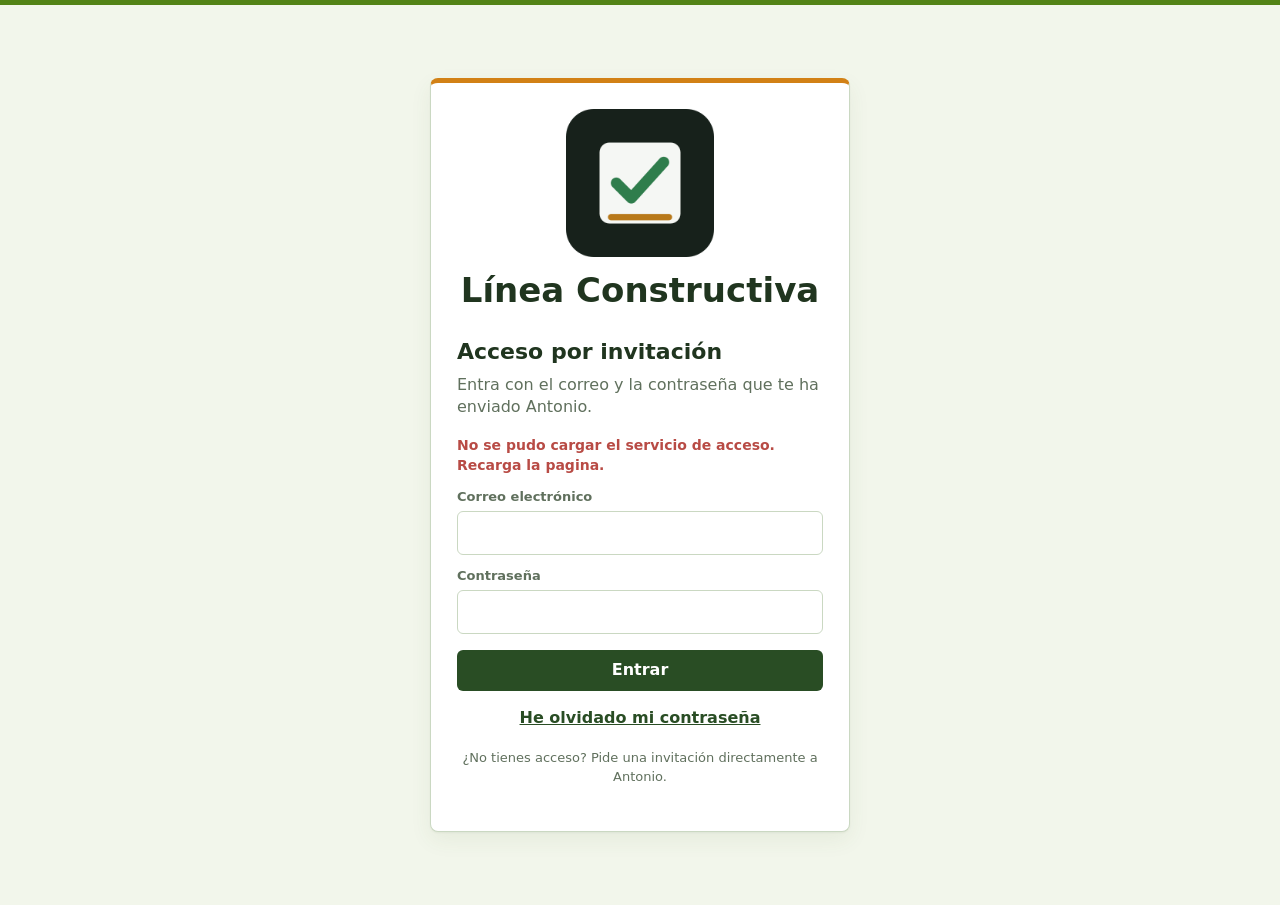
==== index.html @ 1e870749 "Respect custom minimums in area actions" ====
<!doctype html>
<html lang="es">
<head>
  <meta charset="utf-8">
  <meta name="viewport" content="width=device-width, initial-scale=1">
  <meta name="theme-color" content="#2a3a22">
  <meta name="apple-mobile-web-app-capable" content="yes">
  <meta name="apple-mobile-web-app-title" content="Disciplina">
  <link rel="manifest" href="manifest.webmanifest">
  <link rel="icon" href="icon.svg" type="image/svg+xml">
  <link rel="apple-touch-icon" href="apple-touch-icon.png">
  <script src="https://cdn.jsdelivr.net/npm/@supabase/supabase-js@2"></script>
  <script src="./supabase-config.js"></script>
  <title>Panel de Disciplina Personal</title>
  <style>
    :root {
      color-scheme: light;
      --bg: #f2f6eb;
      --ink: #20351f;
      --muted: #60705d;
      --line: #cad8c2;
      --panel: #ffffff;
      --soft: #edf4e5;
      --green: #538316;
      --green-deep: #294d24;
      --green-2: #e0efd0;
      --amber: #d28116;
      --amber-2: #fce5c5;
      --red: #b84b45;
      --red-2: #f4deda;
      --blue: #35654b;
      --blue-2: #e1eee1;
      --shadow: 0 1px 2px rgba(31, 60, 27, 0.05), 0 8px 22px rgba(65, 98, 45, 0.07);
      font-family: "Segoe UI Variable", "Segoe UI", ui-sans-serif, system-ui, -apple-system, BlinkMacSystemFont, sans-serif;
    }

    * {
      box-sizing: border-box;
    }

    body {
      margin: 0;
      overflow-x: hidden;
      background: var(--bg);
      color: var(--ink);
      line-height: 1.4;
      border-top: 5px solid var(--green);
    }

    button,
    input,
    textarea,
    select {
      font: inherit;
    }

    button {
      border: 0;
      cursor: pointer;
    }

    button,
    input,
    textarea,
    select {
      transition: border-color 150ms ease, background-color 150ms ease, color 150ms ease, box-shadow 150ms ease;
    }

    button:focus-visible,
    input:focus-visible,
    textarea:focus-visible,
    select:focus-visible,
    summary:focus-visible {
      outline: 3px solid rgba(49, 95, 143, 0.2);
      outline-offset: 2px;
    }

    .app {
      width: min(1120px, calc(100% - 32px));
      margin: 0 auto;
      padding: 28px 0 56px;
    }

    .auth-shell {
      display: grid;
      min-height: 100vh;
      place-items: center;
      padding: 24px 16px;
      background: var(--bg);
    }

    .auth-shell[hidden],
    .app[hidden] {
      display: none;
    }

    .auth-card {
      width: min(420px, 100%);
      padding: 26px;
      border: 1px solid var(--line);
      border-top: 5px solid var(--amber);
      border-radius: 8px;
      background: var(--panel);
      box-shadow: var(--shadow);
    }

    .auth-brand {
      display: grid;
      justify-items: center;
      gap: 10px;
      margin-bottom: 22px;
      text-align: center;
    }

    .auth-brand img {
      display: none;
    }

    .auth-brand img.auth-brand-logo {
      display: block;
      width: 148px;
      height: auto;
    }

    .auth-brand h1 {
      margin: 0;
      font-size: clamp(24px, 7vw, 34px);
    }

    .auth-card h2 {
      margin: 0 0 6px;
      font-size: 22px;
    }

    .auth-card p {
      margin: 0 0 18px;
      color: var(--muted);
    }

    .auth-form {
      display: grid;
      gap: 12px;
    }

    .auth-form[hidden] {
      display: none;
    }

    .auth-form label {
      color: var(--muted);
      font-size: 13px;
      font-weight: 800;
    }

    .auth-form input {
      width: 100%;
      margin-top: 5px;
      padding: 12px;
      border: 1px solid var(--line);
      border-radius: 6px;
      background: var(--panel);
      color: var(--ink);
    }

    .auth-actions {
      display: grid;
      gap: 8px;
      margin-top: 4px;
    }

    .auth-link {
      padding: 8px;
      background: transparent;
      color: var(--green-deep);
      font-weight: 800;
      text-decoration: underline;
    }

    .auth-help {
      margin: 2px 0 0;
      color: var(--muted);
      font-size: 13px;
      line-height: 1.45;
      text-align: center;
    }

    .auth-status {
      min-height: 22px;
      margin: 0 0 12px;
      color: var(--muted);
      font-size: 14px;
    }

    .auth-status.error {
      color: var(--red);
      font-weight: 700;
    }

    .auth-status.success {
      color: var(--green-deep);
      font-weight: 700;
    }

    .topbar {
      position: relative;
      display: grid;
      grid-template-columns: auto minmax(0, 1fr) auto;
      align-items: center;
      gap: 14px;
      margin-bottom: 18px;
      padding: 10px 12px;
      border: 1px solid var(--line);
      border-bottom: 4px solid var(--amber);
      border-radius: 8px;
      background: #fffdf8;
      box-shadow: var(--shadow);
    }

    .topbar-logo {
      display: grid;
      place-items: center;
      border-radius: 8px;
      text-decoration: none;
      transition: background-color 150ms ease, transform 150ms ease;
    }

    .topbar-logo:hover {
      background: #f3f7ed;
      transform: translateY(-1px);
    }

    .topbar-logo:focus-visible {
      outline: 3px solid rgba(47, 125, 76, 0.22);
      outline-offset: 3px;
    }

    .topbar-logo img {
      width: 120px;
      height: auto;
      object-fit: contain;
    }

    .topbar-left {
      display: flex;
      flex-direction: row;
      align-items: flex-start;
      align-self: start;
      gap: 8px;
      flex-wrap: wrap;
      min-width: 0;
    }

    .sync-status {
      display: inline-flex;
      align-items: center;
      gap: 6px;
      min-height: 30px;
      padding: 5px 9px;
      border: 1px solid var(--line);
      border-radius: 999px;
      background: #f8faf6;
      color: var(--muted);
      font-size: 11px;
      font-weight: 800;
      line-height: 1.2;
      white-space: nowrap;
    }

    .sync-status::before {
      content: "";
      width: 7px;
      height: 7px;
      flex: 0 0 7px;
      border-radius: 50%;
      background: currentColor;
    }

    .sync-status[data-state="saved"] {
      border-color: #b9d2ae;
      background: #edf6e8;
      color: var(--green-deep);
    }

    .sync-status[data-state="pending"] {
      border-color: #e5c46e;
      background: #fff8e5;
      color: #735600;
    }

    .sync-status[data-state="offline"],
    .sync-status[data-state="error"] {
      border-color: #d7a69e;
      background: #fff0ed;
      color: #9f3527;
    }

    .menu-trigger {
      min-width: 58px;
      min-height: 38px;
      margin-top: 1px;
      border: 1px solid var(--line);
      border-radius: 6px;
      background: var(--green-deep);
      color: #fff;
      font-size: 13px;
      font-weight: 900;
    }

    .menu-trigger:hover,
    .menu-trigger[aria-expanded="true"] {
      background: var(--green);
    }

    .app-menu {
      position: absolute;
      top: calc(100% + 7px);
      left: 0;
      z-index: 50;
      display: none;
      grid-template-columns: repeat(2, minmax(0, 1fr));
      width: min(336px, 100%);
      gap: 6px;
      padding: 8px;
      border: 1px solid var(--line);
      border-radius: 8px;
      background: var(--panel);
      box-shadow: 0 10px 26px rgba(23, 33, 27, 0.16);
    }

    .menu-group {
      display: grid;
      grid-template-columns: repeat(2, minmax(0, 1fr));
      grid-column: 1 / -1;
      gap: 6px;
    }

    .menu-group + .menu-group {
      padding-top: 7px;
      border-top: 1px solid var(--line);
    }

    .menu-group-label {
      grid-column: 1 / -1;
      color: var(--muted);
      font-size: 10px;
      font-weight: 900;
      text-transform: uppercase;
    }

    .app-menu.open {
      display: grid;
    }

    .app-menu button {
      min-height: 40px;
      padding: 8px 10px;
      border: 1px solid var(--line);
      border-radius: 6px;
      background: var(--soft);
      color: var(--ink);
      font-size: 13px;
      font-weight: 800;
      text-align: left;
    }

    .app-menu button:hover,
    .app-menu button.active {
      border-color: var(--ink);
      background: var(--ink);
      color: #fff;
    }

    .date-card {
      position: relative;
      align-self: start;
      justify-self: end;
      width: 62px;
      min-width: 62px;
      background: var(--panel);
      border: 1px solid var(--amber);
      border-radius: 8px;
      box-shadow: 0 1px 2px rgba(23, 33, 27, 0.04);
      overflow: hidden;
    }

    .date-calendar {
      width: 100%;
      border: 0;
      padding: 0;
      background: transparent;
      color: var(--ink);
      cursor: pointer;
    }

    .date-month {
      display: block;
      padding: 5px 4px;
      background: var(--green-deep);
      color: #fff;
      font-size: 10px;
      font-weight: 900;
      letter-spacing: 0.08em;
      text-align: center;
    }

    .date-number {
      display: block;
      padding: 7px 4px 5px;
      font-size: 29px;
      font-weight: 900;
      line-height: 1;
      text-align: center;
    }

    .date-picker-input {
      position: absolute;
      width: 1px;
      height: 1px;
      opacity: 0;
      pointer-events: none;
    }

    .date-actions {
      display: grid;
      grid-template-columns: repeat(3, 1fr);
      border-top: 1px solid var(--line);
    }

    .date-actions button {
      min-height: 23px;
      border: 0;
      border-right: 1px solid var(--line);
      border-radius: 0;
      background: var(--soft);
      color: var(--ink);
      font-size: 11px;
      font-weight: 800;
    }

    .date-actions button:last-child {
      border-right: 0;
    }

    .date-actions button:hover {
      border-color: #b8c1ba;
      background: #e9ede9;
    }

    .hero-grid {
      display: grid;
      grid-template-columns: 1.1fr 0.9fr;
      gap: 16px;
      margin-bottom: 16px;
    }

    .panel.dashboard-command {
      margin-bottom: 18px;
      padding: 0;
      border: 0;
      background: transparent;
      box-shadow: none;
    }

    .dashboard-heading {
      display: flex;
      align-items: flex-start;
      justify-content: space-between;
      gap: 16px;
      margin-bottom: 12px;
      padding: 15px 16px;
      border-bottom: 4px solid var(--amber);
      border-radius: 8px;
      background: var(--green-deep);
      color: #fff;
      box-shadow: var(--shadow);
    }

    .dashboard-heading h2,
    .dashboard-heading p {
      margin: 0;
    }

    .dashboard-heading p {
      margin-top: 5px;
      color: #e3ecd8;
      line-height: 1.4;
    }

    .eyebrow {
      display: block;
      margin-bottom: 5px;
      color: #f5c15c;
      font-size: 12px;
      font-weight: 900;
      letter-spacing: 0.08em;
      text-transform: uppercase;
    }

    .dashboard-overview {
      display: grid;
      grid-template-columns: 1.25fr repeat(2, minmax(0, 0.8fr));
      gap: 10px;
      margin-bottom: 12px;
    }

    .dashboard-pillars {
      margin-bottom: 12px;
      padding: 14px;
      border: 1px solid #c4d9b5;
      border-top: 4px solid var(--green);
      border-radius: 8px;
      background: var(--soft);
    }

    .dashboard-pillars-head {
      display: flex;
      align-items: center;
      justify-content: space-between;
      gap: 12px;
      margin-bottom: 10px;
    }

    .dashboard-pillars-head h3,
    .dashboard-pillars-head p {
      margin: 0;
    }

    .dashboard-pillars-head p {
      margin-top: 2px;
      color: var(--muted);
      font-size: 12px;
    }

    .pillar-glance-grid {
      display: grid;
      grid-template-columns: repeat(6, minmax(0, 1fr));
      gap: 7px;
    }

    .pillar-glance {
      display: grid;
      gap: 3px;
      min-height: 72px;
      padding: 8px;
      border: 1px solid #c9dbbf;
      border-radius: 6px;
      background: var(--panel);
      color: var(--ink);
      text-align: left;
    }

    .pillar-glance:hover {
      border-color: var(--green);
      background: #f7fbf1;
    }

    .pillar-glance-label {
      overflow: hidden;
      color: var(--muted);
      font-size: 11px;
      font-weight: 800;
      text-overflow: ellipsis;
      white-space: nowrap;
    }

    .pillar-glance strong {
      font-size: 20px;
      line-height: 1;
    }

    .pillar-glance small {
      color: var(--muted);
      font-size: 11px;
    }

    .pillar-glance-bar {
      height: 5px;
      overflow: hidden;
      border-radius: 4px;
      background: #e1e6e2;
    }

    .pillar-glance-bar span {
      display: block;
      height: 100%;
      background: var(--green);
    }

    .dashboard-focus {
      display: grid;
      grid-template-columns: repeat(2, minmax(0, 1fr));
      gap: 12px;
      margin: 12px 0;
      padding: 14px;
      border: 1px solid #c4d9b5;
      border-left: 4px solid var(--green);
      border-radius: 8px;
      background: #f8fbf3;
    }

    .dashboard-focus-heading {
      grid-column: 1 / -1;
    }

    .dashboard-focus-heading h3,
    .dashboard-focus-heading p {
      margin: 0;
    }

    .dashboard-focus-heading h3 {
      font-size: 16px;
    }

    .dashboard-focus-heading p {
      margin-top: 3px;
      color: var(--muted);
      font-size: 13px;
    }

    .dashboard-actions {
      justify-content: flex-start;
      margin-top: 12px;
    }

    .dashboard-secondary-actions {
      margin-top: 8px;
    }

    .day-tools {
      margin-top: 12px;
      border-top: 1px solid var(--line);
    }

    .day-tools summary {
      padding: 10px 0 2px;
      color: var(--muted);
      font-size: 13px;
      font-weight: 800;
      cursor: pointer;
    }

    .dashboard-agenda {
      margin-top: 12px;
      padding: 14px;
      border: 1px solid var(--line);
      border-top: 4px solid var(--amber);
      border-radius: 8px;
      background: var(--panel);
      box-shadow: var(--shadow);
    }

    .dashboard-agenda-head {
      display: flex;
      align-items: center;
      justify-content: space-between;
      gap: 12px;
      margin-bottom: 10px;
    }

    .dashboard-agenda-head h3,
    .dashboard-agenda-head p {
      margin: 0;
    }

    .dashboard-agenda-head p {
      margin-top: 3px;
      color: var(--muted);
      font-size: 13px;
    }

    .dashboard-agenda-list {
      display: grid;
      gap: 7px;
    }

    .dashboard-agenda-row {
      display: grid;
      grid-template-columns: auto auto minmax(0, 1fr);
      align-items: center;
      gap: 9px;
      padding: 8px 10px;
      border: 1px solid var(--line);
      border-radius: 6px;
      background: #fff;
    }

    .dashboard-agenda-row input {
      width: 17px;
      height: 17px;
    }

    .dashboard-agenda-row.done .dashboard-agenda-text {
      color: var(--muted);
      text-decoration: line-through;
    }

    .dashboard-agenda-time {
      min-width: 42px;
      color: var(--blue);
      font-size: 12px;
      font-weight: 900;
      text-align: center;
    }

    .dashboard-agenda-text {
      overflow: hidden;
      font-weight: 800;
      text-overflow: ellipsis;
      white-space: nowrap;
    }

    .dashboard-agenda-empty {
      padding: 10px 12px;
      border: 1px dashed var(--line);
      border-radius: 6px;
      color: var(--muted);
      font-size: 14px;
    }

    .panel {
      background: var(--panel);
      border: 1px solid var(--line);
      border-top: 3px solid var(--green);
      border-radius: 8px;
      box-shadow: var(--shadow);
      padding: 20px;
    }

    .panel h2 {
      margin: 0 0 12px;
      font-size: 20px;
      letter-spacing: 0;
    }

    .panel h3 {
      margin: 0 0 10px;
      font-size: 15px;
      letter-spacing: 0;
    }

    .scoreboard {
      display: grid;
      grid-template-columns: repeat(3, minmax(0, 1fr));
      gap: 10px;
    }

    .metric {
      background: #f8faf8;
      border: 1px solid var(--line);
      border-radius: 6px;
      padding: 13px;
      min-height: 96px;
    }

    .dashboard-metric {
      width: 100%;
      color: var(--ink);
      font: inherit;
      text-align: left;
      cursor: pointer;
    }

    .dashboard-metric:hover {
      border-color: var(--green);
      background: #f3f8ef;
    }

    .dashboard-metric:focus-visible {
      outline: 3px solid rgba(49, 95, 143, 0.2);
      outline-offset: 2px;
    }

    .dashboard-detail {
      display: grid;
      gap: 12px;
      margin: 0 0 12px;
      padding: 14px;
      border: 1px solid #c4d9b5;
      border-left: 4px solid var(--amber);
      border-radius: 8px;
      background: #fffdf8;
    }

    .dashboard-detail[hidden] {
      display: none;
    }

    .dashboard-detail-head,
    .dashboard-detail-row {
      display: flex;
      align-items: center;
      justify-content: space-between;
      gap: 10px;
    }

    .dashboard-detail-head h3,
    .dashboard-detail-head p {
      margin: 0;
    }

    .dashboard-detail-head p {
      margin-top: 3px;
      color: var(--muted);
      font-size: 13px;
    }

    .dashboard-detail-list {
      display: grid;
      gap: 10px;
    }

    .dashboard-detail-group {
      display: grid;
      gap: 6px;
    }

    .dashboard-detail-group > strong {
      font-size: 13px;
    }

    .dashboard-detail-row {
      min-height: 36px;
      padding: 8px 10px;
      border: 1px solid var(--line);
      border-radius: 6px;
      background: #fff;
    }

    .dashboard-detail-row span:first-child {
      min-width: 0;
      overflow: hidden;
      text-overflow: ellipsis;
      white-space: nowrap;
    }

    .dashboard-detail-status {
      flex-shrink: 0;
      color: var(--muted);
      font-size: 12px;
      font-weight: 800;
    }

    .metric span {
      display: block;
      color: var(--muted);
      font-size: 12px;
      font-weight: 700;
      text-transform: uppercase;
    }

    .metric strong {
      display: block;
      margin-top: 8px;
      font-size: 28px;
      line-height: 1;
    }

    .metric small {
      display: block;
      margin-top: 8px;
      color: var(--muted);
      line-height: 1.3;
    }

    .status {
      border-left: 6px solid var(--amber);
    }

    .status.green {
      border-left-color: var(--green);
      background: var(--green-2);
    }

    .status.yellow {
      border-left-color: var(--amber);
      background: var(--amber-2);
    }

    .status.red {
      border-left-color: var(--red);
      background: var(--red-2);
    }

    .focus-box {
      display: grid;
      gap: 12px;
    }

    .field label {
      display: block;
      margin-bottom: 6px;
      color: var(--muted);
      font-size: 13px;
      font-weight: 700;
    }

    .field input,
    .field textarea {
      width: 100%;
      border: 1px solid var(--line);
      border-radius: 6px;
      background: #fff;
      color: var(--ink);
      padding: 11px 12px;
      line-height: 1.35;
    }

    .field input:hover,
    .field textarea:hover,
    .task-form input:hover,
    .task-form select:hover {
      border-color: #b8c1ba;
    }

    .field input:focus,
    .field textarea:focus,
    .task-form input:focus,
    .task-form select:focus {
      border-color: var(--blue);
      box-shadow: 0 0 0 3px rgba(49, 95, 143, 0.1);
    }

    .field textarea {
      min-height: 92px;
      resize: vertical;
    }

    .actions {
      display: flex;
      gap: 8px;
      flex-wrap: wrap;
    }

    .btn {
      min-height: 38px;
      border-radius: 6px;
      padding: 9px 14px;
      background: var(--green-deep);
      color: #fff;
      font-weight: 800;
    }

    .btn:hover {
      background: var(--green);
    }

    .btn.secondary:hover {
      background: #e9ede9;
    }

    .btn.secondary {
      background: var(--soft);
      color: var(--ink);
      border: 1px solid var(--line);
    }

    .btn.danger {
      background: var(--red-2);
      color: #7d2621;
      border: 1px solid #e4bbb6;
    }

    .tabs {
      display: grid;
      grid-template-columns: repeat(8, minmax(0, 1fr));
      width: 100%;
      gap: 3px;
      margin: 16px 0 18px;
      position: sticky;
      top: 8px;
      z-index: 8;
      padding: 4px;
      overflow-x: auto;
      border: 1px solid var(--line);
      border-radius: 8px;
      background: rgba(255, 255, 255, 0.96);
      box-shadow: 0 4px 16px rgba(23, 33, 27, 0.07);
      backdrop-filter: blur(12px);
    }

    .mobile-nav,
    .mobile-menu-panel {
      display: none;
    }

    .dashboard-links {
      display: grid;
      grid-template-columns: repeat(4, minmax(0, 1fr));
      gap: 10px;
      margin: 18px 0;
    }

    .pillar-section {
      margin-top: 20px;
    }

    .pillar-section-head {
      display: flex;
      align-items: flex-end;
      justify-content: space-between;
      gap: 12px;
      margin: 12px 0;
      padding: 14px;
      border: 1px solid #c4d9b5;
      border-left: 4px solid var(--green);
      border-radius: 8px;
      background: #f8fbf3;
    }

    .pillar-section-head h2,
    .pillar-section-head p {
      margin: 0;
    }

    .pillar-section-head p {
      color: var(--muted);
      font-size: 13px;
    }

    .pillar-grid {
      display: grid;
      grid-template-columns: repeat(3, minmax(0, 1fr));
      gap: 12px;
    }

    .pillar-card {
      display: grid;
      gap: 8px;
      min-height: 142px;
      padding: 13px;
      border: 1px solid var(--line);
      border-top: 3px solid var(--green);
      border-radius: 8px;
      background: var(--panel);
      color: var(--ink);
      text-align: left;
      box-shadow: var(--shadow);
    }

    .pillar-card:hover {
      border-color: #aeb8b0;
      border-top-color: var(--green);
      background: #fbfcfb;
    }

    .pillar-card-head,
    .pillar-metric {
      display: flex;
      align-items: center;
      justify-content: space-between;
      gap: 10px;
    }

    .pillar-card-head strong {
      font-size: 15px;
    }

    .pillar-card .pill {
      min-height: 24px;
      padding: 4px 7px;
      font-size: 11px;
    }

    .pillar-objective,
    .pillar-minimum {
      color: var(--muted);
      font-size: 12px;
      line-height: 1.4;
    }

    .pillar-today {
      color: var(--muted);
      font-size: 12px;
    }

    .pillar-metric strong {
      font-size: 21px;
    }

    .pillar-progress {
      height: 8px;
      overflow: hidden;
      border-radius: 4px;
      background: var(--soft);
    }

    .pillar-progress span {
      display: block;
      height: 100%;
      background: var(--green);
    }

    .nutrition-metrics {
      grid-template-columns: repeat(4, minmax(0, 1fr));
      margin-bottom: 16px;
    }

    .nutrition-layout {
      align-items: start;
    }

    .nutrition-shopping-row,
    .meal-row {
      display: grid;
      grid-template-columns: minmax(0, 1fr) auto auto auto;
      align-items: center;
      gap: 9px;
      padding: 10px 11px;
      border: 1px solid var(--line);
      border-radius: 6px;
      background: #fff;
    }

    .nutrition-shopping-row label {
      display: flex;
      align-items: center;
      gap: 7px;
      color: var(--muted);
      font-size: 12px;
      font-weight: 700;
    }

    .meal-check-row {
      grid-template-columns: minmax(0, 1fr) auto auto;
    }

    .nutrition-shopping-row input {
      width: 17px;
      height: 17px;
    }

    .nutrition-objective {
      margin-bottom: 16px;
      padding: 12px 14px;
      border-left: 4px solid var(--green);
      background: var(--green-2);
    }

    .nutrition-objective strong,
    .nutrition-objective span {
      display: block;
    }

    .nutrition-objective span {
      margin-top: 3px;
      color: var(--muted);
      font-size: 13px;
    }

    .dashboard-link {
      min-height: 86px;
      padding: 14px;
      border: 1px solid var(--line);
      border-radius: 8px;
      background: var(--panel);
      color: var(--ink);
      text-align: left;
      box-shadow: 0 1px 2px rgba(23, 33, 27, 0.03);
    }

    .dashboard-link:hover {
      border-color: #aeb8b0;
      background: #fbfcfb;
    }

    .dashboard-link strong,
    .dashboard-link span {
      display: block;
    }

    .dashboard-link strong {
      font-size: 16px;
    }

    .dashboard-link span {
      margin-top: 5px;
      color: var(--muted);
      font-size: 12px;
      line-height: 1.35;
    }

    .area-nav {
      display: grid;
      grid-template-columns: repeat(7, minmax(0, 1fr));
      gap: 6px;
      margin-bottom: 14px;
    }

    .area-nav button {
      min-height: 42px;
      padding: 8px;
      border: 1px solid var(--line);
      border-radius: 6px;
      background: var(--panel);
      color: var(--ink);
      font-size: 12px;
      font-weight: 800;
    }

    .area-nav button:hover {
      border-color: var(--green);
      background: var(--green-2);
      color: var(--green);
    }

    .area-nav button.active {
      border-color: var(--green-deep);
      background: var(--green-deep);
      color: #fff;
    }

    .tab {
      border: 0;
      background: transparent;
      color: var(--ink);
      border-radius: 6px;
      padding: 9px 13px;
      font-weight: 800;
      white-space: nowrap;
    }

    .tab:hover {
      background: var(--soft);
    }

    .tab.active {
      background: var(--ink);
      color: #fff;
      border-color: var(--ink);
    }

    .view {
      display: none;
    }

    .view.active {
      display: block;
    }

    .section-intro {
      margin: 2px 0 14px;
    }

    .section-intro h2 {
      margin: 0;
      font-size: 22px;
    }

    .section-intro p,
    .panel-copy {
      margin: 6px 0 0;
      color: var(--muted);
      line-height: 1.45;
    }

    .panel-copy {
      margin-bottom: 14px;
    }

    .grid {
      display: grid;
      grid-template-columns: repeat(2, minmax(0, 1fr));
      gap: 16px;
    }

    .check-list {
      display: grid;
      gap: 9px;
    }

    .check-row {
      display: grid;
      grid-template-columns: 1fr auto;
      align-items: center;
      gap: 10px;
      border: 1px solid var(--line);
      border-radius: 6px;
      padding: 11px 12px;
      background: #fff;
      min-height: 60px;
    }

    .check-row:hover {
      border-color: #bcc5be;
      background: #fbfcfb;
    }

    .check-row .name {
      font-weight: 800;
    }

    .check-row .hint {
      display: block;
      color: var(--muted);
      font-size: 12px;
      line-height: 1.3;
      margin-top: 2px;
    }

    .state-buttons {
      display: grid;
      grid-template-columns: repeat(3, 34px);
      gap: 5px;
    }

    .state-buttons button {
      width: 34px;
      height: 34px;
      border-radius: 6px;
      border: 1px solid var(--line);
      background: var(--soft);
      color: var(--muted);
      font-weight: 900;
    }

    .state-buttons button:hover {
      border-color: #aeb8b0;
      color: var(--ink);
    }

    .state-buttons button.active.done {
      background: var(--green);
      color: #fff;
      border-color: var(--green);
    }

    .state-buttons button.active.mid {
      background: var(--amber);
      color: #fff;
      border-color: var(--amber);
    }

    .state-buttons button.active.no {
      background: var(--red);
      color: #fff;
      border-color: var(--red);
    }

    .area-card {
      border: 1px solid var(--line);
      border-radius: 8px;
      background: #fff;
      overflow: hidden;
      box-shadow: 0 1px 2px rgba(23, 33, 27, 0.03);
    }

    #areasGrid .area-card:nth-child(1) { border-top: 3px solid #8b7457; }
    #areasGrid .area-card:nth-child(2) { border-top: 3px solid #527e64; }
    #areasGrid .area-card:nth-child(3) { border-top: 3px solid #5d7f8a; }
    #areasGrid .area-card:nth-child(4) { border-top: 3px solid #8a6c62; }
    #areasGrid .area-card:nth-child(5) { border-top: 3px solid #637596; }
    #areasGrid .area-card:nth-child(6) { border-top: 3px solid #77766f; }

    .area-head {
      display: flex;
      justify-content: space-between;
      gap: 12px;
      align-items: center;
      padding: 13px 14px;
      background: #f7f9f7;
      border-bottom: 1px solid var(--line);
    }

    .area-head strong {
      font-size: 16px;
    }

    .area-head-copy {
      display: grid;
      gap: 3px;
    }

    .area-head-copy small {
      color: var(--muted);
    }

    .pill {
      display: inline-flex;
      align-items: center;
      justify-content: center;
      min-height: 28px;
      border-radius: 999px;
      padding: 5px 9px;
      font-size: 12px;
      font-weight: 900;
      background: var(--blue-2);
      color: var(--blue);
      white-space: nowrap;
    }

    .area-body {
      padding: 10px;
    }

    .area-guidance {
      display: grid;
      gap: 7px;
      padding: 12px 14px;
      border-bottom: 1px solid var(--line);
      background: #fcfdf9;
    }

    .area-guidance-head,
    .area-guidance-actions {
      display: flex;
      align-items: center;
      justify-content: space-between;
      gap: 8px;
    }

    .area-guidance-head strong {
      font-size: 13px;
    }

    .area-weekly-progress {
      color: var(--green);
      font-size: 12px;
      font-weight: 800;
    }

    .area-focus {
      margin: 0;
      color: var(--ink);
      font-size: 13px;
      font-weight: 800;
      line-height: 1.35;
    }

    .area-starter {
      color: var(--muted);
      line-height: 1.4;
    }

    .area-guidance-bar {
      height: 6px;
      overflow: hidden;
      border-radius: 3px;
      background: var(--soft);
    }

    .area-guidance-bar span {
      display: block;
      height: 100%;
      background: var(--green);
    }

    .area-guidance-actions {
      justify-content: flex-start;
      flex-wrap: wrap;
    }

    .area-guidance-actions .secondary {
      background: #fff;
    }

    .task-form {
      display: grid;
      grid-template-columns: minmax(0, 1fr) auto;
      gap: 8px;
      margin-bottom: 12px;
    }

    .task-form #taskInput {
      grid-column: 1 / -1;
    }

    .task-task-options {
      display: grid;
      grid-template-columns: 94px minmax(0, 1fr) auto;
      gap: 8px;
      min-width: 0;
    }

    .simple-form {
      grid-template-columns: minmax(0, 1fr) auto;
    }

    .task-form input:not([type="checkbox"]),
    .task-form select {
      border: 1px solid var(--line);
      border-radius: 6px;
      padding: 10px;
      background: #fff;
      color: var(--ink);
    }

    .task-primary-toggle {
      display: inline-flex;
      align-items: center;
      gap: 7px;
      min-height: 42px;
      padding: 8px 10px;
      border: 1px solid var(--line);
      border-radius: 6px;
      background: var(--soft);
      color: var(--ink);
      font-size: 13px;
      font-weight: 800;
      white-space: nowrap;
    }

    .task-primary-toggle input {
      width: 16px;
      height: 16px;
      margin: 0;
    }

    .task-list {
      display: grid;
      gap: 8px;
    }

    .agenda-groups {
      display: grid;
      gap: 16px;
    }

    .agenda-group {
      padding-top: 14px;
      border-top: 1px solid var(--line);
    }

    .agenda-group-head {
      display: flex;
      align-items: baseline;
      justify-content: space-between;
      gap: 10px;
      margin-bottom: 8px;
    }

    .agenda-group-head h3,
    .agenda-group-head p {
      margin: 0;
    }

    .agenda-group-head h3 {
      font-size: 15px;
    }

    .agenda-group-head p {
      color: var(--muted);
      font-size: 12px;
    }

    .agenda-group .empty {
      padding: 10px 12px;
      font-size: 13px;
    }

    .task-row {
      display: grid;
      grid-template-columns: auto minmax(0, 1fr) auto auto auto;
      align-items: center;
      gap: 10px;
      border: 1px solid var(--line);
      border-radius: 6px;
      padding: 10px 11px;
      background: #fff;
    }

    .task-row:hover {
      border-color: #bcc5be;
    }

    .task-row input[type="checkbox"] {
      width: 18px;
      height: 18px;
    }

    .task-row.done .task-text {
      text-decoration: line-through;
      color: var(--muted);
    }

    .task-main {
      display: grid;
      min-width: 0;
      gap: 5px;
    }

    .task-meta {
      display: flex;
      align-items: center;
      gap: 7px;
    }

    .task-time-input {
      width: 82px;
      border: 0;
      padding: 1px 3px;
      background: transparent;
      color: var(--blue);
      font-size: 12px;
      font-weight: 800;
    }

    .task-area-select {
      width: max-content;
      max-width: 100%;
      border: 0;
      padding: 2px 22px 2px 0;
      background: transparent;
      color: var(--blue);
      font-size: 12px;
      font-weight: 800;
    }

    .task-row.editing .task-text {
      text-decoration: none;
    }

    .task-edit-input {
      width: 100%;
      min-width: 0;
      border: 1px solid var(--green);
      border-radius: 6px;
      padding: 7px 8px;
      color: var(--ink);
      background: #fff;
    }

    .edit {
      min-height: 30px;
      border-radius: 6px;
      padding: 5px 9px;
      background: var(--blue-2);
      color: var(--blue);
      font-size: 13px;
      font-weight: 800;
    }

    .task-primary {
      min-height: 30px;
      border-radius: 6px;
      padding: 5px 8px;
      background: var(--soft);
      color: var(--muted);
      font-size: 12px;
      font-weight: 900;
    }

    .task-primary.active {
      background: var(--amber-2);
      color: #8b6410;
    }

    .remove {
      width: 30px;
      height: 30px;
      border-radius: 6px;
      background: var(--red-2);
      color: #8f2f2a;
      font-weight: 900;
    }

    .journal-grid {
      display: grid;
      grid-template-columns: repeat(2, minmax(0, 1fr));
      gap: 12px;
    }

    .primary-journal {
      grid-template-columns: 1fr;
    }

    .daily-checkin {
      margin: 14px 0;
      padding: 14px;
      border: 1px solid var(--line);
      border-left: 4px solid var(--green);
      border-radius: 7px;
      background: var(--soft);
    }

    .daily-checkin h3 {
      margin-bottom: 4px;
    }

    .daily-checkin p {
      margin: 0 0 12px;
      color: var(--muted);
      font-size: 13px;
    }

    .checkin-grid {
      display: grid;
      grid-template-columns: repeat(3, minmax(0, 1fr));
      gap: 10px;
    }

    .checkin-grid label {
      display: grid;
      gap: 5px;
      color: var(--muted);
      font-size: 12px;
      font-weight: 800;
    }

    .checkin-grid .checkin-reason {
      grid-column: 1 / -1;
    }

    .checkin-grid select {
      width: 100%;
      min-height: 42px;
      border: 1px solid var(--line);
      border-radius: 6px;
      padding: 8px 10px;
      background: #fff;
      color: var(--ink);
      font: inherit;
    }

    .history-list {
      display: grid;
      gap: 10px;
    }

    .history-row {
      display: grid;
      grid-template-columns: 120px 1fr auto;
      gap: 12px;
      align-items: center;
      border: 1px solid var(--line);
      border-radius: 6px;
      padding: 12px;
      background: #fff;
    }

    .bar {
      height: 10px;
      border-radius: 999px;
      background: var(--soft);
      overflow: hidden;
    }

    .bar span {
      display: block;
      height: 100%;
      width: 0;
      background: var(--green);
    }

    .empty {
      color: var(--muted);
      border: 1px dashed var(--line);
      border-radius: 8px;
      padding: 16px;
      background: #fff;
    }

    .footer-note {
      margin-top: 16px;
      color: var(--muted);
      font-size: 13px;
      line-height: 1.45;
    }

    .daily-command {
      display: grid;
      gap: 10px;
      margin-top: 12px;
      margin-bottom: 12px;
      padding: 12px;
      border: 1px solid var(--line);
      border-radius: 6px;
      background: #f8faf8;
    }

    .daily-command strong {
      font-size: 14px;
    }

    .daily-command p {
      margin: 0;
      color: var(--muted);
      line-height: 1.42;
    }

    .minimum-panel.active {
      border-color: var(--amber);
      background: var(--amber-2);
    }

    .minimum-panel summary,
    .optional-journal summary {
      cursor: pointer;
      font-weight: 900;
      list-style-position: inside;
    }

    .minimum-panel details[open] summary,
    .optional-journal[open] summary {
      margin-bottom: 12px;
    }

    .optional-journal {
      margin-top: 14px;
      padding-top: 12px;
      border-top: 1px solid var(--line);
    }

    .close-state {
      margin-bottom: 14px;
      padding: 10px 12px;
      border: 1px solid var(--line);
      border-radius: 8px;
      background: var(--soft);
      color: var(--muted);
      font-weight: 700;
    }

    .close-state.closed {
      border-color: #b9d8c4;
      background: var(--green-2);
      color: var(--green);
    }

    .selected-day {
      display: flex;
      align-items: center;
      justify-content: space-between;
      gap: 12px;
      margin-bottom: 14px;
      padding: 12px 14px;
      border: 1px solid var(--line);
      border-left: 4px solid var(--green);
      border-bottom: 3px solid var(--amber);
      border-radius: 6px;
      background: #f8faf8;
    }

    .selected-day strong,
    .selected-day span {
      display: block;
    }

    .selected-day span {
      margin-top: 2px;
      color: var(--muted);
      font-size: 13px;
    }

    .selected-day time {
      flex: 0 0 auto;
      font-weight: 800;
    }

    .toast {
      position: fixed;
      left: 50%;
      bottom: 22px;
      z-index: 20;
      max-width: calc(100% - 28px);
      padding: 12px 16px;
      border-radius: 8px;
      background: var(--ink);
      color: #fff;
      box-shadow: var(--shadow);
      font-weight: 800;
      opacity: 0;
      transform: translate(-50%, 16px);
      pointer-events: none;
      transition: opacity 180ms ease, transform 180ms ease;
    }

    .toast.show {
      opacity: 1;
      transform: translate(-50%, 0);
    }

    .weekly-stats {
      grid-template-columns: repeat(4, minmax(0, 1fr));
      margin-bottom: 16px;
    }

    .balance-intro {
      display: flex;
      align-items: end;
      justify-content: space-between;
      gap: 16px;
    }

    .balance-period-switch {
      display: inline-flex;
      gap: 4px;
      padding: 4px;
      border: 1px solid var(--line);
      border-radius: 8px;
      background: #fff;
      flex-shrink: 0;
    }

    .balance-period-button {
      min-height: 34px;
      padding: 7px 12px;
      border-radius: 6px;
      color: var(--muted);
      font-size: 13px;
      font-weight: 900;
    }

    .balance-period-button.active {
      background: var(--ink);
      color: #fff;
    }

    .weekly-layout {
      align-items: start;
    }

    .balance-recommendation {
      display: grid;
      grid-template-columns: minmax(0, 1fr) auto;
      align-items: center;
      gap: 20px;
      margin-bottom: 16px;
      padding: 18px 20px;
      border: 1px solid var(--line);
      border-left: 5px solid var(--gold);
      border-radius: 8px;
      background: #fffef8;
      box-shadow: var(--shadow);
    }

    .balance-recommendation-copy {
      min-width: 0;
    }

    .balance-recommendation-copy h2 {
      margin: 3px 0 6px;
      font-size: 21px;
    }

    .balance-recommendation-copy p {
      margin: 0;
      color: var(--muted);
    }

    .balance-recommendation-eyebrow {
      color: var(--green);
      font-size: 12px;
      font-weight: 900;
      text-transform: uppercase;
    }

    .balance-recommendation-evidence {
      display: flex;
      flex-wrap: wrap;
      gap: 8px 16px;
      margin-top: 12px;
      color: var(--ink);
      font-size: 13px;
      font-weight: 800;
    }

    .balance-recommendation-action {
      display: grid;
      gap: 8px;
      width: min(100%, 280px);
      padding: 14px;
      border: 1px solid var(--line);
      border-radius: 8px;
      background: #fff;
    }

    .balance-recommendation-action strong {
      font-size: 13px;
    }

    .balance-recommendation-action span {
      color: var(--muted);
      font-size: 13px;
    }

    .balance-recommendation-buttons {
      display: flex;
      flex-wrap: wrap;
      gap: 8px;
      margin-top: 3px;
    }

    .balance-recommendation-buttons .btn {
      min-height: 36px;
      padding: 8px 11px;
      font-size: 12px;
    }

    .weekly-area-list {
      display: grid;
      gap: 12px;
    }

    .weekly-area-row {
      display: grid;
      grid-template-columns: minmax(120px, 0.8fr) minmax(140px, 1.4fr) auto;
      align-items: center;
      gap: 12px;
    }

    .weekly-area-row strong,
    .weekly-area-row small {
      display: block;
    }

    .weekly-area-row small {
      margin-top: 3px;
      color: var(--muted);
    }

    .weekly-progress {
      height: 9px;
      overflow: hidden;
      border-radius: 5px;
      background: var(--soft);
    }

    .weekly-progress span {
      display: block;
      height: 100%;
      background: var(--green);
    }

    .target-field {
      display: grid;
      grid-template-columns: 1fr 90px;
      align-items: center;
      gap: 10px;
      margin-top: 8px;
    }

    .target-field label {
      margin: 0;
    }

    .target-field input {
      width: 100%;
      border: 1px solid var(--line);
      border-radius: 6px;
      padding: 8px;
    }

    .file-button {
      display: inline-flex;
      align-items: center;
      cursor: pointer;
    }

    .habit-plan-panel {
      margin-top: 16px;
    }

    .habit-plan-grid {
      display: grid;
      grid-template-columns: repeat(2, minmax(0, 1fr));
      gap: 14px;
    }

    .habit-config-area {
      border: 1px solid var(--line);
      border-radius: 8px;
      padding: 12px;
      background: #fbfcfb;
    }

    .habit-config-head {
      display: flex;
      align-items: center;
      justify-content: space-between;
      gap: 10px;
      margin-bottom: 10px;
    }

    .habit-config-head h3 {
      margin: 0;
    }

    .small-button {
      min-height: 30px;
      border: 1px solid var(--line);
      border-radius: 6px;
      padding: 5px 9px;
      background: #fff8e9;
      color: var(--ink);
      font-size: 13px;
      font-weight: 800;
    }

    .small-button:hover {
      border-color: var(--amber);
      background: var(--amber-2);
    }

    .small-button:disabled {
      cursor: default;
      opacity: 0.35;
    }

    .habit-config-list,
    .pending-list {
      display: grid;
      gap: 8px;
    }

    .habit-config-row {
      display: grid;
      grid-template-columns: minmax(0, 1fr) auto;
      align-items: center;
      gap: 10px;
      padding: 9px;
      border: 1px solid var(--line);
      border-radius: 8px;
      background: #fff;
    }

    .habit-config-row.paused {
      opacity: 0.62;
    }

    .habit-config-copy strong,
    .habit-config-copy small {
      display: block;
    }

    .habit-config-copy small {
      margin-top: 3px;
      color: var(--muted);
      line-height: 1.35;
    }

    .habit-config-actions {
      display: flex;
      flex-wrap: wrap;
      justify-content: flex-end;
      gap: 5px;
    }

    .pending-row {
      display: grid;
      grid-template-columns: minmax(0, 1fr) auto;
      align-items: center;
      gap: 10px;
      padding: 10px;
      border: 1px solid var(--line);
      border-radius: 8px;
      background: #fff;
    }

    .pending-row.carried {
      color: var(--muted);
      background: var(--soft);
    }

    dialog {
      width: min(560px, calc(100% - 24px));
      max-height: calc(100vh - 40px);
      overflow: auto;
      border: 1px solid var(--line);
      border-radius: 8px;
      padding: 0;
      color: var(--ink);
      background: #fff;
      box-shadow: 0 24px 70px rgba(23, 33, 27, 0.24);
    }

    dialog::backdrop {
      background: rgba(23, 33, 27, 0.56);
    }

    #habitForm {
      display: grid;
      gap: 14px;
      padding: 18px;
    }

    .dialog-head {
      display: flex;
      align-items: flex-start;
      justify-content: space-between;
      gap: 14px;
    }

    .dialog-head h2 {
      margin: 3px 0 0;
      font-size: 22px;
    }

    .eyebrow {
      color: var(--muted);
      font-size: 12px;
      font-weight: 800;
      text-transform: uppercase;
    }

    .dialog-close {
      width: 34px;
      height: 34px;
      border-radius: 6px;
      background: var(--soft);
      color: var(--ink);
      font-size: 23px;
      line-height: 1;
    }

    .day-selector {
      margin: 0;
      border: 1px solid var(--line);
      border-radius: 8px;
      padding: 12px;
    }

    .day-selector legend {
      padding: 0 5px;
      color: var(--muted);
      font-size: 13px;
      font-weight: 800;
    }

    #habitDays {
      display: grid;
      grid-template-columns: repeat(7, minmax(0, 1fr));
      gap: 5px;
    }

    #habitDays label {
      display: grid;
      place-items: center;
      min-height: 40px;
      border: 1px solid var(--line);
      border-radius: 6px;
      background: var(--soft);
      font-size: 12px;
      font-weight: 900;
      cursor: pointer;
    }

    #habitDays label:has(input:checked) {
      border-color: var(--green);
      background: var(--green-2);
      color: var(--green);
    }

    #habitDays input {
      position: absolute;
      opacity: 0;
      pointer-events: none;
    }

    .dialog-actions {
      display: flex;
      justify-content: flex-end;
      gap: 8px;
    }

    .guide-list {
      display: grid;
      gap: 10px;
    }

    .guide-item {
      border: 1px solid var(--line);
      border-radius: 6px;
      background: #fbfcfb;
      padding: 12px;
    }

    .guide-item strong {
      display: block;
      margin-bottom: 4px;
    }

    .guide-item span {
      color: var(--muted);
      line-height: 1.4;
    }

    @media (max-width: 900px) {
      .hero-grid,
      .grid,
      .journal-grid,
      .habit-plan-grid {
        grid-template-columns: 1fr;
      }

      .topbar {
        display: grid;
        grid-template-columns: auto minmax(0, 1fr) auto;
        align-items: center;
        gap: 10px;
        margin-bottom: 14px;
      }

      .scoreboard {
        grid-template-columns: repeat(2, minmax(0, 1fr));
      }

      .dashboard-overview {
        grid-template-columns: 1fr repeat(2, minmax(0, 1fr));
      }

      .weekly-stats {
        grid-template-columns: repeat(2, minmax(0, 1fr));
      }

      .date-card {
        min-width: 62px;
      }

      .dashboard-links {
        grid-template-columns: repeat(2, minmax(0, 1fr));
      }

      .pillar-grid {
        grid-template-columns: repeat(2, minmax(0, 1fr));
      }

      .pillar-glance-grid {
        grid-template-columns: repeat(3, minmax(0, 1fr));
      }

      .nutrition-metrics {
        grid-template-columns: repeat(2, minmax(0, 1fr));
      }

      .area-nav {
        grid-template-columns: repeat(3, minmax(0, 1fr));
      }
    }

    @media (max-width: 560px) {
      .app {
        width: calc(100% - 20px);
        padding-top: 16px;
        padding-bottom: 96px;
      }

    .panel {
        padding: 15px;
      }

      .topbar-left {
        gap: 8px;
      }

      .menu-trigger {
        min-width: 54px;
        min-height: 36px;
        font-size: 12px;
      }

      .topbar-logo img {
        width: 108px;
        height: auto;
      }

      .app-menu {
        width: min(320px, 100%);
      }

      .date-card {
        width: 54px;
        min-width: 54px;
      }

      .date-number {
        padding: 6px 3px 7px;
        font-size: 25px;
      }

      .date-actions {
        display: none;
      }

      .sync-status {
        max-width: 84px;
        overflow: hidden;
        text-overflow: ellipsis;
      }

      .checkin-grid {
        grid-template-columns: 1fr;
      }

      .checkin-grid .checkin-reason {
        grid-column: auto;
      }

      .scoreboard,
      .weekly-stats,
      .history-row {
        grid-template-columns: 1fr;
      }

      .balance-intro {
        align-items: stretch;
        flex-direction: column;
      }

      .balance-recommendation {
        grid-template-columns: 1fr;
        gap: 14px;
        padding: 16px;
      }

      .balance-recommendation-action {
        width: 100%;
      }

      .balance-period-switch {
        align-self: flex-start;
      }

      .dashboard-heading,
      .dashboard-focus {
        grid-template-columns: 1fr;
      }

      .dashboard-heading {
        display: grid;
        gap: 8px;
      }

      .dashboard-overview {
        grid-template-columns: repeat(2, minmax(0, 1fr));
      }

      .dashboard-overview .metric.status {
        grid-column: 1 / -1;
      }

      .dashboard-overview .metric {
        min-height: 78px;
        padding: 11px;
      }

      .dashboard-overview .metric strong {
        margin-top: 5px;
        font-size: 23px;
      }

      .dashboard-overview .metric small {
        margin-top: 5px;
      }

      .dashboard-pillars {
        padding: 12px;
      }

      .dashboard-pillars-head {
        align-items: flex-start;
      }

      .pillar-glance {
        min-height: 74px;
        padding: 8px;
      }

      .pillar-glance strong {
        font-size: 18px;
      }

      .pillar-glance-grid {
        grid-template-columns: repeat(2, minmax(0, 1fr));
        gap: 8px;
      }

      .dashboard-agenda {
        padding: 12px;
      }

      .check-row {
        grid-template-columns: 1fr;
      }

      .state-buttons {
        grid-template-columns: repeat(3, minmax(0, 1fr));
      }

      .state-buttons button {
        width: 100%;
        height: 40px;
      }

      .task-form {
        grid-template-columns: minmax(0, 1fr) auto;
      }

      .task-form #taskInput {
        grid-column: 1 / -1;
      }

      .task-task-options {
        grid-template-columns: 86px minmax(0, 1fr);
      }

      .task-task-options .task-primary-toggle {
        grid-column: 1 / -1;
      }

      .dashboard-agenda-head {
        align-items: flex-start;
      }

      .tabs {
        display: none;
      }

      .mobile-nav {
        position: sticky;
        top: 0;
        z-index: 30;
        display: grid;
        grid-template-columns: repeat(5, minmax(0, 1fr));
        gap: 4px;
        margin: 0 -10px 16px;
        padding: 7px 10px;
        border-bottom: 1px solid var(--line);
        background: rgba(242, 244, 241, 0.97);
        box-shadow: 0 5px 14px rgba(23, 33, 27, 0.07);
        backdrop-filter: blur(12px);
      }

      .mobile-nav button {
        min-width: 0;
        min-height: 42px;
        padding: 7px 3px;
      border: 1px solid var(--line);
      border-top: 3px solid var(--green);
        border-radius: 6px;
        background: var(--panel);
        color: var(--ink);
        font-size: 11px;
        font-weight: 800;
        white-space: nowrap;
      }

      .mobile-nav button.active,
      .mobile-nav button[aria-expanded="true"] {
        border-color: var(--ink);
        background: var(--ink);
        color: #fff;
      }

      .mobile-menu-panel {
        position: sticky;
        top: 58px;
        z-index: 29;
        margin: -10px -10px 16px;
        padding: 10px;
        border-bottom: 1px solid var(--line);
        background: rgba(242, 244, 241, 0.98);
        box-shadow: 0 7px 16px rgba(23, 33, 27, 0.08);
      }

      .mobile-menu-panel.open {
        display: grid;
        grid-template-columns: repeat(2, minmax(0, 1fr));
        gap: 7px;
      }

      .mobile-menu-panel button {
        min-height: 44px;
        padding: 8px 10px;
        border: 1px solid var(--line);
        border-radius: 6px;
        background: var(--panel);
        color: var(--ink);
        font-weight: 800;
        text-align: left;
      }

      .dashboard-links {
        gap: 8px;
      }

      .dashboard-link {
        min-height: 78px;
        padding: 12px;
      }

      .pillar-section-head {
        align-items: flex-start;
        flex-direction: column;
      }

      .pillar-grid,
      .nutrition-metrics {
        grid-template-columns: 1fr;
      }

      .pillar-card {
        min-height: 176px;
      }

      .nutrition-shopping-row,
      .meal-row {
        grid-template-columns: 1fr auto;
      }

      .nutrition-shopping-row label {
        grid-row: 2;
      }

      .area-nav {
        grid-template-columns: repeat(2, minmax(0, 1fr));
      }

      .toast {
        bottom: 78px;
      }

      .selected-day {
        align-items: flex-start;
        flex-direction: column;
      }

      .weekly-area-row {
        grid-template-columns: 1fr auto;
      }

      .weekly-progress {
        grid-column: 1 / -1;
        grid-row: 2;
      }

      .habit-config-row,
      .pending-row {
        grid-template-columns: 1fr;
      }

      .habit-config-actions {
        justify-content: flex-start;
      }

      #habitDays {
        grid-template-columns: repeat(4, minmax(0, 1fr));
      }
    }
  </style>
</head>
<body>
  <section class="auth-shell" id="authShell">
    <div class="auth-card">
      <div class="auth-brand">
        <img class="auth-brand-logo" src="icon-192.png" alt="Linea Constructiva">
        <img src="[data-uri]? "/>
        <h1>Línea Constructiva</h1>
      </div>
      <h2 id="authTitle">Acceso por invitación</h2>
      <p id="authDescription">Entra con el correo y la contraseña que te ha enviado Antonio.</p>
      <div class="auth-status" id="authStatus" role="status" aria-live="polite"></div>
      <form class="auth-form" id="authForm">
        <label for="authEmail">Correo electrónico
          <input id="authEmail" type="email" autocomplete="username" required>
        </label>
        <label for="authPassword">Contraseña
          <input id="authPassword" type="password" autocomplete="current-password" minlength="8" required>
        </label>
        <div class="auth-actions">
          <button class="btn" id="authSubmit" type="submit">Entrar</button>
          <button class="auth-link" id="authReset" type="button">He olvidado mi contraseña</button>
        </div>
        <p class="auth-help">¿No tienes acceso? Pide una invitación directamente a Antonio.</p>
      </form>
      <form class="auth-form" id="passwordUpdateForm" hidden>
        <label for="authNewPassword">Nueva contraseña
          <input id="authNewPassword" type="password" autocomplete="new-password" minlength="8" required>
        </label>
        <label for="authNewPasswordConfirm">Repite la nueva contraseña
          <input id="authNewPasswordConfirm" type="password" autocomplete="new-password" minlength="8" required>
        </label>
        <div class="auth-actions">
          <button class="btn" id="authPasswordUpdate" type="submit">Guardar contraseña y entrar</button>
        </div>
      </form>
    </div>
  </section>

  <main class="app" id="appShell" hidden>
    <section class="topbar">
      <div class="topbar-left">
        <button class="menu-trigger" id="appMenuBtn" type="button" aria-expanded="false" aria-controls="appMenuPanel">Menú</button>
        <button class="sync-status" id="syncStatusBtn" type="button" data-state="pending" title="Comprobar guardado">Comprobando...</button>
      </div>
      <a class="topbar-logo" href="#inicio" aria-label="Volver al resumen de hoy" title="Volver al resumen de hoy">
        <img src="[data-uri]" alt="">
      </a>
      <div class="date-card">
        <button class="date-calendar" id="datePickerButton" type="button" aria-label="Elegir dia de trabajo" title="Elegir otro dia">
          <span class="date-month" id="headerDateMonth">JUL</span>
          <strong class="date-number" id="headerDateNumber">30</strong>
        </button>
        <input class="date-picker-input" id="dayPicker" type="date" aria-label="Dia de trabajo">
        <div class="date-actions">
          <button type="button" id="prevDayBtn" aria-label="Dia anterior" title="Dia anterior">&larr;</button>
          <button type="button" id="todayBtn" aria-label="Ir a hoy" title="Ir a hoy">Hoy</button>
          <button type="button" id="nextDayBtn" aria-label="Dia siguiente" title="Dia siguiente">&rarr;</button>
        </div>
      </div>
      <nav class="app-menu" id="appMenuPanel" aria-label="Secciones">
        <div class="menu-group">
          <span class="menu-group-label">Hoy</span>
          <button class="active" data-go="inicio">Resumen</button>
          <button data-go="agenda">Agenda</button>
          <button data-go="habitos">Rutina</button>
          <button data-go="cierre">Cierre</button>
        </div>
        <div class="menu-group">
          <span class="menu-group-label">Progreso</span>
          <button data-go="areas">6 pilares</button>
          <button data-go="semana">Balances</button>
        </div>
        <div class="menu-group">
          <span class="menu-group-label">Plan y cuenta</span>
          <button data-go="plan">Plan personal</button>
          <button data-go="ajustes">Ajustes</button>
          <button id="signOutBtn" type="button">Cerrar sesión</button>
        </div>
      </nav>
    </section>

    <section class="view active" id="inicio">
      <div class="panel dashboard-command">
        <div class="dashboard-overview">
          <div class="metric status" id="dayStatus">
            <span>Semáforo</span>
            <strong id="statusLabel">Sin evaluar</strong>
            <small id="statusText">El día aún no tiene resultados registrados.</small>
          </div>
          <button class="metric dashboard-metric" id="dashboardScoreMetric" type="button" aria-controls="dashboardMetricDetails" aria-expanded="false">
            <span>Cumplimiento</span>
            <strong id="scorePercent">0%</strong>
            <small>Rutina y agenda.</small>
          </button>
          <button class="metric dashboard-metric" id="dashboardTaskMetric" type="button" aria-controls="dashboardMetricDetails" aria-expanded="false">
            <span>Tareas</span>
            <strong id="taskScore">0/0</strong>
            <small>Lo previsto frente a lo hecho.</small>
          </button>
        </div>

        <section class="dashboard-detail" id="dashboardMetricDetails" hidden aria-live="polite" aria-labelledby="dashboardMetricDetailsTitle">
          <div class="dashboard-detail-head">
            <div>
              <h3 id="dashboardMetricDetailsTitle"></h3>
              <p id="dashboardMetricDetailsText"></p>
            </div>
            <button class="small-button" id="dashboardMetricDetailsClose" type="button">Cerrar</button>
          </div>
          <div class="dashboard-detail-list" id="dashboardMetricDetailsList"></div>
          <div class="actions" id="dashboardMetricDetailsActions"></div>
        </section>

        <section class="dashboard-pillars" aria-labelledby="dashboardPillarsTitle">
          <div class="dashboard-pillars-head">
            <div>
              <h3 id="dashboardPillarsTitle">Tus 6 pilares</h3>
              <p>Toca uno para registrar o revisar lo que falta.</p>
            </div>
            <button class="small-button" id="dashboardPillarsBtn" type="button">Ver áreas</button>
          </div>
          <div class="pillar-glance-grid" id="pillarGlanceGrid"></div>
        </section>

        <section class="dashboard-agenda" aria-labelledby="dashboardAgendaTitle">
          <div class="dashboard-agenda-head">
            <div>
              <h3 id="dashboardAgendaTitle">Agenda principal</h3>
              <p>Las tres tareas que no se pueden escapar hoy.</p>
            </div>
            <button class="small-button" id="dashboardAgendaBtn" type="button">Editar agenda</button>
          </div>
          <div class="dashboard-agenda-list" id="dashboardAgendaList"></div>
        </section>

        <div class="dashboard-focus">
          <div class="dashboard-focus-heading">
            <h3>Deja claro el día</h3>
            <p>Se guarda automáticamente mientras escribes.</p>
          </div>
          <div class="field">
            <label for="priority">Prioridad real del día</label>
            <input id="priority" placeholder="Ejemplo: terminar una tarea importante">
          </div>
          <div class="field">
            <label for="nextStep">Siguiente paso de 15 minutos</label>
            <input id="nextStep" placeholder="Ejemplo: empezar el primer bloque de trabajo">
          </div>
        </div>

        <div class="actions dashboard-actions">
          <button class="btn" id="startTodayBtn">Abrir rutina</button>
          <button class="btn secondary" id="goCloseBtn">Ir al cierre del día</button>
        </div>
        <details class="day-tools">
          <summary>Herramientas del día</summary>
          <div class="actions dashboard-secondary-actions">
            <button class="small-button" id="badDayBtn">Modo día malo</button>
            <button class="small-button" id="startTemplateBtn">Planificar mañana</button>
            <button class="small-button" id="resetTodayBtn">Limpiar este día</button>
          </div>
        </details>
      </div>

    </section>

    <section class="view" id="agenda">
      <div class="selected-day" id="selectedDayBanner">
        <div>
          <strong id="selectedDayLabel">Estas viendo hoy</strong>
          <span>Todo lo que marques se guardara en este dia.</span>
        </div>
        <time id="selectedDayDate"></time>
      </div>
      <div class="grid">
        <div class="panel" id="agendaPanel">
          <h2 id="agendaTitle">Agenda prevista para hoy</h2>
          <form class="task-form" id="taskForm">
            <input id="taskInput" placeholder="Añade una tarea prevista para este día">
            <div class="task-task-options">
              <input id="taskTime" type="time" aria-label="Hora de la tarea">
              <select id="taskArea" aria-label="Area de la tarea">
                <option value="">Sin area</option>
              </select>
              <label class="task-primary-toggle" for="taskPrimary">
                <input id="taskPrimary" type="checkbox">
                Principal
              </label>
            </div>
            <button class="btn" type="submit">Añadir</button>
          </form>
          <div class="agenda-groups">
            <section class="agenda-group" aria-labelledby="agendaNowTitle">
              <div class="agenda-group-head">
                <h3 id="agendaNowTitle">Ahora</h3>
                <p>Lo principal del dia.</p>
              </div>
              <div class="task-list" id="taskListNow"></div>
            </section>
            <section class="agenda-group" aria-labelledby="agendaLaterTitle">
              <div class="agenda-group-head">
                <h3 id="agendaLaterTitle">Despues</h3>
                <p>Importante, pero no es lo primero.</p>
              </div>
              <div class="task-list" id="taskListLater"></div>
            </section>
            <section class="agenda-group" aria-labelledby="agendaDoneTitle">
              <div class="agenda-group-head">
                <h3 id="agendaDoneTitle">Hecho</h3>
                <p>Lo que ya esta cerrado.</p>
              </div>
              <div class="task-list" id="taskListDone"></div>
            </section>
          </div>
        </div>
        <div class="panel">
          <h2>Ideas o fugas para aparcar</h2>
          <div class="field">
            <label for="parking">Lo que aparece pero no toca ahora</label>
            <textarea id="parking" placeholder="Ejemplo: mirar otra herramienta, abrir otro frente, cambiar de plan..."></textarea>
          </div>
          <p class="footer-note">No se borra la idea. Se aparca para que no mande sobre el dia.</p>
        </div>
      </div>
    </section>

    <section class="view" id="habitos">
      <div class="section-intro">
        <h2>Rutina del dia</h2>
        <p>Empieza por cuerpo y calma. Usa los minimos solo cuando necesites salvar un dia dificil.</p>
      </div>
      <div class="grid">
        <div class="panel">
          <h2>Inicio del dia</h2>
          <div class="daily-command" id="dailyCommand">
            <strong>Orden del dia</strong>
            <p>Primero cuerpo y calma. Despues agenda. Despues una tarea real.</p>
          </div>
          <div class="check-list" id="morningList"></div>
        </div>
        <div class="panel minimum-panel" id="minimumPanel">
          <details id="minimumDetails">
            <summary>Minimos para salvar el dia</summary>
            <div class="daily-command">
              <strong id="minimumModeLabel">Solo cuentan al activar el modo dia malo</strong>
              <p>Sirven para volver al movimiento cuando el plan normal se ha roto.</p>
            </div>
            <div class="check-list" id="minimumList"></div>
          </details>
        </div>
      </div>
    </section>

    <div class="toast" id="toast" role="status" aria-live="polite"></div>

    <section class="view" id="areas">
      <div class="section-intro">
        <h2>Verificacion por areas</h2>
        <p>Marca solo lo que corresponda a este dia. Lo que dejes sin marcar no baja el resultado.</p>
      </div>
      <div class="area-nav" aria-label="Elegir area">
        <button data-area="all" class="active">Todas</button>
        <button data-area="alimentacion">Alimentacion</button>
        <button data-area="deporte">Deporte</button>
        <button data-area="estres">Estres</button>
        <button data-area="actitud">Actitud</button>
        <button data-area="habitos">Habitos</button>
        <button data-area="descanso">Descanso</button>
      </div>
      <div class="grid" id="areasGrid"></div>
    </section>

    <section class="view" id="alimentacion">
      <div class="section-intro">
        <div class="actions">
          <button class="small-button" id="nutritionBackBtn">&larr; Volver a las areas</button>
        </div>
        <h2 style="margin-top: 12px;">Alimentacion</h2>
        <p>Prepara el entorno, verifica las comidas y detecta por que se cumple o se rompe el plan.</p>
      </div>

      <div class="nutrition-objective" id="nutritionObjectiveSummary"></div>
      <div class="scoreboard nutrition-metrics">
        <div class="metric">
          <span>Preparacion</span>
          <strong id="nutritionReadinessMetric">0%</strong>
          <small>Plan, lista y compra.</small>
        </div>
        <div class="metric">
          <span>Productos disponibles</span>
          <strong id="nutritionStockMetric">0/0</strong>
          <small>Lo necesario que ya esta en casa.</small>
        </div>
        <div class="metric">
          <span>Comidas de hoy</span>
          <strong id="nutritionMealsMetric">Sin datos</strong>
          <small>Cumplimiento del plan diario.</small>
        </div>
        <div class="metric">
          <span>Objetivo semanal</span>
          <strong id="nutritionWeeklyMetric">0/0</strong>
          <small>Dias cumplidos frente al objetivo.</small>
        </div>
      </div>

      <div class="grid nutrition-layout">
        <div class="panel">
          <h2>Preparacion</h2>
          <p class="panel-copy">Comprueba si el plan esta listo antes de depender de la fuerza de voluntad.</p>
          <div class="check-list" id="nutritionReadinessList"></div>
        </div>

        <div class="panel">
          <h2>Compra y frigorifico</h2>
          <form class="task-form simple-form" id="nutritionShoppingForm">
            <input id="nutritionShoppingInput" placeholder="Añade un producto necesario">
            <button class="btn" type="submit">Añadir</button>
          </form>
          <div class="check-list" id="nutritionShoppingList"></div>
        </div>

        <div class="panel">
          <h2>Comidas previstas para hoy</h2>
          <form class="task-form simple-form" id="nutritionMealForm">
            <input id="nutritionMealInput" placeholder="Ejemplo: comida - arroz, pollo y verduras">
            <button class="btn" type="submit">Añadir</button>
          </form>
          <div class="check-list" id="nutritionMealList"></div>
        </div>

        <div class="panel">
          <h2>Salvar el dia</h2>
          <div class="field">
            <label for="nutritionRescueAction">Alternativa minima disponible</label>
            <input id="nutritionRescueAction" placeholder="Ejemplo: tortilla, ensalada y fruta">
          </div>
          <div class="check-list" id="nutritionRescueCheck" style="margin-top: 12px;"></div>
        </div>
      </div>
    </section>

    <section class="view" id="cierre">
      <div class="grid">
        <div class="panel">
          <h2>Diario de cierre</h2>
          <div class="close-state" id="closeState">Este dia todavia esta abierto.</div>
          <section class="daily-checkin" aria-labelledby="dailyCheckinTitle">
            <h3 id="dailyCheckinTitle">Cómo terminas el día</h3>
            <p>Una medida rápida para entender qué ayuda o bloquea tu progreso.</p>
            <div class="checkin-grid">
              <label for="checkinMood">Ánimo
                <select id="checkinMood">
                  <option value="">Sin registrar</option>
                  <option value="1">1 - Muy bajo</option>
                  <option value="2">2 - Bajo</option>
                  <option value="3">3 - Normal</option>
                  <option value="4">4 - Bueno</option>
                  <option value="5">5 - Muy bueno</option>
                </select>
              </label>
              <label for="checkinEnergy">Energía
                <select id="checkinEnergy">
                  <option value="">Sin registrar</option>
                  <option value="1">1 - Muy baja</option>
                  <option value="2">2 - Baja</option>
                  <option value="3">3 - Normal</option>
                  <option value="4">4 - Buena</option>
                  <option value="5">5 - Muy buena</option>
                </select>
              </label>
              <label for="checkinSleep">Descanso
                <select id="checkinSleep">
                  <option value="">Sin registrar</option>
                  <option value="1">1 - Muy malo</option>
                  <option value="2">2 - Malo</option>
                  <option value="3">3 - Normal</option>
                  <option value="4">4 - Bueno</option>
                  <option value="5">5 - Muy bueno</option>
                </select>
              </label>
              <label class="checkin-reason" for="checkinReason">Principal freno del día
                <select id="checkinReason">
                  <option value="">Sin registrar</option>
                  <option value="none">Ninguno importante</option>
                  <option value="time">Falta de tiempo</option>
                  <option value="forgot">Olvido o desorganización</option>
                  <option value="energy">Energía baja</option>
                  <option value="health">Malestar físico o mental</option>
                  <option value="plan">Plan poco realista</option>
                  <option value="unexpected">Imprevisto</option>
                  <option value="other">Otro</option>
                </select>
              </label>
            </div>
          </section>
          <div class="journal-grid primary-journal" id="journalGrid"></div>
          <details class="optional-journal">
            <summary>Reflexion adicional</summary>
            <div class="journal-grid" id="journalOptional"></div>
          </details>
          <div class="field" style="margin-top: 12px;">
            <label for="tomorrowFirst">Primer paso de mañana</label>
            <input id="tomorrowFirst" placeholder="Déjalo tan claro que mañana no haya que pensar">
          </div>
          <div class="actions" style="margin-top: 12px;">
            <button class="btn" id="closeDayBtn">Cerrar dia</button>
            <button class="btn secondary" id="copySummaryBtn">Copiar resumen para Kiwi</button>
            <button class="btn secondary" id="exportBtn">Exportar balance</button>
          </div>
        </div>
        <div class="panel">
          <h2>Pendientes del dia</h2>
          <p class="panel-copy">Decide conscientemente que pasa con lo que no terminaste.</p>
          <div class="pending-list" id="pendingCarryList"></div>
        </div>
      </div>
    </section>

    <section class="view" id="semana">
      <div class="section-intro balance-intro">
        <div>
          <h2 id="balanceTitle">Balance semanal</h2>
          <p id="weeklyPeriod"></p>
        </div>
        <div class="balance-period-switch" role="tablist" aria-label="Periodo del balance">
          <button class="balance-period-button active" id="weeklyPeriodBtn" data-balance-period="week" type="button" role="tab" aria-selected="true">7 dias</button>
          <button class="balance-period-button" id="monthlyPeriodBtn" data-balance-period="month" type="button" role="tab" aria-selected="false">Mes actual</button>
        </div>
      </div>
      <div class="scoreboard weekly-stats" id="weeklyStats"></div>
      <section class="balance-recommendation" id="weeklyRecommendation" aria-live="polite">
        <div class="balance-recommendation-copy">
          <span class="balance-recommendation-eyebrow">Siguiente ajuste</span>
          <h2 id="weeklyRecommendationTitle">Analizando tu período</h2>
          <p id="weeklyRecommendationText">La recomendación aparecerá cuando haya datos suficientes.</p>
          <div class="balance-recommendation-evidence">
            <span id="weeklyRecommendationEvidence"></span>
            <span id="weeklyRecommendationConfidence"></span>
          </div>
        </div>
        <div class="balance-recommendation-action">
          <strong>Acción mínima recomendada</strong>
          <span id="weeklyRecommendationActionText">Registra al menos dos días para obtener una propuesta.</span>
          <div class="balance-recommendation-buttons">
            <button class="btn" id="weeklyRecommendationAdd" type="button" hidden>Añadir a mañana</button>
            <button class="btn secondary" id="weeklyRecommendationOpen" type="button" hidden>Revisar pilar</button>
          </div>
        </div>
      </section>
      <div class="grid weekly-layout">
        <div class="panel">
          <h2>Ritmo por areas</h2>
          <div class="weekly-area-list" id="weeklyAreas"></div>
        </div>
        <div class="panel">
          <h2>Historial diario</h2>
          <div class="history-list" id="historyList"></div>
        </div>
      </div>
    </section>

    <section class="view" id="plan">
      <div class="grid">
        <div class="panel">
          <h2>Reglas del sistema</h2>
          <div class="guide-list">
            <div class="guide-item">
              <strong>Plan normal</strong>
              <span>Rutina de inicio, agenda realista y verificacion de las areas que toquen.</span>
            </div>
            <div class="guide-item">
              <strong>Dia malo</strong>
              <span>Los minimos sustituyen al plan normal. Salvar el dia tambien es disciplina.</span>
            </div>
            <div class="guide-item">
              <strong>Semana</strong>
              <span>El objetivo es repetir lo importante, no completar las seis areas todos los dias.</span>
            </div>
          </div>
        </div>
        <div class="panel">
          <h2>Plan personal por areas</h2>
          <p class="panel-copy">Define que significa avanzar y cuantos dias por semana quieres tocar cada area.</p>
          <div class="check-list" id="lifePlanGrid"></div>
        </div>
      </div>
      <div class="panel habit-plan-panel">
        <h2>Habitos configurables</h2>
        <p class="panel-copy">Elige el nombre, la version minima y los dias en los que corresponde cada habito.</p>
        <div class="habit-plan-grid" id="habitPlanGrid"></div>
      </div>
    </section>

    <section class="view" id="ajustes">
      <div class="grid">
        <div class="panel">
          <h2>Proteccion de datos</h2>
          <p class="panel-copy" id="dataSummary">Tus datos se guardan en este navegador.</p>
          <div class="actions">
            <button class="btn" id="backupBtn">Crear copia de seguridad</button>
            <label class="btn secondary file-button" for="restoreInput">Restaurar copia</label>
            <input id="restoreInput" type="file" accept="application/json,.json" hidden>
          </div>
          <p class="footer-note">La restauracion sustituye los datos actuales solo despues de pedir confirmacion.</p>
        </div>
        <div class="panel">
          <h2>Uso diario</h2>
          <div class="guide-list">
            <div class="guide-item">
              <strong>Mañana</strong>
              <span>Abre Hoy, revisa la prioridad y completa la rutina de inicio.</span>
            </div>
            <div class="guide-item">
              <strong>Durante el dia</strong>
              <span>Verifica tareas y areas sin maquillar el resultado.</span>
            </div>
            <div class="guide-item">
              <strong>Noche</strong>
              <span>Cierra el día y deja escrito el primer paso de mañana.</span>
            </div>
          </div>
        </div>
      </div>
    </section>
  </main>

  <dialog id="habitDialog">
    <form method="dialog" id="habitForm">
      <div class="dialog-head">
        <div>
          <span class="eyebrow" id="habitDialogArea"></span>
          <h2 id="habitDialogTitle">Editar habito</h2>
        </div>
        <button type="button" class="dialog-close" id="habitCancelBtn" aria-label="Cerrar">&times;</button>
      </div>
      <input type="hidden" id="habitAreaId">
      <input type="hidden" id="habitId">
      <div class="field">
        <label for="habitName">Nombre del habito</label>
        <input id="habitName" required maxlength="80">
      </div>
      <div class="field">
        <label for="habitMinimum">Version minima</label>
        <input id="habitMinimum" maxlength="100" placeholder="Ejemplo: caminar 10 minutos">
      </div>
      <fieldset class="day-selector">
        <legend>Dias en los que corresponde</legend>
        <div id="habitDays"></div>
      </fieldset>
      <div class="dialog-actions">
        <button type="button" class="btn secondary" id="habitCancelSecondary">Cancelar</button>
        <button type="submit" class="btn">Guardar habito</button>
      </div>
    </form>
  </dialog>

  <script>
    const legacyStorageKey = "panel-disciplina-personal-v1";
    let storageKey = legacyStorageKey;
    const storeSchemaVersion = 5;
    const backupFormatVersion = 4;

    const supabaseConfig = window.DISCIPLINA_SUPABASE_CONFIG || {};
    const authClient = window.supabase?.createClient
      ? window.supabase.createClient(supabaseConfig.url, supabaseConfig.publishableKey)
      : null;

    const morningItems = [
      ["agua", "Beber agua", "Arrancar el cuerpo antes que el movil"],
      ["estirar", "Estiramiento", "5 a 10 minutos cuentan"],
      ["respirar", "Respiracion o meditacion", "Bajar ruido antes de entrar al dia"],
      ["agenda", "Revisar agenda", "Ver que toca de verdad"],
      ["prioridad", "Elegir prioridad", "Una cosa importante primero"]
    ];

    const minimumItems = [
      ["min-orden", "Orden minimo", "Recoger una cosa o dejar listo el escritorio"],
      ["min-cuerpo", "Mover el cuerpo", "Caminar, estirar o hacer una serie corta"],
      ["min-tarea", "Una tarea real", "15 minutos de algo que construya"],
      ["min-cierre", "Cerrar el dia", "Escribir dos lineas aunque haya ido mal"]
    ];

    const areas = [
      {
        id: "alimentacion",
        name: "Alimentacion",
        habits: [
          ["comida-real", "Comida decente", "No vivir de cualquier cosa"],
          ["agua-dia", "Agua suficiente", "Mantener energia basica"],
          ["sin-atracon", "Sin atracon o exceso fuerte", "Cuidar el control"]
        ]
      },
      {
        id: "deporte",
        name: "Deporte",
        habits: [
          ["entreno", "Ejercicio hecho", "Entreno, paseo fuerte o rutina corta"],
          ["movimiento", "Movimiento durante el dia", "No quedar bloqueado en silla"],
          ["estiramiento-dia", "Estiramiento cumplido", "Cuerpo menos cerrado"]
        ]
      },
      {
        id: "estres",
        name: "Estres y respiracion",
        habits: [
          ["meditacion", "Meditacion o respiracion", "Aunque sean 5 minutos"],
          ["pausa", "Pausa consciente", "Parar antes de entrar en bucle"],
          ["sin-bucle", "Corte de ansiedad", "Detectar y cortar una fuga"]
        ]
      },
      {
        id: "actitud",
        name: "Actitud",
        habits: [
          ["verdad", "Me dije la verdad", "Sin excusas largas"],
          ["firmeza", "Actue con firmeza", "Hice algo aunque no apetecia"],
          ["sin-rendirme", "No tire el dia", "Si fallo, vuelvo al minimo"]
        ]
      },
      {
        id: "habitos",
        name: "Habitos",
        habits: [
          ["bloque-real", "Bloque de trabajo real", "Construir antes que mirar"],
          ["agenda-cumplida", "Agenda respetada", "Cumplir lo previsto"],
          ["movil-control", "Movil controlado", "Sin perder el mando del dia"]
        ]
      },
      {
        id: "descanso",
        name: "Descanso",
        habits: [
          ["hora-cierre", "Hora de cierre razonable", "Preparar dormir"],
          ["pantallas", "Pantallas controladas", "Bajar estimulo al final"],
          ["sueno", "Sueno cuidado", "Priorizar recuperacion"]
        ]
      }
    ];

    const habitMinimumDefaults = {
      "comida-real": "Hacer al menos una comida decente",
      "agua-dia": "Beber un vaso de agua ahora",
      "sin-atracon": "Parar y esperar 10 minutos antes de seguir",
      "entreno": "Mover el cuerpo durante 10 minutos",
      "movimiento": "Dar un paseo corto",
      "estiramiento-dia": "Estirar durante 3 minutos",
      "meditacion": "Respirar conscientemente durante 2 minutos",
      "pausa": "Parar y hacer 5 respiraciones",
      "sin-bucle": "Alejarme 5 minutos de lo que alimenta el bucle",
      "verdad": "Escribir una frase honesta",
      "firmeza": "Hacer una accion aunque no apetezca",
      "sin-rendirme": "Volver con una accion pequena",
      "bloque-real": "Trabajar 15 minutos sin cambiar de frente",
      "agenda-cumplida": "Completar una tarea prevista",
      "movil-control": "Dejar el movil fuera 15 minutos",
      "hora-cierre": "Decidir una hora de cierre",
      "pantallas": "Apagar una pantalla 15 minutos antes",
      "sueno": "Preparar la cama y bajar el ritmo"
    };

    const journalQuestions = [
      ["real", "Que he hecho hoy que cuenta de verdad?"],
      ["fallo", "Donde me he fallado?"],
      ["foco", "Que me saco del foco?"],
      ["aprendizaje", "Que aprendi o entendi hoy?"],
      ["corregir", "¿Qué corrijo mañana?"]
    ];

    const primaryJournalIds = ["real", "fallo", "corregir"];
    const checkinReasonLabels = {
      none: "Ninguno importante",
      time: "Falta de tiempo",
      forgot: "Olvido o desorganización",
      energy: "Energía baja",
      health: "Malestar físico o mental",
      plan: "Plan poco realista",
      unexpected: "Imprevisto",
      other: "Otro"
    };
    const checkinReasonAdvice = {
      time: "Protege un hueco corto y concreto antes de llenar el resto del día.",
      forgot: "Deja la acción visible en la agenda y marcada como principal.",
      energy: "Usa la versión mínima: mantener la cadena importa más que la intensidad.",
      health: "Reduce la exigencia y conserva solo una acción segura y realista.",
      plan: "Baja el plan hasta que pueda cumplirse en un dia normal.",
      unexpected: "Prepara una alternativa corta que sobreviva a los imprevistos.",
      other: "Observa el contexto y prueba un cambio pequeño durante varios días."
    };
    const dayOptions = [
      [1, "L"],
      [2, "M"],
      [3, "X"],
      [4, "J"],
      [5, "V"],
      [6, "S"],
      [0, "D"]
    ];

    const lifePlanFields = [
      ["alimentacion", "Alimentacion", "Ejemplo: comer simple, beber agua y evitar atracones"],
      ["deporte", "Deporte", "Ejemplo: moverme todos los dias y entrenar 3 veces por semana"],
      ["estres", "Estres y respiracion", "Ejemplo: 5 minutos de respiracion cuando note ruido mental"],
      ["actitud", "Actitud", "Ejemplo: decirme la verdad y no tirar el dia por un fallo"],
      ["habitos", "Habitos", "Ejemplo: cumplir agenda y hacer un bloque real antes de mirar tonterias"],
      ["descanso", "Descanso", "Ejemplo: cerrar pantallas antes y dormir con horario mas estable"]
    ];

    const objectiveDefaults = {
      alimentacion: {
        statement: "Preparar y cumplir una alimentacion sostenible",
        weeklyTarget: 5,
        minimum: "Hacer una comida sencilla con productos disponibles"
      },
      deporte: {
        statement: "Entrenar y mantener movimiento durante la semana",
        weeklyTarget: 3,
        minimum: "Mover el cuerpo durante 10 minutos"
      },
      estres: {
        statement: "Reducir el ruido con respiracion o meditacion",
        weeklyTarget: 5,
        minimum: "Respirar conscientemente durante 2 minutos"
      },
      actitud: {
        statement: "Actuar de acuerdo con lo decidido aunque no apetezca",
        weeklyTarget: 5,
        minimum: "Hacer una accion pequena pero firme"
      },
      habitos: {
        statement: "Cumplir los habitos clave que estaban previstos",
        weeklyTarget: 5,
        minimum: "Completar un habito importante"
      },
      descanso: {
        statement: "Proteger el horario y la calidad del descanso",
        weeklyTarget: 5,
        minimum: "Apagar una pantalla y preparar el descanso"
      }
    };

    const areaGuidance = {
      alimentacion: {
        focus: "Deja preparado el entorno que hace posible comer mejor.",
        rescue: "Preparar una comida sencilla con lo que haya disponible",
        starter: "Comprueba que tienes una comida real y los productos basicos antes de improvisar.",
        review: "Revisa si fallo la compra, la preparacion o la decision del momento."
      },
      deporte: {
        focus: "Mover el cuerpo con una sesion que puedas cumplir hoy.",
        rescue: "Mover el cuerpo durante 10 minutos",
        starter: "Empieza con movilidad, un paseo fuerte o una vuelta con tus pesas.",
        review: "Distingue si el freno fue tiempo, energia o un plan demasiado exigente."
      },
      estres: {
        focus: "Bajar el ruido antes de reaccionar o escapar del momento.",
        rescue: "Hacer 5 respiraciones lentas",
        starter: "Inhala 4 segundos y exhala 6 durante cinco ciclos, sin buscar hacerlo perfecto.",
        review: "Anota cuando aparece el bucle y que accion te ayuda a cortarlo."
      },
      actitud: {
        focus: "Elegir una accion firme aunque hoy no apetezca.",
        rescue: "Escribir una frase honesta y hacer una accion pequena",
        starter: "Di la verdad sobre el momento y decide el siguiente paso que si depende de ti.",
        review: "Compara lo que dijiste que harias con la accion que finalmente hiciste."
      },
      habitos: {
        focus: "Proteger un bloque real y respetar la agenda que has elegido.",
        rescue: "Trabajar 15 minutos sin cambiar de frente",
        starter: "Aparta el movil y termina un bloque antes de abrir otra herramienta o tarea.",
        review: "Reduce la agenda si acumulas tareas trasladadas varios dias seguidos."
      },
      descanso: {
        focus: "Preparar la recuperacion antes de estar completamente agotado.",
        rescue: "Apagar una pantalla y bajar el ritmo durante 15 minutos",
        starter: "Empieza el cierre antes de la ultima hora: menos pantalla, menos estimulo y cama preparada.",
        review: "Mira la relacion entre descanso, energia y cumplimiento al dia siguiente."
      }
    };

    const nutritionReadinessItems = [
      ["plan", "Plan de comidas preparado", "Saber que vas a comer evita improvisar"],
      ["list", "Lista de la compra preparada", "Comprar segun el plan y no por impulso"],
      ["shopping", "Compra realizada", "Tener en casa lo que el objetivo necesita"]
    ];

    const state = {
      store: null,
      date: todayKey(),
      user: null,
      profile: null
    };

    let balancePeriod = "week";
    let currentBalanceRecommendation = null;
    let dashboardDetailMode = null;
    let selectedAreaId = null;
    let appStarted = false;
    let remoteSyncTimer = null;
    let lastKnownRemoteUpdatedAt = "";
    let syncInProgress = false;
    let hasUnsyncedChanges = false;
    let isPasswordRecovery = typeof location !== "undefined"
      && (location.hash.includes("type=recovery") || location.hash.includes("type=invite"));

    const dayPicker = document.getElementById("dayPicker");
    const priority = document.getElementById("priority");
    const nextStep = document.getElementById("nextStep");
    const parking = document.getElementById("parking");
    const tomorrowFirst = document.getElementById("tomorrowFirst");
    const nutritionRescueAction = document.getElementById("nutritionRescueAction");
    const headerDateMonth = document.getElementById("headerDateMonth");
    const headerDateNumber = document.getElementById("headerDateNumber");

    startAuth();

    async function startAuth() {
      bindAuthEvents();
      if (!authClient) {
        showAuthMessage("No se pudo cargar el servicio de acceso. Recarga la pagina.", "error");
        return;
      }
      const { data, error } = await authClient.auth.getSession();
      if (error) {
        showAuthMessage("No se pudo comprobar la sesion. Intentalo de nuevo.", "error");
        return;
      }
      if (isPasswordRecovery && data.session) {
        showPasswordRecovery();
      } else {
        await handleSession(data.session);
      }
      authClient.auth.onAuthStateChange((event, session) => {
        if (event === "PASSWORD_RECOVERY") {
          isPasswordRecovery = true;
          window.setTimeout(showPasswordRecovery, 0);
          return;
        }
        if (isPasswordRecovery) return;
        window.setTimeout(() => handleSession(session), 0);
      });
    }

    async function handleSession(session) {
      if (!session?.user) {
        state.user = null;
        state.profile = null;
        showLogin();
        return;
      }

      try {
        const { data: profile, error } = await authClient
          .from("profiles")
          .select("id, email, display_name, status, role")
          .eq("id", session.user.id)
          .maybeSingle();
        if (error) throw error;
        if (!profile || profile.status !== "active") {
          await authClient.auth.signOut();
          showAuthMessage(
            "La cuenta existe, pero todavia no esta autorizada. Antonio debe aprobarla.",
            "error"
          );
          return;
        }

        state.user = session.user;
        state.profile = profile;
        storageKey = `${legacyStorageKey}-${session.user.id}`;
        migrateLegacyLocalStore();
        const localStore = loadStore();
        const remoteRecord = await loadRemoteStore();
        if (remoteRecord) {
          lastKnownRemoteUpdatedAt = remoteRecord.updatedAt || "";
          state.store = resolveInitialStore(localStore, remoteRecord.store);
          persistLocalStore();
          if (storeFingerprint(state.store) !== storeFingerprint(remoteRecord.store)) {
            hasUnsyncedChanges = true;
            await syncRemoteStore();
          } else {
            setSyncStatus("saved", "Guardado");
          }
        } else {
          state.store = localStore;
          hasUnsyncedChanges = true;
          await syncRemoteStore();
        }
        document.getElementById("authShell").hidden = true;
        document.getElementById("appShell").hidden = false;
        if (!appStarted) {
          appStarted = true;
          init();
        } else {
          renderAll();
        }
      } catch (error) {
        console.warn("No se pudo comprobar el perfil", error);
        showAuthMessage(
          "Falta preparar las tablas de acceso en Supabase. Todavia no se ha abierto la aplicacion.",
          "error"
        );
      }
    }

    function init() {
      dayPicker.value = state.date;
      ensureDay(state.date);
      populateAreaSelect(document.getElementById("taskArea"), "");
      renderHabitDayOptions();
      renderAll();
      bindEvents();
      activateTab(getInitialTab(), false);
    }

    function bindAuthEvents() {
      document.getElementById("authForm").addEventListener("submit", async (event) => {
        event.preventDefault();
        const email = document.getElementById("authEmail").value.trim();
        const password = document.getElementById("authPassword").value;
        const submit = document.getElementById("authSubmit");
        submit.disabled = true;
        showAuthMessage("Comprobando acceso...", "");
        try {
          const { error } = await authClient.auth.signInWithPassword({ email, password });
          if (error) throw error;
        } catch (error) {
          showAuthMessage(authErrorMessage(error), "error");
        } finally {
          submit.disabled = false;
        }
      });

      document.getElementById("authReset").addEventListener("click", async () => {
        const email = document.getElementById("authEmail").value.trim();
        if (!email) {
          showAuthMessage("Escribe primero tu correo.", "error");
          return;
        }
        const { error } = await authClient.auth.resetPasswordForEmail(email, {
          redirectTo: `${location.origin}${location.pathname}`
        });
        showAuthMessage(error ? authErrorMessage(error) : "Te hemos enviado un enlace para cambiar la contraseña.", error ? "error" : "success");
      });

      document.getElementById("passwordUpdateForm").addEventListener("submit", async (event) => {
        event.preventDefault();
        const password = document.getElementById("authNewPassword").value;
        const confirmation = document.getElementById("authNewPasswordConfirm").value;
        const submit = document.getElementById("authPasswordUpdate");
        if (password.length < 8) {
          showAuthMessage("La contraseña debe tener al menos 8 caracteres.", "error");
          return;
        }
        if (password !== confirmation) {
          showAuthMessage("Las contraseñas no coinciden.", "error");
          return;
        }
        submit.disabled = true;
        showAuthMessage("Guardando contraseña...", "");
        try {
          const { error } = await authClient.auth.updateUser({ password });
          if (error) throw error;
          isPasswordRecovery = false;
          history.replaceState(null, "", `${location.pathname}${location.search}`);
          const { data } = await authClient.auth.getSession();
          await handleSession(data.session);
        } catch (error) {
          showAuthMessage(authErrorMessage(error), "error");
        } finally {
          submit.disabled = false;
        }
      });
    }

    function showLogin() {
      document.getElementById("authTitle").textContent = "Acceso por invitación";
      document.getElementById("authDescription").textContent =
        "Entra con el correo y la contraseña que te ha enviado Antonio.";
      document.getElementById("authForm").hidden = false;
      document.getElementById("passwordUpdateForm").hidden = true;
      document.getElementById("authShell").hidden = false;
      document.getElementById("appShell").hidden = true;
    }

    function showPasswordRecovery() {
      document.getElementById("authTitle").textContent = "Crea tu contraseña";
      document.getElementById("authDescription").textContent =
        "Elige una contraseña nueva para acceder a Línea Constructiva.";
      document.getElementById("authForm").hidden = true;
      document.getElementById("passwordUpdateForm").hidden = false;
      document.getElementById("authShell").hidden = false;
      document.getElementById("appShell").hidden = true;
      showAuthMessage("", "");
      document.getElementById("authNewPassword").focus();
    }

    function showAuthMessage(message, type) {
      const element = document.getElementById("authStatus");
      element.textContent = message;
      element.className = `auth-status${type ? ` ${type}` : ""}`;
    }

    function authErrorMessage(error) {
      const message = String(error?.message || "");
      const normalized = message.toLowerCase();
      if (normalized.includes("invalid login credentials")) return "Correo o contraseña incorrectos.";
      if (normalized.includes("email not confirmed")) return "Confirma primero tu correo desde el enlace recibido.";
      if (normalized.includes("user already registered")) return "Ese correo ya tiene una cuenta. Entra con tu contraseña.";
      if (normalized.includes("email rate limit exceeded") || normalized.includes("rate limit exceeded")) {
        return "Se ha alcanzado el límite temporal de correos. Espera aproximadamente una hora y vuelve a intentarlo una sola vez.";
      }
      if (normalized.includes("too many requests")) return "Se han hecho demasiados intentos. Espera unos minutos antes de volver a intentarlo.";
      return message || "No se pudo completar la operacion.";
    }

    function bindEvents() {
      dayPicker.addEventListener("change", () => {
        state.date = dayPicker.value || todayKey();
        ensureDay(state.date);
        renderAll();
      });

      document.getElementById("datePickerButton").addEventListener("click", () => {
        if (typeof dayPicker.showPicker === "function") {
          dayPicker.showPicker();
          return;
        }
        dayPicker.focus();
        dayPicker.click();
      });
      document.getElementById("prevDayBtn").addEventListener("click", () => selectDate(shiftDate(state.date, -1)));
      document.getElementById("todayBtn").addEventListener("click", () => selectDate(todayKey()));
      document.getElementById("nextDayBtn").addEventListener("click", () => selectDate(shiftDate(state.date, 1)));

      document.querySelectorAll("[data-go]").forEach((button) => {
        button.addEventListener("click", () => {
          if (button.dataset.go === "areas") selectedAreaId = null;
          activateTab(button.dataset.go);
        });
      });

      document.querySelectorAll("[data-balance-period]").forEach((button) => {
        button.addEventListener("click", () => {
          balancePeriod = button.dataset.balancePeriod;
          document.querySelectorAll("[data-balance-period]").forEach((item) => {
            const active = item.dataset.balancePeriod === balancePeriod;
            item.classList.toggle("active", active);
            item.setAttribute("aria-selected", String(active));
          });
          renderWeekly();
        });
      });

      document.getElementById("weeklyRecommendationAdd").addEventListener("click", () => {
        if (currentBalanceRecommendation?.ready) {
          addBalanceRecommendationToTomorrow(currentBalanceRecommendation);
        }
      });
      document.getElementById("weeklyRecommendationOpen").addEventListener("click", () => {
        if (currentBalanceRecommendation?.ready) {
          openBalanceRecommendationArea(currentBalanceRecommendation.areaId);
        }
      });

      document.getElementById("dashboardScoreMetric").addEventListener("click", () => {
        toggleDashboardMetricDetails("score");
      });
      document.getElementById("dashboardTaskMetric").addEventListener("click", () => {
        toggleDashboardMetricDetails("tasks");
      });
      document.getElementById("dashboardMetricDetailsClose").addEventListener("click", () => {
        dashboardDetailMode = null;
        renderDashboardMetricDetails();
      });

      document.getElementById("appMenuBtn").addEventListener("click", toggleAppMenu);
      document.getElementById("syncStatusBtn").addEventListener("click", () => {
        void syncRemoteStore(true);
      });
      document.getElementById("signOutBtn").addEventListener("click", () => {
        authClient?.auth.signOut();
      });
      document.querySelectorAll("#appMenuPanel [data-go]").forEach((button) => {
        button.addEventListener("click", closeAppMenu);
      });

      document.querySelectorAll("[data-area]").forEach((button) => {
        button.addEventListener("click", () => {
          selectedAreaId = button.dataset.area === "all" ? null : button.dataset.area;
          if (button.dataset.area === "alimentacion") {
            activateTab("alimentacion");
            return;
          }
          activateTab("areas");
        });
      });

      window.addEventListener("hashchange", () => {
        activateTab(getInitialTab(), false);
      });

      document.getElementById("nutritionBackBtn").addEventListener("click", () => {
        selectedAreaId = null;
        activateTab("areas");
      });

      document.getElementById("startTodayBtn").addEventListener("click", () => {
        activateTab("habitos");
        requestAnimationFrame(() => document.getElementById("dailyCommand")
          ?.scrollIntoView({ behavior: "smooth", block: "start" }));
      });

      document.getElementById("dashboardAgendaBtn").addEventListener("click", () => {
        activateTab("agenda");
        requestAnimationFrame(() => document.getElementById("taskInput")?.focus({ preventScroll: true }));
      });

      document.getElementById("dashboardPillarsBtn").addEventListener("click", () => {
        selectedAreaId = null;
        activateTab("areas");
      });

      document.getElementById("goCloseBtn").addEventListener("click", () => {
        activateTab("cierre");
        requestAnimationFrame(() => document.getElementById("journalGrid")
          ?.scrollIntoView({ behavior: "smooth", block: "start" }));
      });

      document.getElementById("nutritionShoppingForm").addEventListener("submit", (event) => {
        event.preventDefault();
        const input = document.getElementById("nutritionShoppingInput");
        const name = input.value.trim();
        if (!name) return;
        state.store.nutrition.shoppingItems.push({
          id: crypto.randomUUID(),
          name,
          bought: false,
          available: false
        });
        input.value = "";
        save();
        renderNutrition();
        renderPillarDashboard();
      });

      document.getElementById("nutritionMealForm").addEventListener("submit", (event) => {
        event.preventDefault();
        const input = document.getElementById("nutritionMealInput");
        const name = input.value.trim();
        if (!name) return;
        getDay().nutrition.meals.push({
          id: crypto.randomUUID(),
          name,
          status: "none"
        });
        input.value = "";
        save();
        renderNutrition();
        renderPillarDashboard();
        renderWeekly();
      });

      nutritionRescueAction.addEventListener("input", () => {
        state.store.nutrition.rescueAction = nutritionRescueAction.value;
        save();
        renderPillarDashboard();
      });

      [priority, nextStep, parking, tomorrowFirst].forEach((input) => {
        input.addEventListener("input", () => {
          const day = getDay();
          day[input.id] = input.value;
          save();
          renderDashboardCommand();
          updateScore();
        });
      });

      ["Mood", "Energy", "Sleep", "Reason"].forEach((name) => {
        document.getElementById(`checkin${name}`).addEventListener("change", (event) => {
          const key = name.toLowerCase();
          getDay().checkin[key] = event.target.value;
          save();
          renderWeekly();
        });
      });

      window.addEventListener("online", () => {
        setSyncStatus("pending", "Sincronizando...");
        void syncRemoteStore(true);
      });
      window.addEventListener("offline", () => {
        setSyncStatus("offline", "Sin conexión");
      });

      document.getElementById("taskForm").addEventListener("submit", (event) => {
        event.preventDefault();
        const taskInput = document.getElementById("taskInput");
        const taskArea = document.getElementById("taskArea");
        const taskTime = document.getElementById("taskTime");
        const taskPrimary = document.getElementById("taskPrimary");
        const text = taskInput.value.trim();
        if (!text) return;
        getDay().tasks.push({
          id: crypto.randomUUID(),
          text,
          done: false,
          area: taskArea.value,
          time: taskTime.value,
          important: taskPrimary.checked
        });
        taskInput.value = "";
        taskTime.value = "";
        taskArea.value = "";
        taskPrimary.checked = false;
        save();
        renderTasks();
        renderDashboardAgenda();
        renderPendingTasks();
        renderCloseState();
        renderAreas();
        updateScore();
        renderDashboardMetricDetails();
      });

      document.getElementById("badDayBtn").addEventListener("click", () => {
        const day = getDay();
        day.badDay = !day.badDay;
        if (day.badDay) {
          if (!day.priority) day.priority = "Salvar el dia con minimos";
          if (!day.nextStep) day.nextStep = "Hacer el primer minimo posible";
        }
        save();
        renderAll();
        showToast(day.badDay ? "Modo dia malo activado" : "Plan normal recuperado");
      });

      document.getElementById("startTemplateBtn").addEventListener("click", () => {
        const sourceDay = state.store.days[todayKey()];
        state.date = shiftDate(todayKey(), 1);
        dayPicker.value = state.date;
        ensureDay(state.date);
        const day = getDay();
        if (!day.priority) day.priority = sourceDay?.tomorrowFirst || "Cumplir una prioridad real";
        if (!day.nextStep) day.nextStep = sourceDay?.tomorrowFirst || "Hacer el primer bloque de 15 minutos";
        if (!day.tasks.length) {
          day.tasks = [
            { id: crypto.randomUUID(), text: "Hacer rutina de inicio", done: false, area: "habitos", time: "08:00", important: true },
            { id: crypto.randomUUID(), text: "Completar un bloque de trabajo real", done: false, area: "habitos", time: "10:00", important: true },
            { id: crypto.randomUUID(), text: "Cerrar el dia con diario", done: false, area: "actitud", time: "22:00", important: true }
          ];
        }
        save();
        renderAll();
        activateTab("agenda");
        showToast(`Mañana preparado: ${formatLongDate(state.date)}`);
        requestAnimationFrame(() => {
          document.getElementById("agendaPanel").scrollIntoView({ behavior: "smooth", block: "start" });
          document.getElementById("taskInput").focus({ preventScroll: true });
        });
      });

      document.getElementById("resetTodayBtn").addEventListener("click", () => {
        if (!confirm("Esto limpia solo el dia seleccionado. ¿Seguro?")) return;
        state.store.days[state.date] = freshDay(state.store.habitConfig);
        save();
        renderAll();
      });

      document.getElementById("closeDayBtn").addEventListener("click", () => {
        const day = getDay();
        day.closed = !day.closed;
        day.closedAt = day.closed ? new Date().toISOString() : null;
        save();
        renderAll();
        const unresolved = day.tasks.filter((task) => !task.done && !task.carriedTo && !task.dismissed).length;
        const message = day.closed && unresolved
          ? `Dia cerrado. Quedan ${unresolved} pendientes por decidir`
          : day.closed
            ? "Dia cerrado y guardado"
            : "Dia abierto de nuevo";
        showToast(message);
      });

      document.getElementById("copySummaryBtn").addEventListener("click", copyDaySummary);
      document.getElementById("exportBtn").addEventListener("click", exportDay);
      document.getElementById("backupBtn").addEventListener("click", exportBackup);
      document.getElementById("restoreInput").addEventListener("change", restoreBackup);
      document.getElementById("habitForm").addEventListener("submit", saveHabitFromDialog);
      document.getElementById("habitCancelBtn").addEventListener("click", closeHabitDialog);
      document.getElementById("habitCancelSecondary").addEventListener("click", closeHabitDialog);
    }

    function renderAll() {
      const day = getDay();
      priority.value = day.priority || "";
      nextStep.value = day.nextStep || "";
      parking.value = day.parking || "";
      tomorrowFirst.value = day.tomorrowFirst || "";
      renderChecks("morningList", morningItems, "morning");
      renderChecks("minimumList", minimumItems, "minimums");
      renderLifePlan();
      renderHabitPlan();
      renderTasks();
      renderAreas();
      renderJournal();
      renderCheckin();
      renderPendingTasks();
      renderHistory();
      renderWeekly();
      renderSelectedDay();
      renderHeaderDate();
      renderDayMode();
      renderDashboardAgenda();
      renderCloseState();
      renderDataSummary();
      updateScore();
      renderDashboardMetricDetails();
      renderPillarDashboard();
      renderNutrition();
    }

    function toggleDashboardMetricDetails(mode) {
      dashboardDetailMode = dashboardDetailMode === mode ? null : mode;
      renderDashboardMetricDetails();
      if (dashboardDetailMode) {
        requestAnimationFrame(() => document.getElementById("dashboardMetricDetails")
          ?.scrollIntoView({ behavior: "smooth", block: "nearest" }));
      }
    }

    function renderDashboardMetricDetails() {
      const panel = document.getElementById("dashboardMetricDetails");
      const list = document.getElementById("dashboardMetricDetailsList");
      const actions = document.getElementById("dashboardMetricDetailsActions");
      const title = document.getElementById("dashboardMetricDetailsTitle");
      const text = document.getElementById("dashboardMetricDetailsText");
      const scoreButton = document.getElementById("dashboardScoreMetric");
      const taskButton = document.getElementById("dashboardTaskMetric");
      if (!panel || !list || !actions || !title || !text) return;

      const isOpen = Boolean(dashboardDetailMode);
      panel.hidden = !isOpen;
      scoreButton?.setAttribute("aria-expanded", String(dashboardDetailMode === "score"));
      taskButton?.setAttribute("aria-expanded", String(dashboardDetailMode === "tasks"));
      if (!isOpen) return;

      const day = getDay();
      const statusLabels = { none: "Pendiente", mid: "A medias", no: "No hecho", done: "Hecho" };
      const pendingTasks = day.tasks.filter((task) => !task.done && !task.dismissed && !task.carriedTo);
      list.innerHTML = "";
      actions.innerHTML = "";

      const addGroup = (groupTitle, entries) => {
        if (!entries.length) return;
        const group = document.createElement("div");
        group.className = "dashboard-detail-group";
        const heading = document.createElement("strong");
        heading.textContent = groupTitle;
        group.appendChild(heading);
        entries.forEach((entry) => {
          const row = document.createElement("div");
          row.className = "dashboard-detail-row";
          const name = document.createElement("span");
          name.textContent = entry.name;
          const status = document.createElement("span");
          status.className = "dashboard-detail-status";
          status.textContent = entry.status;
          row.append(name, status);
          group.appendChild(row);
        });
        list.appendChild(group);
      };

      const addAction = (label, tabId, scrollId) => {
        const button = document.createElement("button");
        button.type = "button";
        button.className = "btn secondary";
        button.textContent = label;
        button.addEventListener("click", () => {
          activateTab(tabId);
          if (scrollId) requestAnimationFrame(() => document.getElementById(scrollId)
            ?.scrollIntoView({ behavior: "smooth", block: "start" }));
        });
        actions.appendChild(button);
      };

      if (dashboardDetailMode === "score") {
        const bucket = day.badDay ? "minimums" : "morning";
        const items = day.badDay ? minimumItems : morningItems;
        const pendingRoutine = items
          .filter(([id]) => day[bucket][id] !== "done")
          .map(([id, name]) => ({ name, status: statusLabels[day[bucket][id]] || "Pendiente" }));
        title.textContent = "Que queda para completar hoy";
        text.textContent = day.badDay
          ? "Estas viendo los minimos activos para salvar el dia."
          : "Estas viendo la rutina y las tareas que todavia cuentan.";
        addGroup(day.badDay ? "Minimos pendientes" : "Rutina pendiente", pendingRoutine);
        addGroup("Tareas pendientes", pendingTasks.map((task) => ({ name: task.text, status: "Pendiente" })));
        addAction("Abrir rutina", "habitos", "dailyCommand");
      } else {
        title.textContent = "Tareas pendientes";
        text.textContent = pendingTasks.length
          ? `${pendingTasks.length} tarea${pendingTasks.length === 1 ? "" : "s"} por resolver.`
          : "No hay tareas pendientes en la agenda.";
        addGroup("Agenda abierta", pendingTasks.map((task) => ({ name: task.text, status: "Pendiente" })));
        addAction("Abrir agenda", "agenda", "agendaPanel");
      }

      if (!list.children.length) {
        const empty = document.createElement("div");
        empty.className = "empty";
        empty.textContent = dashboardDetailMode === "score"
          ? "No queda nada pendiente en la rutina ni en la agenda."
          : "No hay tareas pendientes en la agenda.";
        list.appendChild(empty);
      }
    }

    function renderSelectedDay() {
      const relation = dayRelation(state.date);
      const relationText = relation === "today"
        ? "hoy"
        : relation === "tomorrow"
          ? "mañana"
          : `el ${formatShortDate(state.date)}`;

      document.getElementById("selectedDayLabel").textContent = `Estas viendo ${relationText}`;
      document.getElementById("selectedDayDate").textContent = formatLongDate(state.date);
      document.getElementById("agendaTitle").textContent = `Agenda prevista para ${relationText}`;
    }

    function renderHeaderDate() {
      const [year, month, day] = state.date.split("-").map(Number);
      const selectedDate = new Date(year, month - 1, day, 12);
      headerDateNumber.textContent = String(day);
      headerDateMonth.textContent = selectedDate
        .toLocaleDateString("es-ES", { month: "short" })
        .replace(".", "")
        .toUpperCase();
    }

    function renderDashboardAgenda() {
      const list = document.getElementById("dashboardAgendaList");
      const mainTasks = getDay().tasks
        .filter((task) => task.important && !task.dismissed)
        .sort((a, b) => (a.time || "99:99").localeCompare(b.time || "99:99"))
        .slice(0, 3);
      list.innerHTML = "";

      if (!mainTasks.length) {
        list.innerHTML = '<div class="dashboard-agenda-empty">Marca una tarea como Principal en Agenda para verla siempre aqui.</div>';
        return;
      }

      mainTasks.forEach((task) => {
        const row = document.createElement("label");
        row.className = `dashboard-agenda-row ${task.done ? "done" : ""}`;
        row.innerHTML = `
          <input type="checkbox" ${task.done ? "checked" : ""} aria-label="Completar tarea principal">
          <span class="dashboard-agenda-time">${task.time || "Sin hora"}</span>
          <span class="dashboard-agenda-text"></span>
        `;
        row.querySelector(".dashboard-agenda-text").textContent = task.text;
        row.querySelector("input").addEventListener("change", (event) => {
          task.done = event.target.checked;
          save();
          renderTasks();
          renderDashboardAgenda();
          renderPendingTasks();
          renderCloseState();
          renderAreas();
          updateScore();
          renderDashboardMetricDetails();
        });
        list.appendChild(row);
      });
    }

    function renderDayMode() {
      const day = getDay();
      const badDayButton = document.getElementById("badDayBtn");
      const minimumPanel = document.getElementById("minimumPanel");
      const minimumDetails = document.getElementById("minimumDetails");
      const minimumModeLabel = document.getElementById("minimumModeLabel");
      const dailyCommand = document.getElementById("dailyCommand");

      badDayButton.textContent = day.badDay ? "Volver al plan normal" : "Modo dia malo";
      minimumPanel.classList.toggle("active", day.badDay);
      minimumDetails.open = day.badDay;
      minimumModeLabel.textContent = day.badDay
        ? "Modo dia malo activo: estos son tus compromisos"
        : "Solo cuentan al activar el modo dia malo";
      dailyCommand.querySelector("strong").textContent = day.badDay ? "Plan normal en pausa" : "Orden del dia";
      dailyCommand.querySelector("p").textContent = day.badDay
        ? "Haz los minimos, cumple una tarea real y cierra el dia."
        : "Primero cuerpo y calma. Despues agenda. Despues una tarea real.";
    }

    function renderCloseState() {
      const day = getDay();
      const stateBox = document.getElementById("closeState");
      const button = document.getElementById("closeDayBtn");
      const unresolved = day.tasks.filter((task) => !task.done && !task.carriedTo && !task.dismissed).length;
      stateBox.classList.toggle("closed", day.closed);
      stateBox.textContent = day.closed
        ? `Dia cerrado. Resultado final: ${calculateScore(day).percent}%.`
        : unresolved
          ? `Dia abierto. Quedan ${unresolved} pendientes por decidir.`
          : "Este dia todavia esta abierto.";
      button.textContent = day.closed ? "Volver a abrir el dia" : "Cerrar dia";
    }

    function renderDataSummary() {
      const dayCount = Object.values(state.store.days).filter(dayHasMeaningfulData).length;
      const taskCount = Object.values(state.store.days)
        .reduce((total, day) => total + (day.tasks?.length || 0), 0);
      const activeHabits = areas.reduce((total, area) =>
        total + getAreaHabits(area.id).filter((habit) => habit.active).length, 0);
      document.getElementById("dataSummary").textContent =
        `Guardados en este navegador: ${dayCount} dias, ${taskCount} tareas y ${activeHabits} habitos activos. Esquema de datos v${state.store.schemaVersion}.`;
    }

    function renderChecks(containerId, items, bucket) {
      const container = document.getElementById(containerId);
      container.innerHTML = "";
      items.forEach(([id, name, hint]) => {
        container.appendChild(checkRow(name, hint, getDay()[bucket][id] || "none", (value) => {
          getDay()[bucket][id] = value;
          save();
          renderChecks(containerId, items, bucket);
          updateScore();
          renderDashboardMetricDetails();
        }));
      });
    }

    function renderPillarDashboard() {
      const grid = document.getElementById("pillarGlanceGrid");
      if (!grid) return;
      grid.innerHTML = "";
      areas.forEach((area) => {
        const todayPercent = todayAreaPercent(area.id);
        const percent = todayPercent ?? 0;
        const card = document.createElement("button");
        card.type = "button";
        card.className = "pillar-glance";
        card.dataset.pillar = area.id;
        card.innerHTML = `
          <span class="pillar-glance-label">${area.name}</span>
          <strong>${todayPercent === null ? "-" : `${percent}%`}</strong>
          <small>${todayPercent === null ? "Sin evaluar" : "Cumplido hoy"}</small>
          <div class="pillar-glance-bar"><span style="width:${percent}%"></span></div>
        `;
        card.addEventListener("click", () => {
          if (area.id === "alimentacion") {
            activateTab("alimentacion");
            return;
          }
          selectedAreaId = area.id;
          activateTab("areas");
        });
        grid.appendChild(card);
      });
    }

    function renderNutrition() {
      const day = getDay();
      const objective = state.store.objectives.alimentacion;
      const progress = weeklyAreaProgress("alimentacion");
      const shoppingItems = state.store.nutrition.shoppingItems;
      const available = shoppingItems.filter((item) => item.available).length;
      const preparation = nutritionPreparationPercent(day);
      const mealPercent = nutritionMealPercent(day);

      const objectiveBox = document.getElementById("nutritionObjectiveSummary");
      objectiveBox.innerHTML = "<strong></strong><span></span>";
      objectiveBox.querySelector("strong").textContent = objective.statement;
      objectiveBox.querySelector("span").textContent =
        `Objetivo: ${objective.weeklyTarget} dias por semana. Minimo: ${objective.minimum}`;

      document.getElementById("nutritionReadinessMetric").textContent =
        preparation === null ? "Sin datos" : `${preparation}%`;
      document.getElementById("nutritionStockMetric").textContent =
        `${available}/${shoppingItems.length}`;
      document.getElementById("nutritionMealsMetric").textContent =
        mealPercent === null ? "Sin datos" : `${mealPercent}%`;
      document.getElementById("nutritionWeeklyMetric").textContent =
        `${progress.activeDays}/${progress.target}`;
      nutritionRescueAction.value = state.store.nutrition.rescueAction;

      renderNutritionReadiness();
      renderNutritionShopping();
      renderNutritionMeals();

      const rescue = document.getElementById("nutritionRescueCheck");
      rescue.innerHTML = "";
      rescue.appendChild(checkRow(
        "Accion de rescate realizada",
        state.store.nutrition.rescueAction || "Define primero una alternativa minima",
        day.nutrition.rescue,
        (value) => {
          day.nutrition.rescue = value;
          save();
          renderNutrition();
          renderPillarDashboard();
          renderWeekly();
        },
        { midLabel: "Rescate parcial" }
      ));
    }

    function renderNutritionReadiness() {
      const list = document.getElementById("nutritionReadinessList");
      list.innerHTML = "";
      nutritionReadinessItems.forEach(([id, name, hint]) => {
        list.appendChild(checkRow(
          name,
          hint,
          getDay().nutrition.readiness[id],
          (value) => {
            getDay().nutrition.readiness[id] = value;
            save();
            renderNutrition();
            renderPillarDashboard();
          }
        ));
      });
    }

    function renderNutritionShopping() {
      const list = document.getElementById("nutritionShoppingList");
      const items = state.store.nutrition.shoppingItems;
      list.innerHTML = "";
      if (!items.length) {
        list.innerHTML = '<div class="empty">Añade los productos necesarios para tu plan.</div>';
        return;
      }
      items.forEach((item) => {
        const row = document.createElement("div");
        row.className = "nutrition-shopping-row";
        row.innerHTML = `
          <strong></strong>
          <label><input type="checkbox" class="bought"> Comprado</label>
          <label><input type="checkbox" class="available"> Disponible</label>
          <button class="remove" type="button" aria-label="Eliminar producto">x</button>
        `;
        row.querySelector("strong").textContent = item.name;
        const bought = row.querySelector(".bought");
        const available = row.querySelector(".available");
        bought.checked = item.bought;
        available.checked = item.available;
        bought.addEventListener("change", () => {
          item.bought = bought.checked;
          if (item.bought) item.available = true;
          save();
          renderNutrition();
        });
        available.addEventListener("change", () => {
          item.available = available.checked;
          save();
          renderNutrition();
          renderPillarDashboard();
        });
        row.querySelector(".remove").addEventListener("click", () => {
          state.store.nutrition.shoppingItems =
            state.store.nutrition.shoppingItems.filter((entry) => entry.id !== item.id);
          save();
          renderNutrition();
          renderPillarDashboard();
        });
        list.appendChild(row);
      });
    }

    function renderNutritionMeals() {
      const list = document.getElementById("nutritionMealList");
      const meals = getDay().nutrition.meals;
      list.innerHTML = "";
      if (!meals.length) {
        list.innerHTML = '<div class="empty">Añade las comidas previstas para poder medir el cumplimiento.</div>';
        return;
      }
      meals.forEach((meal) => {
        const row = checkRow(
          meal.name,
          "Comida prevista para este dia",
          meal.status,
          (value) => {
            meal.status = value;
            save();
            renderNutrition();
            renderPillarDashboard();
            renderWeekly();
          },
          { midLabel: "Comida parcial" }
        );
        row.classList.add("meal-check-row");
        const remove = document.createElement("button");
        remove.type = "button";
        remove.className = "remove";
        remove.textContent = "x";
        remove.setAttribute("aria-label", "Eliminar comida");
        remove.addEventListener("click", () => {
          getDay().nutrition.meals =
            getDay().nutrition.meals.filter((entry) => entry.id !== meal.id);
          save();
          renderNutrition();
          renderPillarDashboard();
          renderWeekly();
        });
        row.appendChild(remove);
        list.appendChild(row);
      });
    }

    function renderLifePlan() {
      const grid = document.getElementById("lifePlanGrid");
      if (!grid) return;
      grid.innerHTML = "";
      lifePlanFields.forEach(([id, label, placeholder]) => {
        const objective = state.store.objectives[id];
        const wrapper = document.createElement("div");
        wrapper.className = "field";
        wrapper.innerHTML = `
          <label for="life-${id}">${label}: objetivo</label>
          <textarea id="life-${id}" placeholder="${placeholder}"></textarea>
          <div class="field" style="margin-top: 8px;">
            <label for="minimum-${id}">Minimo para salvar el dia</label>
            <input id="minimum-${id}">
          </div>
          <div class="target-field">
            <label for="target-${id}">Objetivo de dias por semana</label>
            <input id="target-${id}" type="number" min="1" max="7" inputmode="numeric">
          </div>
        `;
        const textarea = wrapper.querySelector("textarea");
        const minimum = wrapper.querySelector(`#minimum-${id}`);
        const target = wrapper.querySelector(`#target-${id}`);
        textarea.value = objective.statement;
        minimum.value = objective.minimum;
        target.value = objective.weeklyTarget;
        textarea.addEventListener("input", () => {
          objective.statement = textarea.value;
          state.store.lifePlan[id] = textarea.value;
          save();
          renderPillarDashboard();
          if (id === "alimentacion") renderNutrition();
        });
        minimum.addEventListener("input", () => {
          objective.minimum = minimum.value;
          save();
          renderPillarDashboard();
          if (id === "alimentacion") renderNutrition();
        });
        target.addEventListener("change", () => {
          const value = Math.min(7, Math.max(1, Number(target.value) || 1));
          objective.weeklyTarget = value;
          state.store.weeklyTargets[id] = value;
          target.value = value;
          save();
          renderWeekly();
          renderPillarDashboard();
          if (id === "alimentacion") renderNutrition();
        });
        grid.appendChild(wrapper);
      });
    }

    function renderHabitPlan() {
      const grid = document.getElementById("habitPlanGrid");
      grid.innerHTML = "";
      areas.forEach((area) => {
        const section = document.createElement("section");
        section.className = "habit-config-area";
        section.innerHTML = `
          <div class="habit-config-head">
            <h3></h3>
          <button type="button" class="small-button add-habit">Añadir</button>
          </div>
          <div class="habit-config-list"></div>
        `;
        section.querySelector("h3").textContent = area.name;
        section.querySelector(".add-habit").addEventListener("click", () => openHabitDialog(area.id));
        const list = section.querySelector(".habit-config-list");
        const habits = getAreaHabits(area.id);
        if (!habits.length) {
          list.innerHTML = '<div class="empty">No hay habitos en esta area.</div>';
        }
        habits.forEach((habit, index) => {
          const row = document.createElement("div");
          row.className = `habit-config-row ${habit.active ? "" : "paused"}`;
          row.innerHTML = `
            <div class="habit-config-copy">
              <strong></strong>
              <small class="habit-minimum"></small>
              <small class="habit-days"></small>
            </div>
            <div class="habit-config-actions">
              <button type="button" class="small-button move-up" aria-label="Subir habito" title="Subir">&uarr;</button>
              <button type="button" class="small-button move-down" aria-label="Bajar habito" title="Bajar">&darr;</button>
              <button type="button" class="small-button edit-habit">Editar</button>
              <button type="button" class="small-button toggle-habit"></button>
            </div>
          `;
          row.querySelector("strong").textContent = habit.name;
          row.querySelector(".habit-minimum").textContent =
            habit.minimum ? `Minimo: ${habit.minimum}` : "Sin version minima";
          row.querySelector(".habit-days").textContent = formatHabitDays(habit.days);
          row.querySelector(".toggle-habit").textContent = habit.active ? "Pausar" : "Activar";
          row.querySelector(".move-up").disabled = index === 0;
          row.querySelector(".move-down").disabled = index === habits.length - 1;
          row.querySelector(".move-up").addEventListener("click", () => moveHabit(area.id, habit.id, -1));
          row.querySelector(".move-down").addEventListener("click", () => moveHabit(area.id, habit.id, 1));
          row.querySelector(".edit-habit").addEventListener("click", () => openHabitDialog(area.id, habit.id));
          row.querySelector(".toggle-habit").addEventListener("click", () => toggleHabit(area.id, habit.id));
          list.appendChild(row);
        });
        grid.appendChild(section);
      });
    }

    function renderHabitDayOptions() {
      const container = document.getElementById("habitDays");
      container.innerHTML = "";
      dayOptions.forEach(([value, label]) => {
        const wrapper = document.createElement("label");
        wrapper.innerHTML = `<input type="checkbox" value="${value}"><span>${label}</span>`;
        container.appendChild(wrapper);
      });
    }

    function openHabitDialog(areaId, habitId = "") {
      const area = areas.find((item) => item.id === areaId);
      const habit = habitId ? getAreaHabits(areaId).find((item) => item.id === habitId) : null;
      document.getElementById("habitDialogArea").textContent = area?.name || "";
      document.getElementById("habitDialogTitle").textContent = habit ? "Editar habito" : "Nuevo habito";
      document.getElementById("habitAreaId").value = areaId;
      document.getElementById("habitId").value = habit?.id || "";
      document.getElementById("habitName").value = habit?.name || "";
      document.getElementById("habitMinimum").value = habit?.minimum || "";
      const selectedDays = habit?.days || dayOptions.map(([value]) => value);
      document.querySelectorAll("#habitDays input").forEach((input) => {
        input.checked = selectedDays.includes(Number(input.value));
      });
      document.getElementById("habitDialog").showModal();
      document.getElementById("habitName").focus();
    }

    function closeHabitDialog() {
      document.getElementById("habitDialog").close();
    }

    function saveHabitFromDialog(event) {
      event.preventDefault();
      const areaId = document.getElementById("habitAreaId").value;
      const habitId = document.getElementById("habitId").value;
      const name = document.getElementById("habitName").value.trim();
      const minimum = document.getElementById("habitMinimum").value.trim();
      const days = [...document.querySelectorAll("#habitDays input:checked")]
        .map((input) => Number(input.value));
      if (!name) {
        showToast("El habito necesita un nombre");
        return;
      }
      if (!days.length) {
        showToast("Elige al menos un dia");
        return;
      }

      const habits = state.store.habitConfig[areaId];
      if (habitId) {
        const habit = habits.find((item) => item.id === habitId);
        if (habit) {
          habit.name = name;
          habit.minimum = minimum;
          habit.days = days;
        }
      } else {
        const newHabit = {
          id: `personal-${crypto.randomUUID()}`,
          name,
          minimum,
          days,
          active: true,
          order: habits.length
        };
        habits.push(newHabit);
        Object.values(state.store.days).forEach((day) => {
          day.areas[areaId] = day.areas[areaId] || {};
          day.areas[areaId][newHabit.id] = "none";
        });
      }
      save();
      closeHabitDialog();
      renderHabitPlan();
      renderAreas();
      renderDataSummary();
      updateScore();
      showToast("Habito guardado");
    }

    function toggleHabit(areaId, habitId) {
      const habit = getAreaHabits(areaId).find((item) => item.id === habitId);
      if (!habit) return;
      habit.active = !habit.active;
      save();
      renderHabitPlan();
      renderAreas();
      renderDataSummary();
      updateScore();
      showToast(habit.active ? "Habito activado" : "Habito pausado");
    }

    function moveHabit(areaId, habitId, direction) {
      const habits = getAreaHabits(areaId);
      const index = habits.findIndex((item) => item.id === habitId);
      const nextIndex = index + direction;
      if (index < 0 || nextIndex < 0 || nextIndex >= habits.length) return;
      [habits[index].order, habits[nextIndex].order] = [habits[nextIndex].order, habits[index].order];
      state.store.habitConfig[areaId] = habits;
      save();
      renderHabitPlan();
    }

    function getAreaHabits(areaId) {
      return [...(state.store.habitConfig?.[areaId] || [])]
        .sort((a, b) => (a.order || 0) - (b.order || 0));
    }

    function isHabitScheduled(habit, dateKey) {
      const [year, month, day] = dateKey.split("-").map(Number);
      return habit.days.includes(new Date(year, month - 1, day).getDay());
    }

    function formatHabitDays(days) {
      if (days.length === 7) return "Todos los dias";
      const labels = dayOptions
        .filter(([value]) => days.includes(value))
        .map(([, label]) => label);
      return `Dias: ${labels.join(", ")}`;
    }

    function renderAreas() {
      const grid = document.getElementById("areasGrid");
      grid.innerHTML = "";
      document.querySelectorAll("[data-area]").forEach((button) => {
        button.classList.toggle("active", button.dataset.area === (selectedAreaId || "all"));
        button.setAttribute("aria-pressed", String(button.dataset.area === (selectedAreaId || "all")));
      });
      areas
        .filter((area) => !selectedAreaId || area.id === selectedAreaId)
        .forEach((area) => {
        const card = document.createElement("article");
        card.className = "area-card";
        card.id = `area-${area.id}`;
        const score = areaScore(area);
        const scoreLabel = score === null ? "Sin datos" : `${score}%`;
        const areaTasks = getDay().tasks.filter((task) => task.area === area.id);
        const completedAreaTasks = areaTasks.filter((task) => task.done).length;
        const scheduledHabits = getAreaHabits(area.id)
          .filter((habit) => habit.active && isHabitScheduled(habit, state.date));
        const taskSummary = areaTasks.length
          ? `Tareas vinculadas: ${completedAreaTasks}/${areaTasks.length}`
          : "Sin tareas vinculadas";
        const guidance = areaGuidance[area.id] || {};
        const weekly = weeklyAreaProgress(area.id);
        card.innerHTML = `
          <div class="area-head">
            <div class="area-head-copy">
              <strong>${area.name}</strong>
              <small>${scheduledHabits.length} habitos previstos. ${taskSummary}</small>
            </div>
            <span class="pill">${scoreLabel}</span>
          </div>
          <div class="area-guidance">
            <div class="area-guidance-head">
              <strong>Plan de hoy</strong>
              <span class="area-weekly-progress"></span>
            </div>
            <p class="area-focus"></p>
            <small class="area-starter"></small>
            <div class="area-guidance-bar"><span></span></div>
            <div class="area-guidance-actions">
              <button type="button" class="small-button area-action"></button>
              <button type="button" class="small-button secondary area-review">Ver balance</button>
            </div>
          </div>
          <div class="area-body check-list"></div>
        `;
        card.querySelector(".area-focus").textContent = guidance.focus || objectiveDefaults[area.id].statement;
        card.querySelector(".area-starter").textContent = guidance.starter || objectiveDefaults[area.id].minimum;
        card.querySelector(".area-weekly-progress").textContent =
          `Semana: ${weekly.activeDays}/${weekly.target}`;
        card.querySelector(".area-guidance-bar span").style.width = `${weekly.percent}%`;
        const areaAction = card.querySelector(".area-action");
        areaAction.textContent = area.id === "alimentacion" ? "Abrir plan" : "Añadir minimo a agenda";
        areaAction.addEventListener("click", () => {
          if (area.id === "alimentacion") {
            selectedAreaId = null;
            activateTab("alimentacion");
            return;
          }
          addAreaRescueTask(area.id);
        });
        card.querySelector(".area-review").addEventListener("click", () => {
          activateTab("semana");
        });
        const body = card.querySelector(".area-body");
        if (!scheduledHabits.length) {
          body.innerHTML = '<div class="empty">Hoy no hay habitos programados en esta area.</div>';
        }
        scheduledHabits.forEach((habit) => {
          const hint = habit.minimum ? `Minimo: ${habit.minimum}` : "Sin version minima definida";
          body.appendChild(checkRow(habit.name, hint, getDay().areas[area.id][habit.id] || "none", (value) => {
            getDay().areas[area.id][habit.id] = value;
            save();
            renderAreas();
            updateScore();
          }, { midLabel: "Minimo" }));
        });
          grid.appendChild(card);
        });
    }

    function addAreaRescueTask(areaId) {
      const guidance = areaGuidance[areaId];
      if (!guidance) return;
      const day = getDay();
      const action = areaRescueText(areaId);
      if (!action) return;
      const normalizedAction = action.toLocaleLowerCase("es");
      const alreadyPlanned = day.tasks.some((task) =>
        task.area === areaId && !task.done && !task.dismissed && !task.carriedTo &&
        String(task.text || "").trim().toLocaleLowerCase("es") === normalizedAction
      );
      if (!alreadyPlanned) {
        day.tasks.push({
          id: crypto.randomUUID(),
          text: action,
          done: false,
          area: areaId,
          time: "",
          important: true
        });
      }
      save();
      renderTasks();
      renderDashboardAgenda();
      renderPendingTasks();
      renderCloseState();
      renderAreas();
      updateScore();
      showToast(alreadyPlanned ? "Ese minimo ya esta en tu agenda" : "Minimo añadido a la agenda principal");
    }

    function areaRescueText(areaId) {
      const guidance = areaGuidance[areaId];
      return String(state.store.objectives?.[areaId]?.minimum || guidance?.rescue || "").trim();
    }

    function renderTasks() {
      const tasks = getDay().tasks;
      const lists = {
        now: document.getElementById("taskListNow"),
        later: document.getElementById("taskListLater"),
        done: document.getElementById("taskListDone")
      };
      Object.values(lists).forEach((list) => {
        list.innerHTML = "";
      });
      tasks.forEach((task) => {
        const row = document.createElement("div");
        row.className = `task-row ${task.done ? "done" : ""}`;
        row.innerHTML = `
          <input type="checkbox" ${task.done ? "checked" : ""} aria-label="Marcar tarea">
          <div class="task-main">
            <span class="task-text"></span>
            <div class="task-meta">
              <input class="task-time-input" type="time" aria-label="Hora de la tarea">
              <select class="task-area-select" aria-label="Area de la tarea"></select>
            </div>
          </div>
          <button class="task-primary ${task.important ? "active" : ""}" aria-pressed="${Boolean(task.important)}">Principal</button>
          <button class="edit" aria-label="Editar tarea">Editar</button>
          <button class="remove" aria-label="Eliminar tarea">x</button>
        `;
        row.querySelector(".task-text").textContent = task.text;
        const timeInput = row.querySelector(".task-time-input");
        timeInput.value = task.time || "";
        timeInput.addEventListener("change", () => {
          task.time = timeInput.value;
          save();
          renderDashboardAgenda();
        });
        const areaSelect = row.querySelector(".task-area-select");
        populateAreaSelect(areaSelect, task.area || "");
        areaSelect.addEventListener("change", () => {
          task.area = areaSelect.value;
          save();
          renderAreas();
          showToast(task.area ? "Tarea conectada con su area" : "Tarea sin area");
        });
        row.querySelector("input").addEventListener("change", (event) => {
          task.done = event.target.checked;
          save();
          renderTasks();
          renderDashboardAgenda();
          renderPendingTasks();
          renderCloseState();
          renderAreas();
          updateScore();
          renderDashboardMetricDetails();
        });
        row.querySelector(".task-primary").addEventListener("click", () => {
          task.important = !task.important;
          save();
          renderTasks();
          renderDashboardAgenda();
          showToast(task.important ? "Tarea marcada como principal" : "Tarea quitada de la agenda principal");
        });
        row.querySelector(".edit").addEventListener("click", () => {
          startTaskEdit(row, task);
        });
        row.querySelector(".remove").addEventListener("click", () => {
          getDay().tasks = getDay().tasks.filter((item) => item.id !== task.id);
          save();
          renderTasks();
          renderDashboardAgenda();
          renderPendingTasks();
          renderCloseState();
          renderAreas();
          updateScore();
          renderDashboardMetricDetails();
        });
        const destination = task.done ? lists.done : task.important ? lists.now : lists.later;
        destination.appendChild(row);
      });

      const emptyMessages = {
        now: "Marca como Principal la tarea que toca hacer ahora.",
        later: "No hay tareas pendientes para despues.",
        done: "Todavia no has cerrado ninguna tarea."
      };
      Object.entries(lists).forEach(([key, list]) => {
        if (!list.childElementCount) {
          list.innerHTML = `<div class="empty">${emptyMessages[key]}</div>`;
        }
      });
    }

    function populateAreaSelect(select, selected) {
      select.innerHTML = '<option value="">Sin area</option>';
      areas.forEach((area) => {
        const option = document.createElement("option");
        option.value = area.id;
        option.textContent = area.name;
        option.selected = area.id === selected;
        select.appendChild(option);
      });
    }

    function startTaskEdit(row, task) {
      const textCell = row.querySelector(".task-text");
      const editButton = row.querySelector(".edit");
      const saveButton = editButton.cloneNode(true);
      const input = document.createElement("input");
      input.className = "task-edit-input";
      input.value = task.text;
      input.setAttribute("aria-label", "Nombre de la tarea");

      row.classList.add("editing");
      textCell.textContent = "";
      textCell.appendChild(input);
      saveButton.textContent = "Guardar";
      saveButton.setAttribute("aria-label", "Guardar tarea");
      editButton.replaceWith(saveButton);
      input.focus();
      input.select();

      const saveEdit = () => {
        const text = input.value.trim();
        if (!text) {
          showToast("La tarea necesita un nombre");
          input.focus();
          return;
        }
        task.text = text;
        save();
        renderTasks();
        renderDashboardAgenda();
        renderPendingTasks();
        renderCloseState();
        showToast("Tarea actualizada");
      };

      saveButton.addEventListener("click", saveEdit);
      input.addEventListener("keydown", (event) => {
        if (event.key === "Enter") saveEdit();
        if (event.key === "Escape") renderTasks();
      });
    }

    function renderJournal() {
      const primaryGrid = document.getElementById("journalGrid");
      const optionalGrid = document.getElementById("journalOptional");
      primaryGrid.innerHTML = "";
      optionalGrid.innerHTML = "";
      journalQuestions.forEach(([id, label]) => {
        const wrapper = document.createElement("div");
        wrapper.className = "field";
        wrapper.innerHTML = `<label for="journal-${id}">${label}</label><textarea id="journal-${id}"></textarea>`;
        const textarea = wrapper.querySelector("textarea");
        textarea.value = getDay().journal[id] || "";
        textarea.addEventListener("input", () => {
          getDay().journal[id] = textarea.value;
          save();
        });
        const target = primaryJournalIds.includes(id) ? primaryGrid : optionalGrid;
        target.appendChild(wrapper);
      });
      document.querySelector(".optional-journal").open = journalQuestions
        .filter(([id]) => !primaryJournalIds.includes(id))
        .some(([id]) => Boolean(getDay().journal[id]?.trim()));
    }

    function renderCheckin() {
      const checkin = getDay().checkin || {};
      document.getElementById("checkinMood").value = checkin.mood || "";
      document.getElementById("checkinEnergy").value = checkin.energy || "";
      document.getElementById("checkinSleep").value = checkin.sleep || "";
      document.getElementById("checkinReason").value = checkin.reason || "";
    }

    function renderPendingTasks() {
      const list = document.getElementById("pendingCarryList");
      const pending = getDay().tasks.filter((task) => !task.done);
      list.innerHTML = "";
      if (!pending.length) {
        list.innerHTML = '<div class="empty">No quedan tareas pendientes.</div>';
        return;
      }
      pending.forEach((task) => {
        const row = document.createElement("div");
        const resolved = task.carriedTo || task.dismissed;
        row.className = `pending-row ${resolved ? "carried" : ""}`;
        const status = task.carriedTo
          ? `Pasada al ${formatShortDate(task.carriedTo)}`
          : task.dismissed
            ? "Cerrada sin trasladar"
            : "Sin decidir";
        row.innerHTML = `
          <div>
            <strong class="pending-name"></strong>
            <small class="pending-status"></small>
          </div>
          <div class="habit-config-actions pending-actions"></div>
        `;
        row.querySelector(".pending-name").textContent = task.text;
        row.querySelector(".pending-status").textContent = status;
        const actions = row.querySelector(".pending-actions");
        if (!resolved) {
          const carryButton = document.createElement("button");
          carryButton.type = "button";
          carryButton.className = "small-button";
          carryButton.textContent = "Pasar a mañana";
          carryButton.addEventListener("click", () => carryTaskToTomorrow(task));
          const dismissButton = document.createElement("button");
          dismissButton.type = "button";
          dismissButton.className = "small-button";
          dismissButton.textContent = "No trasladar";
          dismissButton.addEventListener("click", () => dismissPendingTask(task));
          actions.append(carryButton, dismissButton);
        }
        list.appendChild(row);
      });
    }

    function carryTaskToTomorrow(task) {
      const tomorrowKey = shiftDate(state.date, 1);
      ensureDay(tomorrowKey);
      const tomorrow = state.store.days[tomorrowKey];
      const alreadyExists = tomorrow.tasks.some((item) =>
        item.carriedFrom?.date === state.date && item.carriedFrom?.taskId === task.id
      );
      if (!alreadyExists) {
        tomorrow.tasks.push({
          id: crypto.randomUUID(),
          text: task.text,
          done: false,
          area: task.area || "",
          carriedFrom: { date: state.date, taskId: task.id }
        });
      }
      task.carriedTo = tomorrowKey;
      save([state.date, tomorrowKey]);
      renderPendingTasks();
      renderCloseState();
      renderWeekly();
      showToast(`Tarea pasada al ${formatShortDate(tomorrowKey)}`);
    }

    function dismissPendingTask(task) {
      task.dismissed = true;
      save();
      renderPendingTasks();
      renderCloseState();
      showToast("Pendiente cerrado sin trasladar");
    }

    function renderWeekly() {
      const window = getBalanceWindow();
      const { keys, periodDays } = window;
      const recorded = keys
        .map((key) => state.store.days[key])
        .filter((day) => day && dayHasMeaningfulData(day));
      const allTasks = recorded.flatMap((day) => day.tasks || []);
      const tasks = allTasks.filter((task) => !task.dismissed && !task.carriedTo);
      const completedTasks = tasks.filter((task) => task.done).length;
      const carriedTasks = allTasks.filter((task) => task.carriedFrom).length;
      const closedDays = recorded.filter((day) => day.closed).length;
      const savedDays = recorded.filter((day) => day.badDay && day.closed).length;
      const taskPercent = tasks.length ? Math.round((completedTasks / tasks.length) * 100) : 0;
      const dayScores = recorded
        .map((day) => calculateScore(day))
        .filter((snapshot) => snapshot.label !== "Sin evaluar")
        .map((snapshot) => snapshot.percent);
      const averagePercent = dayScores.length
        ? Math.round(dayScores.reduce((sum, percent) => sum + percent, 0) / dayScores.length)
        : 0;
      const moodAverage = averageCheckin(recorded, "mood");
      const energyAverage = averageCheckin(recorded, "energy");
      const sleepAverage = averageCheckin(recorded, "sleep");
      const mainReason = mostCommonCheckinReason(recorded);
      const periodName = balancePeriod === "month" ? "Balance mensual" : "Balance semanal";

      document.getElementById("balanceTitle").textContent = periodName;
      document.getElementById("weeklyPeriod").textContent =
        `${formatShortDate(keys[0])} - ${formatShortDate(keys[keys.length - 1])}`;
      document.getElementById("weeklyStats").innerHTML = `
        <div class="metric">
          <span>Dias registrados</span>
          <strong>${recorded.length}/${periodDays}</strong>
          <small>Dias con informacion guardada en este periodo.</small>
        </div>
        <div class="metric">
          <span>Rutina y agenda</span>
          <strong>${averagePercent}%</strong>
          <small>Media de ${dayScores.length} dia${dayScores.length === 1 ? "" : "s"} evaluado${dayScores.length === 1 ? "" : "s"}.</small>
        </div>
        <div class="metric">
          <span>Tareas cumplidas</span>
          <strong>${taskPercent}%</strong>
          <small>${completedTasks} de ${tasks.length}. ${carriedTasks} llegaron trasladadas.</small>
        </div>
        <div class="metric">
          <span>Dias cerrados</span>
          <strong>${closedDays}/${recorded.length}</strong>
          <small>${savedDays} dia${savedDays === 1 ? "" : "s"} salvado${savedDays === 1 ? "" : "s"}.</small>
        </div>
        <div class="metric">
          <span>Estado personal</span>
          <strong>${moodAverage === null ? "-" : `${moodAverage}/5`}</strong>
          <small>Ánimo. Energía ${energyAverage ?? "-"}/5. Descanso ${sleepAverage ?? "-"}/5.</small>
        </div>
        <div class="metric">
          <span>Freno más repetido</span>
          <strong>${mainReason ? mainReason.count : "-"}</strong>
          <small>${mainReason ? mainReason.label : "Todavía no hay motivos registrados."}</small>
        </div>
      `;

      renderBalanceRecommendation(keys, recorded, mainReason);

      const areaList = document.getElementById("weeklyAreas");
      areaList.innerHTML = "";
      areas.forEach((area) => {
        const progress = balanceAreaProgress(area.id, keys);
        const row = document.createElement("div");
        row.className = "weekly-area-row";
        row.innerHTML = `
          <div>
            <strong>${area.name}</strong>
            <small>${progress.activeDays} de ${progress.target} dias cumplidos</small>
          </div>
          <div class="weekly-progress"><span style="width:${progress.percent}%"></span></div>
          <span class="pill">${progress.percent}%</span>
        `;
        areaList.appendChild(row);
      });
      renderHistory(keys);
    }

    function buildBalanceRecommendation(keys, recorded, mainReason = mostCommonCheckinReason(recorded)) {
      if (recorded.length < 2) {
        return {
          ready: false,
          title: "Aún necesitamos un poco más de información",
          text: "Registra y cierra al menos dos días para que la recomendación no dependa de una sola jornada.",
          evidence: `${recorded.length} día${recorded.length === 1 ? "" : "s"} registrado${recorded.length === 1 ? "" : "s"}`,
          confidence: "Análisis pendiente",
          action: "Registra al menos dos días para obtener una propuesta."
        };
      }

      const ranking = areas
        .map((area) => ({ area, progress: balanceAreaProgress(area.id, keys) }))
        .sort((first, second) => {
          if (first.progress.percent !== second.progress.percent) {
            return first.progress.percent - second.progress.percent;
          }
          const firstGap = first.progress.target - first.progress.activeDays;
          const secondGap = second.progress.target - second.progress.activeDays;
          return secondGap - firstGap;
        });
      const weakest = ranking[0];
      const objective = state.store.objectives?.[weakest.area.id] || objectiveDefaults[weakest.area.id];
      const missingDays = Math.max(0, weakest.progress.target - weakest.progress.activeDays);
      const allGoalsMet = ranking.every(({ progress }) => progress.percent >= 100);
      const reasonText = mainReason
        ? `El freno más repetido ha sido ${mainReason.label.toLowerCase()}. ${checkinReasonAdvice[mainReason.id] || ""}`
        : "Todavía no hay un freno repetido; mantendremos el cambio pequeño para poder medirlo.";
      const confidence = recorded.length >= 6
        ? "Lectura sólida"
        : recorded.length >= 4
          ? "Lectura útil"
          : "Lectura inicial";

      return {
        ready: true,
        areaId: weakest.area.id,
        title: allGoalsMet
          ? `Mantener el avance en ${weakest.area.name}`
          : `Prioridad del siguiente período: ${weakest.area.name}`,
        text: allGoalsMet
          ? `${reasonText} Todos los objetivos del período están cubiertos; ahora interesa repetir sin subir la exigencia.`
          : `${reasonText} Concentrar el ajuste en un solo pilar facilita comprobar si funciona.`,
        evidence: allGoalsMet
          ? `${weakest.progress.activeDays} de ${weakest.progress.target} dias objetivo`
          : `${weakest.progress.activeDays} de ${weakest.progress.target} dias; faltan ${missingDays}`,
        confidence: `${confidence}: ${recorded.length} dias registrados`,
        action: objective.minimum,
        objective: objective.statement
      };
    }

    function renderBalanceRecommendation(keys, recorded, mainReason) {
      const recommendation = buildBalanceRecommendation(keys, recorded, mainReason);
      currentBalanceRecommendation = recommendation;
      document.getElementById("weeklyRecommendationTitle").textContent = recommendation.title;
      document.getElementById("weeklyRecommendationText").textContent = recommendation.text;
      document.getElementById("weeklyRecommendationEvidence").textContent = recommendation.evidence;
      document.getElementById("weeklyRecommendationConfidence").textContent = recommendation.confidence;
      document.getElementById("weeklyRecommendationActionText").textContent = recommendation.action;
      document.getElementById("weeklyRecommendationAdd").hidden = !recommendation.ready;
      document.getElementById("weeklyRecommendationOpen").hidden = !recommendation.ready;
    }

    function addBalanceRecommendationToTomorrow(recommendation) {
      const tomorrowKey = shiftDate(todayKey(), 1);
      ensureDay(tomorrowKey);
      const tomorrow = state.store.days[tomorrowKey];
      const normalizedAction = recommendation.action.trim().toLocaleLowerCase("es");
      const alreadyPlanned = tomorrow.tasks.some((task) =>
        task.text.trim().toLocaleLowerCase("es") === normalizedAction && !task.dismissed);
      if (!alreadyPlanned) {
        tomorrow.tasks.push({
          id: crypto.randomUUID(),
          text: recommendation.action,
          done: false,
          area: recommendation.areaId,
          time: "",
          important: true
        });
      }
      if (!tomorrow.priority) tomorrow.priority = recommendation.objective;
      save(tomorrowKey);
      showToast(alreadyPlanned ? "La accion ya estaba en la agenda de mañana" : "Accion añadida a la agenda de mañana");
    }

    function openBalanceRecommendationArea(areaId) {
      selectedAreaId = areaId;
      if (areaId === "alimentacion") {
        activateTab("alimentacion");
        return;
      }
      activateTab("areas");
    }

    function renderHistory(keys = getBalanceWindow().keys) {
      const history = document.getElementById("historyList");
      const recordedKeys = keys
        .filter((key) => state.store.days[key] && dayHasMeaningfulData(state.store.days[key]))
        .reverse();
      history.innerHTML = "";
      if (!recordedKeys.length) {
        history.innerHTML = '<div class="empty">Todavia no hay historial.</div>';
        return;
      }
      recordedKeys.forEach((key) => {
        const snapshot = calculateScore(state.store.days[key]);
        const row = document.createElement("div");
        row.className = "history-row";
        row.innerHTML = `
          <strong>${formatShortDate(key)}</strong>
          <div>
            <div class="bar"><span style="width:${snapshot.percent}%"></span></div>
            <small>${state.store.days[key].priority || "Sin prioridad escrita"}</small>
          </div>
          <span class="pill">${snapshot.label}</span>
        `;
        history.appendChild(row);
      });
    }

    function weeklyAreaProgress(areaId) {
      return balanceAreaProgress(areaId, getBalanceWindow("week").keys, "week");
    }

    function balanceAreaProgress(areaId, keys, period = balancePeriod) {
      const target = state.store.objectives?.[areaId]?.weeklyTarget || 3;
      const activeDays = keys.filter((key) => {
        const day = state.store.days[key];
        if (!day) return false;
        const percent = areaId === "alimentacion"
          ? nutritionDayPercent(day, key)
          : areaPercentForDay(day, areaId, key);
        return percent !== null && percent >= 70;
      }).length;
      const periodTarget = period === "month"
        ? Math.max(1, Math.round((target * keys.length) / 7))
        : target;
      return {
        activeDays,
        target: periodTarget,
        percent: Math.min(100, Math.round((activeDays / periodTarget) * 100))
      };
    }

    function getBalanceWindow(period = balancePeriod) {
      const endKey = state.date > todayKey() ? todayKey() : state.date;
      if (period !== "month") {
        const keys = lastSevenKeys(endKey);
        return { keys, periodDays: 7 };
      }
      const [year, month] = endKey.split("-").map(Number);
      const startKey = `${year}-${String(month).padStart(2, "0")}-01`;
      const keys = [];
      for (let key = startKey; key <= endKey; key = shiftDate(key, 1)) keys.push(key);
      return { keys, periodDays: keys.length };
    }

    function todayAreaPercent(areaId) {
      return areaId === "alimentacion"
        ? nutritionDayPercent(getDay())
        : areaPercentForDay(getDay(), areaId);
    }

    function areaPercentForDay(day, areaId, dateKey = state.date) {
      const scheduledHabits = getAreaHabits(areaId)
        .filter((habit) => habit.active && isHabitScheduled(habit, dateKey));
      const values = scheduledHabits
        .map((habit) => day.areas?.[areaId]?.[habit.id] || "none");
      const linkedTasks = (day.tasks || [])
        .filter((task) => task.area === areaId && !task.dismissed && !task.carriedTo);
      if (!values.some((value) => value !== "none") && !linkedTasks.length) return null;
      const habitPoints = values.reduce((sum, value) => sum + valuePoints(value), 0);
      const taskPoints = linkedTasks.filter((task) => task.done).length * 2;
      const max = (values.length + linkedTasks.length) * 2;
      if (!max) return null;
      return Math.round(((habitPoints + taskPoints) / max) * 100);
    }

    function nutritionPreparationPercent(day) {
      const values = Object.values(day.nutrition?.readiness || {});
      if (!values.some((value) => value !== "none")) return null;
      const points = values.reduce((sum, value) => sum + valuePoints(value), 0);
      return values.length ? Math.round((points / (values.length * 2)) * 100) : null;
    }

    function nutritionMealPercent(day) {
      const meals = day.nutrition?.meals || [];
      if (!meals.length) return null;
      if (!meals.some((meal) => meal.status !== "none")) return null;
      const points = meals.reduce((sum, meal) => sum + valuePoints(meal.status), 0);
      return Math.round((points / (meals.length * 2)) * 100);
    }

    function nutritionDayPercent(day, dateKey = state.date) {
      const domains = [
        [areaPercentForDay(day, "alimentacion", dateKey), 3],
        [nutritionPreparationPercent(day), 3],
        [nutritionMealPercent(day), 4]
      ].filter(([percent]) => percent !== null);
      if (!domains.length) return null;
      const totalWeight = domains.reduce((sum, [, weight]) => sum + weight, 0);
      return Math.round(domains.reduce((sum, [percent, weight]) =>
        sum + (percent * weight), 0) / totalWeight);
    }

    function pillarStatusText(area, day) {
      const percent = area.id === "alimentacion"
        ? nutritionDayPercent(day)
        : areaPercentForDay(day, area.id);
      return percent === null ? "Sin evaluar" : `${percent}%`;
    }

    function hasAreaActivity(day, areaId) {
      const habitValues = Object.values(day.areas?.[areaId] || {});
      const hasHabit = habitValues.some((value) => value === "done" || value === "mid");
      const hasTask = (day.tasks || []).some((task) => task.area === areaId && task.done);
      return hasHabit || hasTask;
    }

    function dayHasMeaningfulData(day) {
      if (!day) return false;
      if ([day.priority, day.nextStep, day.parking, day.tomorrowFirst]
        .some((value) => String(value || "").trim())) return true;
      if (day.badDay || day.closed || (day.tasks || []).length) return true;
      if (Object.values(day.journal || {}).some((value) => String(value || "").trim())) return true;
      if (Object.values(day.checkin || {}).some(Boolean)) return true;
      if ([day.morning, day.minimums]
        .some((bucket) => Object.values(bucket || {}).some((value) => value !== "none"))) return true;
      if (Object.values(day.areas || {}).some((bucket) =>
        Object.values(bucket || {}).some((value) => value !== "none"))) return true;
      const nutrition = day.nutrition || {};
      return Object.values(nutrition.readiness || {}).some((value) => value !== "none")
        || (nutrition.meals || []).some((meal) => meal.status !== "none")
        || (nutrition.rescue && nutrition.rescue !== "none");
    }

    function averageCheckin(days, key) {
      const values = days
        .map((day) => Number(day.checkin?.[key]))
        .filter((value) => value >= 1 && value <= 5);
      if (!values.length) return null;
      return Math.round((values.reduce((sum, value) => sum + value, 0) / values.length) * 10) / 10;
    }

    function mostCommonCheckinReason(days) {
      const counts = {};
      days.forEach((day) => {
        const reason = day.checkin?.reason;
        if (!reason || reason === "none" || !checkinReasonLabels[reason]) return;
        counts[reason] = (counts[reason] || 0) + 1;
      });
      const winner = Object.entries(counts).sort((a, b) => b[1] - a[1])[0];
      return winner
        ? { id: winner[0], count: winner[1], label: checkinReasonLabels[winner[0]] }
        : null;
    }

    function lastSevenKeys(endKey) {
      return Array.from({ length: 7 }, (_, index) => shiftDate(endKey, index - 6));
    }

    function checkRow(name, hint, value, onChange, options = {}) {
      const row = document.createElement("div");
      row.className = "check-row";
      row.innerHTML = `
        <div>
          <span class="name"></span>
          <span class="hint"></span>
        </div>
        <div class="state-buttons" aria-label="Estado"></div>
      `;
      row.querySelector(".name").textContent = name;
      row.querySelector(".hint").textContent = hint;
      const buttons = [
        ["done", "OK", "Hecho"],
        ["mid", "~", options.midLabel || "A medias"],
        ["no", "x", "No hecho"]
      ];
      const group = row.querySelector(".state-buttons");
      buttons.forEach(([stateName, symbol, label]) => {
        const button = document.createElement("button");
        button.type = "button";
        button.className = `${stateName} ${value === stateName ? "active" : ""}`;
        button.textContent = symbol;
        button.title = label;
        button.setAttribute("aria-label", label);
        button.addEventListener("click", () => onChange(value === stateName ? "none" : stateName));
        group.appendChild(button);
      });
      return row;
    }

    function updateScore() {
      const snapshot = calculateScore(getDay());
      document.getElementById("scorePercent").textContent = `${snapshot.percent}%`;
      document.getElementById("taskScore").textContent = `${snapshot.doneTasks}/${snapshot.totalTasks}`;
      document.getElementById("statusLabel").textContent = snapshot.label;
      document.getElementById("statusText").textContent = snapshot.text;
      const status = document.getElementById("dayStatus");
      status.className = `metric status ${snapshot.color}`;
    }

    function calculateScore(day) {
      const values = [];
      if (day.badDay) {
        collectValues(day.minimums, values);
      } else {
        collectValues(day.morning, values);
      }
      const habitPoints = values.reduce((sum, value) => sum + valuePoints(value), 0);
      const habitMax = values.length * 2;
      const activeTasks = day.tasks.filter((task) => !task.dismissed && !task.carriedTo);
      const doneTasks = activeTasks.filter((task) => task.done).length;
      const totalTasks = activeTasks.length;
      const taskPoints = doneTasks * 2;
      const taskMax = Math.max(totalTasks * 2, 0);
      const max = habitMax + taskMax;
      const percent = max ? Math.round(((habitPoints + taskPoints) / max) * 100) : 0;
      const hasRecordedValue = values.some((value) => value !== "none");
      if (!hasRecordedValue && !totalTasks) {
        return {
          percent: 0,
          doneTasks,
          totalTasks,
          label: "Sin evaluar",
          color: "",
          text: "El dia aun no tiene resultados registrados."
        };
      }
      let label = "Rojo";
      let color = "red";
      let text = "Dia flojo. Vuelve al minimo.";
      if (percent >= 70) {
        label = "Verde";
        color = "green";
        text = "Dia cumplido con base solida.";
      } else if (percent >= 40) {
        label = "Amarillo";
        color = "yellow";
        text = "Dia salvable. Cierra bien.";
      }
      return { percent, doneTasks, totalTasks, label, color, text };
    }

    function areaScore(area) {
      return area.id === "alimentacion"
        ? nutritionDayPercent(getDay())
        : areaPercentForDay(getDay(), area.id);
    }

    function collectValues(bucket, values, onlyTouched = false) {
      Object.values(bucket || {}).forEach((value) => {
        if (!onlyTouched || value !== "none") values.push(value);
      });
    }

    function valuePoints(value) {
      if (value === "done") return 2;
      if (value === "mid") return 1;
      return 0;
    }

    function ensureDay(dateKey) {
      if (!state.store.days[dateKey]) {
        state.store.days[dateKey] = freshDay(state.store.habitConfig);
        save();
      } else {
        state.store.days[dateKey] = normalizeDay(state.store.days[dateKey], state.store.habitConfig);
      }
    }

    function freshDay(habitConfig) {
      const areaState = {};
      areas.forEach((area) => {
        areaState[area.id] = {};
        (habitConfig?.[area.id] || []).forEach((habit) => {
          areaState[area.id][habit.id] = "none";
        });
      });
      return {
        priority: "",
        nextStep: "",
        parking: "",
        tomorrowFirst: "",
        badDay: false,
        closed: false,
        closedAt: null,
        updatedAt: null,
        checkin: { mood: "", energy: "", sleep: "", reason: "" },
        morning: Object.fromEntries(morningItems.map(([id]) => [id, "none"])),
        minimums: Object.fromEntries(minimumItems.map(([id]) => [id, "none"])),
        areas: areaState,
        tasks: [],
        journal: Object.fromEntries(journalQuestions.map(([id]) => [id, ""])),
        nutrition: {
          readiness: Object.fromEntries(nutritionReadinessItems.map(([id]) => [id, "none"])),
          meals: [],
          rescue: "none"
        }
      };
    }

    function getDay() {
      ensureDay(state.date);
      return state.store.days[state.date];
    }

    function normalizeDay(day, habitConfig) {
      const normalized = day && typeof day === "object" ? day : {};
      normalized.priority = normalized.priority || "";
      normalized.nextStep = normalized.nextStep || "";
      normalized.parking = normalized.parking || "";
      normalized.tomorrowFirst = normalized.tomorrowFirst || "";
      normalized.badDay = Boolean(normalized.badDay);
      normalized.closed = Boolean(normalized.closed);
      normalized.closedAt = normalized.closedAt || null;
      normalized.updatedAt = normalized.updatedAt || null;
      normalized.checkin = normalized.checkin && typeof normalized.checkin === "object"
        ? normalized.checkin
        : {};
      ["mood", "energy", "sleep"].forEach((key) => {
        const value = String(normalized.checkin[key] || "");
        normalized.checkin[key] = ["1", "2", "3", "4", "5"].includes(value) ? value : "";
      });
      normalized.checkin.reason = checkinReasonLabels[normalized.checkin.reason]
        ? normalized.checkin.reason
        : "";
      normalized.morning = normalized.morning || {};
      normalized.minimums = normalized.minimums || {};
      normalized.areas = normalized.areas || {};
      normalized.journal = normalized.journal || {};
      normalized.tasks = Array.isArray(normalized.tasks) ? normalized.tasks : [];
      normalized.nutrition = normalized.nutrition && typeof normalized.nutrition === "object"
        ? normalized.nutrition
        : {};
      normalized.nutrition.readiness =
        normalized.nutrition.readiness && typeof normalized.nutrition.readiness === "object"
          ? normalized.nutrition.readiness
          : {};
      normalized.nutrition.meals = Array.isArray(normalized.nutrition.meals)
        ? normalized.nutrition.meals
        : [];
      normalized.nutrition.rescue = normalized.nutrition.rescue || "none";

      morningItems.forEach(([id]) => {
        if (!(id in normalized.morning)) normalized.morning[id] = "none";
      });
      minimumItems.forEach(([id]) => {
        if (!(id in normalized.minimums)) normalized.minimums[id] = "none";
      });
      areas.forEach((area) => {
        normalized.areas[area.id] = normalized.areas[area.id] || {};
        (habitConfig?.[area.id] || []).forEach((habit) => {
          if (!(habit.id in normalized.areas[area.id])) normalized.areas[area.id][habit.id] = "none";
        });
      });
      journalQuestions.forEach(([id]) => {
        if (!(id in normalized.journal)) normalized.journal[id] = "";
      });
      nutritionReadinessItems.forEach(([id]) => {
        if (!(id in normalized.nutrition.readiness)) {
          normalized.nutrition.readiness[id] = "none";
        }
      });
      normalized.nutrition.meals = normalized.nutrition.meals.map((meal) => ({
        id: meal.id || crypto.randomUUID(),
        name: String(meal.name || "Comida"),
        status: ["done", "mid", "no", "none"].includes(meal.status)
          ? meal.status
          : "none"
      }));
      normalized.tasks.forEach((task) => {
        if (!("area" in task)) task.area = "";
        task.time = typeof task.time === "string" && /^\d{2}:\d{2}$/.test(task.time)
          ? task.time
          : "";
        task.important = Boolean(task.important);
      });
      return normalized;
    }

    function createDefaultHabitConfig() {
      const config = {};
      areas.forEach((area) => {
        config[area.id] = area.habits.map(([id, name, hint], index) => ({
          id,
          name,
          minimum: habitMinimumDefaults[id] || hint,
          days: dayOptions.map(([value]) => value),
          active: true,
          order: index
        }));
      });
      return config;
    }

    function normalizeHabitConfig(config) {
      const defaults = createDefaultHabitConfig();
      const normalized = config && typeof config === "object" ? config : {};
      areas.forEach((area) => {
        const existing = Array.isArray(normalized[area.id]) ? normalized[area.id] : [];
        const defaultById = Object.fromEntries(defaults[area.id].map((habit) => [habit.id, habit]));
        const cleaned = existing.map((habit, index) => {
          const fallback = defaultById[habit.id] || {};
          const days = Array.isArray(habit.days)
            ? habit.days.map(Number).filter((value) => value >= 0 && value <= 6)
            : fallback.days || dayOptions.map(([value]) => value);
          return {
            id: habit.id || `personal-${crypto.randomUUID()}`,
            name: String(habit.name || fallback.name || "Habito"),
            minimum: String(habit.minimum ?? fallback.minimum ?? ""),
            days: [...new Set(days.length ? days : dayOptions.map(([value]) => value))],
            active: habit.active !== false,
            order: Number.isFinite(Number(habit.order)) ? Number(habit.order) : index
          };
        });
        defaults[area.id].forEach((habit) => {
          if (!cleaned.some((item) => item.id === habit.id)) cleaned.push(habit);
        });
        normalized[area.id] = cleaned;
      });
      return normalized;
    }

    function normalizeObjectives(objectives, lifePlan, weeklyTargets) {
      const normalized = {};
      areas.forEach((area) => {
        const current = objectives?.[area.id] || {};
        const fallback = objectiveDefaults[area.id];
        normalized[area.id] = {
          statement: String(current.statement || lifePlan?.[area.id] || fallback.statement),
          weeklyTarget: Math.min(
            7,
            Math.max(1, Number(current.weeklyTarget || weeklyTargets?.[area.id] || fallback.weeklyTarget))
          ),
          minimum: String(current.minimum || fallback.minimum)
        };
      });
      return normalized;
    }

    function normalizeNutritionStore(nutrition) {
      const normalized = nutrition && typeof nutrition === "object" ? nutrition : {};
      normalized.shoppingItems = Array.isArray(normalized.shoppingItems)
        ? normalized.shoppingItems.map((item) => ({
            id: item.id || crypto.randomUUID(),
            name: String(item.name || "Producto"),
            bought: Boolean(item.bought),
            available: Boolean(item.available)
          }))
        : [];
      normalized.rescueAction = String(
        normalized.rescueAction || "Preparar una comida sencilla con lo que haya disponible"
      );
      return normalized;
    }

    function migrateStore(store) {
      const migrated = store && typeof store === "object" ? store : {};
      const sourceVersion = Number.isInteger(migrated.schemaVersion) ? migrated.schemaVersion : 1;

      // Las versiones antiguas se completan despues con normalizeStore.
      if (sourceVersion < 2 && !migrated.days) migrated.days = {};
      if (sourceVersion < 3 && !migrated.objectives) migrated.objectives = {};
      if (sourceVersion < 4 && !migrated.nutrition) migrated.nutrition = {};
      if (sourceVersion < 5 && !migrated.updatedAt) migrated.updatedAt = null;
      migrated.schemaVersion = storeSchemaVersion;
      return migrated;
    }

    function normalizeStore(store) {
      const normalized = migrateStore(store);
      normalized.updatedAt = normalized.updatedAt || null;
      normalized.days = normalized.days && typeof normalized.days === "object" ? normalized.days : {};
      normalized.lifePlan = normalized.lifePlan && typeof normalized.lifePlan === "object"
        ? normalized.lifePlan
        : {};
      normalized.weeklyTargets = normalized.weeklyTargets && typeof normalized.weeklyTargets === "object"
        ? normalized.weeklyTargets
        : {};
      normalized.objectives = normalizeObjectives(
        normalized.objectives,
        normalized.lifePlan,
        normalized.weeklyTargets
      );
      normalized.nutrition = normalizeNutritionStore(normalized.nutrition);
      normalized.habitConfig = normalizeHabitConfig(normalized.habitConfig);
      areas.forEach((area) => {
        normalized.lifePlan[area.id] = normalized.objectives[area.id].statement;
        normalized.weeklyTargets[area.id] = normalized.objectives[area.id].weeklyTarget;
      });
      Object.keys(normalized.days).forEach((key) => {
        normalized.days[key] = normalizeDay(normalized.days[key], normalized.habitConfig);
      });
      return normalized;
    }

    function loadStore() {
      try {
        const saved = localStorage.getItem(storageKey);
        if (saved) return normalizeStore(JSON.parse(saved));
      } catch (error) {
        console.warn("No se pudo cargar el guardado local", error);
      }
      return normalizeStore({ days: {} });
    }

    function migrateLegacyLocalStore() {
      if (storageKey === legacyStorageKey || localStorage.getItem(storageKey)) return;
      try {
        const legacy = localStorage.getItem(legacyStorageKey);
        if (!legacy) return;
        const migrated = normalizeStore(JSON.parse(legacy));
        localStorage.setItem(storageKey, JSON.stringify(migrated));
        localStorage.setItem(`${storageKey}-legacy-imported`, new Date().toISOString());
      } catch (error) {
        console.warn("No se pudo importar el guardado anterior", error);
      }
    }

    function persistLocalStore() {
      localStorage.setItem(storageKey, JSON.stringify(state.store));
    }

    function storeFingerprint(store) {
      return JSON.stringify(store || {});
    }

    function cloneStore(store) {
      return JSON.parse(JSON.stringify(store || { days: {} }));
    }

    function resolveInitialStore(localStore, remoteStore) {
      return mergeStores(remoteStore, localStore);
    }

    function mergeStores(firstStore, secondStore) {
      const first = normalizeStore(cloneStore(firstStore));
      const second = normalizeStore(cloneStore(secondStore));
      const firstTime = Date.parse(first.updatedAt || "") || 0;
      const secondTime = Date.parse(second.updatedAt || "") || 0;
      const base = secondTime > firstTime ? second : first;
      const merged = normalizeStore(cloneStore(base));
      const keys = new Set([...Object.keys(first.days), ...Object.keys(second.days)]);

      keys.forEach((key) => {
        const firstDay = first.days[key];
        const secondDay = second.days[key];
        if (!firstDay) {
          merged.days[key] = secondDay;
          return;
        }
        if (!secondDay) {
          merged.days[key] = firstDay;
          return;
        }
        const firstDayTime = Date.parse(firstDay.updatedAt || "") || 0;
        const secondDayTime = Date.parse(secondDay.updatedAt || "") || 0;
        if (secondDayTime > firstDayTime) {
          merged.days[key] = secondDay;
        } else if (firstDayTime > secondDayTime) {
          merged.days[key] = firstDay;
        } else if (!dayHasMeaningfulData(firstDay) && dayHasMeaningfulData(secondDay)) {
          merged.days[key] = secondDay;
        } else {
          merged.days[key] = firstDay;
        }
      });
      merged.updatedAt = firstTime >= secondTime ? first.updatedAt : second.updatedAt;
      return normalizeStore(merged);
    }

    async function loadRemoteStore() {
      const { data, error } = await authClient
        .from("user_data")
        .select("store, updated_at")
        .eq("user_id", state.user.id)
        .maybeSingle();
      if (error) throw error;
      if (!data?.store) return null;
      const store = normalizeStore(data.store);
      if (!store.updatedAt) store.updatedAt = data.updated_at || null;
      return { store, updatedAt: data.updated_at || store.updatedAt || "" };
    }

    async function syncRemoteStore(force = false) {
      if (!authClient || !state.user || !state.store || syncInProgress) return;
      if (typeof navigator !== "undefined" && !navigator.onLine) {
        setSyncStatus("offline", "Sin conexión");
        return;
      }

      syncInProgress = true;
      setSyncStatus("pending", "Sincronizando...");
      try {
        const remoteRecord = await loadRemoteStore();
        if (remoteRecord && remoteRecord.updatedAt !== lastKnownRemoteUpdatedAt
          && storeFingerprint(remoteRecord.store) !== storeFingerprint(state.store)) {
          const merged = mergeStores(remoteRecord.store, state.store);
          const needsUpload = storeFingerprint(merged) !== storeFingerprint(remoteRecord.store);
          state.store = merged;
          persistLocalStore();
          lastKnownRemoteUpdatedAt = remoteRecord.updatedAt;
          hasUnsyncedChanges = hasUnsyncedChanges || needsUpload;
          if (appStarted) renderAll();
        }

        if (!hasUnsyncedChanges) {
          setSyncStatus("saved", "Guardado");
          return;
        }

        const updatedAt = new Date().toISOString();
        state.store.updatedAt = updatedAt;
        const { data, error } = await authClient
          .from("user_data")
          .upsert({
            user_id: state.user.id,
            store: state.store,
            updated_at: updatedAt
          })
          .select("updated_at")
          .single();
        if (error) throw error;
        lastKnownRemoteUpdatedAt = data?.updated_at || updatedAt;
        hasUnsyncedChanges = false;
        persistLocalStore();
        setSyncStatus("saved", "Guardado");
      } catch (error) {
        console.warn("No se pudo sincronizar la cuenta", error);
        setSyncStatus("error", force ? "Reintentar guardado" : "Error al guardar");
      } finally {
        syncInProgress = false;
      }
    }

    function save(changedDates = state.date) {
      try {
        const updatedAt = new Date().toISOString();
        state.store.updatedAt = updatedAt;
        const dates = Array.isArray(changedDates) ? changedDates : [changedDates];
        dates.forEach((dateKey) => {
          if (dateKey && state.store.days[dateKey]) state.store.days[dateKey].updatedAt = updatedAt;
        });
        hasUnsyncedChanges = true;
        persistLocalStore();
        setSyncStatus(
          typeof navigator !== "undefined" && !navigator.onLine ? "offline" : "pending",
          typeof navigator !== "undefined" && !navigator.onLine ? "Sin conexión" : "Guardando..."
        );
        window.clearTimeout(remoteSyncTimer);
        remoteSyncTimer = window.setTimeout(() => {
          void syncRemoteStore();
        }, 500);
      } catch (error) {
        console.warn("No se pudo guardar", error);
        setSyncStatus("error", "Error al guardar");
      }
    }

    function setSyncStatus(status, label) {
      if (typeof document === "undefined") return;
      const button = document.getElementById("syncStatusBtn");
      if (!button) return;
      button.dataset.state = status;
      button.textContent = label;
      button.title = status === "saved"
        ? "Los cambios están guardados en tu cuenta"
        : "Pulsa para volver a intentar el guardado";
    }

    function getInitialTab() {
      const requested = location.hash.replace("#", "");
      return document.getElementById(requested)?.classList.contains("view")
        ? requested
        : "inicio";
    }

    function activateTab(tabId, updateHash = true) {
      const target = document.getElementById(tabId);
      if (!target?.classList.contains("view")) tabId = "inicio";
      const navigationId = tabId === "alimentacion" ? "areas" : tabId;
      document.querySelectorAll(".app-menu [data-go]").forEach((item) => {
        item.classList.toggle("active", item.dataset.go === navigationId);
      });
      document.querySelectorAll(".view").forEach((item) => {
        item.classList.toggle("active", item.id === tabId);
      });
      if (tabId === "semana") renderWeekly();
      if (tabId === "areas") renderAreas();
      if (tabId === "alimentacion") renderNutrition();
      if (updateHash && location.hash !== `#${tabId}`) {
        history.pushState(null, "", `#${tabId}`);
      }
      window.scrollTo({ top: 0, behavior: "smooth" });
    }

    function toggleAppMenu() {
      const panel = document.getElementById("appMenuPanel");
      const button = document.getElementById("appMenuBtn");
      const isOpen = panel.classList.toggle("open");
      button.setAttribute("aria-expanded", String(isOpen));
    }

    function closeAppMenu() {
      const panel = document.getElementById("appMenuPanel");
      const button = document.getElementById("appMenuBtn");
      panel.classList.remove("open");
      button.setAttribute("aria-expanded", "false");
    }

    function selectDate(dateKey) {
      state.date = dateKey;
      dayPicker.value = dateKey;
      ensureDay(dateKey);
      renderAll();
    }

    function todayKey() {
      const now = new Date();
      const offset = now.getTimezoneOffset();
      return new Date(now.getTime() - offset * 60000).toISOString().slice(0, 10);
    }

    function shiftDate(dateKey, days) {
      const [year, month, day] = dateKey.split("-").map(Number);
      const date = new Date(year, month - 1, day);
      date.setDate(date.getDate() + days);
      const offset = date.getTimezoneOffset();
      return new Date(date.getTime() - offset * 60000).toISOString().slice(0, 10);
    }

    function formatShortDate(key) {
      const [year, month, day] = key.split("-");
      return `${day}/${month}/${year}`;
    }

    function formatLongDate(key) {
      const [year, month, day] = key.split("-").map(Number);
      return new Intl.DateTimeFormat("es-ES", {
        weekday: "long",
        day: "numeric",
        month: "long"
      }).format(new Date(year, month - 1, day));
    }

    function dayRelation(key) {
      if (key === todayKey()) return "today";
      if (key === shiftDate(todayKey(), 1)) return "tomorrow";
      return "other";
    }

    let toastTimer;

    function showToast(message) {
      const toast = document.getElementById("toast");
      toast.textContent = message;
      toast.classList.add("show");
      clearTimeout(toastTimer);
      toastTimer = setTimeout(() => toast.classList.remove("show"), 2600);
    }

    function appendLine(existing, line) {
      return existing ? `${existing}\n${line}` : line;
    }

    function exportBackup() {
      const backup = {
        app: "Panel de Disciplina Personal",
        backupFormatVersion,
        schemaVersion: state.store.schemaVersion,
        exportedAt: new Date().toISOString(),
        data: state.store
      };
      downloadText(
        JSON.stringify(backup, null, 2),
        `copia-disciplina-${todayKey()}.json`,
        "application/json;charset=utf-8"
      );
      showToast("Copia de seguridad creada");
    }

    async function restoreBackup(event) {
      const file = event.target.files?.[0];
      if (!file) return;
      try {
        const parsed = JSON.parse(await file.text());
        const restored = normalizeStore(parsed.data || parsed);
        if (!Object.keys(restored.days).length && !confirm("La copia no contiene dias guardados. Restaurarla igualmente?")) {
          event.target.value = "";
          return;
        }
        if (!confirm("La restauracion sustituira los datos actuales. Continuar?")) {
          event.target.value = "";
          return;
        }
        state.store = restored;
        state.date = todayKey();
        dayPicker.value = state.date;
        ensureDay(state.date);
        save();
        renderAll();
        activateTab("inicio");
        showToast("Copia restaurada correctamente");
      } catch (error) {
        showToast("La copia no es valida");
      } finally {
        event.target.value = "";
      }
    }

    function downloadText(content, filename, type) {
      const blob = new Blob([content], { type });
      const url = URL.createObjectURL(blob);
      const link = document.createElement("a");
      link.href = url;
      link.download = filename;
      link.click();
      URL.revokeObjectURL(url);
    }

    function buildDaySummary(day = getDay()) {
      const score = calculateScore(day);
      const pending = day.tasks.filter((task) => !task.done && !task.dismissed).length;
      return [
        `Balance personal - ${formatShortDate(state.date)}`,
        "",
        `Semaforo: ${score.label}`,
        `Cumplimiento: ${score.percent}%`,
        `Prioridad: ${day.priority || "-"}`,
        `Siguiente paso: ${day.nextStep || "-"}`,
        `Tareas: ${score.doneTasks}/${score.totalTasks} completadas${pending ? `, ${pending} pendientes` : ""}`,
        "",
        "Pilares:",
        ...areas.map((area) => `- ${area.name}: ${pillarStatusText(area, day)}`),
        "",
        "Tareas:",
        ...day.tasks.map((task) => `- [${task.done ? "x" : " "}] ${task.text}`),
        "",
        "Diario:",
        ...journalQuestions.map(([id, label]) => `${label}\n${day.journal[id] || "-"}`),
        "",
        `Primer paso de mañana: ${day.tomorrowFirst || "-"}`
      ].join("\n");
    }

    async function copyDaySummary() {
      const summary = buildDaySummary();
      try {
        await navigator.clipboard.writeText(summary);
        showToast("Resumen copiado para Kiwi");
      } catch (error) {
        const fallback = document.createElement("textarea");
        fallback.value = summary;
        fallback.setAttribute("readonly", "");
        fallback.style.position = "fixed";
        fallback.style.opacity = "0";
        document.body.appendChild(fallback);
        fallback.select();
        document.execCommand("copy");
        fallback.remove();
        showToast("Resumen copiado para Kiwi");
      }
    }

    function exportDay() {
      downloadText(
        buildDaySummary(),
        `balance-personal-${state.date}.txt`,
        "text/plain;charset=utf-8"
      );
    }

    if ("serviceWorker" in navigator && location.protocol !== "file:") {
      navigator.serviceWorker.register("./service-worker.js").catch(() => {});
    }
  </script>
</body>
</html>
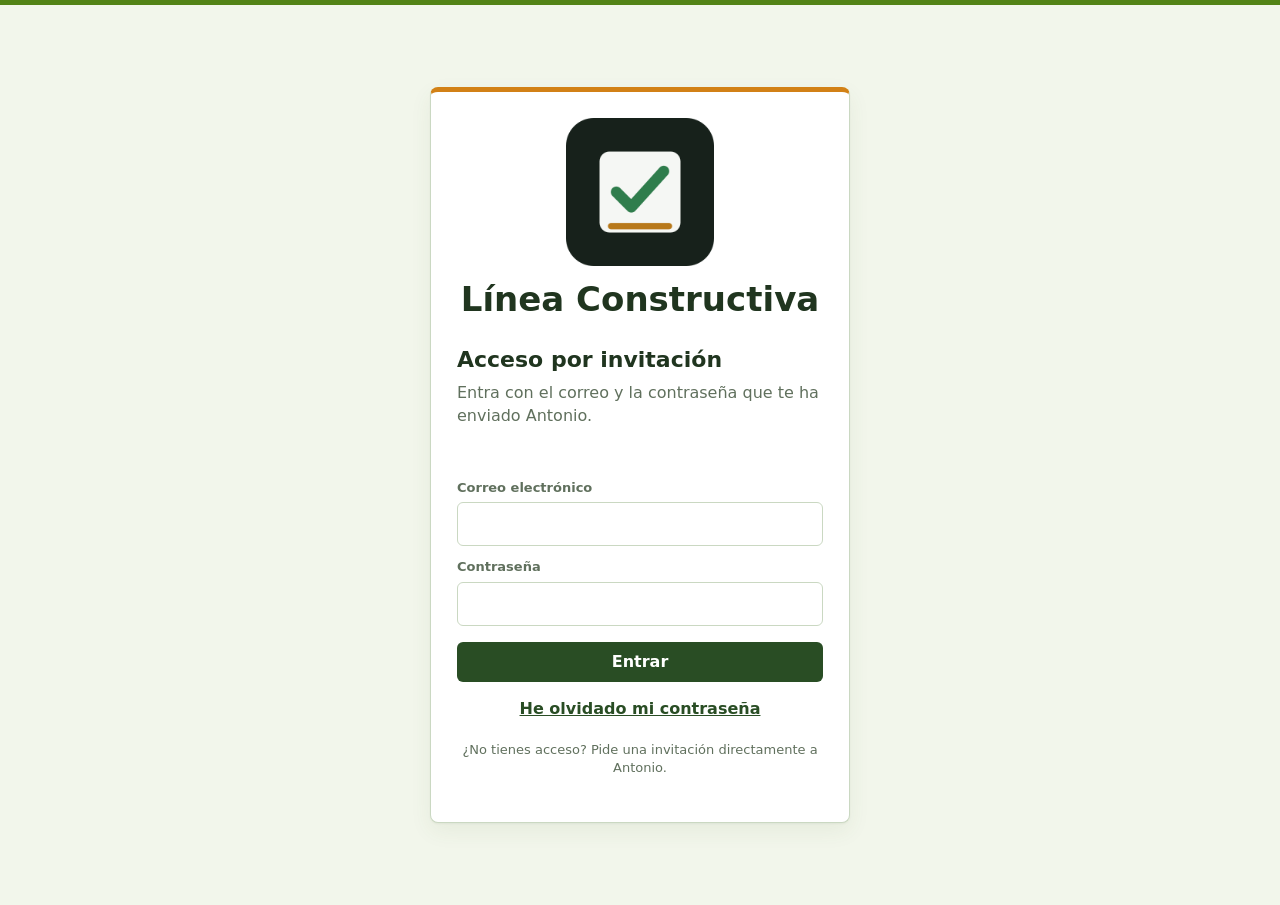
==== commit 12f122c6: "Add configurable reminders and smart daily guidance" ====
--- a/index.html
+++ b/index.html
@@ -1,3 +1,4 @@
+
 <!doctype html>
 <html lang="es">
 <head>
@@ -649,6 +650,83 @@
       box-shadow: var(--shadow);
     }
 
+    .dashboard-personal-status {
+      display: grid;
+      gap: 12px;
+      margin-top: 12px;
+      padding: 14px;
+      border: 1px solid #c4d9b5;
+      border-left: 4px solid var(--blue);
+      border-radius: 8px;
+      background: #f8fbf3;
+    }
+
+    .dashboard-personal-head {
+      display: flex;
+      align-items: center;
+      justify-content: space-between;
+      gap: 12px;
+    }
+
+    .dashboard-personal-head h3,
+    .dashboard-personal-head p {
+      margin: 0;
+    }
+
+    .dashboard-personal-head p {
+      margin-top: 3px;
+      color: var(--muted);
+      font-size: 13px;
+    }
+
+    .dashboard-personal-grid {
+      display: grid;
+      grid-template-columns: repeat(3, minmax(0, 1fr));
+      gap: 8px;
+    }
+
+    .personal-status-item {
+      display: grid;
+      gap: 3px;
+      min-width: 0;
+      padding: 10px;
+      border: 1px solid var(--line);
+      border-radius: 6px;
+      background: #fff;
+    }
+
+    .personal-status-item span {
+      color: var(--muted);
+      font-size: 11px;
+      font-weight: 900;
+      text-transform: uppercase;
+    }
+
+    .personal-status-item strong {
+      overflow: hidden;
+      font-size: 16px;
+      text-overflow: ellipsis;
+      white-space: nowrap;
+    }
+
+    .personal-status-item small,
+    .dashboard-personal-next span {
+      color: var(--muted);
+      font-size: 12px;
+    }
+
+    .dashboard-personal-next {
+      display: grid;
+      gap: 3px;
+      padding-top: 10px;
+      border-top: 1px solid var(--line);
+    }
+
+    .dashboard-personal-next strong {
+      color: var(--blue);
+      font-size: 13px;
+    }
+
     .dashboard-agenda-head {
       display: flex;
       align-items: center;
@@ -787,7 +865,8 @@
 
     .dashboard-detail-head,
     .dashboard-detail-row {
-      display: flex;
+      display:
+ flex;
       align-items: center;
       justify-content: space-between;
       gap: 10px;
@@ -929,6 +1008,69 @@
       display: flex;
       gap: 8px;
       flex-wrap: wrap;
+    }
+
+    .toggle-row {
+      display: flex;
+      align-items: center;
+      gap: 9px;
+      margin: 14px 0;
+      font-weight: 800;
+    }
+
+    .toggle-row input {
+      width: 18px;
+      height: 18px;
+      accent-color: var(--green);
+    }
+
+    .reminder-grid {
+      display: grid;
+      grid-template-columns: repeat(3, minmax(0, 1fr));
+      gap: 10px;
+      margin-bottom: 14px;
+    }
+
+    .reminder-grid label {
+      display: grid;
+      gap: 6px;
+      color: var(--muted);
+      font-size: 13px;
+      font-weight: 700;
+    }
+
+    .reminder-grid input {
+      width: 100%;
+      border: 1px solid var(--line);
+      border-radius: 6px;
+      background: #fff;
+      color: var(--ink);
+      padding: 9px 10px;
+    }
+
+    .smart-reminder {
+      display: grid;
+      gap: 5px;
+      margin-top: 14px;
+      padding: 12px;
+      border-left: 4px solid var(--amber);
+      border-radius: 6px;
+      background: var(--amber-2);
+    }
+
+    .smart-reminder strong {
+      font-size: 16px;
+    }
+
+    .smart-reminder span:last-child {
+      color: var(--muted);
+      line-height: 1.4;
+    }
+
+    @media (max-width: 640px) {
+      .reminder-grid {
+        grid-template-columns: 1fr;
+      }
     }
 
     .btn {
@@ -1649,7 +1791,8 @@
       height: 30px;
       border-radius: 6px;
       background: var(--red-2);
-      color: #8f2f2a;
+   
+   color: #8f2f2a;
       font-weight: 900;
     }
 
@@ -2561,7 +2704,8 @@
       .mobile-menu-panel button {
         min-height: 44px;
         padding: 8px 10px;
-        border: 1px solid var(--line);
+ 
+       border: 1px solid var(--line);
         border-radius: 6px;
         background: var(--panel);
         color: var(--ink);
@@ -2683,7 +2827,9 @@
         <button class="sync-status" id="syncStatusBtn" type="button" data-state="pending" title="Comprobar guardado">Comprobando...</button>
       </div>
       <a class="topbar-logo" href="#inicio" aria-label="Volver al resumen de hoy" title="Volver al resumen de hoy">
-        <img src="[data-uri]" alt="">
+        <img src="[data-uri]
+[base64]
+[base64]" alt="">
       </a>
       <div class="date-card">
         <button class="date-calendar" id="datePickerButton" type="button" aria-label="Elegir dia de trabajo" title="Elegir otro dia">
@@ -2738,6 +2884,37 @@
             <small>Lo previsto frente a lo hecho.</small>
           </button>
         </div>
+
+        <section class="dashboard-personal-status" id="dashboardPersonalStatus" aria-labelledby="dashboardPersonalStatusTitle">
+          <div class="dashboard-personal-head">
+            <div>
+              <h3 id="dashboardPersonalStatusTitle">Estado personal</h3>
+              <p>Una lectura rápida de cómo llegas hoy y qué conviene proteger.</p>
+            </div>
+            <button class="small-button" id="dashboardPersonalStatusBtn" type="button">Registrar estado</button>
+          </div>
+          <div class="dashboard-personal-grid">
+            <div class="personal-status-item">
+              <span>Ánimo</span>
+              <strong id="dashboardMoodValue">Sin registrar</strong>
+              <small id="dashboardMoodDetail">Falta una medida</small>
+            </div>
+            <div class="personal-status-item">
+              <span>Estado físico</span>
+              <strong id="dashboardPhysicalValue">Sin registrar</strong>
+              <small id="dashboardPhysicalDetail">Energía y descanso</small>
+            </div>
+            <div class="personal-status-item">
+              <span>Carga abierta</span>
+              <strong id="dashboardLoadValue">Ligera</strong>
+              <small id="dashboardLoadDetail">Sin tareas pendientes</small>
+            </div>
+          </div>
+          <div class="dashboard-personal-next">
+            <strong id="dashboardNextActionTitle">Siguiente lectura</strong>
+            <span id="dashboardNextActionText">Registra tu estado para que el panel pueda orientarte.</span>
+          </div>
+        </section>
 
         <section class="dashboard-detail" id="dashboardMetricDetails" hidden aria-live="polite" aria-labelledby="dashboardMetricDetailsTitle">
           <div class="dashboard-detail-head">
@@ -2910,7 +3087,8 @@
       <div class="grid" id="areasGrid"></div>
     </section>
 
-    <section class="view" id="alimentacion">
+    <section class="v
+iew" id="alimentacion">
       <div class="section-intro">
         <div class="actions">
           <button class="small-button" id="nutritionBackBtn">&larr; Volver a las areas</button>
@@ -3160,6 +3338,29 @@
             </div>
           </div>
         </div>
+        <div class="panel">
+          <h2>Recordatorios del ciclo</h2>
+          <p class="panel-copy">Te avisan del inicio, una pausa y el cierre mientras la aplicacion esta abierta.</p>
+          <label class="toggle-row" for="remindersEnabled">
+            <input id="remindersEnabled" type="checkbox">
+            <span>Activar recordatorios</span>
+          </label>
+          <div class="reminder-grid">
+            <label for="reminderMorning">Inicio del dia<input id="reminderMorning" type="time"></label>
+            <label for="reminderPause">Pausa consciente<input id="reminderPause" type="time"></label>
+            <label for="reminderClose">Cierre del dia<input id="reminderClose" type="time"></label>
+          </div>
+          <div class="actions">
+            <button class="btn secondary" id="reminderPermissionBtn" type="button">Permitir avisos</button>
+            <button class="btn secondary" id="smartReminderActionBtn" type="button">Ir al siguiente paso</button>
+          </div>
+          <p class="footer-note" id="reminderStatus">Los avisos funcionan cuando el navegador permite notificaciones. Para avisos con la aplicacion cerrada necesitaremos una fase posterior.</p>
+          <div class="smart-reminder" id="smartReminderBox" aria-live="polite">
+            <span class="eyebrow">Sugerencia de hoy</span>
+            <strong id="smartReminderTitle">Preparando tu siguiente paso</strong>
+            <span id="smartReminderText">La sugerencia se ajusta al estado y a la carga del dia.</span>
+          </div>
+        </div>
       </div>
     </section>
   </main>
@@ -3197,7 +3398,7 @@
   <script>
     const legacyStorageKey = "panel-disciplina-personal-v1";
     let storageKey = legacyStorageKey;
-    const storeSchemaVersion = 5;
+    const storeSchemaVersion = 6;
     const backupFormatVersion = 4;
 
     const supabaseConfig = window.DISCIPLINA_SUPABASE_CONFIG || {};
@@ -3286,7 +3487,8 @@
       "estiramiento-dia": "Estirar durante 3 minutos",
       "meditacion": "Respirar conscientemente durante 2 minutos",
       "pausa": "Parar y hacer 5 respiraciones",
-      "sin-bucle": "Alejarme 5 minutos de lo que alimenta el bucle",
+      "sin-bucle": "Alejarme 5 minutos d
+e lo que alimenta el bucle",
       "verdad": "Escribir una frase honesta",
       "firmeza": "Hacer una accion aunque no apetezca",
       "sin-rendirme": "Volver con una accion pequena",
@@ -3441,6 +3643,7 @@
     let hasUnsyncedChanges = false;
     let isPasswordRecovery = typeof location !== "undefined"
       && (location.hash.includes("type=recovery") || location.hash.includes("type=invite"));
+    let reminderTimers = [];
 
     const dayPicker = document.getElementById("dayPicker");
     const priority = document.getElementById("priority");
@@ -3714,7 +3917,8 @@
       });
 
       document.getElementById("appMenuBtn").addEventListener("click", toggleAppMenu);
-      document.getElementById("syncStatusBtn").addEventListener("click", () => {
+      document.getElementById("syncStatusBtn").
+addEventListener("click", () => {
         void syncRemoteStore(true);
       });
       document.getElementById("signOutBtn").addEventListener("click", () => {
@@ -3758,6 +3962,12 @@
       document.getElementById("dashboardPillarsBtn").addEventListener("click", () => {
         selectedAreaId = null;
         activateTab("areas");
+      });
+
+      document.getElementById("dashboardPersonalStatusBtn").addEventListener("click", () => {
+        activateTab("cierre");
+        requestAnimationFrame(() => document.getElementById("dailyCheckinTitle")
+          ?.scrollIntoView({ behavior: "smooth", block: "start" }));
       });
 
       document.getElementById("goCloseBtn").addEventListener("click", () => {
@@ -3926,6 +4136,23 @@
       document.getElementById("exportBtn").addEventListener("click", exportDay);
       document.getElementById("backupBtn").addEventListener("click", exportBackup);
       document.getElementById("restoreInput").addEventListener("change", restoreBackup);
+      document.getElementById("remindersEnabled").addEventListener("change", (event) => {
+        state.store.settings.reminders.enabled = event.target.checked;
+        save();
+        renderReminderSettings();
+        showToast(event.target.checked ? "Recordatorios activados" : "Recordatorios pausados");
+      });
+      ["Morning", "Pause", "Close"].forEach((slot) => {
+        document.getElementById(`reminder${slot}`).addEventListener("change", (event) => {
+          state.store.settings.reminders[slot.toLowerCase()] = event.target.value;
+          save();
+          renderReminderSettings();
+        });
+      });
+      document.getElementById("reminderPermissionBtn").addEventListener("click", requestReminderPermission);
+      document.getElementById("smartReminderActionBtn").addEventListener("click", () => {
+        activateTab(smartReminderSuggestion(getDay()).target);
+      });
       document.getElementById("habitForm").addEventListener("submit", saveHabitFromDialog);
       document.getElementById("habitCancelBtn").addEventListener("click", closeHabitDialog);
       document.getElementById("habitCancelSecondary").addEventListener("click", closeHabitDialog);
@@ -3954,7 +4181,9 @@
       renderDashboardAgenda();
       renderCloseState();
       renderDataSummary();
+      renderReminderSettings();
       updateScore();
+      renderPersonalStatus();
       renderDashboardMetricDetails();
       renderPillarDashboard();
       renderNutrition();
@@ -4055,6 +4284,89 @@
           : "No hay tareas pendientes en la agenda.";
         list.appendChild(empty);
       }
+    }
+
+    const personalScaleLabels = {
+      mood: ["", "Muy bajo", "Bajo", "Normal", "Bueno", "Muy bueno"],
+      energy: ["", "Muy baja", "Baja", "Normal", "Buena", "Muy buena"],
+      sleep: ["", "Muy malo", "Malo", "Normal", "Bueno", "Muy bueno"]
+    };
+
+    function personalScaleLabel(value, scale) {
+      const numeric = Number(value);
+      return personalScaleLabels[scale]?.[numeric] || "Sin registrar";
+    }
+
+    function personalStateSnapshot(day) {
+      const checkin = day.checkin || {};
+      const mood = personalScaleLabel(checkin.mood, "mood");
+      const energy = personalScaleLabel(checkin.energy, "energy");
+      const sleep = personalScaleLabel(checkin.sleep, "sleep");
+      const physicalValues = [Number(checkin.energy), Number(checkin.sleep)]
+        .filter((value) => value >= 1 && value <= 5);
+      const physicalAverage = physicalValues.length
+        ? physicalValues.reduce((sum, value) => sum + value, 0) / physicalValues.length
+        : null;
+      const physicalLabel = physicalAverage === null
+        ? "Sin registrar"
+        : physicalAverage >= 4
+          ? "Fuerte"
+          : physicalAverage >= 3
+            ? "Estable"
+            : "Bajo";
+      const openTasks = (day.tasks || [])
+        .filter((task) => !task.done && !task.dismissed && !task.carriedTo);
+      const loadLabel = openTasks.length === 0
+        ? "Ligera"
+        : openTasks.length <= 2
+          ? "Controlable"
+          : "Alta";
+      const missingCheckin = !checkin.mood || !checkin.energy || !checkin.sleep;
+      let nextActionTitle = "Siguiente lectura";
+      let nextActionText = "Registra ánimo, energía y descanso para que el panel pueda orientarte.";
+      if (!missingCheckin) {
+        nextActionTitle = physicalAverage !== null && physicalAverage < 3
+          ? "Protege tu energía"
+          : openTasks.length > 2
+            ? "Reduce la carga"
+            : "Mantén el foco";
+        nextActionText = physicalAverage !== null && physicalAverage < 3
+          ? "Usa el mínimo del día y evita llenar la agenda con más compromisos."
+          : openTasks.length > 2
+            ? "Elige una tarea principal y aparca el resto para no dispersarte."
+            : "Completa la siguiente acción prevista antes de abrir otro frente.";
+      }
+      return {
+        mood,
+        moodDetail: checkin.mood ? `Nivel ${checkin.mood}/5` : "Falta una medida",
+        physicalLabel,
+        physicalDetail: physicalValues.length
+          ? `Energía ${energy} · descanso ${sleep}`
+          : "Energía y descanso",
+        loadLabel,
+        loadDetail: openTasks.length
+          ? `${openTasks.length} tarea${openTasks.length === 1 ? "" : "s"} pendiente${openTasks.length === 1 ? "" : "s"}`
+          : "Sin tareas pendientes",
+        nextActionTitle,
+        nextActionText,
+        checkinComplete: !missingCheckin
+    
+  };
+    }
+
+    function renderPersonalStatus() {
+      const snapshot = personalStateSnapshot(getDay());
+      document.getElementById("dashboardMoodValue").textContent = snapshot.mood;
+      document.getElementById("dashboardMoodDetail").textContent = snapshot.moodDetail;
+      document.getElementById("dashboardPhysicalValue").textContent = snapshot.physicalLabel;
+      document.getElementById("dashboardPhysicalDetail").textContent = snapshot.physicalDetail;
+      document.getElementById("dashboardLoadValue").textContent = snapshot.loadLabel;
+      document.getElementById("dashboardLoadDetail").textContent = snapshot.loadDetail;
+      document.getElementById("dashboardNextActionTitle").textContent = snapshot.nextActionTitle;
+      document.getElementById("dashboardNextActionText").textContent = snapshot.nextActionText;
+      document.getElementById("dashboardPersonalStatusBtn").textContent = snapshot.checkinComplete
+        ? "Actualizar estado"
+        : "Registrar estado";
     }
 
     function renderSelectedDay() {
@@ -4159,6 +4471,122 @@
         total + getAreaHabits(area.id).filter((habit) => habit.active).length, 0);
       document.getElementById("dataSummary").textContent =
         `Guardados en este navegador: ${dayCount} dias, ${taskCount} tareas y ${activeHabits} habitos activos. Esquema de datos v${state.store.schemaVersion}.`;
+    }
+
+    function scheduledHabitSummary(dateKey = state.date) {
+      return areas.reduce((total, area) => total + getAreaHabits(area.id)
+        .filter((habit) => habit.active && isHabitScheduled(habit, dateKey)).length, 0);
+    }
+
+    function smartReminderSuggestion(day = getDay()) {
+      const snapshot = personalStateSnapshot(day);
+      const openTasks = (day.tasks || [])
+        .filter((task) => !task.done && !task.dismissed && !task.carriedTo);
+      if (!snapshot.checkinComplete) {
+        return {
+          title: "Registra tu estado personal",
+          text: "Animo, energia y descanso permiten que el panel te oriente mejor.",
+          target: "cierre"
+        };
+      }
+      if (snapshot.physicalLabel === "Bajo") {
+        return {
+          title: "Protege tu energia",
+          text: "Haz el minimo de hoy y evita añadir mas carga de la necesaria.",
+          target: "habitos"
+        };
+      }
+      if (openTasks.length > 2) {
+        return {
+          title: "Reduce la carga",
+          text: "Elige una tarea principal y aparca el resto para recuperar foco.",
+          target: "agenda"
+        };
+      }
+      if (!String(day.priority || "").trim()) {
+        return {
+          title: "Define una prioridad real",
+          text: "Una sola prioridad hace que el dia sea mas facil de cumplir.",
+          target: "inicio"
+        };
+      }
+      return {
+        title: "Haz el siguiente paso",
+        text: day.nextStep || "Abre la rutina y completa una accion de 15 minutos.",
+        target: "habitos"
+      };
+    }
+
+    function renderReminderSettings() {
+      const settings = state.store.settings.reminders;
+      document.getElementById("remindersEnabled").checked = settings.enabled;
+      document.getElementById("reminderMorning").value = settings.morning;
+      document.getElementById("reminderPause").value = settings.pause;
+      document.getElementById("reminderClose").value = settings.close;
+      const permission = typeof Notification === "undefined"
+        ? "Este navegador no permite avisos del sistema."
+        : Notification.permission === "granted"
+          ? "Avisos del sistema permitidos."
+          : Notification.permission === "denied"
+            ? "Los avisos estan bloqueados en este navegador."
+            : "Todavia falta permitir los avisos del sistema.";
+      const count = scheduledHabitSummary();
+      document.getElementById("reminderStatus").textContent =
+        `${count} habitos recurrentes previstos para hoy. ${permission} Los avisos funcionan mientras la aplicacion esta abierta.`;
+      document.getElementById("reminderPermissionBtn").textContent =
+        typeof Notification === "undefined" || Notification.permission === "granted"
+          ? "Avisos preparados"
+          : "Permitir avisos";
+      const suggestion = smartReminderSuggestion();
+      document.getElementById("smartReminderTitle").textContent = suggestion.title;
+      document.getElementById("smartReminderText").textContent = suggestion.text;
+      scheduleLocalReminders();
+    }
+
+    async function requestReminderPermission() {
+      if (typeof Notification === "undefined") {
+        showToast("Este navegador no permite avisos del sistema");
+        return;
+      }
+      if (Notification.permission === "denied") {
+        showToast("Los avisos estan bloqueados en la configuracion del navegador");
+        return;
+      }
+      const permission = await Notification.requestPermission();
+      renderReminderSettings();
+      showToast(permission === "granted" ? "Avisos permitidos" : "Avisos no activados");
+    }
+
+    function reminderLabel(slot) {
+      return ({ morning: "Inicio del dia", pause: "Pausa consciente", close: "Cierre del dia" }[slot]);
+    }
+
+    function nextReminderDelay(time) {
+      const [hours, minutes] = time.split(":").map(Number);
+      const next = new Date();
+      next.setHours(hours, minutes, 0, 0);
+      if (next.getTime() <= Date.now()) next.setDate(next.getDate() + 1);
+      return next.getTime() - Date.now();
+    }
+
+    function scheduleLocalReminders() {
+      reminderTimers.forEach((timer) => clearTimeout(timer));
+      reminderTimers = [];
+      const settings = state.store?.settings?.reminders;
+      if (!settings?.enabled || typeof Notification === "undefined" || Notification.permission !== "granted") return;
+      ["morning", "pause", "close"].forEach((slot) => {
+        const time = settings[slot];
+        if (!time) return;
+        const timer = setTimeout(() => {
+          const suggestion = smartReminderSuggestion(getDay());
+          new Notification(`Linea Constructiva: ${reminderLabel(slot)}`, {
+            body: `${suggestion.title}. ${suggestion.text}`,
+            tag: `linea-constructiva-${slot}`
+          });
+          scheduleLocalReminders();
+        }, Math.max(1000, nextReminderDelay(time)));
+        reminderTimers.push(timer);
+      });
     }
 
     function renderChecks(containerId, items, bucket) {
@@ -4355,7 +4783,8 @@
     }
 
     function renderLifePlan() {
-      const grid = document.getElementById("lifePlanGrid");
+      const grid = document.getElementBy
+Id("lifePlanGrid");
       if (!grid) return;
       grid.innerHTML = "";
       lifePlanFields.forEach(([id, label, placeholder]) => {
@@ -4778,7 +5207,8 @@
       });
 
       const emptyMessages = {
-        now: "Marca como Principal la tarea que toca hacer ahora.",
+        now: "Marca como Principal la tarea que toca ha
+cer ahora.",
         later: "No hay tareas pendientes para despues.",
         done: "Todavia no has cerrado ninguna tarea."
       };
@@ -5199,7 +5629,8 @@
     function areaPercentForDay(day, areaId, dateKey = state.date) {
       const scheduledHabits = getAreaHabits(areaId)
         .filter((habit) => habit.active && isHabitScheduled(habit, dateKey));
-      const values = scheduledHabits
+      const values 
+= scheduledHabits
         .map((habit) => day.areas?.[areaId]?.[habit.id] || "none");
       const linkedTasks = (day.tasks || [])
         .filter((task) => task.area === areaId && !task.dismissed && !task.carriedTo);
@@ -5590,6 +6021,23 @@
       return normalized;
     }
 
+    function normalizeReminderSettings(reminders) {
+      const normalized = reminders && typeof reminders === "object" ? reminders : {};
+      normalized.enabled = Boolean(normalized.enabled);
+      ["morning", "pause", "close"].forEach((slot) => {
+        normalized[slot] = typeof normalized[slot] === "string" && /^\d{2}:\d{2}$/.test(normalized[slot])
+          ? normalized[slot]
+          : ({ morning: "08:00", pause: "14:00", close: "22:00" }[slot]);
+      });
+      return normalized;
+    }
+
+    function normalizeSettings(settings) {
+      const normalized = settings && typeof settings === "object" ? settings : {};
+      normalized.reminders = normalizeReminderSettings(normalized.reminders);
+      return normalized;
+    }
+
     function migrateStore(store) {
       const migrated = store && typeof store === "object" ? store : {};
       const sourceVersion = Number.isInteger(migrated.schemaVersion) ? migrated.schemaVersion : 1;
@@ -5599,6 +6047,7 @@
       if (sourceVersion < 3 && !migrated.objectives) migrated.objectives = {};
       if (sourceVersion < 4 && !migrated.nutrition) migrated.nutrition = {};
       if (sourceVersion < 5 && !migrated.updatedAt) migrated.updatedAt = null;
+      if (sourceVersion < 6 && !migrated.settings) migrated.settings = {};
       migrated.schemaVersion = storeSchemaVersion;
       return migrated;
     }
@@ -5614,401 +6063,4 @@
         ? normalized.weeklyTargets
         : {};
       normalized.objectives = normalizeObjectives(
-        normalized.objectives,
-        normalized.lifePlan,
-        normalized.weeklyTargets
-      );
-      normalized.nutrition = normalizeNutritionStore(normalized.nutrition);
-      normalized.habitConfig = normalizeHabitConfig(normalized.habitConfig);
-      areas.forEach((area) => {
-        normalized.lifePlan[area.id] = normalized.objectives[area.id].statement;
-        normalized.weeklyTargets[area.id] = normalized.objectives[area.id].weeklyTarget;
-      });
-      Object.keys(normalized.days).forEach((key) => {
-        normalized.days[key] = normalizeDay(normalized.days[key], normalized.habitConfig);
-      });
-      return normalized;
-    }
-
-    function loadStore() {
-      try {
-        const saved = localStorage.getItem(storageKey);
-        if (saved) return normalizeStore(JSON.parse(saved));
-      } catch (error) {
-        console.warn("No se pudo cargar el guardado local", error);
-      }
-      return normalizeStore({ days: {} });
-    }
-
-    function migrateLegacyLocalStore() {
-      if (storageKey === legacyStorageKey || localStorage.getItem(storageKey)) return;
-      try {
-        const legacy = localStorage.getItem(legacyStorageKey);
-        if (!legacy) return;
-        const migrated = normalizeStore(JSON.parse(legacy));
-        localStorage.setItem(storageKey, JSON.stringify(migrated));
-        localStorage.setItem(`${storageKey}-legacy-imported`, new Date().toISOString());
-      } catch (error) {
-        console.warn("No se pudo importar el guardado anterior", error);
-      }
-    }
-
-    function persistLocalStore() {
-      localStorage.setItem(storageKey, JSON.stringify(state.store));
-    }
-
-    function storeFingerprint(store) {
-      return JSON.stringify(store || {});
-    }
-
-    function cloneStore(store) {
-      return JSON.parse(JSON.stringify(store || { days: {} }));
-    }
-
-    function resolveInitialStore(localStore, remoteStore) {
-      return mergeStores(remoteStore, localStore);
-    }
-
-    function mergeStores(firstStore, secondStore) {
-      const first = normalizeStore(cloneStore(firstStore));
-      const second = normalizeStore(cloneStore(secondStore));
-      const firstTime = Date.parse(first.updatedAt || "") || 0;
-      const secondTime = Date.parse(second.updatedAt || "") || 0;
-      const base = secondTime > firstTime ? second : first;
-      const merged = normalizeStore(cloneStore(base));
-      const keys = new Set([...Object.keys(first.days), ...Object.keys(second.days)]);
-
-      keys.forEach((key) => {
-        const firstDay = first.days[key];
-        const secondDay = second.days[key];
-        if (!firstDay) {
-          merged.days[key] = secondDay;
-          return;
-        }
-        if (!secondDay) {
-          merged.days[key] = firstDay;
-          return;
-        }
-        const firstDayTime = Date.parse(firstDay.updatedAt || "") || 0;
-        const secondDayTime = Date.parse(secondDay.updatedAt || "") || 0;
-        if (secondDayTime > firstDayTime) {
-          merged.days[key] = secondDay;
-        } else if (firstDayTime > secondDayTime) {
-          merged.days[key] = firstDay;
-        } else if (!dayHasMeaningfulData(firstDay) && dayHasMeaningfulData(secondDay)) {
-          merged.days[key] = secondDay;
-        } else {
-          merged.days[key] = firstDay;
-        }
-      });
-      merged.updatedAt = firstTime >= secondTime ? first.updatedAt : second.updatedAt;
-      return normalizeStore(merged);
-    }
-
-    async function loadRemoteStore() {
-      const { data, error } = await authClient
-        .from("user_data")
-        .select("store, updated_at")
-        .eq("user_id", state.user.id)
-        .maybeSingle();
-      if (error) throw error;
-      if (!data?.store) return null;
-      const store = normalizeStore(data.store);
-      if (!store.updatedAt) store.updatedAt = data.updated_at || null;
-      return { store, updatedAt: data.updated_at || store.updatedAt || "" };
-    }
-
-    async function syncRemoteStore(force = false) {
-      if (!authClient || !state.user || !state.store || syncInProgress) return;
-      if (typeof navigator !== "undefined" && !navigator.onLine) {
-        setSyncStatus("offline", "Sin conexión");
-        return;
-      }
-
-      syncInProgress = true;
-      setSyncStatus("pending", "Sincronizando...");
-      try {
-        const remoteRecord = await loadRemoteStore();
-        if (remoteRecord && remoteRecord.updatedAt !== lastKnownRemoteUpdatedAt
-          && storeFingerprint(remoteRecord.store) !== storeFingerprint(state.store)) {
-          const merged = mergeStores(remoteRecord.store, state.store);
-          const needsUpload = storeFingerprint(merged) !== storeFingerprint(remoteRecord.store);
-          state.store = merged;
-          persistLocalStore();
-          lastKnownRemoteUpdatedAt = remoteRecord.updatedAt;
-          hasUnsyncedChanges = hasUnsyncedChanges || needsUpload;
-          if (appStarted) renderAll();
-        }
-
-        if (!hasUnsyncedChanges) {
-          setSyncStatus("saved", "Guardado");
-          return;
-        }
-
-        const updatedAt = new Date().toISOString();
-        state.store.updatedAt = updatedAt;
-        const { data, error } = await authClient
-          .from("user_data")
-          .upsert({
-            user_id: state.user.id,
-            store: state.store,
-            updated_at: updatedAt
-          })
-          .select("updated_at")
-          .single();
-        if (error) throw error;
-        lastKnownRemoteUpdatedAt = data?.updated_at || updatedAt;
-        hasUnsyncedChanges = false;
-        persistLocalStore();
-        setSyncStatus("saved", "Guardado");
-      } catch (error) {
-        console.warn("No se pudo sincronizar la cuenta", error);
-        setSyncStatus("error", force ? "Reintentar guardado" : "Error al guardar");
-      } finally {
-        syncInProgress = false;
-      }
-    }
-
-    function save(changedDates = state.date) {
-      try {
-        const updatedAt = new Date().toISOString();
-        state.store.updatedAt = updatedAt;
-        const dates = Array.isArray(changedDates) ? changedDates : [changedDates];
-        dates.forEach((dateKey) => {
-          if (dateKey && state.store.days[dateKey]) state.store.days[dateKey].updatedAt = updatedAt;
-        });
-        hasUnsyncedChanges = true;
-        persistLocalStore();
-        setSyncStatus(
-          typeof navigator !== "undefined" && !navigator.onLine ? "offline" : "pending",
-          typeof navigator !== "undefined" && !navigator.onLine ? "Sin conexión" : "Guardando..."
-        );
-        window.clearTimeout(remoteSyncTimer);
-        remoteSyncTimer = window.setTimeout(() => {
-          void syncRemoteStore();
-        }, 500);
-      } catch (error) {
-        console.warn("No se pudo guardar", error);
-        setSyncStatus("error", "Error al guardar");
-      }
-    }
-
-    function setSyncStatus(status, label) {
-      if (typeof document === "undefined") return;
-      const button = document.getElementById("syncStatusBtn");
-      if (!button) return;
-      button.dataset.state = status;
-      button.textContent = label;
-      button.title = status === "saved"
-        ? "Los cambios están guardados en tu cuenta"
-        : "Pulsa para volver a intentar el guardado";
-    }
-
-    function getInitialTab() {
-      const requested = location.hash.replace("#", "");
-      return document.getElementById(requested)?.classList.contains("view")
-        ? requested
-        : "inicio";
-    }
-
-    function activateTab(tabId, updateHash = true) {
-      const target = document.getElementById(tabId);
-      if (!target?.classList.contains("view")) tabId = "inicio";
-      const navigationId = tabId === "alimentacion" ? "areas" : tabId;
-      document.querySelectorAll(".app-menu [data-go]").forEach((item) => {
-        item.classList.toggle("active", item.dataset.go === navigationId);
-      });
-      document.querySelectorAll(".view").forEach((item) => {
-        item.classList.toggle("active", item.id === tabId);
-      });
-      if (tabId === "semana") renderWeekly();
-      if (tabId === "areas") renderAreas();
-      if (tabId === "alimentacion") renderNutrition();
-      if (updateHash && location.hash !== `#${tabId}`) {
-        history.pushState(null, "", `#${tabId}`);
-      }
-      window.scrollTo({ top: 0, behavior: "smooth" });
-    }
-
-    function toggleAppMenu() {
-      const panel = document.getElementById("appMenuPanel");
-      const button = document.getElementById("appMenuBtn");
-      const isOpen = panel.classList.toggle("open");
-      button.setAttribute("aria-expanded", String(isOpen));
-    }
-
-    function closeAppMenu() {
-      const panel = document.getElementById("appMenuPanel");
-      const button = document.getElementById("appMenuBtn");
-      panel.classList.remove("open");
-      button.setAttribute("aria-expanded", "false");
-    }
-
-    function selectDate(dateKey) {
-      state.date = dateKey;
-      dayPicker.value = dateKey;
-      ensureDay(dateKey);
-      renderAll();
-    }
-
-    function todayKey() {
-      const now = new Date();
-      const offset = now.getTimezoneOffset();
-      return new Date(now.getTime() - offset * 60000).toISOString().slice(0, 10);
-    }
-
-    function shiftDate(dateKey, days) {
-      const [year, month, day] = dateKey.split("-").map(Number);
-      const date = new Date(year, month - 1, day);
-      date.setDate(date.getDate() + days);
-      const offset = date.getTimezoneOffset();
-      return new Date(date.getTime() - offset * 60000).toISOString().slice(0, 10);
-    }
-
-    function formatShortDate(key) {
-      const [year, month, day] = key.split("-");
-      return `${day}/${month}/${year}`;
-    }
-
-    function formatLongDate(key) {
-      const [year, month, day] = key.split("-").map(Number);
-      return new Intl.DateTimeFormat("es-ES", {
-        weekday: "long",
-        day: "numeric",
-        month: "long"
-      }).format(new Date(year, month - 1, day));
-    }
-
-    function dayRelation(key) {
-      if (key === todayKey()) return "today";
-      if (key === shiftDate(todayKey(), 1)) return "tomorrow";
-      return "other";
-    }
-
-    let toastTimer;
-
-    function showToast(message) {
-      const toast = document.getElementById("toast");
-      toast.textContent = message;
-      toast.classList.add("show");
-      clearTimeout(toastTimer);
-      toastTimer = setTimeout(() => toast.classList.remove("show"), 2600);
-    }
-
-    function appendLine(existing, line) {
-      return existing ? `${existing}\n${line}` : line;
-    }
-
-    function exportBackup() {
-      const backup = {
-        app: "Panel de Disciplina Personal",
-        backupFormatVersion,
-        schemaVersion: state.store.schemaVersion,
-        exportedAt: new Date().toISOString(),
-        data: state.store
-      };
-      downloadText(
-        JSON.stringify(backup, null, 2),
-        `copia-disciplina-${todayKey()}.json`,
-        "application/json;charset=utf-8"
-      );
-      showToast("Copia de seguridad creada");
-    }
-
-    async function restoreBackup(event) {
-      const file = event.target.files?.[0];
-      if (!file) return;
-      try {
-        const parsed = JSON.parse(await file.text());
-        const restored = normalizeStore(parsed.data || parsed);
-        if (!Object.keys(restored.days).length && !confirm("La copia no contiene dias guardados. Restaurarla igualmente?")) {
-          event.target.value = "";
-          return;
-        }
-        if (!confirm("La restauracion sustituira los datos actuales. Continuar?")) {
-          event.target.value = "";
-          return;
-        }
-        state.store = restored;
-        state.date = todayKey();
-        dayPicker.value = state.date;
-        ensureDay(state.date);
-        save();
-        renderAll();
-        activateTab("inicio");
-        showToast("Copia restaurada correctamente");
-      } catch (error) {
-        showToast("La copia no es valida");
-      } finally {
-        event.target.value = "";
-      }
-    }
-
-    function downloadText(content, filename, type) {
-      const blob = new Blob([content], { type });
-      const url = URL.createObjectURL(blob);
-      const link = document.createElement("a");
-      link.href = url;
-      link.download = filename;
-      link.click();
-      URL.revokeObjectURL(url);
-    }
-
-    function buildDaySummary(day = getDay()) {
-      const score = calculateScore(day);
-      const pending = day.tasks.filter((task) => !task.done && !task.dismissed).length;
-      return [
-        `Balance personal - ${formatShortDate(state.date)}`,
-        "",
-        `Semaforo: ${score.label}`,
-        `Cumplimiento: ${score.percent}%`,
-        `Prioridad: ${day.priority || "-"}`,
-        `Siguiente paso: ${day.nextStep || "-"}`,
-        `Tareas: ${score.doneTasks}/${score.totalTasks} completadas${pending ? `, ${pending} pendientes` : ""}`,
-        "",
-        "Pilares:",
-        ...areas.map((area) => `- ${area.name}: ${pillarStatusText(area, day)}`),
-        "",
-        "Tareas:",
-        ...day.tasks.map((task) => `- [${task.done ? "x" : " "}] ${task.text}`),
-        "",
-        "Diario:",
-        ...journalQuestions.map(([id, label]) => `${label}\n${day.journal[id] || "-"}`),
-        "",
-        `Primer paso de mañana: ${day.tomorrowFirst || "-"}`
-      ].join("\n");
-    }
-
-    async function copyDaySummary() {
-      const summary = buildDaySummary();
-      try {
-        await navigator.clipboard.writeText(summary);
-        showToast("Resumen copiado para Kiwi");
-      } catch (error) {
-        const fallback = document.createElement("textarea");
-        fallback.value = summary;
-        fallback.setAttribute("readonly", "");
-        fallback.style.position = "fixed";
-        fallback.style.opacity = "0";
-        document.body.appendChild(fallback);
-        fallback.select();
-        document.execCommand("copy");
-        fallback.remove();
-        showToast("Resumen copiado para Kiwi");
-      }
-    }
-
-    function exportDay() {
-      downloadText(
-        buildDaySummary(),
-        `balance-personal-${state.date}.txt`,
-        "text/plain;charset=utf-8"
-      );
-    }
-
-    if ("serviceWorker" in navigator && location.protocol !== "file:") {
-      navigator.serviceWorker.register("./service-worker.js").catch(() => {});
-    }
-  </script>
-</body>
-</html>
+        no
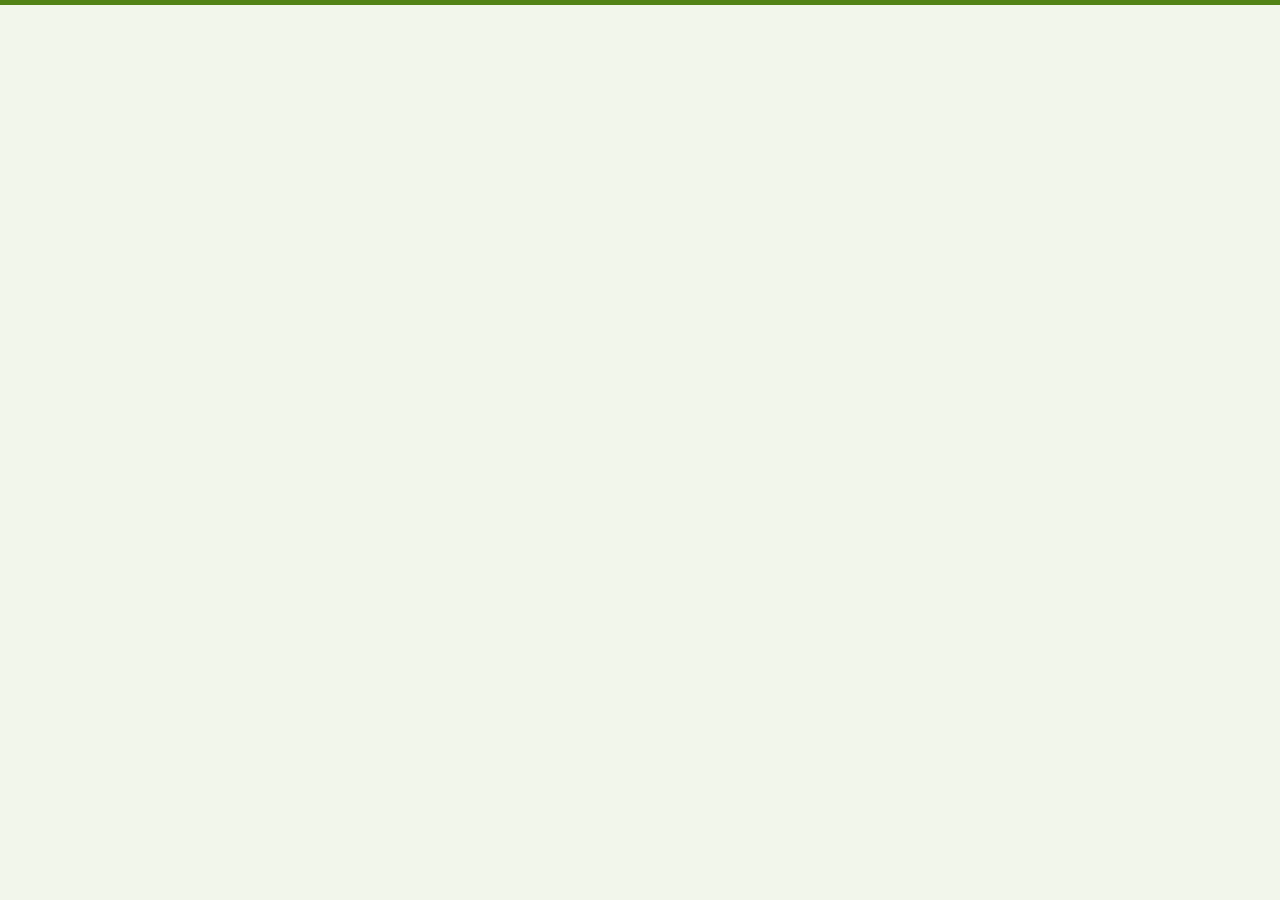
==== commit f15aa807: "Mejora el acceso y actualiza el dashboard" ====
--- a/index.html
+++ b/index.html
@@ -1,4 +1,3 @@
-
 <!doctype html>
 <html lang="es">
 <head>
@@ -865,8 +864,7 @@
 
     .dashboard-detail-head,
     .dashboard-detail-row {
-      display:
- flex;
+      display: flex;
       align-items: center;
       justify-content: space-between;
       gap: 10px;
@@ -976,4959 +974,7 @@
     .field input,
     .field textarea {
       width: 100%;
-      border: 1px solid var(--line);
-      border-radius: 6px;
-      background: #fff;
-      color: var(--ink);
-      padding: 11px 12px;
-      line-height: 1.35;
-    }
-
-    .field input:hover,
-    .field textarea:hover,
-    .task-form input:hover,
-    .task-form select:hover {
-      border-color: #b8c1ba;
-    }
-
-    .field input:focus,
-    .field textarea:focus,
-    .task-form input:focus,
-    .task-form select:focus {
-      border-color: var(--blue);
-      box-shadow: 0 0 0 3px rgba(49, 95, 143, 0.1);
-    }
-
-    .field textarea {
-      min-height: 92px;
-      resize: vertical;
-    }
-
-    .actions {
-      display: flex;
-      gap: 8px;
-      flex-wrap: wrap;
-    }
-
-    .toggle-row {
-      display: flex;
-      align-items: center;
-      gap: 9px;
-      margin: 14px 0;
-      font-weight: 800;
-    }
-
-    .toggle-row input {
-      width: 18px;
-      height: 18px;
-      accent-color: var(--green);
-    }
-
-    .reminder-grid {
-      display: grid;
-      grid-template-columns: repeat(3, minmax(0, 1fr));
-      gap: 10px;
-      margin-bottom: 14px;
-    }
-
-    .reminder-grid label {
-      display: grid;
-      gap: 6px;
-      color: var(--muted);
-      font-size: 13px;
-      font-weight: 700;
-    }
-
-    .reminder-grid input {
-      width: 100%;
-      border: 1px solid var(--line);
-      border-radius: 6px;
-      background: #fff;
-      color: var(--ink);
-      padding: 9px 10px;
-    }
-
-    .smart-reminder {
-      display: grid;
-      gap: 5px;
-      margin-top: 14px;
-      padding: 12px;
-      border-left: 4px solid var(--amber);
-      border-radius: 6px;
-      background: var(--amber-2);
-    }
-
-    .smart-reminder strong {
-      font-size: 16px;
-    }
-
-    .smart-reminder span:last-child {
-      color: var(--muted);
-      line-height: 1.4;
-    }
-
-    @media (max-width: 640px) {
-      .reminder-grid {
-        grid-template-columns: 1fr;
-      }
-    }
-
-    .btn {
-      min-height: 38px;
-      border-radius: 6px;
-      padding: 9px 14px;
-      background: var(--green-deep);
-      color: #fff;
-      font-weight: 800;
-    }
-
-    .btn:hover {
-      background: var(--green);
-    }
-
-    .btn.secondary:hover {
-      background: #e9ede9;
-    }
-
-    .btn.secondary {
-      background: var(--soft);
-      color: var(--ink);
-      border: 1px solid var(--line);
-    }
-
-    .btn.danger {
-      background: var(--red-2);
-      color: #7d2621;
-      border: 1px solid #e4bbb6;
-    }
-
-    .tabs {
-      display: grid;
-      grid-template-columns: repeat(8, minmax(0, 1fr));
-      width: 100%;
-      gap: 3px;
-      margin: 16px 0 18px;
-      position: sticky;
-      top: 8px;
-      z-index: 8;
-      padding: 4px;
-      overflow-x: auto;
-      border: 1px solid var(--line);
-      border-radius: 8px;
-      background: rgba(255, 255, 255, 0.96);
-      box-shadow: 0 4px 16px rgba(23, 33, 27, 0.07);
-      backdrop-filter: blur(12px);
-    }
-
-    .mobile-nav,
-    .mobile-menu-panel {
-      display: none;
-    }
-
-    .dashboard-links {
-      display: grid;
-      grid-template-columns: repeat(4, minmax(0, 1fr));
-      gap: 10px;
-      margin: 18px 0;
-    }
-
-    .pillar-section {
-      margin-top: 20px;
-    }
-
-    .pillar-section-head {
-      display: flex;
-      align-items: flex-end;
-      justify-content: space-between;
-      gap: 12px;
-      margin: 12px 0;
-      padding: 14px;
-      border: 1px solid #c4d9b5;
-      border-left: 4px solid var(--green);
-      border-radius: 8px;
-      background: #f8fbf3;
-    }
-
-    .pillar-section-head h2,
-    .pillar-section-head p {
-      margin: 0;
-    }
-
-    .pillar-section-head p {
-      color: var(--muted);
-      font-size: 13px;
-    }
-
-    .pillar-grid {
-      display: grid;
-      grid-template-columns: repeat(3, minmax(0, 1fr));
-      gap: 12px;
-    }
-
-    .pillar-card {
-      display: grid;
-      gap: 8px;
-      min-height: 142px;
-      padding: 13px;
-      border: 1px solid var(--line);
-      border-top: 3px solid var(--green);
-      border-radius: 8px;
-      background: var(--panel);
-      color: var(--ink);
-      text-align: left;
-      box-shadow: var(--shadow);
-    }
-
-    .pillar-card:hover {
-      border-color: #aeb8b0;
-      border-top-color: var(--green);
-      background: #fbfcfb;
-    }
-
-    .pillar-card-head,
-    .pillar-metric {
-      display: flex;
-      align-items: center;
-      justify-content: space-between;
-      gap: 10px;
-    }
-
-    .pillar-card-head strong {
-      font-size: 15px;
-    }
-
-    .pillar-card .pill {
-      min-height: 24px;
-      padding: 4px 7px;
-      font-size: 11px;
-    }
-
-    .pillar-objective,
-    .pillar-minimum {
-      color: var(--muted);
-      font-size: 12px;
-      line-height: 1.4;
-    }
-
-    .pillar-today {
-      color: var(--muted);
-      font-size: 12px;
-    }
-
-    .pillar-metric strong {
-      font-size: 21px;
-    }
-
-    .pillar-progress {
-      height: 8px;
-      overflow: hidden;
-      border-radius: 4px;
-      background: var(--soft);
-    }
-
-    .pillar-progress span {
-      display: block;
-      height: 100%;
-      background: var(--green);
-    }
-
-    .nutrition-metrics {
-      grid-template-columns: repeat(4, minmax(0, 1fr));
-      margin-bottom: 16px;
-    }
-
-    .nutrition-layout {
-      align-items: start;
-    }
-
-    .nutrition-shopping-row,
-    .meal-row {
-      display: grid;
-      grid-template-columns: minmax(0, 1fr) auto auto auto;
-      align-items: center;
-      gap: 9px;
-      padding: 10px 11px;
-      border: 1px solid var(--line);
-      border-radius: 6px;
-      background: #fff;
-    }
-
-    .nutrition-shopping-row label {
-      display: flex;
-      align-items: center;
-      gap: 7px;
-      color: var(--muted);
-      font-size: 12px;
-      font-weight: 700;
-    }
-
-    .meal-check-row {
-      grid-template-columns: minmax(0, 1fr) auto auto;
-    }
-
-    .nutrition-shopping-row input {
-      width: 17px;
-      height: 17px;
-    }
-
-    .nutrition-objective {
-      margin-bottom: 16px;
-      padding: 12px 14px;
-      border-left: 4px solid var(--green);
-      background: var(--green-2);
-    }
-
-    .nutrition-objective strong,
-    .nutrition-objective span {
-      display: block;
-    }
-
-    .nutrition-objective span {
-      margin-top: 3px;
-      color: var(--muted);
-      font-size: 13px;
-    }
-
-    .dashboard-link {
-      min-height: 86px;
-      padding: 14px;
-      border: 1px solid var(--line);
-      border-radius: 8px;
-      background: var(--panel);
-      color: var(--ink);
-      text-align: left;
-      box-shadow: 0 1px 2px rgba(23, 33, 27, 0.03);
-    }
-
-    .dashboard-link:hover {
-      border-color: #aeb8b0;
-      background: #fbfcfb;
-    }
-
-    .dashboard-link strong,
-    .dashboard-link span {
-      display: block;
-    }
-
-    .dashboard-link strong {
-      font-size: 16px;
-    }
-
-    .dashboard-link span {
-      margin-top: 5px;
-      color: var(--muted);
-      font-size: 12px;
-      line-height: 1.35;
-    }
-
-    .area-nav {
-      display: grid;
-      grid-template-columns: repeat(7, minmax(0, 1fr));
-      gap: 6px;
-      margin-bottom: 14px;
-    }
-
-    .area-nav button {
-      min-height: 42px;
-      padding: 8px;
-      border: 1px solid var(--line);
-      border-radius: 6px;
-      background: var(--panel);
-      color: var(--ink);
-      font-size: 12px;
-      font-weight: 800;
-    }
-
-    .area-nav button:hover {
-      border-color: var(--green);
-      background: var(--green-2);
-      color: var(--green);
-    }
-
-    .area-nav button.active {
-      border-color: var(--green-deep);
-      background: var(--green-deep);
-      color: #fff;
-    }
-
-    .tab {
-      border: 0;
-      background: transparent;
-      color: var(--ink);
-      border-radius: 6px;
-      padding: 9px 13px;
-      font-weight: 800;
-      white-space: nowrap;
-    }
-
-    .tab:hover {
-      background: var(--soft);
-    }
-
-    .tab.active {
-      background: var(--ink);
-      color: #fff;
-      border-color: var(--ink);
-    }
-
-    .view {
-      display: none;
-    }
-
-    .view.active {
-      display: block;
-    }
-
-    .section-intro {
-      margin: 2px 0 14px;
-    }
-
-    .section-intro h2 {
-      margin: 0;
-      font-size: 22px;
-    }
-
-    .section-intro p,
-    .panel-copy {
-      margin: 6px 0 0;
-      color: var(--muted);
-      line-height: 1.45;
-    }
-
-    .panel-copy {
-      margin-bottom: 14px;
-    }
-
-    .grid {
-      display: grid;
-      grid-template-columns: repeat(2, minmax(0, 1fr));
-      gap: 16px;
-    }
-
-    .check-list {
-      display: grid;
-      gap: 9px;
-    }
-
-    .check-row {
-      display: grid;
-      grid-template-columns: 1fr auto;
-      align-items: center;
-      gap: 10px;
-      border: 1px solid var(--line);
-      border-radius: 6px;
-      padding: 11px 12px;
-      background: #fff;
-      min-height: 60px;
-    }
-
-    .check-row:hover {
-      border-color: #bcc5be;
-      background: #fbfcfb;
-    }
-
-    .check-row .name {
-      font-weight: 800;
-    }
-
-    .check-row .hint {
-      display: block;
-      color: var(--muted);
-      font-size: 12px;
-      line-height: 1.3;
-      margin-top: 2px;
-    }
-
-    .state-buttons {
-      display: grid;
-      grid-template-columns: repeat(3, 34px);
-      gap: 5px;
-    }
-
-    .state-buttons button {
-      width: 34px;
-      height: 34px;
-      border-radius: 6px;
-      border: 1px solid var(--line);
-      background: var(--soft);
-      color: var(--muted);
-      font-weight: 900;
-    }
-
-    .state-buttons button:hover {
-      border-color: #aeb8b0;
-      color: var(--ink);
-    }
-
-    .state-buttons button.active.done {
-      background: var(--green);
-      color: #fff;
-      border-color: var(--green);
-    }
-
-    .state-buttons button.active.mid {
-      background: var(--amber);
-      color: #fff;
-      border-color: var(--amber);
-    }
-
-    .state-buttons button.active.no {
-      background: var(--red);
-      color: #fff;
-      border-color: var(--red);
-    }
-
-    .area-card {
-      border: 1px solid var(--line);
-      border-radius: 8px;
-      background: #fff;
-      overflow: hidden;
-      box-shadow: 0 1px 2px rgba(23, 33, 27, 0.03);
-    }
-
-    #areasGrid .area-card:nth-child(1) { border-top: 3px solid #8b7457; }
-    #areasGrid .area-card:nth-child(2) { border-top: 3px solid #527e64; }
-    #areasGrid .area-card:nth-child(3) { border-top: 3px solid #5d7f8a; }
-    #areasGrid .area-card:nth-child(4) { border-top: 3px solid #8a6c62; }
-    #areasGrid .area-card:nth-child(5) { border-top: 3px solid #637596; }
-    #areasGrid .area-card:nth-child(6) { border-top: 3px solid #77766f; }
-
-    .area-head {
-      display: flex;
-      justify-content: space-between;
-      gap: 12px;
-      align-items: center;
-      padding: 13px 14px;
-      background: #f7f9f7;
-      border-bottom: 1px solid var(--line);
-    }
-
-    .area-head strong {
-      font-size: 16px;
-    }
-
-    .area-head-copy {
-      display: grid;
-      gap: 3px;
-    }
-
-    .area-head-copy small {
-      color: var(--muted);
-    }
-
-    .pill {
-      display: inline-flex;
-      align-items: center;
-      justify-content: center;
-      min-height: 28px;
-      border-radius: 999px;
-      padding: 5px 9px;
-      font-size: 12px;
-      font-weight: 900;
-      background: var(--blue-2);
-      color: var(--blue);
-      white-space: nowrap;
-    }
-
-    .area-body {
-      padding: 10px;
-    }
-
-    .area-guidance {
-      display: grid;
-      gap: 7px;
-      padding: 12px 14px;
-      border-bottom: 1px solid var(--line);
-      background: #fcfdf9;
-    }
-
-    .area-guidance-head,
-    .area-guidance-actions {
-      display: flex;
-      align-items: center;
-      justify-content: space-between;
-      gap: 8px;
-    }
-
-    .area-guidance-head strong {
-      font-size: 13px;
-    }
-
-    .area-weekly-progress {
-      color: var(--green);
-      font-size: 12px;
-      font-weight: 800;
-    }
-
-    .area-focus {
-      margin: 0;
-      color: var(--ink);
-      font-size: 13px;
-      font-weight: 800;
-      line-height: 1.35;
-    }
-
-    .area-starter {
-      color: var(--muted);
-      line-height: 1.4;
-    }
-
-    .area-guidance-bar {
-      height: 6px;
-      overflow: hidden;
-      border-radius: 3px;
-      background: var(--soft);
-    }
-
-    .area-guidance-bar span {
-      display: block;
-      height: 100%;
-      background: var(--green);
-    }
-
-    .area-guidance-actions {
-      justify-content: flex-start;
-      flex-wrap: wrap;
-    }
-
-    .area-guidance-actions .secondary {
-      background: #fff;
-    }
-
-    .task-form {
-      display: grid;
-      grid-template-columns: minmax(0, 1fr) auto;
-      gap: 8px;
-      margin-bottom: 12px;
-    }
-
-    .task-form #taskInput {
-      grid-column: 1 / -1;
-    }
-
-    .task-task-options {
-      display: grid;
-      grid-template-columns: 94px minmax(0, 1fr) auto;
-      gap: 8px;
-      min-width: 0;
-    }
-
-    .simple-form {
-      grid-template-columns: minmax(0, 1fr) auto;
-    }
-
-    .task-form input:not([type="checkbox"]),
-    .task-form select {
-      border: 1px solid var(--line);
-      border-radius: 6px;
-      padding: 10px;
-      background: #fff;
-      color: var(--ink);
-    }
-
-    .task-primary-toggle {
-      display: inline-flex;
-      align-items: center;
-      gap: 7px;
-      min-height: 42px;
-      padding: 8px 10px;
-      border: 1px solid var(--line);
-      border-radius: 6px;
-      background: var(--soft);
-      color: var(--ink);
-      font-size: 13px;
-      font-weight: 800;
-      white-space: nowrap;
-    }
-
-    .task-primary-toggle input {
-      width: 16px;
-      height: 16px;
-      margin: 0;
-    }
-
-    .task-list {
-      display: grid;
-      gap: 8px;
-    }
-
-    .agenda-groups {
-      display: grid;
-      gap: 16px;
-    }
-
-    .agenda-group {
-      padding-top: 14px;
-      border-top: 1px solid var(--line);
-    }
-
-    .agenda-group-head {
-      display: flex;
-      align-items: baseline;
-      justify-content: space-between;
-      gap: 10px;
-      margin-bottom: 8px;
-    }
-
-    .agenda-group-head h3,
-    .agenda-group-head p {
-      margin: 0;
-    }
-
-    .agenda-group-head h3 {
-      font-size: 15px;
-    }
-
-    .agenda-group-head p {
-      color: var(--muted);
-      font-size: 12px;
-    }
-
-    .agenda-group .empty {
-      padding: 10px 12px;
-      font-size: 13px;
-    }
-
-    .task-row {
-      display: grid;
-      grid-template-columns: auto minmax(0, 1fr) auto auto auto;
-      align-items: center;
-      gap: 10px;
-      border: 1px solid var(--line);
-      border-radius: 6px;
-      padding: 10px 11px;
-      background: #fff;
-    }
-
-    .task-row:hover {
-      border-color: #bcc5be;
-    }
-
-    .task-row input[type="checkbox"] {
-      width: 18px;
-      height: 18px;
-    }
-
-    .task-row.done .task-text {
-      text-decoration: line-through;
-      color: var(--muted);
-    }
-
-    .task-main {
-      display: grid;
-      min-width: 0;
-      gap: 5px;
-    }
-
-    .task-meta {
-      display: flex;
-      align-items: center;
-      gap: 7px;
-    }
-
-    .task-time-input {
-      width: 82px;
-      border: 0;
-      padding: 1px 3px;
-      background: transparent;
-      color: var(--blue);
-      font-size: 12px;
-      font-weight: 800;
-    }
-
-    .task-area-select {
-      width: max-content;
-      max-width: 100%;
-      border: 0;
-      padding: 2px 22px 2px 0;
-      background: transparent;
-      color: var(--blue);
-      font-size: 12px;
-      font-weight: 800;
-    }
-
-    .task-row.editing .task-text {
-      text-decoration: none;
-    }
-
-    .task-edit-input {
-      width: 100%;
-      min-width: 0;
-      border: 1px solid var(--green);
-      border-radius: 6px;
-      padding: 7px 8px;
-      color: var(--ink);
-      background: #fff;
-    }
-
-    .edit {
-      min-height: 30px;
-      border-radius: 6px;
-      padding: 5px 9px;
-      background: var(--blue-2);
-      color: var(--blue);
-      font-size: 13px;
-      font-weight: 800;
-    }
-
-    .task-primary {
-      min-height: 30px;
-      border-radius: 6px;
-      padding: 5px 8px;
-      background: var(--soft);
-      color: var(--muted);
-      font-size: 12px;
-      font-weight: 900;
-    }
-
-    .task-primary.active {
-      background: var(--amber-2);
-      color: #8b6410;
-    }
-
-    .remove {
-      width: 30px;
-      height: 30px;
-      border-radius: 6px;
-      background: var(--red-2);
-   
-   color: #8f2f2a;
-      font-weight: 900;
-    }
-
-    .journal-grid {
-      display: grid;
-      grid-template-columns: repeat(2, minmax(0, 1fr));
-      gap: 12px;
-    }
-
-    .primary-journal {
-      grid-template-columns: 1fr;
-    }
-
-    .daily-checkin {
-      margin: 14px 0;
-      padding: 14px;
-      border: 1px solid var(--line);
-      border-left: 4px solid var(--green);
-      border-radius: 7px;
-      background: var(--soft);
-    }
-
-    .daily-checkin h3 {
-      margin-bottom: 4px;
-    }
-
-    .daily-checkin p {
-      margin: 0 0 12px;
-      color: var(--muted);
-      font-size: 13px;
-    }
-
-    .checkin-grid {
-      display: grid;
-      grid-template-columns: repeat(3, minmax(0, 1fr));
-      gap: 10px;
-    }
-
-    .checkin-grid label {
-      display: grid;
-      gap: 5px;
-      color: var(--muted);
-      font-size: 12px;
-      font-weight: 800;
-    }
-
-    .checkin-grid .checkin-reason {
-      grid-column: 1 / -1;
-    }
-
-    .checkin-grid select {
-      width: 100%;
-      min-height: 42px;
-      border: 1px solid var(--line);
-      border-radius: 6px;
-      padding: 8px 10px;
-      background: #fff;
-      color: var(--ink);
-      font: inherit;
-    }
-
-    .history-list {
-      display: grid;
-      gap: 10px;
-    }
-
-    .history-row {
-      display: grid;
-      grid-template-columns: 120px 1fr auto;
-      gap: 12px;
-      align-items: center;
-      border: 1px solid var(--line);
-      border-radius: 6px;
-      padding: 12px;
-      background: #fff;
-    }
-
-    .bar {
-      height: 10px;
-      border-radius: 999px;
-      background: var(--soft);
-      overflow: hidden;
-    }
-
-    .bar span {
-      display: block;
-      height: 100%;
-      width: 0;
-      background: var(--green);
-    }
-
-    .empty {
-      color: var(--muted);
-      border: 1px dashed var(--line);
-      border-radius: 8px;
-      padding: 16px;
-      background: #fff;
-    }
-
-    .footer-note {
-      margin-top: 16px;
-      color: var(--muted);
-      font-size: 13px;
-      line-height: 1.45;
-    }
-
-    .daily-command {
-      display: grid;
-      gap: 10px;
-      margin-top: 12px;
-      margin-bottom: 12px;
-      padding: 12px;
-      border: 1px solid var(--line);
-      border-radius: 6px;
-      background: #f8faf8;
-    }
-
-    .daily-command strong {
-      font-size: 14px;
-    }
-
-    .daily-command p {
-      margin: 0;
-      color: var(--muted);
-      line-height: 1.42;
-    }
-
-    .minimum-panel.active {
-      border-color: var(--amber);
-      background: var(--amber-2);
-    }
-
-    .minimum-panel summary,
-    .optional-journal summary {
-      cursor: pointer;
-      font-weight: 900;
-      list-style-position: inside;
-    }
-
-    .minimum-panel details[open] summary,
-    .optional-journal[open] summary {
-      margin-bottom: 12px;
-    }
-
-    .optional-journal {
-      margin-top: 14px;
-      padding-top: 12px;
-      border-top: 1px solid var(--line);
-    }
-
-    .close-state {
-      margin-bottom: 14px;
-      padding: 10px 12px;
-      border: 1px solid var(--line);
-      border-radius: 8px;
-      background: var(--soft);
-      color: var(--muted);
-      font-weight: 700;
-    }
-
-    .close-state.closed {
-      border-color: #b9d8c4;
-      background: var(--green-2);
-      color: var(--green);
-    }
-
-    .selected-day {
-      display: flex;
-      align-items: center;
-      justify-content: space-between;
-      gap: 12px;
-      margin-bottom: 14px;
-      padding: 12px 14px;
-      border: 1px solid var(--line);
-      border-left: 4px solid var(--green);
-      border-bottom: 3px solid var(--amber);
-      border-radius: 6px;
-      background: #f8faf8;
-    }
-
-    .selected-day strong,
-    .selected-day span {
-      display: block;
-    }
-
-    .selected-day span {
-      margin-top: 2px;
-      color: var(--muted);
-      font-size: 13px;
-    }
-
-    .selected-day time {
-      flex: 0 0 auto;
-      font-weight: 800;
-    }
-
-    .toast {
-      position: fixed;
-      left: 50%;
-      bottom: 22px;
-      z-index: 20;
-      max-width: calc(100% - 28px);
-      padding: 12px 16px;
-      border-radius: 8px;
-      background: var(--ink);
-      color: #fff;
-      box-shadow: var(--shadow);
-      font-weight: 800;
-      opacity: 0;
-      transform: translate(-50%, 16px);
-      pointer-events: none;
-      transition: opacity 180ms ease, transform 180ms ease;
-    }
-
-    .toast.show {
-      opacity: 1;
-      transform: translate(-50%, 0);
-    }
-
-    .weekly-stats {
-      grid-template-columns: repeat(4, minmax(0, 1fr));
-      margin-bottom: 16px;
-    }
-
-    .balance-intro {
-      display: flex;
-      align-items: end;
-      justify-content: space-between;
-      gap: 16px;
-    }
-
-    .balance-period-switch {
-      display: inline-flex;
-      gap: 4px;
-      padding: 4px;
-      border: 1px solid var(--line);
-      border-radius: 8px;
-      background: #fff;
-      flex-shrink: 0;
-    }
-
-    .balance-period-button {
-      min-height: 34px;
-      padding: 7px 12px;
-      border-radius: 6px;
-      color: var(--muted);
-      font-size: 13px;
-      font-weight: 900;
-    }
-
-    .balance-period-button.active {
-      background: var(--ink);
-      color: #fff;
-    }
-
-    .weekly-layout {
-      align-items: start;
-    }
-
-    .balance-recommendation {
-      display: grid;
-      grid-template-columns: minmax(0, 1fr) auto;
-      align-items: center;
-      gap: 20px;
-      margin-bottom: 16px;
-      padding: 18px 20px;
-      border: 1px solid var(--line);
-      border-left: 5px solid var(--gold);
-      border-radius: 8px;
-      background: #fffef8;
-      box-shadow: var(--shadow);
-    }
-
-    .balance-recommendation-copy {
-      min-width: 0;
-    }
-
-    .balance-recommendation-copy h2 {
-      margin: 3px 0 6px;
-      font-size: 21px;
-    }
-
-    .balance-recommendation-copy p {
-      margin: 0;
-      color: var(--muted);
-    }
-
-    .balance-recommendation-eyebrow {
-      color: var(--green);
-      font-size: 12px;
-      font-weight: 900;
-      text-transform: uppercase;
-    }
-
-    .balance-recommendation-evidence {
-      display: flex;
-      flex-wrap: wrap;
-      gap: 8px 16px;
-      margin-top: 12px;
-      color: var(--ink);
-      font-size: 13px;
-      font-weight: 800;
-    }
-
-    .balance-recommendation-action {
-      display: grid;
-      gap: 8px;
-      width: min(100%, 280px);
-      padding: 14px;
-      border: 1px solid var(--line);
-      border-radius: 8px;
-      background: #fff;
-    }
-
-    .balance-recommendation-action strong {
-      font-size: 13px;
-    }
-
-    .balance-recommendation-action span {
-      color: var(--muted);
-      font-size: 13px;
-    }
-
-    .balance-recommendation-buttons {
-      display: flex;
-      flex-wrap: wrap;
-      gap: 8px;
-      margin-top: 3px;
-    }
-
-    .balance-recommendation-buttons .btn {
-      min-height: 36px;
-      padding: 8px 11px;
-      font-size: 12px;
-    }
-
-    .weekly-area-list {
-      display: grid;
-      gap: 12px;
-    }
-
-    .weekly-area-row {
-      display: grid;
-      grid-template-columns: minmax(120px, 0.8fr) minmax(140px, 1.4fr) auto;
-      align-items: center;
-      gap: 12px;
-    }
-
-    .weekly-area-row strong,
-    .weekly-area-row small {
-      display: block;
-    }
-
-    .weekly-area-row small {
-      margin-top: 3px;
-      color: var(--muted);
-    }
-
-    .weekly-progress {
-      height: 9px;
-      overflow: hidden;
-      border-radius: 5px;
-      background: var(--soft);
-    }
-
-    .weekly-progress span {
-      display: block;
-      height: 100%;
-      background: var(--green);
-    }
-
-    .target-field {
-      display: grid;
-      grid-template-columns: 1fr 90px;
-      align-items: center;
-      gap: 10px;
-      margin-top: 8px;
-    }
-
-    .target-field label {
-      margin: 0;
-    }
-
-    .target-field input {
-      width: 100%;
-      border: 1px solid var(--line);
-      border-radius: 6px;
-      padding: 8px;
-    }
-
-    .file-button {
-      display: inline-flex;
-      align-items: center;
-      cursor: pointer;
-    }
-
-    .habit-plan-panel {
-      margin-top: 16px;
-    }
-
-    .habit-plan-grid {
-      display: grid;
-      grid-template-columns: repeat(2, minmax(0, 1fr));
-      gap: 14px;
-    }
-
-    .habit-config-area {
-      border: 1px solid var(--line);
-      border-radius: 8px;
-      padding: 12px;
-      background: #fbfcfb;
-    }
-
-    .habit-config-head {
-      display: flex;
-      align-items: center;
-      justify-content: space-between;
-      gap: 10px;
-      margin-bottom: 10px;
-    }
-
-    .habit-config-head h3 {
-      margin: 0;
-    }
-
-    .small-button {
-      min-height: 30px;
-      border: 1px solid var(--line);
-      border-radius: 6px;
-      padding: 5px 9px;
-      background: #fff8e9;
-      color: var(--ink);
-      font-size: 13px;
-      font-weight: 800;
-    }
-
-    .small-button:hover {
-      border-color: var(--amber);
-      background: var(--amber-2);
-    }
-
-    .small-button:disabled {
-      cursor: default;
-      opacity: 0.35;
-    }
-
-    .habit-config-list,
-    .pending-list {
-      display: grid;
-      gap: 8px;
-    }
-
-    .habit-config-row {
-      display: grid;
-      grid-template-columns: minmax(0, 1fr) auto;
-      align-items: center;
-      gap: 10px;
-      padding: 9px;
-      border: 1px solid var(--line);
-      border-radius: 8px;
-      background: #fff;
-    }
-
-    .habit-config-row.paused {
-      opacity: 0.62;
-    }
-
-    .habit-config-copy strong,
-    .habit-config-copy small {
-      display: block;
-    }
-
-    .habit-config-copy small {
-      margin-top: 3px;
-      color: var(--muted);
-      line-height: 1.35;
-    }
-
-    .habit-config-actions {
-      display: flex;
-      flex-wrap: wrap;
-      justify-content: flex-end;
-      gap: 5px;
-    }
-
-    .pending-row {
-      display: grid;
-      grid-template-columns: minmax(0, 1fr) auto;
-      align-items: center;
-      gap: 10px;
-      padding: 10px;
-      border: 1px solid var(--line);
-      border-radius: 8px;
-      background: #fff;
-    }
-
-    .pending-row.carried {
-      color: var(--muted);
-      background: var(--soft);
-    }
-
-    dialog {
-      width: min(560px, calc(100% - 24px));
-      max-height: calc(100vh - 40px);
-      overflow: auto;
-      border: 1px solid var(--line);
-      border-radius: 8px;
-      padding: 0;
-      color: var(--ink);
-      background: #fff;
-      box-shadow: 0 24px 70px rgba(23, 33, 27, 0.24);
-    }
-
-    dialog::backdrop {
-      background: rgba(23, 33, 27, 0.56);
-    }
-
-    #habitForm {
-      display: grid;
-      gap: 14px;
-      padding: 18px;
-    }
-
-    .dialog-head {
-      display: flex;
-      align-items: flex-start;
-      justify-content: space-between;
-      gap: 14px;
-    }
-
-    .dialog-head h2 {
-      margin: 3px 0 0;
-      font-size: 22px;
-    }
-
-    .eyebrow {
-      color: var(--muted);
-      font-size: 12px;
-      font-weight: 800;
-      text-transform: uppercase;
-    }
-
-    .dialog-close {
-      width: 34px;
-      height: 34px;
-      border-radius: 6px;
-      background: var(--soft);
-      color: var(--ink);
-      font-size: 23px;
-      line-height: 1;
-    }
-
-    .day-selector {
-      margin: 0;
-      border: 1px solid var(--line);
-      border-radius: 8px;
-      padding: 12px;
-    }
-
-    .day-selector legend {
-      padding: 0 5px;
-      color: var(--muted);
-      font-size: 13px;
-      font-weight: 800;
-    }
-
-    #habitDays {
-      display: grid;
-      grid-template-columns: repeat(7, minmax(0, 1fr));
-      gap: 5px;
-    }
-
-    #habitDays label {
-      display: grid;
-      place-items: center;
-      min-height: 40px;
-      border: 1px solid var(--line);
-      border-radius: 6px;
-      background: var(--soft);
-      font-size: 12px;
-      font-weight: 900;
-      cursor: pointer;
-    }
-
-    #habitDays label:has(input:checked) {
-      border-color: var(--green);
-      background: var(--green-2);
-      color: var(--green);
-    }
-
-    #habitDays input {
-      position: absolute;
-      opacity: 0;
-      pointer-events: none;
-    }
-
-    .dialog-actions {
-      display: flex;
-      justify-content: flex-end;
-      gap: 8px;
-    }
-
-    .guide-list {
-      display: grid;
-      gap: 10px;
-    }
-
-    .guide-item {
-      border: 1px solid var(--line);
-      border-radius: 6px;
-      background: #fbfcfb;
-      padding: 12px;
-    }
-
-    .guide-item strong {
-      display: block;
-      margin-bottom: 4px;
-    }
-
-    .guide-item span {
-      color: var(--muted);
-      line-height: 1.4;
-    }
-
-    @media (max-width: 900px) {
-      .hero-grid,
-      .grid,
-      .journal-grid,
-      .habit-plan-grid {
-        grid-template-columns: 1fr;
-      }
-
-      .topbar {
-        display: grid;
-        grid-template-columns: auto minmax(0, 1fr) auto;
-        align-items: center;
-        gap: 10px;
-        margin-bottom: 14px;
-      }
-
-      .scoreboard {
-        grid-template-columns: repeat(2, minmax(0, 1fr));
-      }
-
-      .dashboard-overview {
-        grid-template-columns: 1fr repeat(2, minmax(0, 1fr));
-      }
-
-      .weekly-stats {
-        grid-template-columns: repeat(2, minmax(0, 1fr));
-      }
-
-      .date-card {
-        min-width: 62px;
-      }
-
-      .dashboard-links {
-        grid-template-columns: repeat(2, minmax(0, 1fr));
-      }
-
-      .pillar-grid {
-        grid-template-columns: repeat(2, minmax(0, 1fr));
-      }
-
-      .pillar-glance-grid {
-        grid-template-columns: repeat(3, minmax(0, 1fr));
-      }
-
-      .nutrition-metrics {
-        grid-template-columns: repeat(2, minmax(0, 1fr));
-      }
-
-      .area-nav {
-        grid-template-columns: repeat(3, minmax(0, 1fr));
-      }
-    }
-
-    @media (max-width: 560px) {
-      .app {
-        width: calc(100% - 20px);
-        padding-top: 16px;
-        padding-bottom: 96px;
-      }
-
-    .panel {
-        padding: 15px;
-      }
-
-      .topbar-left {
-        gap: 8px;
-      }
-
-      .menu-trigger {
-        min-width: 54px;
-        min-height: 36px;
-        font-size: 12px;
-      }
-
-      .topbar-logo img {
-        width: 108px;
-        height: auto;
-      }
-
-      .app-menu {
-        width: min(320px, 100%);
-      }
-
-      .date-card {
-        width: 54px;
-        min-width: 54px;
-      }
-
-      .date-number {
-        padding: 6px 3px 7px;
-        font-size: 25px;
-      }
-
-      .date-actions {
-        display: none;
-      }
-
-      .sync-status {
-        max-width: 84px;
-        overflow: hidden;
-        text-overflow: ellipsis;
-      }
-
-      .checkin-grid {
-        grid-template-columns: 1fr;
-      }
-
-      .checkin-grid .checkin-reason {
-        grid-column: auto;
-      }
-
-      .scoreboard,
-      .weekly-stats,
-      .history-row {
-        grid-template-columns: 1fr;
-      }
-
-      .balance-intro {
-        align-items: stretch;
-        flex-direction: column;
-      }
-
-      .balance-recommendation {
-        grid-template-columns: 1fr;
-        gap: 14px;
-        padding: 16px;
-      }
-
-      .balance-recommendation-action {
-        width: 100%;
-      }
-
-      .balance-period-switch {
-        align-self: flex-start;
-      }
-
-      .dashboard-heading,
-      .dashboard-focus {
-        grid-template-columns: 1fr;
-      }
-
-      .dashboard-heading {
-        display: grid;
-        gap: 8px;
-      }
-
-      .dashboard-overview {
-        grid-template-columns: repeat(2, minmax(0, 1fr));
-      }
-
-      .dashboard-overview .metric.status {
-        grid-column: 1 / -1;
-      }
-
-      .dashboard-overview .metric {
-        min-height: 78px;
-        padding: 11px;
-      }
-
-      .dashboard-overview .metric strong {
-        margin-top: 5px;
-        font-size: 23px;
-      }
-
-      .dashboard-overview .metric small {
-        margin-top: 5px;
-      }
-
-      .dashboard-pillars {
-        padding: 12px;
-      }
-
-      .dashboard-pillars-head {
-        align-items: flex-start;
-      }
-
-      .pillar-glance {
-        min-height: 74px;
-        padding: 8px;
-      }
-
-      .pillar-glance strong {
-        font-size: 18px;
-      }
-
-      .pillar-glance-grid {
-        grid-template-columns: repeat(2, minmax(0, 1fr));
-        gap: 8px;
-      }
-
-      .dashboard-agenda {
-        padding: 12px;
-      }
-
-      .check-row {
-        grid-template-columns: 1fr;
-      }
-
-      .state-buttons {
-        grid-template-columns: repeat(3, minmax(0, 1fr));
-      }
-
-      .state-buttons button {
-        width: 100%;
-        height: 40px;
-      }
-
-      .task-form {
-        grid-template-columns: minmax(0, 1fr) auto;
-      }
-
-      .task-form #taskInput {
-        grid-column: 1 / -1;
-      }
-
-      .task-task-options {
-        grid-template-columns: 86px minmax(0, 1fr);
-      }
-
-      .task-task-options .task-primary-toggle {
-        grid-column: 1 / -1;
-      }
-
-      .dashboard-agenda-head {
-        align-items: flex-start;
-      }
-
-      .tabs {
-        display: none;
-      }
-
-      .mobile-nav {
-        position: sticky;
-        top: 0;
-        z-index: 30;
-        display: grid;
-        grid-template-columns: repeat(5, minmax(0, 1fr));
-        gap: 4px;
-        margin: 0 -10px 16px;
-        padding: 7px 10px;
-        border-bottom: 1px solid var(--line);
-        background: rgba(242, 244, 241, 0.97);
-        box-shadow: 0 5px 14px rgba(23, 33, 27, 0.07);
-        backdrop-filter: blur(12px);
-      }
-
-      .mobile-nav button {
-        min-width: 0;
-        min-height: 42px;
-        padding: 7px 3px;
-      border: 1px solid var(--line);
-      border-top: 3px solid var(--green);
-        border-radius: 6px;
-        background: var(--panel);
-        color: var(--ink);
-        font-size: 11px;
-        font-weight: 800;
-        white-space: nowrap;
-      }
-
-      .mobile-nav button.active,
-      .mobile-nav button[aria-expanded="true"] {
-        border-color: var(--ink);
-        background: var(--ink);
-        color: #fff;
-      }
-
-      .mobile-menu-panel {
-        position: sticky;
-        top: 58px;
-        z-index: 29;
-        margin: -10px -10px 16px;
-        padding: 10px;
-        border-bottom: 1px solid var(--line);
-        background: rgba(242, 244, 241, 0.98);
-        box-shadow: 0 7px 16px rgba(23, 33, 27, 0.08);
-      }
-
-      .mobile-menu-panel.open {
-        display: grid;
-        grid-template-columns: repeat(2, minmax(0, 1fr));
-        gap: 7px;
-      }
-
-      .mobile-menu-panel button {
-        min-height: 44px;
-        padding: 8px 10px;
- 
-       border: 1px solid var(--line);
-        border-radius: 6px;
-        background: var(--panel);
-        color: var(--ink);
-        font-weight: 800;
-        text-align: left;
-      }
-
-      .dashboard-links {
-        gap: 8px;
-      }
-
-      .dashboard-link {
-        min-height: 78px;
-        padding: 12px;
-      }
-
-      .pillar-section-head {
-        align-items: flex-start;
-        flex-direction: column;
-      }
-
-      .pillar-grid,
-      .nutrition-metrics {
-        grid-template-columns: 1fr;
-      }
-
-      .pillar-card {
-        min-height: 176px;
-      }
-
-      .nutrition-shopping-row,
-      .meal-row {
-        grid-template-columns: 1fr auto;
-      }
-
-      .nutrition-shopping-row label {
-        grid-row: 2;
-      }
-
-      .area-nav {
-        grid-template-columns: repeat(2, minmax(0, 1fr));
-      }
-
-      .toast {
-        bottom: 78px;
-      }
-
-      .selected-day {
-        align-items: flex-start;
-        flex-direction: column;
-      }
-
-      .weekly-area-row {
-        grid-template-columns: 1fr auto;
-      }
-
-      .weekly-progress {
-        grid-column: 1 / -1;
-        grid-row: 2;
-      }
-
-      .habit-config-row,
-      .pending-row {
-        grid-template-columns: 1fr;
-      }
-
-      .habit-config-actions {
-        justify-content: flex-start;
-      }
-
-      #habitDays {
-        grid-template-columns: repeat(4, minmax(0, 1fr));
-      }
-    }
-  </style>
-</head>
-<body>
-  <section class="auth-shell" id="authShell">
-    <div class="auth-card">
-      <div class="auth-brand">
-        <img class="auth-brand-logo" src="icon-192.png" alt="Linea Constructiva">
-        <img src="[data-uri]? "/>
-        <h1>Línea Constructiva</h1>
-      </div>
-      <h2 id="authTitle">Acceso por invitación</h2>
-      <p id="authDescription">Entra con el correo y la contraseña que te ha enviado Antonio.</p>
-      <div class="auth-status" id="authStatus" role="status" aria-live="polite"></div>
-      <form class="auth-form" id="authForm">
-        <label for="authEmail">Correo electrónico
-          <input id="authEmail" type="email" autocomplete="username" required>
-        </label>
-        <label for="authPassword">Contraseña
-          <input id="authPassword" type="password" autocomplete="current-password" minlength="8" required>
-        </label>
-        <div class="auth-actions">
-          <button class="btn" id="authSubmit" type="submit">Entrar</button>
-          <button class="auth-link" id="authReset" type="button">He olvidado mi contraseña</button>
-        </div>
-        <p class="auth-help">¿No tienes acceso? Pide una invitación directamente a Antonio.</p>
-      </form>
-      <form class="auth-form" id="passwordUpdateForm" hidden>
-        <label for="authNewPassword">Nueva contraseña
-          <input id="authNewPassword" type="password" autocomplete="new-password" minlength="8" required>
-        </label>
-        <label for="authNewPasswordConfirm">Repite la nueva contraseña
-          <input id="authNewPasswordConfirm" type="password" autocomplete="new-password" minlength="8" required>
-        </label>
-        <div class="auth-actions">
-          <button class="btn" id="authPasswordUpdate" type="submit">Guardar contraseña y entrar</button>
-        </div>
-      </form>
-    </div>
-  </section>
-
-  <main class="app" id="appShell" hidden>
-    <section class="topbar">
-      <div class="topbar-left">
-        <button class="menu-trigger" id="appMenuBtn" type="button" aria-expanded="false" aria-controls="appMenuPanel">Menú</button>
-        <button class="sync-status" id="syncStatusBtn" type="button" data-state="pending" title="Comprobar guardado">Comprobando...</button>
-      </div>
-      <a class="topbar-logo" href="#inicio" aria-label="Volver al resumen de hoy" title="Volver al resumen de hoy">
-        <img src="[data-uri]
-[base64]
-[base64]" alt="">
-      </a>
-      <div class="date-card">
-        <button class="date-calendar" id="datePickerButton" type="button" aria-label="Elegir dia de trabajo" title="Elegir otro dia">
-          <span class="date-month" id="headerDateMonth">JUL</span>
-          <strong class="date-number" id="headerDateNumber">30</strong>
-        </button>
-        <input class="date-picker-input" id="dayPicker" type="date" aria-label="Dia de trabajo">
-        <div class="date-actions">
-          <button type="button" id="prevDayBtn" aria-label="Dia anterior" title="Dia anterior">&larr;</button>
-          <button type="button" id="todayBtn" aria-label="Ir a hoy" title="Ir a hoy">Hoy</button>
-          <button type="button" id="nextDayBtn" aria-label="Dia siguiente" title="Dia siguiente">&rarr;</button>
-        </div>
-      </div>
-      <nav class="app-menu" id="appMenuPanel" aria-label="Secciones">
-        <div class="menu-group">
-          <span class="menu-group-label">Hoy</span>
-          <button class="active" data-go="inicio">Resumen</button>
-          <button data-go="agenda">Agenda</button>
-          <button data-go="habitos">Rutina</button>
-          <button data-go="cierre">Cierre</button>
-        </div>
-        <div class="menu-group">
-          <span class="menu-group-label">Progreso</span>
-          <button data-go="areas">6 pilares</button>
-          <button data-go="semana">Balances</button>
-        </div>
-        <div class="menu-group">
-          <span class="menu-group-label">Plan y cuenta</span>
-          <button data-go="plan">Plan personal</button>
-          <button data-go="ajustes">Ajustes</button>
-          <button id="signOutBtn" type="button">Cerrar sesión</button>
-        </div>
-      </nav>
-    </section>
-
-    <section class="view active" id="inicio">
-      <div class="panel dashboard-command">
-        <div class="dashboard-overview">
-          <div class="metric status" id="dayStatus">
-            <span>Semáforo</span>
-            <strong id="statusLabel">Sin evaluar</strong>
-            <small id="statusText">El día aún no tiene resultados registrados.</small>
-          </div>
-          <button class="metric dashboard-metric" id="dashboardScoreMetric" type="button" aria-controls="dashboardMetricDetails" aria-expanded="false">
-            <span>Cumplimiento</span>
-            <strong id="scorePercent">0%</strong>
-            <small>Rutina y agenda.</small>
-          </button>
-          <button class="metric dashboard-metric" id="dashboardTaskMetric" type="button" aria-controls="dashboardMetricDetails" aria-expanded="false">
-            <span>Tareas</span>
-            <strong id="taskScore">0/0</strong>
-            <small>Lo previsto frente a lo hecho.</small>
-          </button>
-        </div>
-
-        <section class="dashboard-personal-status" id="dashboardPersonalStatus" aria-labelledby="dashboardPersonalStatusTitle">
-          <div class="dashboard-personal-head">
-            <div>
-              <h3 id="dashboardPersonalStatusTitle">Estado personal</h3>
-              <p>Una lectura rápida de cómo llegas hoy y qué conviene proteger.</p>
-            </div>
-            <button class="small-button" id="dashboardPersonalStatusBtn" type="button">Registrar estado</button>
-          </div>
-          <div class="dashboard-personal-grid">
-            <div class="personal-status-item">
-              <span>Ánimo</span>
-              <strong id="dashboardMoodValue">Sin registrar</strong>
-              <small id="dashboardMoodDetail">Falta una medida</small>
-            </div>
-            <div class="personal-status-item">
-              <span>Estado físico</span>
-              <strong id="dashboardPhysicalValue">Sin registrar</strong>
-              <small id="dashboardPhysicalDetail">Energía y descanso</small>
-            </div>
-            <div class="personal-status-item">
-              <span>Carga abierta</span>
-              <strong id="dashboardLoadValue">Ligera</strong>
-              <small id="dashboardLoadDetail">Sin tareas pendientes</small>
-            </div>
-          </div>
-          <div class="dashboard-personal-next">
-            <strong id="dashboardNextActionTitle">Siguiente lectura</strong>
-            <span id="dashboardNextActionText">Registra tu estado para que el panel pueda orientarte.</span>
-          </div>
-        </section>
-
-        <section class="dashboard-detail" id="dashboardMetricDetails" hidden aria-live="polite" aria-labelledby="dashboardMetricDetailsTitle">
-          <div class="dashboard-detail-head">
-            <div>
-              <h3 id="dashboardMetricDetailsTitle"></h3>
-              <p id="dashboardMetricDetailsText"></p>
-            </div>
-            <button class="small-button" id="dashboardMetricDetailsClose" type="button">Cerrar</button>
-          </div>
-          <div class="dashboard-detail-list" id="dashboardMetricDetailsList"></div>
-          <div class="actions" id="dashboardMetricDetailsActions"></div>
-        </section>
-
-        <section class="dashboard-pillars" aria-labelledby="dashboardPillarsTitle">
-          <div class="dashboard-pillars-head">
-            <div>
-              <h3 id="dashboardPillarsTitle">Tus 6 pilares</h3>
-              <p>Toca uno para registrar o revisar lo que falta.</p>
-            </div>
-            <button class="small-button" id="dashboardPillarsBtn" type="button">Ver áreas</button>
-          </div>
-          <div class="pillar-glance-grid" id="pillarGlanceGrid"></div>
-        </section>
-
-        <section class="dashboard-agenda" aria-labelledby="dashboardAgendaTitle">
-          <div class="dashboard-agenda-head">
-            <div>
-              <h3 id="dashboardAgendaTitle">Agenda principal</h3>
-              <p>Las tres tareas que no se pueden escapar hoy.</p>
-            </div>
-            <button class="small-button" id="dashboardAgendaBtn" type="button">Editar agenda</button>
-          </div>
-          <div class="dashboard-agenda-list" id="dashboardAgendaList"></div>
-        </section>
-
-        <div class="dashboard-focus">
-          <div class="dashboard-focus-heading">
-            <h3>Deja claro el día</h3>
-            <p>Se guarda automáticamente mientras escribes.</p>
-          </div>
-          <div class="field">
-            <label for="priority">Prioridad real del día</label>
-            <input id="priority" placeholder="Ejemplo: terminar una tarea importante">
-          </div>
-          <div class="field">
-            <label for="nextStep">Siguiente paso de 15 minutos</label>
-            <input id="nextStep" placeholder="Ejemplo: empezar el primer bloque de trabajo">
-          </div>
-        </div>
-
-        <div class="actions dashboard-actions">
-          <button class="btn" id="startTodayBtn">Abrir rutina</button>
-          <button class="btn secondary" id="goCloseBtn">Ir al cierre del día</button>
-        </div>
-        <details class="day-tools">
-          <summary>Herramientas del día</summary>
-          <div class="actions dashboard-secondary-actions">
-            <button class="small-button" id="badDayBtn">Modo día malo</button>
-            <button class="small-button" id="startTemplateBtn">Planificar mañana</button>
-            <button class="small-button" id="resetTodayBtn">Limpiar este día</button>
-          </div>
-        </details>
-      </div>
-
-    </section>
-
-    <section class="view" id="agenda">
-      <div class="selected-day" id="selectedDayBanner">
-        <div>
-          <strong id="selectedDayLabel">Estas viendo hoy</strong>
-          <span>Todo lo que marques se guardara en este dia.</span>
-        </div>
-        <time id="selectedDayDate"></time>
-      </div>
-      <div class="grid">
-        <div class="panel" id="agendaPanel">
-          <h2 id="agendaTitle">Agenda prevista para hoy</h2>
-          <form class="task-form" id="taskForm">
-            <input id="taskInput" placeholder="Añade una tarea prevista para este día">
-            <div class="task-task-options">
-              <input id="taskTime" type="time" aria-label="Hora de la tarea">
-              <select id="taskArea" aria-label="Area de la tarea">
-                <option value="">Sin area</option>
-              </select>
-              <label class="task-primary-toggle" for="taskPrimary">
-                <input id="taskPrimary" type="checkbox">
-                Principal
-              </label>
-            </div>
-            <button class="btn" type="submit">Añadir</button>
-          </form>
-          <div class="agenda-groups">
-            <section class="agenda-group" aria-labelledby="agendaNowTitle">
-              <div class="agenda-group-head">
-                <h3 id="agendaNowTitle">Ahora</h3>
-                <p>Lo principal del dia.</p>
-              </div>
-              <div class="task-list" id="taskListNow"></div>
-            </section>
-            <section class="agenda-group" aria-labelledby="agendaLaterTitle">
-              <div class="agenda-group-head">
-                <h3 id="agendaLaterTitle">Despues</h3>
-                <p>Importante, pero no es lo primero.</p>
-              </div>
-              <div class="task-list" id="taskListLater"></div>
-            </section>
-            <section class="agenda-group" aria-labelledby="agendaDoneTitle">
-              <div class="agenda-group-head">
-                <h3 id="agendaDoneTitle">Hecho</h3>
-                <p>Lo que ya esta cerrado.</p>
-              </div>
-              <div class="task-list" id="taskListDone"></div>
-            </section>
-          </div>
-        </div>
-        <div class="panel">
-          <h2>Ideas o fugas para aparcar</h2>
-          <div class="field">
-            <label for="parking">Lo que aparece pero no toca ahora</label>
-            <textarea id="parking" placeholder="Ejemplo: mirar otra herramienta, abrir otro frente, cambiar de plan..."></textarea>
-          </div>
-          <p class="footer-note">No se borra la idea. Se aparca para que no mande sobre el dia.</p>
-        </div>
-      </div>
-    </section>
-
-    <section class="view" id="habitos">
-      <div class="section-intro">
-        <h2>Rutina del dia</h2>
-        <p>Empieza por cuerpo y calma. Usa los minimos solo cuando necesites salvar un dia dificil.</p>
-      </div>
-      <div class="grid">
-        <div class="panel">
-          <h2>Inicio del dia</h2>
-          <div class="daily-command" id="dailyCommand">
-            <strong>Orden del dia</strong>
-            <p>Primero cuerpo y calma. Despues agenda. Despues una tarea real.</p>
-          </div>
-          <div class="check-list" id="morningList"></div>
-        </div>
-        <div class="panel minimum-panel" id="minimumPanel">
-          <details id="minimumDetails">
-            <summary>Minimos para salvar el dia</summary>
-            <div class="daily-command">
-              <strong id="minimumModeLabel">Solo cuentan al activar el modo dia malo</strong>
-              <p>Sirven para volver al movimiento cuando el plan normal se ha roto.</p>
-            </div>
-            <div class="check-list" id="minimumList"></div>
-          </details>
-        </div>
-      </div>
-    </section>
-
-    <div class="toast" id="toast" role="status" aria-live="polite"></div>
-
-    <section class="view" id="areas">
-      <div class="section-intro">
-        <h2>Verificacion por areas</h2>
-        <p>Marca solo lo que corresponda a este dia. Lo que dejes sin marcar no baja el resultado.</p>
-      </div>
-      <div class="area-nav" aria-label="Elegir area">
-        <button data-area="all" class="active">Todas</button>
-        <button data-area="alimentacion">Alimentacion</button>
-        <button data-area="deporte">Deporte</button>
-        <button data-area="estres">Estres</button>
-        <button data-area="actitud">Actitud</button>
-        <button data-area="habitos">Habitos</button>
-        <button data-area="descanso">Descanso</button>
-      </div>
-      <div class="grid" id="areasGrid"></div>
-    </section>
-
-    <section class="v
-iew" id="alimentacion">
-      <div class="section-intro">
-        <div class="actions">
-          <button class="small-button" id="nutritionBackBtn">&larr; Volver a las areas</button>
-        </div>
-        <h2 style="margin-top: 12px;">Alimentacion</h2>
-        <p>Prepara el entorno, verifica las comidas y detecta por que se cumple o se rompe el plan.</p>
-      </div>
-
-      <div class="nutrition-objective" id="nutritionObjectiveSummary"></div>
-      <div class="scoreboard nutrition-metrics">
-        <div class="metric">
-          <span>Preparacion</span>
-          <strong id="nutritionReadinessMetric">0%</strong>
-          <small>Plan, lista y compra.</small>
-        </div>
-        <div class="metric">
-          <span>Productos disponibles</span>
-          <strong id="nutritionStockMetric">0/0</strong>
-          <small>Lo necesario que ya esta en casa.</small>
-        </div>
-        <div class="metric">
-          <span>Comidas de hoy</span>
-          <strong id="nutritionMealsMetric">Sin datos</strong>
-          <small>Cumplimiento del plan diario.</small>
-        </div>
-        <div class="metric">
-          <span>Objetivo semanal</span>
-          <strong id="nutritionWeeklyMetric">0/0</strong>
-          <small>Dias cumplidos frente al objetivo.</small>
-        </div>
-      </div>
-
-      <div class="grid nutrition-layout">
-        <div class="panel">
-          <h2>Preparacion</h2>
-          <p class="panel-copy">Comprueba si el plan esta listo antes de depender de la fuerza de voluntad.</p>
-          <div class="check-list" id="nutritionReadinessList"></div>
-        </div>
-
-        <div class="panel">
-          <h2>Compra y frigorifico</h2>
-          <form class="task-form simple-form" id="nutritionShoppingForm">
-            <input id="nutritionShoppingInput" placeholder="Añade un producto necesario">
-            <button class="btn" type="submit">Añadir</button>
-          </form>
-          <div class="check-list" id="nutritionShoppingList"></div>
-        </div>
-
-        <div class="panel">
-          <h2>Comidas previstas para hoy</h2>
-          <form class="task-form simple-form" id="nutritionMealForm">
-            <input id="nutritionMealInput" placeholder="Ejemplo: comida - arroz, pollo y verduras">
-            <button class="btn" type="submit">Añadir</button>
-          </form>
-          <div class="check-list" id="nutritionMealList"></div>
-        </div>
-
-        <div class="panel">
-          <h2>Salvar el dia</h2>
-          <div class="field">
-            <label for="nutritionRescueAction">Alternativa minima disponible</label>
-            <input id="nutritionRescueAction" placeholder="Ejemplo: tortilla, ensalada y fruta">
-          </div>
-          <div class="check-list" id="nutritionRescueCheck" style="margin-top: 12px;"></div>
-        </div>
-      </div>
-    </section>
-
-    <section class="view" id="cierre">
-      <div class="grid">
-        <div class="panel">
-          <h2>Diario de cierre</h2>
-          <div class="close-state" id="closeState">Este dia todavia esta abierto.</div>
-          <section class="daily-checkin" aria-labelledby="dailyCheckinTitle">
-            <h3 id="dailyCheckinTitle">Cómo terminas el día</h3>
-            <p>Una medida rápida para entender qué ayuda o bloquea tu progreso.</p>
-            <div class="checkin-grid">
-              <label for="checkinMood">Ánimo
-                <select id="checkinMood">
-                  <option value="">Sin registrar</option>
-                  <option value="1">1 - Muy bajo</option>
-                  <option value="2">2 - Bajo</option>
-                  <option value="3">3 - Normal</option>
-                  <option value="4">4 - Bueno</option>
-                  <option value="5">5 - Muy bueno</option>
-                </select>
-              </label>
-              <label for="checkinEnergy">Energía
-                <select id="checkinEnergy">
-                  <option value="">Sin registrar</option>
-                  <option value="1">1 - Muy baja</option>
-                  <option value="2">2 - Baja</option>
-                  <option value="3">3 - Normal</option>
-                  <option value="4">4 - Buena</option>
-                  <option value="5">5 - Muy buena</option>
-                </select>
-              </label>
-              <label for="checkinSleep">Descanso
-                <select id="checkinSleep">
-                  <option value="">Sin registrar</option>
-                  <option value="1">1 - Muy malo</option>
-                  <option value="2">2 - Malo</option>
-                  <option value="3">3 - Normal</option>
-                  <option value="4">4 - Bueno</option>
-                  <option value="5">5 - Muy bueno</option>
-                </select>
-              </label>
-              <label class="checkin-reason" for="checkinReason">Principal freno del día
-                <select id="checkinReason">
-                  <option value="">Sin registrar</option>
-                  <option value="none">Ninguno importante</option>
-                  <option value="time">Falta de tiempo</option>
-                  <option value="forgot">Olvido o desorganización</option>
-                  <option value="energy">Energía baja</option>
-                  <option value="health">Malestar físico o mental</option>
-                  <option value="plan">Plan poco realista</option>
-                  <option value="unexpected">Imprevisto</option>
-                  <option value="other">Otro</option>
-                </select>
-              </label>
-            </div>
-          </section>
-          <div class="journal-grid primary-journal" id="journalGrid"></div>
-          <details class="optional-journal">
-            <summary>Reflexion adicional</summary>
-            <div class="journal-grid" id="journalOptional"></div>
-          </details>
-          <div class="field" style="margin-top: 12px;">
-            <label for="tomorrowFirst">Primer paso de mañana</label>
-            <input id="tomorrowFirst" placeholder="Déjalo tan claro que mañana no haya que pensar">
-          </div>
-          <div class="actions" style="margin-top: 12px;">
-            <button class="btn" id="closeDayBtn">Cerrar dia</button>
-            <button class="btn secondary" id="copySummaryBtn">Copiar resumen para Kiwi</button>
-            <button class="btn secondary" id="exportBtn">Exportar balance</button>
-          </div>
-        </div>
-        <div class="panel">
-          <h2>Pendientes del dia</h2>
-          <p class="panel-copy">Decide conscientemente que pasa con lo que no terminaste.</p>
-          <div class="pending-list" id="pendingCarryList"></div>
-        </div>
-      </div>
-    </section>
-
-    <section class="view" id="semana">
-      <div class="section-intro balance-intro">
-        <div>
-          <h2 id="balanceTitle">Balance semanal</h2>
-          <p id="weeklyPeriod"></p>
-        </div>
-        <div class="balance-period-switch" role="tablist" aria-label="Periodo del balance">
-          <button class="balance-period-button active" id="weeklyPeriodBtn" data-balance-period="week" type="button" role="tab" aria-selected="true">7 dias</button>
-          <button class="balance-period-button" id="monthlyPeriodBtn" data-balance-period="month" type="button" role="tab" aria-selected="false">Mes actual</button>
-        </div>
-      </div>
-      <div class="scoreboard weekly-stats" id="weeklyStats"></div>
-      <section class="balance-recommendation" id="weeklyRecommendation" aria-live="polite">
-        <div class="balance-recommendation-copy">
-          <span class="balance-recommendation-eyebrow">Siguiente ajuste</span>
-          <h2 id="weeklyRecommendationTitle">Analizando tu período</h2>
-          <p id="weeklyRecommendationText">La recomendación aparecerá cuando haya datos suficientes.</p>
-          <div class="balance-recommendation-evidence">
-            <span id="weeklyRecommendationEvidence"></span>
-            <span id="weeklyRecommendationConfidence"></span>
-          </div>
-        </div>
-        <div class="balance-recommendation-action">
-          <strong>Acción mínima recomendada</strong>
-          <span id="weeklyRecommendationActionText">Registra al menos dos días para obtener una propuesta.</span>
-          <div class="balance-recommendation-buttons">
-            <button class="btn" id="weeklyRecommendationAdd" type="button" hidden>Añadir a mañana</button>
-            <button class="btn secondary" id="weeklyRecommendationOpen" type="button" hidden>Revisar pilar</button>
-          </div>
-        </div>
-      </section>
-      <div class="grid weekly-layout">
-        <div class="panel">
-          <h2>Ritmo por areas</h2>
-          <div class="weekly-area-list" id="weeklyAreas"></div>
-        </div>
-        <div class="panel">
-          <h2>Historial diario</h2>
-          <div class="history-list" id="historyList"></div>
-        </div>
-      </div>
-    </section>
-
-    <section class="view" id="plan">
-      <div class="grid">
-        <div class="panel">
-          <h2>Reglas del sistema</h2>
-          <div class="guide-list">
-            <div class="guide-item">
-              <strong>Plan normal</strong>
-              <span>Rutina de inicio, agenda realista y verificacion de las areas que toquen.</span>
-            </div>
-            <div class="guide-item">
-              <strong>Dia malo</strong>
-              <span>Los minimos sustituyen al plan normal. Salvar el dia tambien es disciplina.</span>
-            </div>
-            <div class="guide-item">
-              <strong>Semana</strong>
-              <span>El objetivo es repetir lo importante, no completar las seis areas todos los dias.</span>
-            </div>
-          </div>
-        </div>
-        <div class="panel">
-          <h2>Plan personal por areas</h2>
-          <p class="panel-copy">Define que significa avanzar y cuantos dias por semana quieres tocar cada area.</p>
-          <div class="check-list" id="lifePlanGrid"></div>
-        </div>
-      </div>
-      <div class="panel habit-plan-panel">
-        <h2>Habitos configurables</h2>
-        <p class="panel-copy">Elige el nombre, la version minima y los dias en los que corresponde cada habito.</p>
-        <div class="habit-plan-grid" id="habitPlanGrid"></div>
-      </div>
-    </section>
-
-    <section class="view" id="ajustes">
-      <div class="grid">
-        <div class="panel">
-          <h2>Proteccion de datos</h2>
-          <p class="panel-copy" id="dataSummary">Tus datos se guardan en este navegador.</p>
-          <div class="actions">
-            <button class="btn" id="backupBtn">Crear copia de seguridad</button>
-            <label class="btn secondary file-button" for="restoreInput">Restaurar copia</label>
-            <input id="restoreInput" type="file" accept="application/json,.json" hidden>
-          </div>
-          <p class="footer-note">La restauracion sustituye los datos actuales solo despues de pedir confirmacion.</p>
-        </div>
-        <div class="panel">
-          <h2>Uso diario</h2>
-          <div class="guide-list">
-            <div class="guide-item">
-              <strong>Mañana</strong>
-              <span>Abre Hoy, revisa la prioridad y completa la rutina de inicio.</span>
-            </div>
-            <div class="guide-item">
-              <strong>Durante el dia</strong>
-              <span>Verifica tareas y areas sin maquillar el resultado.</span>
-            </div>
-            <div class="guide-item">
-              <strong>Noche</strong>
-              <span>Cierra el día y deja escrito el primer paso de mañana.</span>
-            </div>
-          </div>
-        </div>
-        <div class="panel">
-          <h2>Recordatorios del ciclo</h2>
-          <p class="panel-copy">Te avisan del inicio, una pausa y el cierre mientras la aplicacion esta abierta.</p>
-          <label class="toggle-row" for="remindersEnabled">
-            <input id="remindersEnabled" type="checkbox">
-            <span>Activar recordatorios</span>
-          </label>
-          <div class="reminder-grid">
-            <label for="reminderMorning">Inicio del dia<input id="reminderMorning" type="time"></label>
-            <label for="reminderPause">Pausa consciente<input id="reminderPause" type="time"></label>
-            <label for="reminderClose">Cierre del dia<input id="reminderClose" type="time"></label>
-          </div>
-          <div class="actions">
-            <button class="btn secondary" id="reminderPermissionBtn" type="button">Permitir avisos</button>
-            <button class="btn secondary" id="smartReminderActionBtn" type="button">Ir al siguiente paso</button>
-          </div>
-          <p class="footer-note" id="reminderStatus">Los avisos funcionan cuando el navegador permite notificaciones. Para avisos con la aplicacion cerrada necesitaremos una fase posterior.</p>
-          <div class="smart-reminder" id="smartReminderBox" aria-live="polite">
-            <span class="eyebrow">Sugerencia de hoy</span>
-            <strong id="smartReminderTitle">Preparando tu siguiente paso</strong>
-            <span id="smartReminderText">La sugerencia se ajusta al estado y a la carga del dia.</span>
-          </div>
-        </div>
-      </div>
-    </section>
-  </main>
-
-  <dialog id="habitDialog">
-    <form method="dialog" id="habitForm">
-      <div class="dialog-head">
-        <div>
-          <span class="eyebrow" id="habitDialogArea"></span>
-          <h2 id="habitDialogTitle">Editar habito</h2>
-        </div>
-        <button type="button" class="dialog-close" id="habitCancelBtn" aria-label="Cerrar">&times;</button>
-      </div>
-      <input type="hidden" id="habitAreaId">
-      <input type="hidden" id="habitId">
-      <div class="field">
-        <label for="habitName">Nombre del habito</label>
-        <input id="habitName" required maxlength="80">
-      </div>
-      <div class="field">
-        <label for="habitMinimum">Version minima</label>
-        <input id="habitMinimum" maxlength="100" placeholder="Ejemplo: caminar 10 minutos">
-      </div>
-      <fieldset class="day-selector">
-        <legend>Dias en los que corresponde</legend>
-        <div id="habitDays"></div>
-      </fieldset>
-      <div class="dialog-actions">
-        <button type="button" class="btn secondary" id="habitCancelSecondary">Cancelar</button>
-        <button type="submit" class="btn">Guardar habito</button>
-      </div>
-    </form>
-  </dialog>
-
-  <script>
-    const legacyStorageKey = "panel-disciplina-personal-v1";
-    let storageKey = legacyStorageKey;
-    const storeSchemaVersion = 6;
-    const backupFormatVersion = 4;
-
-    const supabaseConfig = window.DISCIPLINA_SUPABASE_CONFIG || {};
-    const authClient = window.supabase?.createClient
-      ? window.supabase.createClient(supabaseConfig.url, supabaseConfig.publishableKey)
-      : null;
-
-    const morningItems = [
-      ["agua", "Beber agua", "Arrancar el cuerpo antes que el movil"],
-      ["estirar", "Estiramiento", "5 a 10 minutos cuentan"],
-      ["respirar", "Respiracion o meditacion", "Bajar ruido antes de entrar al dia"],
-      ["agenda", "Revisar agenda", "Ver que toca de verdad"],
-      ["prioridad", "Elegir prioridad", "Una cosa importante primero"]
-    ];
-
-    const minimumItems = [
-      ["min-orden", "Orden minimo", "Recoger una cosa o dejar listo el escritorio"],
-      ["min-cuerpo", "Mover el cuerpo", "Caminar, estirar o hacer una serie corta"],
-      ["min-tarea", "Una tarea real", "15 minutos de algo que construya"],
-      ["min-cierre", "Cerrar el dia", "Escribir dos lineas aunque haya ido mal"]
-    ];
-
-    const areas = [
-      {
-        id: "alimentacion",
-        name: "Alimentacion",
-        habits: [
-          ["comida-real", "Comida decente", "No vivir de cualquier cosa"],
-          ["agua-dia", "Agua suficiente", "Mantener energia basica"],
-          ["sin-atracon", "Sin atracon o exceso fuerte", "Cuidar el control"]
-        ]
-      },
-      {
-        id: "deporte",
-        name: "Deporte",
-        habits: [
-          ["entreno", "Ejercicio hecho", "Entreno, paseo fuerte o rutina corta"],
-          ["movimiento", "Movimiento durante el dia", "No quedar bloqueado en silla"],
-          ["estiramiento-dia", "Estiramiento cumplido", "Cuerpo menos cerrado"]
-        ]
-      },
-      {
-        id: "estres",
-        name: "Estres y respiracion",
-        habits: [
-          ["meditacion", "Meditacion o respiracion", "Aunque sean 5 minutos"],
-          ["pausa", "Pausa consciente", "Parar antes de entrar en bucle"],
-          ["sin-bucle", "Corte de ansiedad", "Detectar y cortar una fuga"]
-        ]
-      },
-      {
-        id: "actitud",
-        name: "Actitud",
-        habits: [
-          ["verdad", "Me dije la verdad", "Sin excusas largas"],
-          ["firmeza", "Actue con firmeza", "Hice algo aunque no apetecia"],
-          ["sin-rendirme", "No tire el dia", "Si fallo, vuelvo al minimo"]
-        ]
-      },
-      {
-        id: "habitos",
-        name: "Habitos",
-        habits: [
-          ["bloque-real", "Bloque de trabajo real", "Construir antes que mirar"],
-          ["agenda-cumplida", "Agenda respetada", "Cumplir lo previsto"],
-          ["movil-control", "Movil controlado", "Sin perder el mando del dia"]
-        ]
-      },
-      {
-        id: "descanso",
-        name: "Descanso",
-        habits: [
-          ["hora-cierre", "Hora de cierre razonable", "Preparar dormir"],
-          ["pantallas", "Pantallas controladas", "Bajar estimulo al final"],
-          ["sueno", "Sueno cuidado", "Priorizar recuperacion"]
-        ]
-      }
-    ];
-
-    const habitMinimumDefaults = {
-      "comida-real": "Hacer al menos una comida decente",
-      "agua-dia": "Beber un vaso de agua ahora",
-      "sin-atracon": "Parar y esperar 10 minutos antes de seguir",
-      "entreno": "Mover el cuerpo durante 10 minutos",
-      "movimiento": "Dar un paseo corto",
-      "estiramiento-dia": "Estirar durante 3 minutos",
-      "meditacion": "Respirar conscientemente durante 2 minutos",
-      "pausa": "Parar y hacer 5 respiraciones",
-      "sin-bucle": "Alejarme 5 minutos d
-e lo que alimenta el bucle",
-      "verdad": "Escribir una frase honesta",
-      "firmeza": "Hacer una accion aunque no apetezca",
-      "sin-rendirme": "Volver con una accion pequena",
-      "bloque-real": "Trabajar 15 minutos sin cambiar de frente",
-      "agenda-cumplida": "Completar una tarea prevista",
-      "movil-control": "Dejar el movil fuera 15 minutos",
-      "hora-cierre": "Decidir una hora de cierre",
-      "pantallas": "Apagar una pantalla 15 minutos antes",
-      "sueno": "Preparar la cama y bajar el ritmo"
-    };
-
-    const journalQuestions = [
-      ["real", "Que he hecho hoy que cuenta de verdad?"],
-      ["fallo", "Donde me he fallado?"],
-      ["foco", "Que me saco del foco?"],
-      ["aprendizaje", "Que aprendi o entendi hoy?"],
-      ["corregir", "¿Qué corrijo mañana?"]
-    ];
-
-    const primaryJournalIds = ["real", "fallo", "corregir"];
-    const checkinReasonLabels = {
-      none: "Ninguno importante",
-      time: "Falta de tiempo",
-      forgot: "Olvido o desorganización",
-      energy: "Energía baja",
-      health: "Malestar físico o mental",
-      plan: "Plan poco realista",
-      unexpected: "Imprevisto",
-      other: "Otro"
-    };
-    const checkinReasonAdvice = {
-      time: "Protege un hueco corto y concreto antes de llenar el resto del día.",
-      forgot: "Deja la acción visible en la agenda y marcada como principal.",
-      energy: "Usa la versión mínima: mantener la cadena importa más que la intensidad.",
-      health: "Reduce la exigencia y conserva solo una acción segura y realista.",
-      plan: "Baja el plan hasta que pueda cumplirse en un dia normal.",
-      unexpected: "Prepara una alternativa corta que sobreviva a los imprevistos.",
-      other: "Observa el contexto y prueba un cambio pequeño durante varios días."
-    };
-    const dayOptions = [
-      [1, "L"],
-      [2, "M"],
-      [3, "X"],
-      [4, "J"],
-      [5, "V"],
-      [6, "S"],
-      [0, "D"]
-    ];
-
-    const lifePlanFields = [
-      ["alimentacion", "Alimentacion", "Ejemplo: comer simple, beber agua y evitar atracones"],
-      ["deporte", "Deporte", "Ejemplo: moverme todos los dias y entrenar 3 veces por semana"],
-      ["estres", "Estres y respiracion", "Ejemplo: 5 minutos de respiracion cuando note ruido mental"],
-      ["actitud", "Actitud", "Ejemplo: decirme la verdad y no tirar el dia por un fallo"],
-      ["habitos", "Habitos", "Ejemplo: cumplir agenda y hacer un bloque real antes de mirar tonterias"],
-      ["descanso", "Descanso", "Ejemplo: cerrar pantallas antes y dormir con horario mas estable"]
-    ];
-
-    const objectiveDefaults = {
-      alimentacion: {
-        statement: "Preparar y cumplir una alimentacion sostenible",
-        weeklyTarget: 5,
-        minimum: "Hacer una comida sencilla con productos disponibles"
-      },
-      deporte: {
-        statement: "Entrenar y mantener movimiento durante la semana",
-        weeklyTarget: 3,
-        minimum: "Mover el cuerpo durante 10 minutos"
-      },
-      estres: {
-        statement: "Reducir el ruido con respiracion o meditacion",
-        weeklyTarget: 5,
-        minimum: "Respirar conscientemente durante 2 minutos"
-      },
-      actitud: {
-        statement: "Actuar de acuerdo con lo decidido aunque no apetezca",
-        weeklyTarget: 5,
-        minimum: "Hacer una accion pequena pero firme"
-      },
-      habitos: {
-        statement: "Cumplir los habitos clave que estaban previstos",
-        weeklyTarget: 5,
-        minimum: "Completar un habito importante"
-      },
-      descanso: {
-        statement: "Proteger el horario y la calidad del descanso",
-        weeklyTarget: 5,
-        minimum: "Apagar una pantalla y preparar el descanso"
-      }
-    };
-
-    const areaGuidance = {
-      alimentacion: {
-        focus: "Deja preparado el entorno que hace posible comer mejor.",
-        rescue: "Preparar una comida sencilla con lo que haya disponible",
-        starter: "Comprueba que tienes una comida real y los productos basicos antes de improvisar.",
-        review: "Revisa si fallo la compra, la preparacion o la decision del momento."
-      },
-      deporte: {
-        focus: "Mover el cuerpo con una sesion que puedas cumplir hoy.",
-        rescue: "Mover el cuerpo durante 10 minutos",
-        starter: "Empieza con movilidad, un paseo fuerte o una vuelta con tus pesas.",
-        review: "Distingue si el freno fue tiempo, energia o un plan demasiado exigente."
-      },
-      estres: {
-        focus: "Bajar el ruido antes de reaccionar o escapar del momento.",
-        rescue: "Hacer 5 respiraciones lentas",
-        starter: "Inhala 4 segundos y exhala 6 durante cinco ciclos, sin buscar hacerlo perfecto.",
-        review: "Anota cuando aparece el bucle y que accion te ayuda a cortarlo."
-      },
-      actitud: {
-        focus: "Elegir una accion firme aunque hoy no apetezca.",
-        rescue: "Escribir una frase honesta y hacer una accion pequena",
-        starter: "Di la verdad sobre el momento y decide el siguiente paso que si depende de ti.",
-        review: "Compara lo que dijiste que harias con la accion que finalmente hiciste."
-      },
-      habitos: {
-        focus: "Proteger un bloque real y respetar la agenda que has elegido.",
-        rescue: "Trabajar 15 minutos sin cambiar de frente",
-        starter: "Aparta el movil y termina un bloque antes de abrir otra herramienta o tarea.",
-        review: "Reduce la agenda si acumulas tareas trasladadas varios dias seguidos."
-      },
-      descanso: {
-        focus: "Preparar la recuperacion antes de estar completamente agotado.",
-        rescue: "Apagar una pantalla y bajar el ritmo durante 15 minutos",
-        starter: "Empieza el cierre antes de la ultima hora: menos pantalla, menos estimulo y cama preparada.",
-        review: "Mira la relacion entre descanso, energia y cumplimiento al dia siguiente."
-      }
-    };
-
-    const nutritionReadinessItems = [
-      ["plan", "Plan de comidas preparado", "Saber que vas a comer evita improvisar"],
-      ["list", "Lista de la compra preparada", "Comprar segun el plan y no por impulso"],
-      ["shopping", "Compra realizada", "Tener en casa lo que el objetivo necesita"]
-    ];
-
-    const state = {
-      store: null,
-      date: todayKey(),
-      user: null,
-      profile: null
-    };
-
-    let balancePeriod = "week";
-    let currentBalanceRecommendation = null;
-    let dashboardDetailMode = null;
-    let selectedAreaId = null;
-    let appStarted = false;
-    let remoteSyncTimer = null;
-    let lastKnownRemoteUpdatedAt = "";
-    let syncInProgress = false;
-    let hasUnsyncedChanges = false;
-    let isPasswordRecovery = typeof location !== "undefined"
-      && (location.hash.includes("type=recovery") || location.hash.includes("type=invite"));
-    let reminderTimers = [];
-
-    const dayPicker = document.getElementById("dayPicker");
-    const priority = document.getElementById("priority");
-    const nextStep = document.getElementById("nextStep");
-    const parking = document.getElementById("parking");
-    const tomorrowFirst = document.getElementById("tomorrowFirst");
-    const nutritionRescueAction = document.getElementById("nutritionRescueAction");
-    const headerDateMonth = document.getElementById("headerDateMonth");
-    const headerDateNumber = document.getElementById("headerDateNumber");
-
-    startAuth();
-
-    async function startAuth() {
-      bindAuthEvents();
-      if (!authClient) {
-        showAuthMessage("No se pudo cargar el servicio de acceso. Recarga la pagina.", "error");
-        return;
-      }
-      const { data, error } = await authClient.auth.getSession();
-      if (error) {
-        showAuthMessage("No se pudo comprobar la sesion. Intentalo de nuevo.", "error");
-        return;
-      }
-      if (isPasswordRecovery && data.session) {
-        showPasswordRecovery();
-      } else {
-        await handleSession(data.session);
-      }
-      authClient.auth.onAuthStateChange((event, session) => {
-        if (event === "PASSWORD_RECOVERY") {
-          isPasswordRecovery = true;
-          window.setTimeout(showPasswordRecovery, 0);
-          return;
-        }
-        if (isPasswordRecovery) return;
-        window.setTimeout(() => handleSession(session), 0);
-      });
-    }
-
-    async function handleSession(session) {
-      if (!session?.user) {
-        state.user = null;
-        state.profile = null;
-        showLogin();
-        return;
-      }
-
-      try {
-        const { data: profile, error } = await authClient
-          .from("profiles")
-          .select("id, email, display_name, status, role")
-          .eq("id", session.user.id)
-          .maybeSingle();
-        if (error) throw error;
-        if (!profile || profile.status !== "active") {
-          await authClient.auth.signOut();
-          showAuthMessage(
-            "La cuenta existe, pero todavia no esta autorizada. Antonio debe aprobarla.",
-            "error"
-          );
-          return;
-        }
-
-        state.user = session.user;
-        state.profile = profile;
-        storageKey = `${legacyStorageKey}-${session.user.id}`;
-        migrateLegacyLocalStore();
-        const localStore = loadStore();
-        const remoteRecord = await loadRemoteStore();
-        if (remoteRecord) {
-          lastKnownRemoteUpdatedAt = remoteRecord.updatedAt || "";
-          state.store = resolveInitialStore(localStore, remoteRecord.store);
-          persistLocalStore();
-          if (storeFingerprint(state.store) !== storeFingerprint(remoteRecord.store)) {
-            hasUnsyncedChanges = true;
-            await syncRemoteStore();
-          } else {
-            setSyncStatus("saved", "Guardado");
-          }
-        } else {
-          state.store = localStore;
-          hasUnsyncedChanges = true;
-          await syncRemoteStore();
-        }
-        document.getElementById("authShell").hidden = true;
-        document.getElementById("appShell").hidden = false;
-        if (!appStarted) {
-          appStarted = true;
-          init();
-        } else {
-          renderAll();
-        }
-      } catch (error) {
-        console.warn("No se pudo comprobar el perfil", error);
-        showAuthMessage(
-          "Falta preparar las tablas de acceso en Supabase. Todavia no se ha abierto la aplicacion.",
-          "error"
-        );
-      }
-    }
-
-    function init() {
-      dayPicker.value = state.date;
-      ensureDay(state.date);
-      populateAreaSelect(document.getElementById("taskArea"), "");
-      renderHabitDayOptions();
-      renderAll();
-      bindEvents();
-      activateTab(getInitialTab(), false);
-    }
-
-    function bindAuthEvents() {
-      document.getElementById("authForm").addEventListener("submit", async (event) => {
-        event.preventDefault();
-        const email = document.getElementById("authEmail").value.trim();
-        const password = document.getElementById("authPassword").value;
-        const submit = document.getElementById("authSubmit");
-        submit.disabled = true;
-        showAuthMessage("Comprobando acceso...", "");
-        try {
-          const { error } = await authClient.auth.signInWithPassword({ email, password });
-          if (error) throw error;
-        } catch (error) {
-          showAuthMessage(authErrorMessage(error), "error");
-        } finally {
-          submit.disabled = false;
-        }
-      });
-
-      document.getElementById("authReset").addEventListener("click", async () => {
-        const email = document.getElementById("authEmail").value.trim();
-        if (!email) {
-          showAuthMessage("Escribe primero tu correo.", "error");
-          return;
-        }
-        const { error } = await authClient.auth.resetPasswordForEmail(email, {
-          redirectTo: `${location.origin}${location.pathname}`
-        });
-        showAuthMessage(error ? authErrorMessage(error) : "Te hemos enviado un enlace para cambiar la contraseña.", error ? "error" : "success");
-      });
-
-      document.getElementById("passwordUpdateForm").addEventListener("submit", async (event) => {
-        event.preventDefault();
-        const password = document.getElementById("authNewPassword").value;
-        const confirmation = document.getElementById("authNewPasswordConfirm").value;
-        const submit = document.getElementById("authPasswordUpdate");
-        if (password.length < 8) {
-          showAuthMessage("La contraseña debe tener al menos 8 caracteres.", "error");
-          return;
-        }
-        if (password !== confirmation) {
-          showAuthMessage("Las contraseñas no coinciden.", "error");
-          return;
-        }
-        submit.disabled = true;
-        showAuthMessage("Guardando contraseña...", "");
-        try {
-          const { error } = await authClient.auth.updateUser({ password });
-          if (error) throw error;
-          isPasswordRecovery = false;
-          history.replaceState(null, "", `${location.pathname}${location.search}`);
-          const { data } = await authClient.auth.getSession();
-          await handleSession(data.session);
-        } catch (error) {
-          showAuthMessage(authErrorMessage(error), "error");
-        } finally {
-          submit.disabled = false;
-        }
-      });
-    }
-
-    function showLogin() {
-      document.getElementById("authTitle").textContent = "Acceso por invitación";
-      document.getElementById("authDescription").textContent =
-        "Entra con el correo y la contraseña que te ha enviado Antonio.";
-      document.getElementById("authForm").hidden = false;
-      document.getElementById("passwordUpdateForm").hidden = true;
-      document.getElementById("authShell").hidden = false;
-      document.getElementById("appShell").hidden = true;
-    }
-
-    function showPasswordRecovery() {
-      document.getElementById("authTitle").textContent = "Crea tu contraseña";
-      document.getElementById("authDescription").textContent =
-        "Elige una contraseña nueva para acceder a Línea Constructiva.";
-      document.getElementById("authForm").hidden = true;
-      document.getElementById("passwordUpdateForm").hidden = false;
-      document.getElementById("authShell").hidden = false;
-      document.getElementById("appShell").hidden = true;
-      showAuthMessage("", "");
-      document.getElementById("authNewPassword").focus();
-    }
-
-    function showAuthMessage(message, type) {
-      const element = document.getElementById("authStatus");
-      element.textContent = message;
-      element.className = `auth-status${type ? ` ${type}` : ""}`;
-    }
-
-    function authErrorMessage(error) {
-      const message = String(error?.message || "");
-      const normalized = message.toLowerCase();
-      if (normalized.includes("invalid login credentials")) return "Correo o contraseña incorrectos.";
-      if (normalized.includes("email not confirmed")) return "Confirma primero tu correo desde el enlace recibido.";
-      if (normalized.includes("user already registered")) return "Ese correo ya tiene una cuenta. Entra con tu contraseña.";
-      if (normalized.includes("email rate limit exceeded") || normalized.includes("rate limit exceeded")) {
-        return "Se ha alcanzado el límite temporal de correos. Espera aproximadamente una hora y vuelve a intentarlo una sola vez.";
-      }
-      if (normalized.includes("too many requests")) return "Se han hecho demasiados intentos. Espera unos minutos antes de volver a intentarlo.";
-      return message || "No se pudo completar la operacion.";
-    }
-
-    function bindEvents() {
-      dayPicker.addEventListener("change", () => {
-        state.date = dayPicker.value || todayKey();
-        ensureDay(state.date);
-        renderAll();
-      });
-
-      document.getElementById("datePickerButton").addEventListener("click", () => {
-        if (typeof dayPicker.showPicker === "function") {
-          dayPicker.showPicker();
-          return;
-        }
-        dayPicker.focus();
-        dayPicker.click();
-      });
-      document.getElementById("prevDayBtn").addEventListener("click", () => selectDate(shiftDate(state.date, -1)));
-      document.getElementById("todayBtn").addEventListener("click", () => selectDate(todayKey()));
-      document.getElementById("nextDayBtn").addEventListener("click", () => selectDate(shiftDate(state.date, 1)));
-
-      document.querySelectorAll("[data-go]").forEach((button) => {
-        button.addEventListener("click", () => {
-          if (button.dataset.go === "areas") selectedAreaId = null;
-          activateTab(button.dataset.go);
-        });
-      });
-
-      document.querySelectorAll("[data-balance-period]").forEach((button) => {
-        button.addEventListener("click", () => {
-          balancePeriod = button.dataset.balancePeriod;
-          document.querySelectorAll("[data-balance-period]").forEach((item) => {
-            const active = item.dataset.balancePeriod === balancePeriod;
-            item.classList.toggle("active", active);
-            item.setAttribute("aria-selected", String(active));
-          });
-          renderWeekly();
-        });
-      });
-
-      document.getElementById("weeklyRecommendationAdd").addEventListener("click", () => {
-        if (currentBalanceRecommendation?.ready) {
-          addBalanceRecommendationToTomorrow(currentBalanceRecommendation);
-        }
-      });
-      document.getElementById("weeklyRecommendationOpen").addEventListener("click", () => {
-        if (currentBalanceRecommendation?.ready) {
-          openBalanceRecommendationArea(currentBalanceRecommendation.areaId);
-        }
-      });
-
-      document.getElementById("dashboardScoreMetric").addEventListener("click", () => {
-        toggleDashboardMetricDetails("score");
-      });
-      document.getElementById("dashboardTaskMetric").addEventListener("click", () => {
-        toggleDashboardMetricDetails("tasks");
-      });
-      document.getElementById("dashboardMetricDetailsClose").addEventListener("click", () => {
-        dashboardDetailMode = null;
-        renderDashboardMetricDetails();
-      });
-
-      document.getElementById("appMenuBtn").addEventListener("click", toggleAppMenu);
-      document.getElementById("syncStatusBtn").
-addEventListener("click", () => {
-        void syncRemoteStore(true);
-      });
-      document.getElementById("signOutBtn").addEventListener("click", () => {
-        authClient?.auth.signOut();
-      });
-      document.querySelectorAll("#appMenuPanel [data-go]").forEach((button) => {
-        button.addEventListener("click", closeAppMenu);
-      });
-
-      document.querySelectorAll("[data-area]").forEach((button) => {
-        button.addEventListener("click", () => {
-          selectedAreaId = button.dataset.area === "all" ? null : button.dataset.area;
-          if (button.dataset.area === "alimentacion") {
-            activateTab("alimentacion");
-            return;
-          }
-          activateTab("areas");
-        });
-      });
-
-      window.addEventListener("hashchange", () => {
-        activateTab(getInitialTab(), false);
-      });
-
-      document.getElementById("nutritionBackBtn").addEventListener("click", () => {
-        selectedAreaId = null;
-        activateTab("areas");
-      });
-
-      document.getElementById("startTodayBtn").addEventListener("click", () => {
-        activateTab("habitos");
-        requestAnimationFrame(() => document.getElementById("dailyCommand")
-          ?.scrollIntoView({ behavior: "smooth", block: "start" }));
-      });
-
-      document.getElementById("dashboardAgendaBtn").addEventListener("click", () => {
-        activateTab("agenda");
-        requestAnimationFrame(() => document.getElementById("taskInput")?.focus({ preventScroll: true }));
-      });
-
-      document.getElementById("dashboardPillarsBtn").addEventListener("click", () => {
-        selectedAreaId = null;
-        activateTab("areas");
-      });
-
-      document.getElementById("dashboardPersonalStatusBtn").addEventListener("click", () => {
-        activateTab("cierre");
-        requestAnimationFrame(() => document.getElementById("dailyCheckinTitle")
-          ?.scrollIntoView({ behavior: "smooth", block: "start" }));
-      });
-
-      document.getElementById("goCloseBtn").addEventListener("click", () => {
-        activateTab("cierre");
-        requestAnimationFrame(() => document.getElementById("journalGrid")
-          ?.scrollIntoView({ behavior: "smooth", block: "start" }));
-      });
-
-      document.getElementById("nutritionShoppingForm").addEventListener("submit", (event) => {
-        event.preventDefault();
-        const input = document.getElementById("nutritionShoppingInput");
-        const name = input.value.trim();
-        if (!name) return;
-        state.store.nutrition.shoppingItems.push({
-          id: crypto.randomUUID(),
-          name,
-          bought: false,
-          available: false
-        });
-        input.value = "";
-        save();
-        renderNutrition();
-        renderPillarDashboard();
-      });
-
-      document.getElementById("nutritionMealForm").addEventListener("submit", (event) => {
-        event.preventDefault();
-        const input = document.getElementById("nutritionMealInput");
-        const name = input.value.trim();
-        if (!name) return;
-        getDay().nutrition.meals.push({
-          id: crypto.randomUUID(),
-          name,
-          status: "none"
-        });
-        input.value = "";
-        save();
-        renderNutrition();
-        renderPillarDashboard();
-        renderWeekly();
-      });
-
-      nutritionRescueAction.addEventListener("input", () => {
-        state.store.nutrition.rescueAction = nutritionRescueAction.value;
-        save();
-        renderPillarDashboard();
-      });
-
-      [priority, nextStep, parking, tomorrowFirst].forEach((input) => {
-        input.addEventListener("input", () => {
-          const day = getDay();
-          day[input.id] = input.value;
-          save();
-          renderDashboardCommand();
-          updateScore();
-        });
-      });
-
-      ["Mood", "Energy", "Sleep", "Reason"].forEach((name) => {
-        document.getElementById(`checkin${name}`).addEventListener("change", (event) => {
-          const key = name.toLowerCase();
-          getDay().checkin[key] = event.target.value;
-          save();
-          renderWeekly();
-        });
-      });
-
-      window.addEventListener("online", () => {
-        setSyncStatus("pending", "Sincronizando...");
-        void syncRemoteStore(true);
-      });
-      window.addEventListener("offline", () => {
-        setSyncStatus("offline", "Sin conexión");
-      });
-
-      document.getElementById("taskForm").addEventListener("submit", (event) => {
-        event.preventDefault();
-        const taskInput = document.getElementById("taskInput");
-        const taskArea = document.getElementById("taskArea");
-        const taskTime = document.getElementById("taskTime");
-        const taskPrimary = document.getElementById("taskPrimary");
-        const text = taskInput.value.trim();
-        if (!text) return;
-        getDay().tasks.push({
-          id: crypto.randomUUID(),
-          text,
-          done: false,
-          area: taskArea.value,
-          time: taskTime.value,
-          important: taskPrimary.checked
-        });
-        taskInput.value = "";
-        taskTime.value = "";
-        taskArea.value = "";
-        taskPrimary.checked = false;
-        save();
-        renderTasks();
-        renderDashboardAgenda();
-        renderPendingTasks();
-        renderCloseState();
-        renderAreas();
-        updateScore();
-        renderDashboardMetricDetails();
-      });
-
-      document.getElementById("badDayBtn").addEventListener("click", () => {
-        const day = getDay();
-        day.badDay = !day.badDay;
-        if (day.badDay) {
-          if (!day.priority) day.priority = "Salvar el dia con minimos";
-          if (!day.nextStep) day.nextStep = "Hacer el primer minimo posible";
-        }
-        save();
-        renderAll();
-        showToast(day.badDay ? "Modo dia malo activado" : "Plan normal recuperado");
-      });
-
-      document.getElementById("startTemplateBtn").addEventListener("click", () => {
-        const sourceDay = state.store.days[todayKey()];
-        state.date = shiftDate(todayKey(), 1);
-        dayPicker.value = state.date;
-        ensureDay(state.date);
-        const day = getDay();
-        if (!day.priority) day.priority = sourceDay?.tomorrowFirst || "Cumplir una prioridad real";
-        if (!day.nextStep) day.nextStep = sourceDay?.tomorrowFirst || "Hacer el primer bloque de 15 minutos";
-        if (!day.tasks.length) {
-          day.tasks = [
-            { id: crypto.randomUUID(), text: "Hacer rutina de inicio", done: false, area: "habitos", time: "08:00", important: true },
-            { id: crypto.randomUUID(), text: "Completar un bloque de trabajo real", done: false, area: "habitos", time: "10:00", important: true },
-            { id: crypto.randomUUID(), text: "Cerrar el dia con diario", done: false, area: "actitud", time: "22:00", important: true }
-          ];
-        }
-        save();
-        renderAll();
-        activateTab("agenda");
-        showToast(`Mañana preparado: ${formatLongDate(state.date)}`);
-        requestAnimationFrame(() => {
-          document.getElementById("agendaPanel").scrollIntoView({ behavior: "smooth", block: "start" });
-          document.getElementById("taskInput").focus({ preventScroll: true });
-        });
-      });
-
-      document.getElementById("resetTodayBtn").addEventListener("click", () => {
-        if (!confirm("Esto limpia solo el dia seleccionado. ¿Seguro?")) return;
-        state.store.days[state.date] = freshDay(state.store.habitConfig);
-        save();
-        renderAll();
-      });
-
-      document.getElementById("closeDayBtn").addEventListener("click", () => {
-        const day = getDay();
-        day.closed = !day.closed;
-        day.closedAt = day.closed ? new Date().toISOString() : null;
-        save();
-        renderAll();
-        const unresolved = day.tasks.filter((task) => !task.done && !task.carriedTo && !task.dismissed).length;
-        const message = day.closed && unresolved
-          ? `Dia cerrado. Quedan ${unresolved} pendientes por decidir`
-          : day.closed
-            ? "Dia cerrado y guardado"
-            : "Dia abierto de nuevo";
-        showToast(message);
-      });
-
-      document.getElementById("copySummaryBtn").addEventListener("click", copyDaySummary);
-      document.getElementById("exportBtn").addEventListener("click", exportDay);
-      document.getElementById("backupBtn").addEventListener("click", exportBackup);
-      document.getElementById("restoreInput").addEventListener("change", restoreBackup);
-      document.getElementById("remindersEnabled").addEventListener("change", (event) => {
-        state.store.settings.reminders.enabled = event.target.checked;
-        save();
-        renderReminderSettings();
-        showToast(event.target.checked ? "Recordatorios activados" : "Recordatorios pausados");
-      });
-      ["Morning", "Pause", "Close"].forEach((slot) => {
-        document.getElementById(`reminder${slot}`).addEventListener("change", (event) => {
-          state.store.settings.reminders[slot.toLowerCase()] = event.target.value;
-          save();
-          renderReminderSettings();
-        });
-      });
-      document.getElementById("reminderPermissionBtn").addEventListener("click", requestReminderPermission);
-      document.getElementById("smartReminderActionBtn").addEventListener("click", () => {
-        activateTab(smartReminderSuggestion(getDay()).target);
-      });
-      document.getElementById("habitForm").addEventListener("submit", saveHabitFromDialog);
-      document.getElementById("habitCancelBtn").addEventListener("click", closeHabitDialog);
-      document.getElementById("habitCancelSecondary").addEventListener("click", closeHabitDialog);
-    }
-
-    function renderAll() {
-      const day = getDay();
-      priority.value = day.priority || "";
-      nextStep.value = day.nextStep || "";
-      parking.value = day.parking || "";
-      tomorrowFirst.value = day.tomorrowFirst || "";
-      renderChecks("morningList", morningItems, "morning");
-      renderChecks("minimumList", minimumItems, "minimums");
-      renderLifePlan();
-      renderHabitPlan();
-      renderTasks();
-      renderAreas();
-      renderJournal();
-      renderCheckin();
-      renderPendingTasks();
-      renderHistory();
-      renderWeekly();
-      renderSelectedDay();
-      renderHeaderDate();
-      renderDayMode();
-      renderDashboardAgenda();
-      renderCloseState();
-      renderDataSummary();
-      renderReminderSettings();
-      updateScore();
-      renderPersonalStatus();
-      renderDashboardMetricDetails();
-      renderPillarDashboard();
-      renderNutrition();
-    }
-
-    function toggleDashboardMetricDetails(mode) {
-      dashboardDetailMode = dashboardDetailMode === mode ? null : mode;
-      renderDashboardMetricDetails();
-      if (dashboardDetailMode) {
-        requestAnimationFrame(() => document.getElementById("dashboardMetricDetails")
-          ?.scrollIntoView({ behavior: "smooth", block: "nearest" }));
-      }
-    }
-
-    function renderDashboardMetricDetails() {
-      const panel = document.getElementById("dashboardMetricDetails");
-      const list = document.getElementById("dashboardMetricDetailsList");
-      const actions = document.getElementById("dashboardMetricDetailsActions");
-      const title = document.getElementById("dashboardMetricDetailsTitle");
-      const text = document.getElementById("dashboardMetricDetailsText");
-      const scoreButton = document.getElementById("dashboardScoreMetric");
-      const taskButton = document.getElementById("dashboardTaskMetric");
-      if (!panel || !list || !actions || !title || !text) return;
-
-      const isOpen = Boolean(dashboardDetailMode);
-      panel.hidden = !isOpen;
-      scoreButton?.setAttribute("aria-expanded", String(dashboardDetailMode === "score"));
-      taskButton?.setAttribute("aria-expanded", String(dashboardDetailMode === "tasks"));
-      if (!isOpen) return;
-
-      const day = getDay();
-      const statusLabels = { none: "Pendiente", mid: "A medias", no: "No hecho", done: "Hecho" };
-      const pendingTasks = day.tasks.filter((task) => !task.done && !task.dismissed && !task.carriedTo);
-      list.innerHTML = "";
-      actions.innerHTML = "";
-
-      const addGroup = (groupTitle, entries) => {
-        if (!entries.length) return;
-        const group = document.createElement("div");
-        group.className = "dashboard-detail-group";
-        const heading = document.createElement("strong");
-        heading.textContent = groupTitle;
-        group.appendChild(heading);
-        entries.forEach((entry) => {
-          const row = document.createElement("div");
-          row.className = "dashboard-detail-row";
-          const name = document.createElement("span");
-          name.textContent = entry.name;
-          const status = document.createElement("span");
-          status.className = "dashboard-detail-status";
-          status.textContent = entry.status;
-          row.append(name, status);
-          group.appendChild(row);
-        });
-        list.appendChild(group);
-      };
-
-      const addAction = (label, tabId, scrollId) => {
-        const button = document.createElement("button");
-        button.type = "button";
-        button.className = "btn secondary";
-        button.textContent = label;
-        button.addEventListener("click", () => {
-          activateTab(tabId);
-          if (scrollId) requestAnimationFrame(() => document.getElementById(scrollId)
-            ?.scrollIntoView({ behavior: "smooth", block: "start" }));
-        });
-        actions.appendChild(button);
-      };
-
-      if (dashboardDetailMode === "score") {
-        const bucket = day.badDay ? "minimums" : "morning";
-        const items = day.badDay ? minimumItems : morningItems;
-        const pendingRoutine = items
-          .filter(([id]) => day[bucket][id] !== "done")
-          .map(([id, name]) => ({ name, status: statusLabels[day[bucket][id]] || "Pendiente" }));
-        title.textContent = "Que queda para completar hoy";
-        text.textContent = day.badDay
-          ? "Estas viendo los minimos activos para salvar el dia."
-          : "Estas viendo la rutina y las tareas que todavia cuentan.";
-        addGroup(day.badDay ? "Minimos pendientes" : "Rutina pendiente", pendingRoutine);
-        addGroup("Tareas pendientes", pendingTasks.map((task) => ({ name: task.text, status: "Pendiente" })));
-        addAction("Abrir rutina", "habitos", "dailyCommand");
-      } else {
-        title.textContent = "Tareas pendientes";
-        text.textContent = pendingTasks.length
-          ? `${pendingTasks.length} tarea${pendingTasks.length === 1 ? "" : "s"} por resolver.`
-          : "No hay tareas pendientes en la agenda.";
-        addGroup("Agenda abierta", pendingTasks.map((task) => ({ name: task.text, status: "Pendiente" })));
-        addAction("Abrir agenda", "agenda", "agendaPanel");
-      }
-
-      if (!list.children.length) {
-        const empty = document.createElement("div");
-        empty.className = "empty";
-        empty.textContent = dashboardDetailMode === "score"
-          ? "No queda nada pendiente en la rutina ni en la agenda."
-          : "No hay tareas pendientes en la agenda.";
-        list.appendChild(empty);
-      }
-    }
-
-    const personalScaleLabels = {
-      mood: ["", "Muy bajo", "Bajo", "Normal", "Bueno", "Muy bueno"],
-      energy: ["", "Muy baja", "Baja", "Normal", "Buena", "Muy buena"],
-      sleep: ["", "Muy malo", "Malo", "Normal", "Bueno", "Muy bueno"]
-    };
-
-    function personalScaleLabel(value, scale) {
-      const numeric = Number(value);
-      return personalScaleLabels[scale]?.[numeric] || "Sin registrar";
-    }
-
-    function personalStateSnapshot(day) {
-      const checkin = day.checkin || {};
-      const mood = personalScaleLabel(checkin.mood, "mood");
-      const energy = personalScaleLabel(checkin.energy, "energy");
-      const sleep = personalScaleLabel(checkin.sleep, "sleep");
-      const physicalValues = [Number(checkin.energy), Number(checkin.sleep)]
-        .filter((value) => value >= 1 && value <= 5);
-      const physicalAverage = physicalValues.length
-        ? physicalValues.reduce((sum, value) => sum + value, 0) / physicalValues.length
-        : null;
-      const physicalLabel = physicalAverage === null
-        ? "Sin registrar"
-        : physicalAverage >= 4
-          ? "Fuerte"
-          : physicalAverage >= 3
-            ? "Estable"
-            : "Bajo";
-      const openTasks = (day.tasks || [])
-        .filter((task) => !task.done && !task.dismissed && !task.carriedTo);
-      const loadLabel = openTasks.length === 0
-        ? "Ligera"
-        : openTasks.length <= 2
-          ? "Controlable"
-          : "Alta";
-      const missingCheckin = !checkin.mood || !checkin.energy || !checkin.sleep;
-      let nextActionTitle = "Siguiente lectura";
-      let nextActionText = "Registra ánimo, energía y descanso para que el panel pueda orientarte.";
-      if (!missingCheckin) {
-        nextActionTitle = physicalAverage !== null && physicalAverage < 3
-          ? "Protege tu energía"
-          : openTasks.length > 2
-            ? "Reduce la carga"
-            : "Mantén el foco";
-        nextActionText = physicalAverage !== null && physicalAverage < 3
-          ? "Usa el mínimo del día y evita llenar la agenda con más compromisos."
-          : openTasks.length > 2
-            ? "Elige una tarea principal y aparca el resto para no dispersarte."
-            : "Completa la siguiente acción prevista antes de abrir otro frente.";
-      }
-      return {
-        mood,
-        moodDetail: checkin.mood ? `Nivel ${checkin.mood}/5` : "Falta una medida",
-        physicalLabel,
-        physicalDetail: physicalValues.length
-          ? `Energía ${energy} · descanso ${sleep}`
-          : "Energía y descanso",
-        loadLabel,
-        loadDetail: openTasks.length
-          ? `${openTasks.length} tarea${openTasks.length === 1 ? "" : "s"} pendiente${openTasks.length === 1 ? "" : "s"}`
-          : "Sin tareas pendientes",
-        nextActionTitle,
-        nextActionText,
-        checkinComplete: !missingCheckin
-    
-  };
-    }
-
-    function renderPersonalStatus() {
-      const snapshot = personalStateSnapshot(getDay());
-      document.getElementById("dashboardMoodValue").textContent = snapshot.mood;
-      document.getElementById("dashboardMoodDetail").textContent = snapshot.moodDetail;
-      document.getElementById("dashboardPhysicalValue").textContent = snapshot.physicalLabel;
-      document.getElementById("dashboardPhysicalDetail").textContent = snapshot.physicalDetail;
-      document.getElementById("dashboardLoadValue").textContent = snapshot.loadLabel;
-      document.getElementById("dashboardLoadDetail").textContent = snapshot.loadDetail;
-      document.getElementById("dashboardNextActionTitle").textContent = snapshot.nextActionTitle;
-      document.getElementById("dashboardNextActionText").textContent = snapshot.nextActionText;
-      document.getElementById("dashboardPersonalStatusBtn").textContent = snapshot.checkinComplete
-        ? "Actualizar estado"
-        : "Registrar estado";
-    }
-
-    function renderSelectedDay() {
-      const relation = dayRelation(state.date);
-      const relationText = relation === "today"
-        ? "hoy"
-        : relation === "tomorrow"
-          ? "mañana"
-          : `el ${formatShortDate(state.date)}`;
-
-      document.getElementById("selectedDayLabel").textContent = `Estas viendo ${relationText}`;
-      document.getElementById("selectedDayDate").textContent = formatLongDate(state.date);
-      document.getElementById("agendaTitle").textContent = `Agenda prevista para ${relationText}`;
-    }
-
-    function renderHeaderDate() {
-      const [year, month, day] = state.date.split("-").map(Number);
-      const selectedDate = new Date(year, month - 1, day, 12);
-      headerDateNumber.textContent = String(day);
-      headerDateMonth.textContent = selectedDate
-        .toLocaleDateString("es-ES", { month: "short" })
-        .replace(".", "")
-        .toUpperCase();
-    }
-
-    function renderDashboardAgenda() {
-      const list = document.getElementById("dashboardAgendaList");
-      const mainTasks = getDay().tasks
-        .filter((task) => task.important && !task.dismissed)
-        .sort((a, b) => (a.time || "99:99").localeCompare(b.time || "99:99"))
-        .slice(0, 3);
-      list.innerHTML = "";
-
-      if (!mainTasks.length) {
-        list.innerHTML = '<div class="dashboard-agenda-empty">Marca una tarea como Principal en Agenda para verla siempre aqui.</div>';
-        return;
-      }
-
-      mainTasks.forEach((task) => {
-        const row = document.createElement("label");
-        row.className = `dashboard-agenda-row ${task.done ? "done" : ""}`;
-        row.innerHTML = `
-          <input type="checkbox" ${task.done ? "checked" : ""} aria-label="Completar tarea principal">
-          <span class="dashboard-agenda-time">${task.time || "Sin hora"}</span>
-          <span class="dashboard-agenda-text"></span>
-        `;
-        row.querySelector(".dashboard-agenda-text").textContent = task.text;
-        row.querySelector("input").addEventListener("change", (event) => {
-          task.done = event.target.checked;
-          save();
-          renderTasks();
-          renderDashboardAgenda();
-          renderPendingTasks();
-          renderCloseState();
-          renderAreas();
-          updateScore();
-          renderDashboardMetricDetails();
-        });
-        list.appendChild(row);
-      });
-    }
-
-    function renderDayMode() {
-      const day = getDay();
-      const badDayButton = document.getElementById("badDayBtn");
-      const minimumPanel = document.getElementById("minimumPanel");
-      const minimumDetails = document.getElementById("minimumDetails");
-      const minimumModeLabel = document.getElementById("minimumModeLabel");
-      const dailyCommand = document.getElementById("dailyCommand");
-
-      badDayButton.textContent = day.badDay ? "Volver al plan normal" : "Modo dia malo";
-      minimumPanel.classList.toggle("active", day.badDay);
-      minimumDetails.open = day.badDay;
-      minimumModeLabel.textContent = day.badDay
-        ? "Modo dia malo activo: estos son tus compromisos"
-        : "Solo cuentan al activar el modo dia malo";
-      dailyCommand.querySelector("strong").textContent = day.badDay ? "Plan normal en pausa" : "Orden del dia";
-      dailyCommand.querySelector("p").textContent = day.badDay
-        ? "Haz los minimos, cumple una tarea real y cierra el dia."
-        : "Primero cuerpo y calma. Despues agenda. Despues una tarea real.";
-    }
-
-    function renderCloseState() {
-      const day = getDay();
-      const stateBox = document.getElementById("closeState");
-      const button = document.getElementById("closeDayBtn");
-      const unresolved = day.tasks.filter((task) => !task.done && !task.carriedTo && !task.dismissed).length;
-      stateBox.classList.toggle("closed", day.closed);
-      stateBox.textContent = day.closed
-        ? `Dia cerrado. Resultado final: ${calculateScore(day).percent}%.`
-        : unresolved
-          ? `Dia abierto. Quedan ${unresolved} pendientes por decidir.`
-          : "Este dia todavia esta abierto.";
-      button.textContent = day.closed ? "Volver a abrir el dia" : "Cerrar dia";
-    }
-
-    function renderDataSummary() {
-      const dayCount = Object.values(state.store.days).filter(dayHasMeaningfulData).length;
-      const taskCount = Object.values(state.store.days)
-        .reduce((total, day) => total + (day.tasks?.length || 0), 0);
-      const activeHabits = areas.reduce((total, area) =>
-        total + getAreaHabits(area.id).filter((habit) => habit.active).length, 0);
-      document.getElementById("dataSummary").textContent =
-        `Guardados en este navegador: ${dayCount} dias, ${taskCount} tareas y ${activeHabits} habitos activos. Esquema de datos v${state.store.schemaVersion}.`;
-    }
-
-    function scheduledHabitSummary(dateKey = state.date) {
-      return areas.reduce((total, area) => total + getAreaHabits(area.id)
-        .filter((habit) => habit.active && isHabitScheduled(habit, dateKey)).length, 0);
-    }
-
-    function smartReminderSuggestion(day = getDay()) {
-      const snapshot = personalStateSnapshot(day);
-      const openTasks = (day.tasks || [])
-        .filter((task) => !task.done && !task.dismissed && !task.carriedTo);
-      if (!snapshot.checkinComplete) {
-        return {
-          title: "Registra tu estado personal",
-          text: "Animo, energia y descanso permiten que el panel te oriente mejor.",
-          target: "cierre"
-        };
-      }
-      if (snapshot.physicalLabel === "Bajo") {
-        return {
-          title: "Protege tu energia",
-          text: "Haz el minimo de hoy y evita añadir mas carga de la necesaria.",
-          target: "habitos"
-        };
-      }
-      if (openTasks.length > 2) {
-        return {
-          title: "Reduce la carga",
-          text: "Elige una tarea principal y aparca el resto para recuperar foco.",
-          target: "agenda"
-        };
-      }
-      if (!String(day.priority || "").trim()) {
-        return {
-          title: "Define una prioridad real",
-          text: "Una sola prioridad hace que el dia sea mas facil de cumplir.",
-          target: "inicio"
-        };
-      }
-      return {
-        title: "Haz el siguiente paso",
-        text: day.nextStep || "Abre la rutina y completa una accion de 15 minutos.",
-        target: "habitos"
-      };
-    }
-
-    function renderReminderSettings() {
-      const settings = state.store.settings.reminders;
-      document.getElementById("remindersEnabled").checked = settings.enabled;
-      document.getElementById("reminderMorning").value = settings.morning;
-      document.getElementById("reminderPause").value = settings.pause;
-      document.getElementById("reminderClose").value = settings.close;
-      const permission = typeof Notification === "undefined"
-        ? "Este navegador no permite avisos del sistema."
-        : Notification.permission === "granted"
-          ? "Avisos del sistema permitidos."
-          : Notification.permission === "denied"
-            ? "Los avisos estan bloqueados en este navegador."
-            : "Todavia falta permitir los avisos del sistema.";
-      const count = scheduledHabitSummary();
-      document.getElementById("reminderStatus").textContent =
-        `${count} habitos recurrentes previstos para hoy. ${permission} Los avisos funcionan mientras la aplicacion esta abierta.`;
-      document.getElementById("reminderPermissionBtn").textContent =
-        typeof Notification === "undefined" || Notification.permission === "granted"
-          ? "Avisos preparados"
-          : "Permitir avisos";
-      const suggestion = smartReminderSuggestion();
-      document.getElementById("smartReminderTitle").textContent = suggestion.title;
-      document.getElementById("smartReminderText").textContent = suggestion.text;
-      scheduleLocalReminders();
-    }
-
-    async function requestReminderPermission() {
-      if (typeof Notification === "undefined") {
-        showToast("Este navegador no permite avisos del sistema");
-        return;
-      }
-      if (Notification.permission === "denied") {
-        showToast("Los avisos estan bloqueados en la configuracion del navegador");
-        return;
-      }
-      const permission = await Notification.requestPermission();
-      renderReminderSettings();
-      showToast(permission === "granted" ? "Avisos permitidos" : "Avisos no activados");
-    }
-
-    function reminderLabel(slot) {
-      return ({ morning: "Inicio del dia", pause: "Pausa consciente", close: "Cierre del dia" }[slot]);
-    }
-
-    function nextReminderDelay(time) {
-      const [hours, minutes] = time.split(":").map(Number);
-      const next = new Date();
-      next.setHours(hours, minutes, 0, 0);
-      if (next.getTime() <= Date.now()) next.setDate(next.getDate() + 1);
-      return next.getTime() - Date.now();
-    }
-
-    function scheduleLocalReminders() {
-      reminderTimers.forEach((timer) => clearTimeout(timer));
-      reminderTimers = [];
-      const settings = state.store?.settings?.reminders;
-      if (!settings?.enabled || typeof Notification === "undefined" || Notification.permission !== "granted") return;
-      ["morning", "pause", "close"].forEach((slot) => {
-        const time = settings[slot];
-        if (!time) return;
-        const timer = setTimeout(() => {
-          const suggestion = smartReminderSuggestion(getDay());
-          new Notification(`Linea Constructiva: ${reminderLabel(slot)}`, {
-            body: `${suggestion.title}. ${suggestion.text}`,
-            tag: `linea-constructiva-${slot}`
-          });
-          scheduleLocalReminders();
-        }, Math.max(1000, nextReminderDelay(time)));
-        reminderTimers.push(timer);
-      });
-    }
-
-    function renderChecks(containerId, items, bucket) {
-      const container = document.getElementById(containerId);
-      container.innerHTML = "";
-      items.forEach(([id, name, hint]) => {
-        container.appendChild(checkRow(name, hint, getDay()[bucket][id] || "none", (value) => {
-          getDay()[bucket][id] = value;
-          save();
-          renderChecks(containerId, items, bucket);
-          updateScore();
-          renderDashboardMetricDetails();
-        }));
-      });
-    }
-
-    function renderPillarDashboard() {
-      const grid = document.getElementById("pillarGlanceGrid");
-      if (!grid) return;
-      grid.innerHTML = "";
-      areas.forEach((area) => {
-        const todayPercent = todayAreaPercent(area.id);
-        const percent = todayPercent ?? 0;
-        const card = document.createElement("button");
-        card.type = "button";
-        card.className = "pillar-glance";
-        card.dataset.pillar = area.id;
-        card.innerHTML = `
-          <span class="pillar-glance-label">${area.name}</span>
-          <strong>${todayPercent === null ? "-" : `${percent}%`}</strong>
-          <small>${todayPercent === null ? "Sin evaluar" : "Cumplido hoy"}</small>
-          <div class="pillar-glance-bar"><span style="width:${percent}%"></span></div>
-        `;
-        card.addEventListener("click", () => {
-          if (area.id === "alimentacion") {
-            activateTab("alimentacion");
-            return;
-          }
-          selectedAreaId = area.id;
-          activateTab("areas");
-        });
-        grid.appendChild(card);
-      });
-    }
-
-    function renderNutrition() {
-      const day = getDay();
-      const objective = state.store.objectives.alimentacion;
-      const progress = weeklyAreaProgress("alimentacion");
-      const shoppingItems = state.store.nutrition.shoppingItems;
-      const available = shoppingItems.filter((item) => item.available).length;
-      const preparation = nutritionPreparationPercent(day);
-      const mealPercent = nutritionMealPercent(day);
-
-      const objectiveBox = document.getElementById("nutritionObjectiveSummary");
-      objectiveBox.innerHTML = "<strong></strong><span></span>";
-      objectiveBox.querySelector("strong").textContent = objective.statement;
-      objectiveBox.querySelector("span").textContent =
-        `Objetivo: ${objective.weeklyTarget} dias por semana. Minimo: ${objective.minimum}`;
-
-      document.getElementById("nutritionReadinessMetric").textContent =
-        preparation === null ? "Sin datos" : `${preparation}%`;
-      document.getElementById("nutritionStockMetric").textContent =
-        `${available}/${shoppingItems.length}`;
-      document.getElementById("nutritionMealsMetric").textContent =
-        mealPercent === null ? "Sin datos" : `${mealPercent}%`;
-      document.getElementById("nutritionWeeklyMetric").textContent =
-        `${progress.activeDays}/${progress.target}`;
-      nutritionRescueAction.value = state.store.nutrition.rescueAction;
-
-      renderNutritionReadiness();
-      renderNutritionShopping();
-      renderNutritionMeals();
-
-      const rescue = document.getElementById("nutritionRescueCheck");
-      rescue.innerHTML = "";
-      rescue.appendChild(checkRow(
-        "Accion de rescate realizada",
-        state.store.nutrition.rescueAction || "Define primero una alternativa minima",
-        day.nutrition.rescue,
-        (value) => {
-          day.nutrition.rescue = value;
-          save();
-          renderNutrition();
-          renderPillarDashboard();
-          renderWeekly();
-        },
-        { midLabel: "Rescate parcial" }
-      ));
-    }
-
-    function renderNutritionReadiness() {
-      const list = document.getElementById("nutritionReadinessList");
-      list.innerHTML = "";
-      nutritionReadinessItems.forEach(([id, name, hint]) => {
-        list.appendChild(checkRow(
-          name,
-          hint,
-          getDay().nutrition.readiness[id],
-          (value) => {
-            getDay().nutrition.readiness[id] = value;
-            save();
-            renderNutrition();
-            renderPillarDashboard();
-          }
-        ));
-      });
-    }
-
-    function renderNutritionShopping() {
-      const list = document.getElementById("nutritionShoppingList");
-      const items = state.store.nutrition.shoppingItems;
-      list.innerHTML = "";
-      if (!items.length) {
-        list.innerHTML = '<div class="empty">Añade los productos necesarios para tu plan.</div>';
-        return;
-      }
-      items.forEach((item) => {
-        const row = document.createElement("div");
-        row.className = "nutrition-shopping-row";
-        row.innerHTML = `
-          <strong></strong>
-          <label><input type="checkbox" class="bought"> Comprado</label>
-          <label><input type="checkbox" class="available"> Disponible</label>
-          <button class="remove" type="button" aria-label="Eliminar producto">x</button>
-        `;
-        row.querySelector("strong").textContent = item.name;
-        const bought = row.querySelector(".bought");
-        const available = row.querySelector(".available");
-        bought.checked = item.bought;
-        available.checked = item.available;
-        bought.addEventListener("change", () => {
-          item.bought = bought.checked;
-          if (item.bought) item.available = true;
-          save();
-          renderNutrition();
-        });
-        available.addEventListener("change", () => {
-          item.available = available.checked;
-          save();
-          renderNutrition();
-          renderPillarDashboard();
-        });
-        row.querySelector(".remove").addEventListener("click", () => {
-          state.store.nutrition.shoppingItems =
-            state.store.nutrition.shoppingItems.filter((entry) => entry.id !== item.id);
-          save();
-          renderNutrition();
-          renderPillarDashboard();
-        });
-        list.appendChild(row);
-      });
-    }
-
-    function renderNutritionMeals() {
-      const list = document.getElementById("nutritionMealList");
-      const meals = getDay().nutrition.meals;
-      list.innerHTML = "";
-      if (!meals.length) {
-        list.innerHTML = '<div class="empty">Añade las comidas previstas para poder medir el cumplimiento.</div>';
-        return;
-      }
-      meals.forEach((meal) => {
-        const row = checkRow(
-          meal.name,
-          "Comida prevista para este dia",
-          meal.status,
-          (value) => {
-            meal.status = value;
-            save();
-            renderNutrition();
-            renderPillarDashboard();
-            renderWeekly();
-          },
-          { midLabel: "Comida parcial" }
-        );
-        row.classList.add("meal-check-row");
-        const remove = document.createElement("button");
-        remove.type = "button";
-        remove.className = "remove";
-        remove.textContent = "x";
-        remove.setAttribute("aria-label", "Eliminar comida");
-        remove.addEventListener("click", () => {
-          getDay().nutrition.meals =
-            getDay().nutrition.meals.filter((entry) => entry.id !== meal.id);
-          save();
-          renderNutrition();
-          renderPillarDashboard();
-          renderWeekly();
-        });
-        row.appendChild(remove);
-        list.appendChild(row);
-      });
-    }
-
-    function renderLifePlan() {
-      const grid = document.getElementBy
-Id("lifePlanGrid");
-      if (!grid) return;
-      grid.innerHTML = "";
-      lifePlanFields.forEach(([id, label, placeholder]) => {
-        const objective = state.store.objectives[id];
-        const wrapper = document.createElement("div");
-        wrapper.className = "field";
-        wrapper.innerHTML = `
-          <label for="life-${id}">${label}: objetivo</label>
-          <textarea id="life-${id}" placeholder="${placeholder}"></textarea>
-          <div class="field" style="margin-top: 8px;">
-            <label for="minimum-${id}">Minimo para salvar el dia</label>
-            <input id="minimum-${id}">
-          </div>
-          <div class="target-field">
-            <label for="target-${id}">Objetivo de dias por semana</label>
-            <input id="target-${id}" type="number" min="1" max="7" inputmode="numeric">
-          </div>
-        `;
-        const textarea = wrapper.querySelector("textarea");
-        const minimum = wrapper.querySelector(`#minimum-${id}`);
-        const target = wrapper.querySelector(`#target-${id}`);
-        textarea.value = objective.statement;
-        minimum.value = objective.minimum;
-        target.value = objective.weeklyTarget;
-        textarea.addEventListener("input", () => {
-          objective.statement = textarea.value;
-          state.store.lifePlan[id] = textarea.value;
-          save();
-          renderPillarDashboard();
-          if (id === "alimentacion") renderNutrition();
-        });
-        minimum.addEventListener("input", () => {
-          objective.minimum = minimum.value;
-          save();
-          renderPillarDashboard();
-          if (id === "alimentacion") renderNutrition();
-        });
-        target.addEventListener("change", () => {
-          const value = Math.min(7, Math.max(1, Number(target.value) || 1));
-          objective.weeklyTarget = value;
-          state.store.weeklyTargets[id] = value;
-          target.value = value;
-          save();
-          renderWeekly();
-          renderPillarDashboard();
-          if (id === "alimentacion") renderNutrition();
-        });
-        grid.appendChild(wrapper);
-      });
-    }
-
-    function renderHabitPlan() {
-      const grid = document.getElementById("habitPlanGrid");
-      grid.innerHTML = "";
-      areas.forEach((area) => {
-        const section = document.createElement("section");
-        section.className = "habit-config-area";
-        section.innerHTML = `
-          <div class="habit-config-head">
-            <h3></h3>
-          <button type="button" class="small-button add-habit">Añadir</button>
-          </div>
-          <div class="habit-config-list"></div>
-        `;
-        section.querySelector("h3").textContent = area.name;
-        section.querySelector(".add-habit").addEventListener("click", () => openHabitDialog(area.id));
-        const list = section.querySelector(".habit-config-list");
-        const habits = getAreaHabits(area.id);
-        if (!habits.length) {
-          list.innerHTML = '<div class="empty">No hay habitos en esta area.</div>';
-        }
-        habits.forEach((habit, index) => {
-          const row = document.createElement("div");
-          row.className = `habit-config-row ${habit.active ? "" : "paused"}`;
-          row.innerHTML = `
-            <div class="habit-config-copy">
-              <strong></strong>
-              <small class="habit-minimum"></small>
-              <small class="habit-days"></small>
-            </div>
-            <div class="habit-config-actions">
-              <button type="button" class="small-button move-up" aria-label="Subir habito" title="Subir">&uarr;</button>
-              <button type="button" class="small-button move-down" aria-label="Bajar habito" title="Bajar">&darr;</button>
-              <button type="button" class="small-button edit-habit">Editar</button>
-              <button type="button" class="small-button toggle-habit"></button>
-            </div>
-          `;
-          row.querySelector("strong").textContent = habit.name;
-          row.querySelector(".habit-minimum").textContent =
-            habit.minimum ? `Minimo: ${habit.minimum}` : "Sin version minima";
-          row.querySelector(".habit-days").textContent = formatHabitDays(habit.days);
-          row.querySelector(".toggle-habit").textContent = habit.active ? "Pausar" : "Activar";
-          row.querySelector(".move-up").disabled = index === 0;
-          row.querySelector(".move-down").disabled = index === habits.length - 1;
-          row.querySelector(".move-up").addEventListener("click", () => moveHabit(area.id, habit.id, -1));
-          row.querySelector(".move-down").addEventListener("click", () => moveHabit(area.id, habit.id, 1));
-          row.querySelector(".edit-habit").addEventListener("click", () => openHabitDialog(area.id, habit.id));
-          row.querySelector(".toggle-habit").addEventListener("click", () => toggleHabit(area.id, habit.id));
-          list.appendChild(row);
-        });
-        grid.appendChild(section);
-      });
-    }
-
-    function renderHabitDayOptions() {
-      const container = document.getElementById("habitDays");
-      container.innerHTML = "";
-      dayOptions.forEach(([value, label]) => {
-        const wrapper = document.createElement("label");
-        wrapper.innerHTML = `<input type="checkbox" value="${value}"><span>${label}</span>`;
-        container.appendChild(wrapper);
-      });
-    }
-
-    function openHabitDialog(areaId, habitId = "") {
-      const area = areas.find((item) => item.id === areaId);
-      const habit = habitId ? getAreaHabits(areaId).find((item) => item.id === habitId) : null;
-      document.getElementById("habitDialogArea").textContent = area?.name || "";
-      document.getElementById("habitDialogTitle").textContent = habit ? "Editar habito" : "Nuevo habito";
-      document.getElementById("habitAreaId").value = areaId;
-      document.getElementById("habitId").value = habit?.id || "";
-      document.getElementById("habitName").value = habit?.name || "";
-      document.getElementById("habitMinimum").value = habit?.minimum || "";
-      const selectedDays = habit?.days || dayOptions.map(([value]) => value);
-      document.querySelectorAll("#habitDays input").forEach((input) => {
-        input.checked = selectedDays.includes(Number(input.value));
-      });
-      document.getElementById("habitDialog").showModal();
-      document.getElementById("habitName").focus();
-    }
-
-    function closeHabitDialog() {
-      document.getElementById("habitDialog").close();
-    }
-
-    function saveHabitFromDialog(event) {
-      event.preventDefault();
-      const areaId = document.getElementById("habitAreaId").value;
-      const habitId = document.getElementById("habitId").value;
-      const name = document.getElementById("habitName").value.trim();
-      const minimum = document.getElementById("habitMinimum").value.trim();
-      const days = [...document.querySelectorAll("#habitDays input:checked")]
-        .map((input) => Number(input.value));
-      if (!name) {
-        showToast("El habito necesita un nombre");
-        return;
-      }
-      if (!days.length) {
-        showToast("Elige al menos un dia");
-        return;
-      }
-
-      const habits = state.store.habitConfig[areaId];
-      if (habitId) {
-        const habit = habits.find((item) => item.id === habitId);
-        if (habit) {
-          habit.name = name;
-          habit.minimum = minimum;
-          habit.days = days;
-        }
-      } else {
-        const newHabit = {
-          id: `personal-${crypto.randomUUID()}`,
-          name,
-          minimum,
-          days,
-          active: true,
-          order: habits.length
-        };
-        habits.push(newHabit);
-        Object.values(state.store.days).forEach((day) => {
-          day.areas[areaId] = day.areas[areaId] || {};
-          day.areas[areaId][newHabit.id] = "none";
-        });
-      }
-      save();
-      closeHabitDialog();
-      renderHabitPlan();
-      renderAreas();
-      renderDataSummary();
-      updateScore();
-      showToast("Habito guardado");
-    }
-
-    function toggleHabit(areaId, habitId) {
-      const habit = getAreaHabits(areaId).find((item) => item.id === habitId);
-      if (!habit) return;
-      habit.active = !habit.active;
-      save();
-      renderHabitPlan();
-      renderAreas();
-      renderDataSummary();
-      updateScore();
-      showToast(habit.active ? "Habito activado" : "Habito pausado");
-    }
-
-    function moveHabit(areaId, habitId, direction) {
-      const habits = getAreaHabits(areaId);
-      const index = habits.findIndex((item) => item.id === habitId);
-      const nextIndex = index + direction;
-      if (index < 0 || nextIndex < 0 || nextIndex >= habits.length) return;
-      [habits[index].order, habits[nextIndex].order] = [habits[nextIndex].order, habits[index].order];
-      state.store.habitConfig[areaId] = habits;
-      save();
-      renderHabitPlan();
-    }
-
-    function getAreaHabits(areaId) {
-      return [...(state.store.habitConfig?.[areaId] || [])]
-        .sort((a, b) => (a.order || 0) - (b.order || 0));
-    }
-
-    function isHabitScheduled(habit, dateKey) {
-      const [year, month, day] = dateKey.split("-").map(Number);
-      return habit.days.includes(new Date(year, month - 1, day).getDay());
-    }
-
-    function formatHabitDays(days) {
-      if (days.length === 7) return "Todos los dias";
-      const labels = dayOptions
-        .filter(([value]) => days.includes(value))
-        .map(([, label]) => label);
-      return `Dias: ${labels.join(", ")}`;
-    }
-
-    function renderAreas() {
-      const grid = document.getElementById("areasGrid");
-      grid.innerHTML = "";
-      document.querySelectorAll("[data-area]").forEach((button) => {
-        button.classList.toggle("active", button.dataset.area === (selectedAreaId || "all"));
-        button.setAttribute("aria-pressed", String(button.dataset.area === (selectedAreaId || "all")));
-      });
-      areas
-        .filter((area) => !selectedAreaId || area.id === selectedAreaId)
-        .forEach((area) => {
-        const card = document.createElement("article");
-        card.className = "area-card";
-        card.id = `area-${area.id}`;
-        const score = areaScore(area);
-        const scoreLabel = score === null ? "Sin datos" : `${score}%`;
-        const areaTasks = getDay().tasks.filter((task) => task.area === area.id);
-        const completedAreaTasks = areaTasks.filter((task) => task.done).length;
-        const scheduledHabits = getAreaHabits(area.id)
-          .filter((habit) => habit.active && isHabitScheduled(habit, state.date));
-        const taskSummary = areaTasks.length
-          ? `Tareas vinculadas: ${completedAreaTasks}/${areaTasks.length}`
-          : "Sin tareas vinculadas";
-        const guidance = areaGuidance[area.id] || {};
-        const weekly = weeklyAreaProgress(area.id);
-        card.innerHTML = `
-          <div class="area-head">
-            <div class="area-head-copy">
-              <strong>${area.name}</strong>
-              <small>${scheduledHabits.length} habitos previstos. ${taskSummary}</small>
-            </div>
-            <span class="pill">${scoreLabel}</span>
-          </div>
-          <div class="area-guidance">
-            <div class="area-guidance-head">
-              <strong>Plan de hoy</strong>
-              <span class="area-weekly-progress"></span>
-            </div>
-            <p class="area-focus"></p>
-            <small class="area-starter"></small>
-            <div class="area-guidance-bar"><span></span></div>
-            <div class="area-guidance-actions">
-              <button type="button" class="small-button area-action"></button>
-              <button type="button" class="small-button secondary area-review">Ver balance</button>
-            </div>
-          </div>
-          <div class="area-body check-list"></div>
-        `;
-        card.querySelector(".area-focus").textContent = guidance.focus || objectiveDefaults[area.id].statement;
-        card.querySelector(".area-starter").textContent = guidance.starter || objectiveDefaults[area.id].minimum;
-        card.querySelector(".area-weekly-progress").textContent =
-          `Semana: ${weekly.activeDays}/${weekly.target}`;
-        card.querySelector(".area-guidance-bar span").style.width = `${weekly.percent}%`;
-        const areaAction = card.querySelector(".area-action");
-        areaAction.textContent = area.id === "alimentacion" ? "Abrir plan" : "Añadir minimo a agenda";
-        areaAction.addEventListener("click", () => {
-          if (area.id === "alimentacion") {
-            selectedAreaId = null;
-            activateTab("alimentacion");
-            return;
-          }
-          addAreaRescueTask(area.id);
-        });
-        card.querySelector(".area-review").addEventListener("click", () => {
-          activateTab("semana");
-        });
-        const body = card.querySelector(".area-body");
-        if (!scheduledHabits.length) {
-          body.innerHTML = '<div class="empty">Hoy no hay habitos programados en esta area.</div>';
-        }
-        scheduledHabits.forEach((habit) => {
-          const hint = habit.minimum ? `Minimo: ${habit.minimum}` : "Sin version minima definida";
-          body.appendChild(checkRow(habit.name, hint, getDay().areas[area.id][habit.id] || "none", (value) => {
-            getDay().areas[area.id][habit.id] = value;
-            save();
-            renderAreas();
-            updateScore();
-          }, { midLabel: "Minimo" }));
-        });
-          grid.appendChild(card);
-        });
-    }
-
-    function addAreaRescueTask(areaId) {
-      const guidance = areaGuidance[areaId];
-      if (!guidance) return;
-      const day = getDay();
-      const action = areaRescueText(areaId);
-      if (!action) return;
-      const normalizedAction = action.toLocaleLowerCase("es");
-      const alreadyPlanned = day.tasks.some((task) =>
-        task.area === areaId && !task.done && !task.dismissed && !task.carriedTo &&
-        String(task.text || "").trim().toLocaleLowerCase("es") === normalizedAction
-      );
-      if (!alreadyPlanned) {
-        day.tasks.push({
-          id: crypto.randomUUID(),
-          text: action,
-          done: false,
-          area: areaId,
-          time: "",
-          important: true
-        });
-      }
-      save();
-      renderTasks();
-      renderDashboardAgenda();
-      renderPendingTasks();
-      renderCloseState();
-      renderAreas();
-      updateScore();
-      showToast(alreadyPlanned ? "Ese minimo ya esta en tu agenda" : "Minimo añadido a la agenda principal");
-    }
-
-    function areaRescueText(areaId) {
-      const guidance = areaGuidance[areaId];
-      return String(state.store.objectives?.[areaId]?.minimum || guidance?.rescue || "").trim();
-    }
-
-    function renderTasks() {
-      const tasks = getDay().tasks;
-      const lists = {
-        now: document.getElementById("taskListNow"),
-        later: document.getElementById("taskListLater"),
-        done: document.getElementById("taskListDone")
-      };
-      Object.values(lists).forEach((list) => {
-        list.innerHTML = "";
-      });
-      tasks.forEach((task) => {
-        const row = document.createElement("div");
-        row.className = `task-row ${task.done ? "done" : ""}`;
-        row.innerHTML = `
-          <input type="checkbox" ${task.done ? "checked" : ""} aria-label="Marcar tarea">
-          <div class="task-main">
-            <span class="task-text"></span>
-            <div class="task-meta">
-              <input class="task-time-input" type="time" aria-label="Hora de la tarea">
-              <select class="task-area-select" aria-label="Area de la tarea"></select>
-            </div>
-          </div>
-          <button class="task-primary ${task.important ? "active" : ""}" aria-pressed="${Boolean(task.important)}">Principal</button>
-          <button class="edit" aria-label="Editar tarea">Editar</button>
-          <button class="remove" aria-label="Eliminar tarea">x</button>
-        `;
-        row.querySelector(".task-text").textContent = task.text;
-        const timeInput = row.querySelector(".task-time-input");
-        timeInput.value = task.time || "";
-        timeInput.addEventListener("change", () => {
-          task.time = timeInput.value;
-          save();
-          renderDashboardAgenda();
-        });
-        const areaSelect = row.querySelector(".task-area-select");
-        populateAreaSelect(areaSelect, task.area || "");
-        areaSelect.addEventListener("change", () => {
-          task.area = areaSelect.value;
-          save();
-          renderAreas();
-          showToast(task.area ? "Tarea conectada con su area" : "Tarea sin area");
-        });
-        row.querySelector("input").addEventListener("change", (event) => {
-          task.done = event.target.checked;
-          save();
-          renderTasks();
-          renderDashboardAgenda();
-          renderPendingTasks();
-          renderCloseState();
-          renderAreas();
-          updateScore();
-          renderDashboardMetricDetails();
-        });
-        row.querySelector(".task-primary").addEventListener("click", () => {
-          task.important = !task.important;
-          save();
-          renderTasks();
-          renderDashboardAgenda();
-          showToast(task.important ? "Tarea marcada como principal" : "Tarea quitada de la agenda principal");
-        });
-        row.querySelector(".edit").addEventListener("click", () => {
-          startTaskEdit(row, task);
-        });
-        row.querySelector(".remove").addEventListener("click", () => {
-          getDay().tasks = getDay().tasks.filter((item) => item.id !== task.id);
-          save();
-          renderTasks();
-          renderDashboardAgenda();
-          renderPendingTasks();
-          renderCloseState();
-          renderAreas();
-          updateScore();
-          renderDashboardMetricDetails();
-        });
-        const destination = task.done ? lists.done : task.important ? lists.now : lists.later;
-        destination.appendChild(row);
-      });
-
-      const emptyMessages = {
-        now: "Marca como Principal la tarea que toca ha
-cer ahora.",
-        later: "No hay tareas pendientes para despues.",
-        done: "Todavia no has cerrado ninguna tarea."
-      };
-      Object.entries(lists).forEach(([key, list]) => {
-        if (!list.childElementCount) {
-          list.innerHTML = `<div class="empty">${emptyMessages[key]}</div>`;
-        }
-      });
-    }
-
-    function populateAreaSelect(select, selected) {
-      select.innerHTML = '<option value="">Sin area</option>';
-      areas.forEach((area) => {
-        const option = document.createElement("option");
-        option.value = area.id;
-        option.textContent = area.name;
-        option.selected = area.id === selected;
-        select.appendChild(option);
-      });
-    }
-
-    function startTaskEdit(row, task) {
-      const textCell = row.querySelector(".task-text");
-      const editButton = row.querySelector(".edit");
-      const saveButton = editButton.cloneNode(true);
-      const input = document.createElement("input");
-      input.className = "task-edit-input";
-      input.value = task.text;
-      input.setAttribute("aria-label", "Nombre de la tarea");
-
-      row.classList.add("editing");
-      textCell.textContent = "";
-      textCell.appendChild(input);
-      saveButton.textContent = "Guardar";
-      saveButton.setAttribute("aria-label", "Guardar tarea");
-      editButton.replaceWith(saveButton);
-      input.focus();
-      input.select();
-
-      const saveEdit = () => {
-        const text = input.value.trim();
-        if (!text) {
-          showToast("La tarea necesita un nombre");
-          input.focus();
-          return;
-        }
-        task.text = text;
-        save();
-        renderTasks();
-        renderDashboardAgenda();
-        renderPendingTasks();
-        renderCloseState();
-        showToast("Tarea actualizada");
-      };
-
-      saveButton.addEventListener("click", saveEdit);
-      input.addEventListener("keydown", (event) => {
-        if (event.key === "Enter") saveEdit();
-        if (event.key === "Escape") renderTasks();
-      });
-    }
-
-    function renderJournal() {
-      const primaryGrid = document.getElementById("journalGrid");
-      const optionalGrid = document.getElementById("journalOptional");
-      primaryGrid.innerHTML = "";
-      optionalGrid.innerHTML = "";
-      journalQuestions.forEach(([id, label]) => {
-        const wrapper = document.createElement("div");
-        wrapper.className = "field";
-        wrapper.innerHTML = `<label for="journal-${id}">${label}</label><textarea id="journal-${id}"></textarea>`;
-        const textarea = wrapper.querySelector("textarea");
-        textarea.value = getDay().journal[id] || "";
-        textarea.addEventListener("input", () => {
-          getDay().journal[id] = textarea.value;
-          save();
-        });
-        const target = primaryJournalIds.includes(id) ? primaryGrid : optionalGrid;
-        target.appendChild(wrapper);
-      });
-      document.querySelector(".optional-journal").open = journalQuestions
-        .filter(([id]) => !primaryJournalIds.includes(id))
-        .some(([id]) => Boolean(getDay().journal[id]?.trim()));
-    }
-
-    function renderCheckin() {
-      const checkin = getDay().checkin || {};
-      document.getElementById("checkinMood").value = checkin.mood || "";
-      document.getElementById("checkinEnergy").value = checkin.energy || "";
-      document.getElementById("checkinSleep").value = checkin.sleep || "";
-      document.getElementById("checkinReason").value = checkin.reason || "";
-    }
-
-    function renderPendingTasks() {
-      const list = document.getElementById("pendingCarryList");
-      const pending = getDay().tasks.filter((task) => !task.done);
-      list.innerHTML = "";
-      if (!pending.length) {
-        list.innerHTML = '<div class="empty">No quedan tareas pendientes.</div>';
-        return;
-      }
-      pending.forEach((task) => {
-        const row = document.createElement("div");
-        const resolved = task.carriedTo || task.dismissed;
-        row.className = `pending-row ${resolved ? "carried" : ""}`;
-        const status = task.carriedTo
-          ? `Pasada al ${formatShortDate(task.carriedTo)}`
-          : task.dismissed
-            ? "Cerrada sin trasladar"
-            : "Sin decidir";
-        row.innerHTML = `
-          <div>
-            <strong class="pending-name"></strong>
-            <small class="pending-status"></small>
-          </div>
-          <div class="habit-config-actions pending-actions"></div>
-        `;
-        row.querySelector(".pending-name").textContent = task.text;
-        row.querySelector(".pending-status").textContent = status;
-        const actions = row.querySelector(".pending-actions");
-        if (!resolved) {
-          const carryButton = document.createElement("button");
-          carryButton.type = "button";
-          carryButton.className = "small-button";
-          carryButton.textContent = "Pasar a mañana";
-          carryButton.addEventListener("click", () => carryTaskToTomorrow(task));
-          const dismissButton = document.createElement("button");
-          dismissButton.type = "button";
-          dismissButton.className = "small-button";
-          dismissButton.textContent = "No trasladar";
-          dismissButton.addEventListener("click", () => dismissPendingTask(task));
-          actions.append(carryButton, dismissButton);
-        }
-        list.appendChild(row);
-      });
-    }
-
-    function carryTaskToTomorrow(task) {
-      const tomorrowKey = shiftDate(state.date, 1);
-      ensureDay(tomorrowKey);
-      const tomorrow = state.store.days[tomorrowKey];
-      const alreadyExists = tomorrow.tasks.some((item) =>
-        item.carriedFrom?.date === state.date && item.carriedFrom?.taskId === task.id
-      );
-      if (!alreadyExists) {
-        tomorrow.tasks.push({
-          id: crypto.randomUUID(),
-          text: task.text,
-          done: false,
-          area: task.area || "",
-          carriedFrom: { date: state.date, taskId: task.id }
-        });
-      }
-      task.carriedTo = tomorrowKey;
-      save([state.date, tomorrowKey]);
-      renderPendingTasks();
-      renderCloseState();
-      renderWeekly();
-      showToast(`Tarea pasada al ${formatShortDate(tomorrowKey)}`);
-    }
-
-    function dismissPendingTask(task) {
-      task.dismissed = true;
-      save();
-      renderPendingTasks();
-      renderCloseState();
-      showToast("Pendiente cerrado sin trasladar");
-    }
-
-    function renderWeekly() {
-      const window = getBalanceWindow();
-      const { keys, periodDays } = window;
-      const recorded = keys
-        .map((key) => state.store.days[key])
-        .filter((day) => day && dayHasMeaningfulData(day));
-      const allTasks = recorded.flatMap((day) => day.tasks || []);
-      const tasks = allTasks.filter((task) => !task.dismissed && !task.carriedTo);
-      const completedTasks = tasks.filter((task) => task.done).length;
-      const carriedTasks = allTasks.filter((task) => task.carriedFrom).length;
-      const closedDays = recorded.filter((day) => day.closed).length;
-      const savedDays = recorded.filter((day) => day.badDay && day.closed).length;
-      const taskPercent = tasks.length ? Math.round((completedTasks / tasks.length) * 100) : 0;
-      const dayScores = recorded
-        .map((day) => calculateScore(day))
-        .filter((snapshot) => snapshot.label !== "Sin evaluar")
-        .map((snapshot) => snapshot.percent);
-      const averagePercent = dayScores.length
-        ? Math.round(dayScores.reduce((sum, percent) => sum + percent, 0) / dayScores.length)
-        : 0;
-      const moodAverage = averageCheckin(recorded, "mood");
-      const energyAverage = averageCheckin(recorded, "energy");
-      const sleepAverage = averageCheckin(recorded, "sleep");
-      const mainReason = mostCommonCheckinReason(recorded);
-      const periodName = balancePeriod === "month" ? "Balance mensual" : "Balance semanal";
-
-      document.getElementById("balanceTitle").textContent = periodName;
-      document.getElementById("weeklyPeriod").textContent =
-        `${formatShortDate(keys[0])} - ${formatShortDate(keys[keys.length - 1])}`;
-      document.getElementById("weeklyStats").innerHTML = `
-        <div class="metric">
-          <span>Dias registrados</span>
-          <strong>${recorded.length}/${periodDays}</strong>
-          <small>Dias con informacion guardada en este periodo.</small>
-        </div>
-        <div class="metric">
-          <span>Rutina y agenda</span>
-          <strong>${averagePercent}%</strong>
-          <small>Media de ${dayScores.length} dia${dayScores.length === 1 ? "" : "s"} evaluado${dayScores.length === 1 ? "" : "s"}.</small>
-        </div>
-        <div class="metric">
-          <span>Tareas cumplidas</span>
-          <strong>${taskPercent}%</strong>
-          <small>${completedTasks} de ${tasks.length}. ${carriedTasks} llegaron trasladadas.</small>
-        </div>
-        <div class="metric">
-          <span>Dias cerrados</span>
-          <strong>${closedDays}/${recorded.length}</strong>
-          <small>${savedDays} dia${savedDays === 1 ? "" : "s"} salvado${savedDays === 1 ? "" : "s"}.</small>
-        </div>
-        <div class="metric">
-          <span>Estado personal</span>
-          <strong>${moodAverage === null ? "-" : `${moodAverage}/5`}</strong>
-          <small>Ánimo. Energía ${energyAverage ?? "-"}/5. Descanso ${sleepAverage ?? "-"}/5.</small>
-        </div>
-        <div class="metric">
-          <span>Freno más repetido</span>
-          <strong>${mainReason ? mainReason.count : "-"}</strong>
-          <small>${mainReason ? mainReason.label : "Todavía no hay motivos registrados."}</small>
-        </div>
-      `;
-
-      renderBalanceRecommendation(keys, recorded, mainReason);
-
-      const areaList = document.getElementById("weeklyAreas");
-      areaList.innerHTML = "";
-      areas.forEach((area) => {
-        const progress = balanceAreaProgress(area.id, keys);
-        const row = document.createElement("div");
-        row.className = "weekly-area-row";
-        row.innerHTML = `
-          <div>
-            <strong>${area.name}</strong>
-            <small>${progress.activeDays} de ${progress.target} dias cumplidos</small>
-          </div>
-          <div class="weekly-progress"><span style="width:${progress.percent}%"></span></div>
-          <span class="pill">${progress.percent}%</span>
-        `;
-        areaList.appendChild(row);
-      });
-      renderHistory(keys);
-    }
-
-    function buildBalanceRecommendation(keys, recorded, mainReason = mostCommonCheckinReason(recorded)) {
-      if (recorded.length < 2) {
-        return {
-          ready: false,
-          title: "Aún necesitamos un poco más de información",
-          text: "Registra y cierra al menos dos días para que la recomendación no dependa de una sola jornada.",
-          evidence: `${recorded.length} día${recorded.length === 1 ? "" : "s"} registrado${recorded.length === 1 ? "" : "s"}`,
-          confidence: "Análisis pendiente",
-          action: "Registra al menos dos días para obtener una propuesta."
-        };
-      }
-
-      const ranking = areas
-        .map((area) => ({ area, progress: balanceAreaProgress(area.id, keys) }))
-        .sort((first, second) => {
-          if (first.progress.percent !== second.progress.percent) {
-            return first.progress.percent - second.progress.percent;
-          }
-          const firstGap = first.progress.target - first.progress.activeDays;
-          const secondGap = second.progress.target - second.progress.activeDays;
-          return secondGap - firstGap;
-        });
-      const weakest = ranking[0];
-      const objective = state.store.objectives?.[weakest.area.id] || objectiveDefaults[weakest.area.id];
-      const missingDays = Math.max(0, weakest.progress.target - weakest.progress.activeDays);
-      const allGoalsMet = ranking.every(({ progress }) => progress.percent >= 100);
-      const reasonText = mainReason
-        ? `El freno más repetido ha sido ${mainReason.label.toLowerCase()}. ${checkinReasonAdvice[mainReason.id] || ""}`
-        : "Todavía no hay un freno repetido; mantendremos el cambio pequeño para poder medirlo.";
-      const confidence = recorded.length >= 6
-        ? "Lectura sólida"
-        : recorded.length >= 4
-          ? "Lectura útil"
-          : "Lectura inicial";
-
-      return {
-        ready: true,
-        areaId: weakest.area.id,
-        title: allGoalsMet
-          ? `Mantener el avance en ${weakest.area.name}`
-          : `Prioridad del siguiente período: ${weakest.area.name}`,
-        text: allGoalsMet
-          ? `${reasonText} Todos los objetivos del período están cubiertos; ahora interesa repetir sin subir la exigencia.`
-          : `${reasonText} Concentrar el ajuste en un solo pilar facilita comprobar si funciona.`,
-        evidence: allGoalsMet
-          ? `${weakest.progress.activeDays} de ${weakest.progress.target} dias objetivo`
-          : `${weakest.progress.activeDays} de ${weakest.progress.target} dias; faltan ${missingDays}`,
-        confidence: `${confidence}: ${recorded.length} dias registrados`,
-        action: objective.minimum,
-        objective: objective.statement
-      };
-    }
-
-    function renderBalanceRecommendation(keys, recorded, mainReason) {
-      const recommendation = buildBalanceRecommendation(keys, recorded, mainReason);
-      currentBalanceRecommendation = recommendation;
-      document.getElementById("weeklyRecommendationTitle").textContent = recommendation.title;
-      document.getElementById("weeklyRecommendationText").textContent = recommendation.text;
-      document.getElementById("weeklyRecommendationEvidence").textContent = recommendation.evidence;
-      document.getElementById("weeklyRecommendationConfidence").textContent = recommendation.confidence;
-      document.getElementById("weeklyRecommendationActionText").textContent = recommendation.action;
-      document.getElementById("weeklyRecommendationAdd").hidden = !recommendation.ready;
-      document.getElementById("weeklyRecommendationOpen").hidden = !recommendation.ready;
-    }
-
-    function addBalanceRecommendationToTomorrow(recommendation) {
-      const tomorrowKey = shiftDate(todayKey(), 1);
-      ensureDay(tomorrowKey);
-      const tomorrow = state.store.days[tomorrowKey];
-      const normalizedAction = recommendation.action.trim().toLocaleLowerCase("es");
-      const alreadyPlanned = tomorrow.tasks.some((task) =>
-        task.text.trim().toLocaleLowerCase("es") === normalizedAction && !task.dismissed);
-      if (!alreadyPlanned) {
-        tomorrow.tasks.push({
-          id: crypto.randomUUID(),
-          text: recommendation.action,
-          done: false,
-          area: recommendation.areaId,
-          time: "",
-          important: true
-        });
-      }
-      if (!tomorrow.priority) tomorrow.priority = recommendation.objective;
-      save(tomorrowKey);
-      showToast(alreadyPlanned ? "La accion ya estaba en la agenda de mañana" : "Accion añadida a la agenda de mañana");
-    }
-
-    function openBalanceRecommendationArea(areaId) {
-      selectedAreaId = areaId;
-      if (areaId === "alimentacion") {
-        activateTab("alimentacion");
-        return;
-      }
-      activateTab("areas");
-    }
-
-    function renderHistory(keys = getBalanceWindow().keys) {
-      const history = document.getElementById("historyList");
-      const recordedKeys = keys
-        .filter((key) => state.store.days[key] && dayHasMeaningfulData(state.store.days[key]))
-        .reverse();
-      history.innerHTML = "";
-      if (!recordedKeys.length) {
-        history.innerHTML = '<div class="empty">Todavia no hay historial.</div>';
-        return;
-      }
-      recordedKeys.forEach((key) => {
-        const snapshot = calculateScore(state.store.days[key]);
-        const row = document.createElement("div");
-        row.className = "history-row";
-        row.innerHTML = `
-          <strong>${formatShortDate(key)}</strong>
-          <div>
-            <div class="bar"><span style="width:${snapshot.percent}%"></span></div>
-            <small>${state.store.days[key].priority || "Sin prioridad escrita"}</small>
-          </div>
-          <span class="pill">${snapshot.label}</span>
-        `;
-        history.appendChild(row);
-      });
-    }
-
-    function weeklyAreaProgress(areaId) {
-      return balanceAreaProgress(areaId, getBalanceWindow("week").keys, "week");
-    }
-
-    function balanceAreaProgress(areaId, keys, period = balancePeriod) {
-      const target = state.store.objectives?.[areaId]?.weeklyTarget || 3;
-      const activeDays = keys.filter((key) => {
-        const day = state.store.days[key];
-        if (!day) return false;
-        const percent = areaId === "alimentacion"
-          ? nutritionDayPercent(day, key)
-          : areaPercentForDay(day, areaId, key);
-        return percent !== null && percent >= 70;
-      }).length;
-      const periodTarget = period === "month"
-        ? Math.max(1, Math.round((target * keys.length) / 7))
-        : target;
-      return {
-        activeDays,
-        target: periodTarget,
-        percent: Math.min(100, Math.round((activeDays / periodTarget) * 100))
-      };
-    }
-
-    function getBalanceWindow(period = balancePeriod) {
-      const endKey = state.date > todayKey() ? todayKey() : state.date;
-      if (period !== "month") {
-        const keys = lastSevenKeys(endKey);
-        return { keys, periodDays: 7 };
-      }
-      const [year, month] = endKey.split("-").map(Number);
-      const startKey = `${year}-${String(month).padStart(2, "0")}-01`;
-      const keys = [];
-      for (let key = startKey; key <= endKey; key = shiftDate(key, 1)) keys.push(key);
-      return { keys, periodDays: keys.length };
-    }
-
-    function todayAreaPercent(areaId) {
-      return areaId === "alimentacion"
-        ? nutritionDayPercent(getDay())
-        : areaPercentForDay(getDay(), areaId);
-    }
-
-    function areaPercentForDay(day, areaId, dateKey = state.date) {
-      const scheduledHabits = getAreaHabits(areaId)
-        .filter((habit) => habit.active && isHabitScheduled(habit, dateKey));
-      const values 
-= scheduledHabits
-        .map((habit) => day.areas?.[areaId]?.[habit.id] || "none");
-      const linkedTasks = (day.tasks || [])
-        .filter((task) => task.area === areaId && !task.dismissed && !task.carriedTo);
-      if (!values.some((value) => value !== "none") && !linkedTasks.length) return null;
-      const habitPoints = values.reduce((sum, value) => sum + valuePoints(value), 0);
-      const taskPoints = linkedTasks.filter((task) => task.done).length * 2;
-      const max = (values.length + linkedTasks.length) * 2;
-      if (!max) return null;
-      return Math.round(((habitPoints + taskPoints) / max) * 100);
-    }
-
-    function nutritionPreparationPercent(day) {
-      const values = Object.values(day.nutrition?.readiness || {});
-      if (!values.some((value) => value !== "none")) return null;
-      const points = values.reduce((sum, value) => sum + valuePoints(value), 0);
-      return values.length ? Math.round((points / (values.length * 2)) * 100) : null;
-    }
-
-    function nutritionMealPercent(day) {
-      const meals = day.nutrition?.meals || [];
-      if (!meals.length) return null;
-      if (!meals.some((meal) => meal.status !== "none")) return null;
-      const points = meals.reduce((sum, meal) => sum + valuePoints(meal.status), 0);
-      return Math.round((points / (meals.length * 2)) * 100);
-    }
-
-    function nutritionDayPercent(day, dateKey = state.date) {
-      const domains = [
-        [areaPercentForDay(day, "alimentacion", dateKey), 3],
-        [nutritionPreparationPercent(day), 3],
-        [nutritionMealPercent(day), 4]
-      ].filter(([percent]) => percent !== null);
-      if (!domains.length) return null;
-      const totalWeight = domains.reduce((sum, [, weight]) => sum + weight, 0);
-      return Math.round(domains.reduce((sum, [percent, weight]) =>
-        sum + (percent * weight), 0) / totalWeight);
-    }
-
-    function pillarStatusText(area, day) {
-      const percent = area.id === "alimentacion"
-        ? nutritionDayPercent(day)
-        : areaPercentForDay(day, area.id);
-      return percent === null ? "Sin evaluar" : `${percent}%`;
-    }
-
-    function hasAreaActivity(day, areaId) {
-      const habitValues = Object.values(day.areas?.[areaId] || {});
-      const hasHabit = habitValues.some((value) => value === "done" || value === "mid");
-      const hasTask = (day.tasks || []).some((task) => task.area === areaId && task.done);
-      return hasHabit || hasTask;
-    }
-
-    function dayHasMeaningfulData(day) {
-      if (!day) return false;
-      if ([day.priority, day.nextStep, day.parking, day.tomorrowFirst]
-        .some((value) => String(value || "").trim())) return true;
-      if (day.badDay || day.closed || (day.tasks || []).length) return true;
-      if (Object.values(day.journal || {}).some((value) => String(value || "").trim())) return true;
-      if (Object.values(day.checkin || {}).some(Boolean)) return true;
-      if ([day.morning, day.minimums]
-        .some((bucket) => Object.values(bucket || {}).some((value) => value !== "none"))) return true;
-      if (Object.values(day.areas || {}).some((bucket) =>
-        Object.values(bucket || {}).some((value) => value !== "none"))) return true;
-      const nutrition = day.nutrition || {};
-      return Object.values(nutrition.readiness || {}).some((value) => value !== "none")
-        || (nutrition.meals || []).some((meal) => meal.status !== "none")
-        || (nutrition.rescue && nutrition.rescue !== "none");
-    }
-
-    function averageCheckin(days, key) {
-      const values = days
-        .map((day) => Number(day.checkin?.[key]))
-        .filter((value) => value >= 1 && value <= 5);
-      if (!values.length) return null;
-      return Math.round((values.reduce((sum, value) => sum + value, 0) / values.length) * 10) / 10;
-    }
-
-    function mostCommonCheckinReason(days) {
-      const counts = {};
-      days.forEach((day) => {
-        const reason = day.checkin?.reason;
-        if (!reason || reason === "none" || !checkinReasonLabels[reason]) return;
-        counts[reason] = (counts[reason] || 0) + 1;
-      });
-      const winner = Object.entries(counts).sort((a, b) => b[1] - a[1])[0];
-      return winner
-        ? { id: winner[0], count: winner[1], label: checkinReasonLabels[winner[0]] }
-        : null;
-    }
-
-    function lastSevenKeys(endKey) {
-      return Array.from({ length: 7 }, (_, index) => shiftDate(endKey, index - 6));
-    }
-
-    function checkRow(name, hint, value, onChange, options = {}) {
-      const row = document.createElement("div");
-      row.className = "check-row";
-      row.innerHTML = `
-        <div>
-          <span class="name"></span>
-          <span class="hint"></span>
-        </div>
-        <div class="state-buttons" aria-label="Estado"></div>
-      `;
-      row.querySelector(".name").textContent = name;
-      row.querySelector(".hint").textContent = hint;
-      const buttons = [
-        ["done", "OK", "Hecho"],
-        ["mid", "~", options.midLabel || "A medias"],
-        ["no", "x", "No hecho"]
-      ];
-      const group = row.querySelector(".state-buttons");
-      buttons.forEach(([stateName, symbol, label]) => {
-        const button = document.createElement("button");
-        button.type = "button";
-        button.className = `${stateName} ${value === stateName ? "active" : ""}`;
-        button.textContent = symbol;
-        button.title = label;
-        button.setAttribute("aria-label", label);
-        button.addEventListener("click", () => onChange(value === stateName ? "none" : stateName));
-        group.appendChild(button);
-      });
-      return row;
-    }
-
-    function updateScore() {
-      const snapshot = calculateScore(getDay());
-      document.getElementById("scorePercent").textContent = `${snapshot.percent}%`;
-      document.getElementById("taskScore").textContent = `${snapshot.doneTasks}/${snapshot.totalTasks}`;
-      document.getElementById("statusLabel").textContent = snapshot.label;
-      document.getElementById("statusText").textContent = snapshot.text;
-      const status = document.getElementById("dayStatus");
-      status.className = `metric status ${snapshot.color}`;
-    }
-
-    function calculateScore(day) {
-      const values = [];
-      if (day.badDay) {
-        collectValues(day.minimums, values);
-      } else {
-        collectValues(day.morning, values);
-      }
-      const habitPoints = values.reduce((sum, value) => sum + valuePoints(value), 0);
-      const habitMax = values.length * 2;
-      const activeTasks = day.tasks.filter((task) => !task.dismissed && !task.carriedTo);
-      const doneTasks = activeTasks.filter((task) => task.done).length;
-      const totalTasks = activeTasks.length;
-      const taskPoints = doneTasks * 2;
-      const taskMax = Math.max(totalTasks * 2, 0);
-      const max = habitMax + taskMax;
-      const percent = max ? Math.round(((habitPoints + taskPoints) / max) * 100) : 0;
-      const hasRecordedValue = values.some((value) => value !== "none");
-      if (!hasRecordedValue && !totalTasks) {
-        return {
-          percent: 0,
-          doneTasks,
-          totalTasks,
-          label: "Sin evaluar",
-          color: "",
-          text: "El dia aun no tiene resultados registrados."
-        };
-      }
-      let label = "Rojo";
-      let color = "red";
-      let text = "Dia flojo. Vuelve al minimo.";
-      if (percent >= 70) {
-        label = "Verde";
-        color = "green";
-        text = "Dia cumplido con base solida.";
-      } else if (percent >= 40) {
-        label = "Amarillo";
-        color = "yellow";
-        text = "Dia salvable. Cierra bien.";
-      }
-      return { percent, doneTasks, totalTasks, label, color, text };
-    }
-
-    function areaScore(area) {
-      return area.id === "alimentacion"
-        ? nutritionDayPercent(getDay())
-        : areaPercentForDay(getDay(), area.id);
-    }
-
-    function collectValues(bucket, values, onlyTouched = false) {
-      Object.values(bucket || {}).forEach((value) => {
-        if (!onlyTouched || value !== "none") values.push(value);
-      });
-    }
-
-    function valuePoints(value) {
-      if (value === "done") return 2;
-      if (value === "mid") return 1;
-      return 0;
-    }
-
-    function ensureDay(dateKey) {
-      if (!state.store.days[dateKey]) {
-        state.store.days[dateKey] = freshDay(state.store.habitConfig);
-        save();
-      } else {
-        state.store.days[dateKey] = normalizeDay(state.store.days[dateKey], state.store.habitConfig);
-      }
-    }
-
-    function freshDay(habitConfig) {
-      const areaState = {};
-      areas.forEach((area) => {
-        areaState[area.id] = {};
-        (habitConfig?.[area.id] || []).forEach((habit) => {
-          areaState[area.id][habit.id] = "none";
-        });
-      });
-      return {
-        priority: "",
-        nextStep: "",
-        parking: "",
-        tomorrowFirst: "",
-        badDay: false,
-        closed: false,
-        closedAt: null,
-        updatedAt: null,
-        checkin: { mood: "", energy: "", sleep: "", reason: "" },
-        morning: Object.fromEntries(morningItems.map(([id]) => [id, "none"])),
-        minimums: Object.fromEntries(minimumItems.map(([id]) => [id, "none"])),
-        areas: areaState,
-        tasks: [],
-        journal: Object.fromEntries(journalQuestions.map(([id]) => [id, ""])),
-        nutrition: {
-          readiness: Object.fromEntries(nutritionReadinessItems.map(([id]) => [id, "none"])),
-          meals: [],
-          rescue: "none"
-        }
-      };
-    }
-
-    function getDay() {
-      ensureDay(state.date);
-      return state.store.days[state.date];
-    }
-
-    function normalizeDay(day, habitConfig) {
-      const normalized = day && typeof day === "object" ? day : {};
-      normalized.priority = normalized.priority || "";
-      normalized.nextStep = normalized.nextStep || "";
-      normalized.parking = normalized.parking || "";
-      normalized.tomorrowFirst = normalized.tomorrowFirst || "";
-      normalized.badDay = Boolean(normalized.badDay);
-      normalized.closed = Boolean(normalized.closed);
-      normalized.closedAt = normalized.closedAt || null;
-      normalized.updatedAt = normalized.updatedAt || null;
-      normalized.checkin = normalized.checkin && typeof normalized.checkin === "object"
-        ? normalized.checkin
-        : {};
-      ["mood", "energy", "sleep"].forEach((key) => {
-        const value = String(normalized.checkin[key] || "");
-        normalized.checkin[key] = ["1", "2", "3", "4", "5"].includes(value) ? value : "";
-      });
-      normalized.checkin.reason = checkinReasonLabels[normalized.checkin.reason]
-        ? normalized.checkin.reason
-        : "";
-      normalized.morning = normalized.morning || {};
-      normalized.minimums = normalized.minimums || {};
-      normalized.areas = normalized.areas || {};
-      normalized.journal = normalized.journal || {};
-      normalized.tasks = Array.isArray(normalized.tasks) ? normalized.tasks : [];
-      normalized.nutrition = normalized.nutrition && typeof normalized.nutrition === "object"
-        ? normalized.nutrition
-        : {};
-      normalized.nutrition.readiness =
-        normalized.nutrition.readiness && typeof normalized.nutrition.readiness === "object"
-          ? normalized.nutrition.readiness
-          : {};
-      normalized.nutrition.meals = Array.isArray(normalized.nutrition.meals)
-        ? normalized.nutrition.meals
-        : [];
-      normalized.nutrition.rescue = normalized.nutrition.rescue || "none";
-
-      morningItems.forEach(([id]) => {
-        if (!(id in normalized.morning)) normalized.morning[id] = "none";
-      });
-      minimumItems.forEach(([id]) => {
-        if (!(id in normalized.minimums)) normalized.minimums[id] = "none";
-      });
-      areas.forEach((area) => {
-        normalized.areas[area.id] = normalized.areas[area.id] || {};
-        (habitConfig?.[area.id] || []).forEach((habit) => {
-          if (!(habit.id in normalized.areas[area.id])) normalized.areas[area.id][habit.id] = "none";
-        });
-      });
-      journalQuestions.forEach(([id]) => {
-        if (!(id in normalized.journal)) normalized.journal[id] = "";
-      });
-      nutritionReadinessItems.forEach(([id]) => {
-        if (!(id in normalized.nutrition.readiness)) {
-          normalized.nutrition.readiness[id] = "none";
-        }
-      });
-      normalized.nutrition.meals = normalized.nutrition.meals.map((meal) => ({
+      b…53583 tokens truncated…s = normalized.nutrition.meals.map((meal) => ({
         id: meal.id || crypto.randomUUID(),
         name: String(meal.name || "Comida"),
         status: ["done", "mid", "no", "none"].includes(meal.status)
@@ -6063,4 +1109,402 @@
         ? normalized.weeklyTargets
         : {};
       normalized.objectives = normalizeObjectives(
-        no+        normalized.objectives,
+        normalized.lifePlan,
+        normalized.weeklyTargets
+      );
+      normalized.nutrition = normalizeNutritionStore(normalized.nutrition);
+      normalized.settings = normalizeSettings(normalized.settings);
+      normalized.habitConfig = normalizeHabitConfig(normalized.habitConfig);
+      areas.forEach((area) => {
+        normalized.lifePlan[area.id] = normalized.objectives[area.id].statement;
+        normalized.weeklyTargets[area.id] = normalized.objectives[area.id].weeklyTarget;
+      });
+      Object.keys(normalized.days).forEach((key) => {
+        normalized.days[key] = normalizeDay(normalized.days[key], normalized.habitConfig);
+      });
+      return normalized;
+    }
+
+    function loadStore() {
+      try {
+        const saved = localStorage.getItem(storageKey);
+        if (saved) return normalizeStore(JSON.parse(saved));
+      } catch (error) {
+        console.warn("No se pudo cargar el guardado local", error);
+      }
+      return normalizeStore({ days: {} });
+    }
+
+    function migrateLegacyLocalStore() {
+      if (storageKey === legacyStorageKey || localStorage.getItem(storageKey)) return;
+      try {
+        const legacy = localStorage.getItem(legacyStorageKey);
+        if (!legacy) return;
+        const migrated = normalizeStore(JSON.parse(legacy));
+        localStorage.setItem(storageKey, JSON.stringify(migrated));
+        localStorage.setItem(`${storageKey}-legacy-imported`, new Date().toISOString());
+      } catch (error) {
+        console.warn("No se pudo importar el guardado anterior", error);
+      }
+    }
+
+    function persistLocalStore() {
+      localStorage.setItem(storageKey, JSON.stringify(state.store));
+    }
+
+    function storeFingerprint(store) {
+      return JSON.stringify(store || {});
+    }
+
+    function cloneStore(store) {
+      return JSON.parse(JSON.stringify(store || { days: {} }));
+    }
+
+    function resolveInitialStore(localStore, remoteStore) {
+      return mergeStores(remoteStore, localStore);
+    }
+
+    function mergeStores(firstStore, secondStore) {
+      const first = normalizeStore(cloneStore(firstStore));
+      const second = normalizeStore(cloneStore(secondStore));
+      const firstTime = Date.parse(first.updatedAt || "") || 0;
+      const secondTime = Date.parse(second.updatedAt || "") || 0;
+      const base = secondTime > firstTime ? second : first;
+      const merged = normalizeStore(cloneStore(base));
+      const keys = new Set([...Object.keys(first.days), ...Object.keys(second.days)]);
+
+      keys.forEach((key) => {
+        const firstDay = first.days[key];
+        const secondDay = second.days[key];
+        if (!firstDay) {
+          merged.days[key] = secondDay;
+          return;
+        }
+        if (!secondDay) {
+          merged.days[key] = firstDay;
+          return;
+        }
+        const firstDayTime = Date.parse(firstDay.updatedAt || "") || 0;
+        const secondDayTime = Date.parse(secondDay.updatedAt || "") || 0;
+        if (secondDayTime > firstDayTime) {
+          merged.days[key] = secondDay;
+        } else if (firstDayTime > secondDayTime) {
+          merged.days[key] = firstDay;
+        } else if (!dayHasMeaningfulData(firstDay) && dayHasMeaningfulData(secondDay)) {
+          merged.days[key] = secondDay;
+        } else {
+          merged.days[key] = firstDay;
+        }
+      });
+      merged.updatedAt = firstTime >= secondTime ? first.updatedAt : second.updatedAt;
+      return normalizeStore(merged);
+    }
+
+    async function loadRemoteStore() {
+      const { data, error } = await authClient
+        .from("user_data")
+        .select("store, updated_at")
+        .eq("user_id", state.user.id)
+        .maybeSingle();
+      if (error) throw error;
+      if (!data?.store) return null;
+      const store = normalizeStore(data.store);
+      if (!store.updatedAt) store.updatedAt = data.updated_at || null;
+      return { store, updatedAt: data.updated_at || store.updatedAt || "" };
+    }
+
+    async function syncRemoteStore(force = false) {
+      if (!authClient || !state.user || !state.store || syncInProgress) return;
+      if (typeof navigator !== "undefined" && !navigator.onLine) {
+        setSyncStatus("offline", "Sin conexiÃ³n");
+        return;
+      }
+
+      syncInProgress = true;
+      setSyncStatus("pending", "Sincronizando...");
+      try {
+        const remoteRecord = await loadRemoteStore();
+        if (remoteRecord && remoteRecord.updatedAt !== lastKnownRemoteUpdatedAt
+          && storeFingerprint(remoteRecord.store) !== storeFingerprint(state.store)) {
+          const merged = mergeStores(remoteRecord.store, state.store);
+          const needsUpload = storeFingerprint(merged) !== storeFingerprint(remoteRecord.store);
+          state.store = merged;
+          persistLocalStore();
+          lastKnownRemoteUpdatedAt = remoteRecord.updatedAt;
+          hasUnsyncedChanges = hasUnsyncedChanges || needsUpload;
+          if (appStarted) renderAll();
+        }
+
+        if (!hasUnsyncedChanges) {
+          setSyncStatus("saved", "Guardado");
+          return;
+        }
+
+        const updatedAt = new Date().toISOString();
+        state.store.updatedAt = updatedAt;
+        const { data, error } = await authClient
+          .from("user_data")
+          .upsert({
+            user_id: state.user.id,
+            store: state.store,
+            updated_at: updatedAt
+          })
+          .select("updated_at")
+          .single();
+        if (error) throw error;
+        lastKnownRemoteUpdatedAt = data?.updated_at || updatedAt;
+        hasUnsyncedChanges = false;
+        persistLocalStore();
+        setSyncStatus("saved", "Guardado");
+      } catch (error) {
+        console.warn("No se pudo sincronizar la cuenta", error);
+        setSyncStatus("error", force ? "Reintentar guardado" : "Error al guardar");
+      } finally {
+        syncInProgress = false;
+      }
+    }
+
+    function save(changedDates = state.date) {
+      try {
+        const updatedAt = new Date().toISOString();
+        state.store.updatedAt = updatedAt;
+        const dates = Array.isArray(changedDates) ? changedDates : [changedDates];
+        dates.forEach((dateKey) => {
+          if (dateKey && state.store.days[dateKey]) state.store.days[dateKey].updatedAt = updatedAt;
+        });
+        hasUnsyncedChanges = true;
+        persistLocalStore();
+        setSyncStatus(
+          typeof navigator !== "undefined" && !navigator.onLine ? "offline" : "pending",
+          typeof navigator !== "undefined" && !navigator.onLine ? "Sin conexiÃ³n" : "Guardando..."
+        );
+        window.clearTimeout(remoteSyncTimer);
+        remoteSyncTimer = window.setTimeout(() => {
+          void syncRemoteStore();
+        }, 500);
+      } catch (error) {
+        console.warn("No se pudo guardar", error);
+        setSyncStatus("error", "Error al guardar");
+      }
+    }
+
+    function setSyncStatus(status, label) {
+      if (typeof document === "undefined") return;
+      const button = document.getElementById("syncStatusBtn");
+      if (!button) return;
+      button.dataset.state = status;
+      button.textContent = label;
+      button.title = status === "saved"
+        ? "Los cambios estÃ¡n guardados en tu cuenta"
+        : "Pulsa para volver a intentar el guardado";
+    }
+
+    function getInitialTab() {
+      const requested = location.hash.replace("#", "");
+      return document.getElementById(requested)?.classList.contains("view")
+        ? requested
+        : "inicio";
+    }
+
+    function activateTab(tabId, updateHash = true) {
+      const target = document.getElementById(tabId);
+      if (!target?.classList.contains("view")) tabId = "inicio";
+      const navigationId = tabId === "alimentacion" ? "areas" : tabId;
+      document.querySelectorAll(".app-menu [data-go]").forEach((item) => {
+        item.classList.toggle("active", item.dataset.go === navigationId);
+      });
+      document.querySelectorAll(".view").forEach((item) => {
+        item.classList.toggle("active", item.id === tabId);
+      });
+      if (tabId === "semana") renderWeekly();
+      if (tabId === "areas") renderAreas();
+      if (tabId === "alimentacion") renderNutrition();
+      if (updateHash && location.hash !== `#${tabId}`) {
+        history.pushState(null, "", `#${tabId}`);
+      }
+      window.scrollTo({ top: 0, behavior: "smooth" });
+    }
+
+    function toggleAppMenu() {
+      const panel = document.getElementById("appMenuPanel");
+      const button = document.getElementById("appMenuBtn");
+      const isOpen = panel.classList.toggle("open");
+      button.setAttribute("aria-expanded", String(isOpen));
+    }
+
+    function closeAppMenu() {
+      const panel = document.getElementById("appMenuPanel");
+      const button = document.getElementById("appMenuBtn");
+      panel.classList.remove("open");
+      button.setAttribute("aria-expanded", "false");
+    }
+
+    function selectDate(dateKey) {
+      state.date = dateKey;
+      dayPicker.value = dateKey;
+      ensureDay(dateKey);
+      renderAll();
+    }
+
+    function todayKey() {
+      const now = new Date();
+      const offset = now.getTimezoneOffset();
+      return new Date(now.getTime() - offset * 60000).toISOString().slice(0, 10);
+    }
+
+    function shiftDate(dateKey, days) {
+      const [year, month, day] = dateKey.split("-").map(Number);
+      const date = new Date(year, month - 1, day);
+      date.setDate(date.getDate() + days);
+      const offset = date.getTimezoneOffset();
+      return new Date(date.getTime() - offset * 60000).toISOString().slice(0, 10);
+    }
+
+    function formatShortDate(key) {
+      const [year, month, day] = key.split("-");
+      return `${day}/${month}/${year}`;
+    }
+
+    function formatLongDate(key) {
+      const [year, month, day] = key.split("-").map(Number);
+      return new Intl.DateTimeFormat("es-ES", {
+        weekday: "long",
+        day: "numeric",
+        month: "long"
+      }).format(new Date(year, month - 1, day));
+    }
+
+    function dayRelation(key) {
+      if (key === todayKey()) return "today";
+      if (key === shiftDate(todayKey(), 1)) return "tomorrow";
+      return "other";
+    }
+
+    let toastTimer;
+
+    function showToast(message) {
+      const toast = document.getElementById("toast");
+      toast.textContent = message;
+      toast.classList.add("show");
+      clearTimeout(toastTimer);
+      toastTimer = setTimeout(() => toast.classList.remove("show"), 2600);
+    }
+
+    function appendLine(existing, line) {
+      return existing ? `${existing}\n${line}` : line;
+    }
+
+    function exportBackup() {
+      const backup = {
+        app: "Panel de Disciplina Personal",
+        backupFormatVersion,
+        schemaVersion: state.store.schemaVersion,
+        exportedAt: new Date().toISOString(),
+        data: state.store
+      };
+      downloadText(
+        JSON.stringify(backup, null, 2),
+        `copia-disciplina-${todayKey()}.json`,
+        "application/json;charset=utf-8"
+      );
+      showToast("Copia de seguridad creada");
+    }
+
+    async function restoreBackup(event) {
+      const file = event.target.files?.[0];
+      if (!file) return;
+      try {
+        const parsed = JSON.parse(await file.text());
+        const restored = normalizeStore(parsed.data || parsed);
+        if (!Object.keys(restored.days).length && !confirm("La copia no contiene dias guardados. Restaurarla igualmente?")) {
+          event.target.value = "";
+          return;
+        }
+        if (!confirm("La restauracion sustituira los datos actuales. Continuar?")) {
+          event.target.value = "";
+          return;
+        }
+        state.store = restored;
+        state.date = todayKey();
+        dayPicker.value = state.date;
+        ensureDay(state.date);
+        save();
+        renderAll();
+        activateTab("inicio");
+        showToast("Copia restaurada correctamente");
+      } catch (error) {
+        showToast("La copia no es valida");
+      } finally {
+        event.target.value = "";
+      }
+    }
+
+    function downloadText(content, filename, type) {
+      const blob = new Blob([content], { type });
+      const url = URL.createObjectURL(blob);
+      const link = document.createElement("a");
+      link.href = url;
+      link.download = filename;
+      link.click();
+      URL.revokeObjectURL(url);
+    }
+
+    function buildDaySummary(day = getDay()) {
+      const score = calculateScore(day);
+      const pending = day.tasks.filter((task) => !task.done && !task.dismissed).length;
+      return [
+        `Balance personal - ${formatShortDate(state.date)}`,
+        "",
+        `Semaforo: ${score.label}`,
+        `Cumplimiento: ${score.label === "Sin evaluar" ? "Sin evaluar" : `${score.percent}%`}`,
+        `Prioridad: ${day.priority || "-"}`,
+        `Siguiente paso: ${day.nextStep || "-"}`,
+        `Tareas: ${score.doneTasks}/${score.totalTasks} completadas${pending ? `, ${pending} pendientes` : ""}`,
+        "",
+        "Pilares:",
+        ...areas.map((area) => `- ${area.name}: ${pillarStatusText(area, day)}`),
+        "",
+        "Tareas:",
+        ...day.tasks.map((task) => `- [${task.done ? "x" : " "}] ${task.text}`),
+        "",
+        "Diario:",
+        ...journalQuestions.map(([id, label]) => `${label}\n${day.journal[id] || "-"}`),
+        "",
+        `Primer paso de maÃ±ana: ${day.tomorrowFirst || "-"}`
+      ].join("\n");
+    }
+
+    async function copyDaySummary() {
+      const summary = buildDaySummary();
+      try {
+        await navigator.clipboard.writeText(summary);
+        showToast("Resumen copiado para Kiwi");
+      } catch (error) {
+        const fallback = document.createElement("textarea");
+        fallback.value = summary;
+        fallback.setAttribute("readonly", "");
+        fallback.style.position = "fixed";
+        fallback.style.opacity = "0";
+        document.body.appendChild(fallback);
+        fallback.select();
+        document.execCommand("copy");
+        fallback.remove();
+        showToast("Resumen copiado para Kiwi");
+      }
+    }
+
+    function exportDay() {
+      downloadText(
+        buildDaySummary(),
+        `balance-personal-${state.date}.txt`,
+        "text/plain;charset=utf-8"
+      );
+    }
+
+    if ("serviceWorker" in navigator && location.protocol !== "file:") {
+      navigator.serviceWorker.register("./service-worker.js").catch(() => {});
+    }
+  </script>
+</body>
+</html>
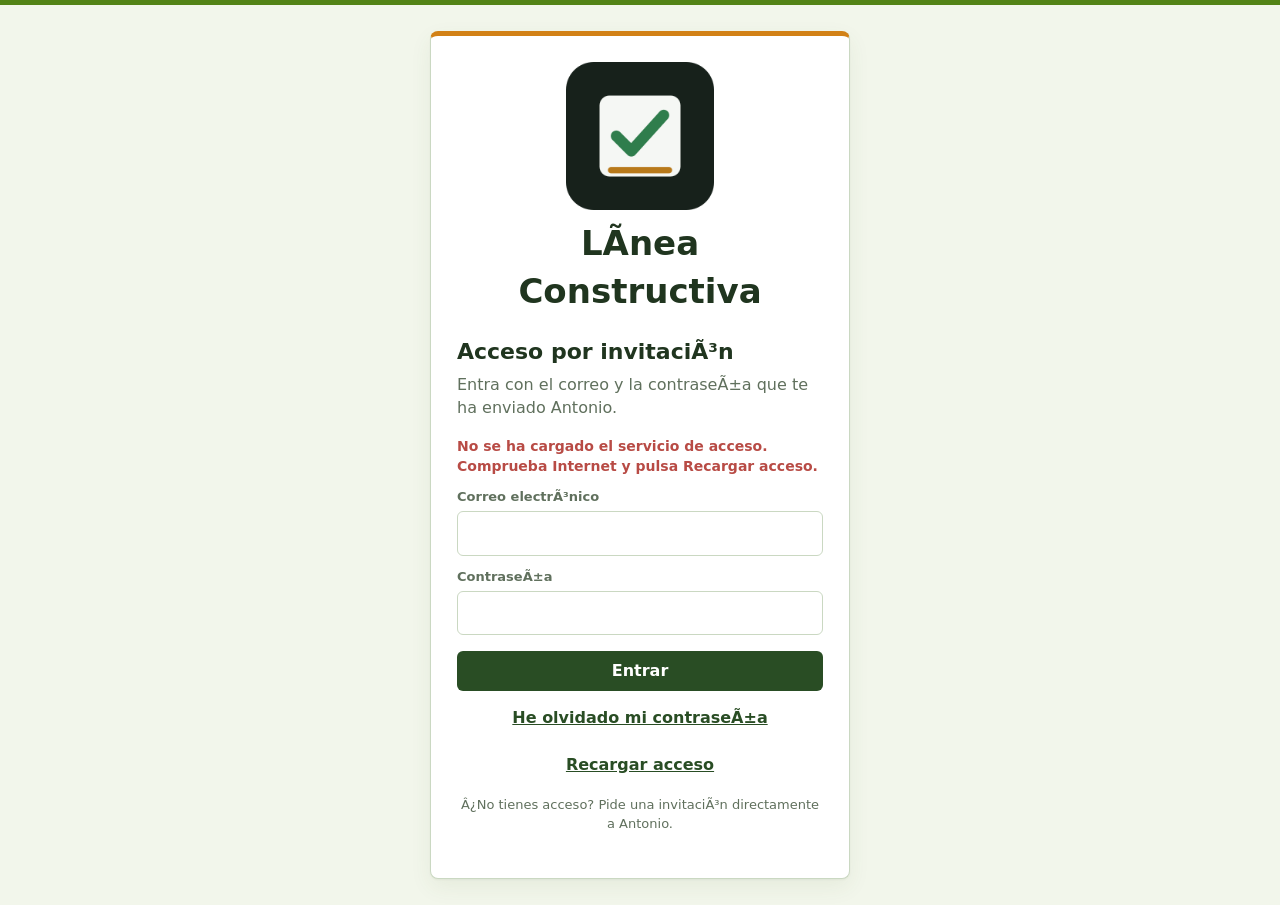
==== commit f369c35b: "Publica el HTML completo de la aplicacion" ====
--- a/index.html
+++ b/index.html
@@ -974,7 +974,5068 @@
     .field input,
     .field textarea {
       width: 100%;
-      b…53583 tokens truncated…s = normalized.nutrition.meals.map((meal) => ({
+      border: 1px solid var(--line);
+      border-radius: 6px;
+      background: #fff;
+      color: var(--ink);
+      padding: 11px 12px;
+      line-height: 1.35;
+    }
+
+    .field input:hover,
+    .field textarea:hover,
+    .task-form input:hover,
+    .task-form select:hover {
+      border-color: #b8c1ba;
+    }
+
+    .field input:focus,
+    .field textarea:focus,
+    .task-form input:focus,
+    .task-form select:focus {
+      border-color: var(--blue);
+      box-shadow: 0 0 0 3px rgba(49, 95, 143, 0.1);
+    }
+
+    .field textarea {
+      min-height: 92px;
+      resize: vertical;
+    }
+
+    .actions {
+      display: flex;
+      gap: 8px;
+      flex-wrap: wrap;
+    }
+
+    .toggle-row {
+      display: flex;
+      align-items: center;
+      gap: 9px;
+      margin: 14px 0;
+      font-weight: 800;
+    }
+
+    .toggle-row input {
+      width: 18px;
+      height: 18px;
+      accent-color: var(--green);
+    }
+
+    .reminder-grid {
+      display: grid;
+      grid-template-columns: repeat(3, minmax(0, 1fr));
+      gap: 10px;
+      margin-bottom: 14px;
+    }
+
+    .reminder-grid label {
+      display: grid;
+      gap: 6px;
+      color: var(--muted);
+      font-size: 13px;
+      font-weight: 700;
+    }
+
+    .reminder-grid input {
+      width: 100%;
+      border: 1px solid var(--line);
+      border-radius: 6px;
+      background: #fff;
+      color: var(--ink);
+      padding: 9px 10px;
+    }
+
+    .smart-reminder {
+      display: grid;
+      gap: 5px;
+      margin-top: 14px;
+      padding: 12px;
+      border-left: 4px solid var(--amber);
+      border-radius: 6px;
+      background: var(--amber-2);
+    }
+
+    .smart-reminder strong {
+      font-size: 16px;
+    }
+
+    .smart-reminder span:last-child {
+      color: var(--muted);
+      line-height: 1.4;
+    }
+
+    @media (max-width: 640px) {
+      .reminder-grid {
+        grid-template-columns: 1fr;
+      }
+    }
+
+    .btn {
+      min-height: 38px;
+      border-radius: 6px;
+      padding: 9px 14px;
+      background: var(--green-deep);
+      color: #fff;
+      font-weight: 800;
+    }
+
+    .btn:hover {
+      background: var(--green);
+    }
+
+    .btn.secondary:hover {
+      background: #e9ede9;
+    }
+
+    .btn.secondary {
+      background: var(--soft);
+      color: var(--ink);
+      border: 1px solid var(--line);
+    }
+
+    .btn.danger {
+      background: var(--red-2);
+      color: #7d2621;
+      border: 1px solid #e4bbb6;
+    }
+
+    .tabs {
+      display: grid;
+      grid-template-columns: repeat(8, minmax(0, 1fr));
+      width: 100%;
+      gap: 3px;
+      margin: 16px 0 18px;
+      position: sticky;
+      top: 8px;
+      z-index: 8;
+      padding: 4px;
+      overflow-x: auto;
+      border: 1px solid var(--line);
+      border-radius: 8px;
+      background: rgba(255, 255, 255, 0.96);
+      box-shadow: 0 4px 16px rgba(23, 33, 27, 0.07);
+      backdrop-filter: blur(12px);
+    }
+
+    .mobile-nav,
+    .mobile-menu-panel {
+      display: none;
+    }
+
+    .dashboard-links {
+      display: grid;
+      grid-template-columns: repeat(4, minmax(0, 1fr));
+      gap: 10px;
+      margin: 18px 0;
+    }
+
+    .pillar-section {
+      margin-top: 20px;
+    }
+
+    .pillar-section-head {
+      display: flex;
+      align-items: flex-end;
+      justify-content: space-between;
+      gap: 12px;
+      margin: 12px 0;
+      padding: 14px;
+      border: 1px solid #c4d9b5;
+      border-left: 4px solid var(--green);
+      border-radius: 8px;
+      background: #f8fbf3;
+    }
+
+    .pillar-section-head h2,
+    .pillar-section-head p {
+      margin: 0;
+    }
+
+    .pillar-section-head p {
+      color: var(--muted);
+      font-size: 13px;
+    }
+
+    .pillar-grid {
+      display: grid;
+      grid-template-columns: repeat(3, minmax(0, 1fr));
+      gap: 12px;
+    }
+
+    .pillar-card {
+      display: grid;
+      gap: 8px;
+      min-height: 142px;
+      padding: 13px;
+      border: 1px solid var(--line);
+      border-top: 3px solid var(--green);
+      border-radius: 8px;
+      background: var(--panel);
+      color: var(--ink);
+      text-align: left;
+      box-shadow: var(--shadow);
+    }
+
+    .pillar-card:hover {
+      border-color: #aeb8b0;
+      border-top-color: var(--green);
+      background: #fbfcfb;
+    }
+
+    .pillar-card-head,
+    .pillar-metric {
+      display: flex;
+      align-items: center;
+      justify-content: space-between;
+      gap: 10px;
+    }
+
+    .pillar-card-head strong {
+      font-size: 15px;
+    }
+
+    .pillar-card .pill {
+      min-height: 24px;
+      padding: 4px 7px;
+      font-size: 11px;
+    }
+
+    .pillar-objective,
+    .pillar-minimum {
+      color: var(--muted);
+      font-size: 12px;
+      line-height: 1.4;
+    }
+
+    .pillar-today {
+      color: var(--muted);
+      font-size: 12px;
+    }
+
+    .pillar-metric strong {
+      font-size: 21px;
+    }
+
+    .pillar-progress {
+      height: 8px;
+      overflow: hidden;
+      border-radius: 4px;
+      background: var(--soft);
+    }
+
+    .pillar-progress span {
+      display: block;
+      height: 100%;
+      background: var(--green);
+    }
+
+    .nutrition-metrics {
+      grid-template-columns: repeat(4, minmax(0, 1fr));
+      margin-bottom: 16px;
+    }
+
+    .nutrition-layout {
+      align-items: start;
+    }
+
+    .nutrition-shopping-row,
+    .meal-row {
+      display: grid;
+      grid-template-columns: minmax(0, 1fr) auto auto auto;
+      align-items: center;
+      gap: 9px;
+      padding: 10px 11px;
+      border: 1px solid var(--line);
+      border-radius: 6px;
+      background: #fff;
+    }
+
+    .nutrition-shopping-row label {
+      display: flex;
+      align-items: center;
+      gap: 7px;
+      color: var(--muted);
+      font-size: 12px;
+      font-weight: 700;
+    }
+
+    .meal-check-row {
+      grid-template-columns: minmax(0, 1fr) auto auto;
+    }
+
+    .nutrition-shopping-row input {
+      width: 17px;
+      height: 17px;
+    }
+
+    .nutrition-objective {
+      margin-bottom: 16px;
+      padding: 12px 14px;
+      border-left: 4px solid var(--green);
+      background: var(--green-2);
+    }
+
+    .nutrition-objective strong,
+    .nutrition-objective span {
+      display: block;
+    }
+
+    .nutrition-objective span {
+      margin-top: 3px;
+      color: var(--muted);
+      font-size: 13px;
+    }
+
+    .dashboard-link {
+      min-height: 86px;
+      padding: 14px;
+      border: 1px solid var(--line);
+      border-radius: 8px;
+      background: var(--panel);
+      color: var(--ink);
+      text-align: left;
+      box-shadow: 0 1px 2px rgba(23, 33, 27, 0.03);
+    }
+
+    .dashboard-link:hover {
+      border-color: #aeb8b0;
+      background: #fbfcfb;
+    }
+
+    .dashboard-link strong,
+    .dashboard-link span {
+      display: block;
+    }
+
+    .dashboard-link strong {
+      font-size: 16px;
+    }
+
+    .dashboard-link span {
+      margin-top: 5px;
+      color: var(--muted);
+      font-size: 12px;
+      line-height: 1.35;
+    }
+
+    .area-nav {
+      display: grid;
+      grid-template-columns: repeat(7, minmax(0, 1fr));
+      gap: 6px;
+      margin-bottom: 14px;
+    }
+
+    .area-nav button {
+      min-height: 42px;
+      padding: 8px;
+      border: 1px solid var(--line);
+      border-radius: 6px;
+      background: var(--panel);
+      color: var(--ink);
+      font-size: 12px;
+      font-weight: 800;
+    }
+
+    .area-nav button:hover {
+      border-color: var(--green);
+      background: var(--green-2);
+      color: var(--green);
+    }
+
+    .area-nav button.active {
+      border-color: var(--green-deep);
+      background: var(--green-deep);
+      color: #fff;
+    }
+
+    .tab {
+      border: 0;
+      background: transparent;
+      color: var(--ink);
+      border-radius: 6px;
+      padding: 9px 13px;
+      font-weight: 800;
+      white-space: nowrap;
+    }
+
+    .tab:hover {
+      background: var(--soft);
+    }
+
+    .tab.active {
+      background: var(--ink);
+      color: #fff;
+      border-color: var(--ink);
+    }
+
+    .view {
+      display: none;
+    }
+
+    .view.active {
+      display: block;
+    }
+
+    .section-intro {
+      margin: 2px 0 14px;
+    }
+
+    .section-intro h2 {
+      margin: 0;
+      font-size: 22px;
+    }
+
+    .section-intro p,
+    .panel-copy {
+      margin: 6px 0 0;
+      color: var(--muted);
+      line-height: 1.45;
+    }
+
+    .panel-copy {
+      margin-bottom: 14px;
+    }
+
+    .grid {
+      display: grid;
+      grid-template-columns: repeat(2, minmax(0, 1fr));
+      gap: 16px;
+    }
+
+    .check-list {
+      display: grid;
+      gap: 9px;
+    }
+
+    .check-row {
+      display: grid;
+      grid-template-columns: 1fr auto;
+      align-items: center;
+      gap: 10px;
+      border: 1px solid var(--line);
+      border-radius: 6px;
+      padding: 11px 12px;
+      background: #fff;
+      min-height: 60px;
+    }
+
+    .check-row:hover {
+      border-color: #bcc5be;
+      background: #fbfcfb;
+    }
+
+    .check-row .name {
+      font-weight: 800;
+    }
+
+    .check-row .hint {
+      display: block;
+      color: var(--muted);
+      font-size: 12px;
+      line-height: 1.3;
+      margin-top: 2px;
+    }
+
+    .state-buttons {
+      display: grid;
+      grid-template-columns: repeat(3, 34px);
+      gap: 5px;
+    }
+
+    .state-buttons button {
+      width: 34px;
+      height: 34px;
+      border-radius: 6px;
+      border: 1px solid var(--line);
+      background: var(--soft);
+      color: var(--muted);
+      font-weight: 900;
+    }
+
+    .state-buttons button:hover {
+      border-color: #aeb8b0;
+      color: var(--ink);
+    }
+
+    .state-buttons button.active.done {
+      background: var(--green);
+      color: #fff;
+      border-color: var(--green);
+    }
+
+    .state-buttons button.active.mid {
+      background: var(--amber);
+      color: #fff;
+      border-color: var(--amber);
+    }
+
+    .state-buttons button.active.no {
+      background: var(--red);
+      color: #fff;
+      border-color: var(--red);
+    }
+
+    .area-card {
+      border: 1px solid var(--line);
+      border-radius: 8px;
+      background: #fff;
+      overflow: hidden;
+      box-shadow: 0 1px 2px rgba(23, 33, 27, 0.03);
+    }
+
+    #areasGrid .area-card:nth-child(1) { border-top: 3px solid #8b7457; }
+    #areasGrid .area-card:nth-child(2) { border-top: 3px solid #527e64; }
+    #areasGrid .area-card:nth-child(3) { border-top: 3px solid #5d7f8a; }
+    #areasGrid .area-card:nth-child(4) { border-top: 3px solid #8a6c62; }
+    #areasGrid .area-card:nth-child(5) { border-top: 3px solid #637596; }
+    #areasGrid .area-card:nth-child(6) { border-top: 3px solid #77766f; }
+
+    .area-head {
+      display: flex;
+      justify-content: space-between;
+      gap: 12px;
+      align-items: center;
+      padding: 13px 14px;
+      background: #f7f9f7;
+      border-bottom: 1px solid var(--line);
+    }
+
+    .area-head strong {
+      font-size: 16px;
+    }
+
+    .area-head-copy {
+      display: grid;
+      gap: 3px;
+    }
+
+    .area-head-copy small {
+      color: var(--muted);
+    }
+
+    .pill {
+      display: inline-flex;
+      align-items: center;
+      justify-content: center;
+      min-height: 28px;
+      border-radius: 999px;
+      padding: 5px 9px;
+      font-size: 12px;
+      font-weight: 900;
+      background: var(--blue-2);
+      color: var(--blue);
+      white-space: nowrap;
+    }
+
+    .area-body {
+      padding: 10px;
+    }
+
+    .area-guidance {
+      display: grid;
+      gap: 7px;
+      padding: 12px 14px;
+      border-bottom: 1px solid var(--line);
+      background: #fcfdf9;
+    }
+
+    .area-guidance-head,
+    .area-guidance-actions {
+      display: flex;
+      align-items: center;
+      justify-content: space-between;
+      gap: 8px;
+    }
+
+    .area-guidance-head strong {
+      font-size: 13px;
+    }
+
+    .area-weekly-progress {
+      color: var(--green);
+      font-size: 12px;
+      font-weight: 800;
+    }
+
+    .area-focus {
+      margin: 0;
+      color: var(--ink);
+      font-size: 13px;
+      font-weight: 800;
+      line-height: 1.35;
+    }
+
+    .area-starter {
+      color: var(--muted);
+      line-height: 1.4;
+    }
+
+    .area-guidance-bar {
+      height: 6px;
+      overflow: hidden;
+      border-radius: 3px;
+      background: var(--soft);
+    }
+
+    .area-guidance-bar span {
+      display: block;
+      height: 100%;
+      background: var(--green);
+    }
+
+    .area-guidance-actions {
+      justify-content: flex-start;
+      flex-wrap: wrap;
+    }
+
+    .area-guidance-actions .secondary {
+      background: #fff;
+    }
+
+    .task-form {
+      display: grid;
+      grid-template-columns: minmax(0, 1fr) auto;
+      gap: 8px;
+      margin-bottom: 12px;
+    }
+
+    .task-form #taskInput {
+      grid-column: 1 / -1;
+    }
+
+    .task-task-options {
+      display: grid;
+      grid-template-columns: 94px minmax(0, 1fr) auto;
+      gap: 8px;
+      min-width: 0;
+    }
+
+    .simple-form {
+      grid-template-columns: minmax(0, 1fr) auto;
+    }
+
+    .task-form input:not([type="checkbox"]),
+    .task-form select {
+      border: 1px solid var(--line);
+      border-radius: 6px;
+      padding: 10px;
+      background: #fff;
+      color: var(--ink);
+    }
+
+    .task-primary-toggle {
+      display: inline-flex;
+      align-items: center;
+      gap: 7px;
+      min-height: 42px;
+      padding: 8px 10px;
+      border: 1px solid var(--line);
+      border-radius: 6px;
+      background: var(--soft);
+      color: var(--ink);
+      font-size: 13px;
+      font-weight: 800;
+      white-space: nowrap;
+    }
+
+    .task-primary-toggle input {
+      width: 16px;
+      height: 16px;
+      margin: 0;
+    }
+
+    .task-list {
+      display: grid;
+      gap: 8px;
+    }
+
+    .agenda-groups {
+      display: grid;
+      gap: 16px;
+    }
+
+    .agenda-group {
+      padding-top: 14px;
+      border-top: 1px solid var(--line);
+    }
+
+    .agenda-group-head {
+      display: flex;
+      align-items: baseline;
+      justify-content: space-between;
+      gap: 10px;
+      margin-bottom: 8px;
+    }
+
+    .agenda-group-head h3,
+    .agenda-group-head p {
+      margin: 0;
+    }
+
+    .agenda-group-head h3 {
+      font-size: 15px;
+    }
+
+    .agenda-group-head p {
+      color: var(--muted);
+      font-size: 12px;
+    }
+
+    .agenda-group .empty {
+      padding: 10px 12px;
+      font-size: 13px;
+    }
+
+    .task-row {
+      display: grid;
+      grid-template-columns: auto minmax(0, 1fr) auto auto auto;
+      align-items: center;
+      gap: 10px;
+      border: 1px solid var(--line);
+      border-radius: 6px;
+      padding: 10px 11px;
+      background: #fff;
+    }
+
+    .task-row:hover {
+      border-color: #bcc5be;
+    }
+
+    .task-row input[type="checkbox"] {
+      width: 18px;
+      height: 18px;
+    }
+
+    .task-row.done .task-text {
+      text-decoration: line-through;
+      color: var(--muted);
+    }
+
+    .task-main {
+      display: grid;
+      min-width: 0;
+      gap: 5px;
+    }
+
+    .task-meta {
+      display: flex;
+      align-items: center;
+      gap: 7px;
+    }
+
+    .task-time-input {
+      width: 82px;
+      border: 0;
+      padding: 1px 3px;
+      background: transparent;
+      color: var(--blue);
+      font-size: 12px;
+      font-weight: 800;
+    }
+
+    .task-area-select {
+      width: max-content;
+      max-width: 100%;
+      border: 0;
+      padding: 2px 22px 2px 0;
+      background: transparent;
+      color: var(--blue);
+      font-size: 12px;
+      font-weight: 800;
+    }
+
+    .task-row.editing .task-text {
+      text-decoration: none;
+    }
+
+    .task-edit-input {
+      width: 100%;
+      min-width: 0;
+      border: 1px solid var(--green);
+      border-radius: 6px;
+      padding: 7px 8px;
+      color: var(--ink);
+      background: #fff;
+    }
+
+    .edit {
+      min-height: 30px;
+      border-radius: 6px;
+      padding: 5px 9px;
+      background: var(--blue-2);
+      color: var(--blue);
+      font-size: 13px;
+      font-weight: 800;
+    }
+
+    .task-primary {
+      min-height: 30px;
+      border-radius: 6px;
+      padding: 5px 8px;
+      background: var(--soft);
+      color: var(--muted);
+      font-size: 12px;
+      font-weight: 900;
+    }
+
+    .task-primary.active {
+      background: var(--amber-2);
+      color: #8b6410;
+    }
+
+    .remove {
+      width: 30px;
+      height: 30px;
+      border-radius: 6px;
+      background: var(--red-2);
+      color: #8f2f2a;
+      font-weight: 900;
+    }
+
+    .journal-grid {
+      display: grid;
+      grid-template-columns: repeat(2, minmax(0, 1fr));
+      gap: 12px;
+    }
+
+    .primary-journal {
+      grid-template-columns: 1fr;
+    }
+
+    .daily-checkin {
+      margin: 14px 0;
+      padding: 14px;
+      border: 1px solid var(--line);
+      border-left: 4px solid var(--green);
+      border-radius: 7px;
+      background: var(--soft);
+    }
+
+    .daily-checkin h3 {
+      margin-bottom: 4px;
+    }
+
+    .daily-checkin p {
+      margin: 0 0 12px;
+      color: var(--muted);
+      font-size: 13px;
+    }
+
+    .checkin-grid {
+      display: grid;
+      grid-template-columns: repeat(3, minmax(0, 1fr));
+      gap: 10px;
+    }
+
+    .checkin-grid label {
+      display: grid;
+      gap: 5px;
+      color: var(--muted);
+      font-size: 12px;
+      font-weight: 800;
+    }
+
+    .checkin-grid .checkin-reason {
+      grid-column: 1 / -1;
+    }
+
+    .checkin-grid select {
+      width: 100%;
+      min-height: 42px;
+      border: 1px solid var(--line);
+      border-radius: 6px;
+      padding: 8px 10px;
+      background: #fff;
+      color: var(--ink);
+      font: inherit;
+    }
+
+    .history-list {
+      display: grid;
+      gap: 10px;
+    }
+
+    .history-row {
+      display: grid;
+      grid-template-columns: 120px 1fr auto;
+      gap: 12px;
+      align-items: center;
+      border: 1px solid var(--line);
+      border-radius: 6px;
+      padding: 12px;
+      background: #fff;
+    }
+
+    .bar {
+      height: 10px;
+      border-radius: 999px;
+      background: var(--soft);
+      overflow: hidden;
+    }
+
+    .bar span {
+      display: block;
+      height: 100%;
+      width: 0;
+      background: var(--green);
+    }
+
+    .empty {
+      color: var(--muted);
+      border: 1px dashed var(--line);
+      border-radius: 8px;
+      padding: 16px;
+      background: #fff;
+    }
+
+    .footer-note {
+      margin-top: 16px;
+      color: var(--muted);
+      font-size: 13px;
+      line-height: 1.45;
+    }
+
+    .daily-command {
+      display: grid;
+      gap: 10px;
+      margin-top: 12px;
+      margin-bottom: 12px;
+      padding: 12px;
+      border: 1px solid var(--line);
+      border-radius: 6px;
+      background: #f8faf8;
+    }
+
+    .daily-command strong {
+      font-size: 14px;
+    }
+
+    .daily-command p {
+      margin: 0;
+      color: var(--muted);
+      line-height: 1.42;
+    }
+
+    .minimum-panel.active {
+      border-color: var(--amber);
+      background: var(--amber-2);
+    }
+
+    .minimum-panel summary,
+    .optional-journal summary {
+      cursor: pointer;
+      font-weight: 900;
+      list-style-position: inside;
+    }
+
+    .minimum-panel details[open] summary,
+    .optional-journal[open] summary {
+      margin-bottom: 12px;
+    }
+
+    .optional-journal {
+      margin-top: 14px;
+      padding-top: 12px;
+      border-top: 1px solid var(--line);
+    }
+
+    .close-state {
+      margin-bottom: 14px;
+      padding: 10px 12px;
+      border: 1px solid var(--line);
+      border-radius: 8px;
+      background: var(--soft);
+      color: var(--muted);
+      font-weight: 700;
+    }
+
+    .close-state.closed {
+      border-color: #b9d8c4;
+      background: var(--green-2);
+      color: var(--green);
+    }
+
+    .selected-day {
+      display: flex;
+      align-items: center;
+      justify-content: space-between;
+      gap: 12px;
+      margin-bottom: 14px;
+      padding: 12px 14px;
+      border: 1px solid var(--line);
+      border-left: 4px solid var(--green);
+      border-bottom: 3px solid var(--amber);
+      border-radius: 6px;
+      background: #f8faf8;
+    }
+
+    .selected-day strong,
+    .selected-day span {
+      display: block;
+    }
+
+    .selected-day span {
+      margin-top: 2px;
+      color: var(--muted);
+      font-size: 13px;
+    }
+
+    .selected-day time {
+      flex: 0 0 auto;
+      font-weight: 800;
+    }
+
+    .toast {
+      position: fixed;
+      left: 50%;
+      bottom: 22px;
+      z-index: 20;
+      max-width: calc(100% - 28px);
+      padding: 12px 16px;
+      border-radius: 8px;
+      background: var(--ink);
+      color: #fff;
+      box-shadow: var(--shadow);
+      font-weight: 800;
+      opacity: 0;
+      transform: translate(-50%, 16px);
+      pointer-events: none;
+      transition: opacity 180ms ease, transform 180ms ease;
+    }
+
+    .toast.show {
+      opacity: 1;
+      transform: translate(-50%, 0);
+    }
+
+    .weekly-stats {
+      grid-template-columns: repeat(4, minmax(0, 1fr));
+      margin-bottom: 16px;
+    }
+
+    .balance-intro {
+      display: flex;
+      align-items: end;
+      justify-content: space-between;
+      gap: 16px;
+    }
+
+    .balance-period-switch {
+      display: inline-flex;
+      gap: 4px;
+      padding: 4px;
+      border: 1px solid var(--line);
+      border-radius: 8px;
+      background: #fff;
+      flex-shrink: 0;
+    }
+
+    .balance-period-button {
+      min-height: 34px;
+      padding: 7px 12px;
+      border-radius: 6px;
+      color: var(--muted);
+      font-size: 13px;
+      font-weight: 900;
+    }
+
+    .balance-period-button.active {
+      background: var(--ink);
+      color: #fff;
+    }
+
+    .weekly-layout {
+      align-items: start;
+    }
+
+    .balance-recommendation {
+      display: grid;
+      grid-template-columns: minmax(0, 1fr) auto;
+      align-items: center;
+      gap: 20px;
+      margin-bottom: 16px;
+      padding: 18px 20px;
+      border: 1px solid var(--line);
+      border-left: 5px solid var(--gold);
+      border-radius: 8px;
+      background: #fffef8;
+      box-shadow: var(--shadow);
+    }
+
+    .balance-recommendation-copy {
+      min-width: 0;
+    }
+
+    .balance-recommendation-copy h2 {
+      margin: 3px 0 6px;
+      font-size: 21px;
+    }
+
+    .balance-recommendation-copy p {
+      margin: 0;
+      color: var(--muted);
+    }
+
+    .balance-recommendation-eyebrow {
+      color: var(--green);
+      font-size: 12px;
+      font-weight: 900;
+      text-transform: uppercase;
+    }
+
+    .balance-recommendation-evidence {
+      display: flex;
+      flex-wrap: wrap;
+      gap: 8px 16px;
+      margin-top: 12px;
+      color: var(--ink);
+      font-size: 13px;
+      font-weight: 800;
+    }
+
+    .balance-recommendation-action {
+      display: grid;
+      gap: 8px;
+      width: min(100%, 280px);
+      padding: 14px;
+      border: 1px solid var(--line);
+      border-radius: 8px;
+      background: #fff;
+    }
+
+    .balance-recommendation-action strong {
+      font-size: 13px;
+    }
+
+    .balance-recommendation-action span {
+      color: var(--muted);
+      font-size: 13px;
+    }
+
+    .balance-recommendation-buttons {
+      display: flex;
+      flex-wrap: wrap;
+      gap: 8px;
+      margin-top: 3px;
+    }
+
+    .balance-recommendation-buttons .btn {
+      min-height: 36px;
+      padding: 8px 11px;
+      font-size: 12px;
+    }
+
+    .weekly-area-list {
+      display: grid;
+      gap: 12px;
+    }
+
+    .weekly-area-row {
+      display: grid;
+      grid-template-columns: minmax(120px, 0.8fr) minmax(140px, 1.4fr) auto;
+      align-items: center;
+      gap: 12px;
+    }
+
+    .weekly-area-row strong,
+    .weekly-area-row small {
+      display: block;
+    }
+
+    .weekly-area-row small {
+      margin-top: 3px;
+      color: var(--muted);
+    }
+
+    .weekly-progress {
+      height: 9px;
+      overflow: hidden;
+      border-radius: 5px;
+      background: var(--soft);
+    }
+
+    .weekly-progress span {
+      display: block;
+      height: 100%;
+      background: var(--green);
+    }
+
+    .target-field {
+      display: grid;
+      grid-template-columns: 1fr 90px;
+      align-items: center;
+      gap: 10px;
+      margin-top: 8px;
+    }
+
+    .target-field label {
+      margin: 0;
+    }
+
+    .target-field input {
+      width: 100%;
+      border: 1px solid var(--line);
+      border-radius: 6px;
+      padding: 8px;
+    }
+
+    .file-button {
+      display: inline-flex;
+      align-items: center;
+      cursor: pointer;
+    }
+
+    .habit-plan-panel {
+      margin-top: 16px;
+    }
+
+    .habit-plan-grid {
+      display: grid;
+      grid-template-columns: repeat(2, minmax(0, 1fr));
+      gap: 14px;
+    }
+
+    .habit-config-area {
+      border: 1px solid var(--line);
+      border-radius: 8px;
+      padding: 12px;
+      background: #fbfcfb;
+    }
+
+    .habit-config-head {
+      display: flex;
+      align-items: center;
+      justify-content: space-between;
+      gap: 10px;
+      margin-bottom: 10px;
+    }
+
+    .habit-config-head h3 {
+      margin: 0;
+    }
+
+    .small-button {
+      min-height: 30px;
+      border: 1px solid var(--line);
+      border-radius: 6px;
+      padding: 5px 9px;
+      background: #fff8e9;
+      color: var(--ink);
+      font-size: 13px;
+      font-weight: 800;
+    }
+
+    .small-button:hover {
+      border-color: var(--amber);
+      background: var(--amber-2);
+    }
+
+    .small-button:disabled {
+      cursor: default;
+      opacity: 0.35;
+    }
+
+    .habit-config-list,
+    .pending-list {
+      display: grid;
+      gap: 8px;
+    }
+
+    .habit-config-row {
+      display: grid;
+      grid-template-columns: minmax(0, 1fr) auto;
+      align-items: center;
+      gap: 10px;
+      padding: 9px;
+      border: 1px solid var(--line);
+      border-radius: 8px;
+      background: #fff;
+    }
+
+    .habit-config-row.paused {
+      opacity: 0.62;
+    }
+
+    .habit-config-copy strong,
+    .habit-config-copy small {
+      display: block;
+    }
+
+    .habit-config-copy small {
+      margin-top: 3px;
+      color: var(--muted);
+      line-height: 1.35;
+    }
+
+    .habit-config-actions {
+      display: flex;
+      flex-wrap: wrap;
+      justify-content: flex-end;
+      gap: 5px;
+    }
+
+    .pending-row {
+      display: grid;
+      grid-template-columns: minmax(0, 1fr) auto;
+      align-items: center;
+      gap: 10px;
+      padding: 10px;
+      border: 1px solid var(--line);
+      border-radius: 8px;
+      background: #fff;
+    }
+
+    .pending-row.carried {
+      color: var(--muted);
+      background: var(--soft);
+    }
+
+    dialog {
+      width: min(560px, calc(100% - 24px));
+      max-height: calc(100vh - 40px);
+      overflow: auto;
+      border: 1px solid var(--line);
+      border-radius: 8px;
+      padding: 0;
+      color: var(--ink);
+      background: #fff;
+      box-shadow: 0 24px 70px rgba(23, 33, 27, 0.24);
+    }
+
+    dialog::backdrop {
+      background: rgba(23, 33, 27, 0.56);
+    }
+
+    #habitForm {
+      display: grid;
+      gap: 14px;
+      padding: 18px;
+    }
+
+    .dialog-head {
+      display: flex;
+      align-items: flex-start;
+      justify-content: space-between;
+      gap: 14px;
+    }
+
+    .dialog-head h2 {
+      margin: 3px 0 0;
+      font-size: 22px;
+    }
+
+    .eyebrow {
+      color: var(--muted);
+      font-size: 12px;
+      font-weight: 800;
+      text-transform: uppercase;
+    }
+
+    .dialog-close {
+      width: 34px;
+      height: 34px;
+      border-radius: 6px;
+      background: var(--soft);
+      color: var(--ink);
+      font-size: 23px;
+      line-height: 1;
+    }
+
+    .day-selector {
+      margin: 0;
+      border: 1px solid var(--line);
+      border-radius: 8px;
+      padding: 12px;
+    }
+
+    .day-selector legend {
+      padding: 0 5px;
+      color: var(--muted);
+      font-size: 13px;
+      font-weight: 800;
+    }
+
+    #habitDays {
+      display: grid;
+      grid-template-columns: repeat(7, minmax(0, 1fr));
+      gap: 5px;
+    }
+
+    #habitDays label {
+      display: grid;
+      place-items: center;
+      min-height: 40px;
+      border: 1px solid var(--line);
+      border-radius: 6px;
+      background: var(--soft);
+      font-size: 12px;
+      font-weight: 900;
+      cursor: pointer;
+    }
+
+    #habitDays label:has(input:checked) {
+      border-color: var(--green);
+      background: var(--green-2);
+      color: var(--green);
+    }
+
+    #habitDays input {
+      position: absolute;
+      opacity: 0;
+      pointer-events: none;
+    }
+
+    .dialog-actions {
+      display: flex;
+      justify-content: flex-end;
+      gap: 8px;
+    }
+
+    .guide-list {
+      display: grid;
+      gap: 10px;
+    }
+
+    .guide-item {
+      border: 1px solid var(--line);
+      border-radius: 6px;
+      background: #fbfcfb;
+      padding: 12px;
+    }
+
+    .guide-item strong {
+      display: block;
+      margin-bottom: 4px;
+    }
+
+    .guide-item span {
+      color: var(--muted);
+      line-height: 1.4;
+    }
+
+    @media (max-width: 900px) {
+      .hero-grid,
+      .grid,
+      .journal-grid,
+      .habit-plan-grid {
+        grid-template-columns: 1fr;
+      }
+
+      .topbar {
+        display: grid;
+        grid-template-columns: auto minmax(0, 1fr) auto;
+        align-items: center;
+        gap: 10px;
+        margin-bottom: 14px;
+      }
+
+      .scoreboard {
+        grid-template-columns: repeat(2, minmax(0, 1fr));
+      }
+
+      .dashboard-overview {
+        grid-template-columns: 1fr repeat(2, minmax(0, 1fr));
+      }
+
+      .weekly-stats {
+        grid-template-columns: repeat(2, minmax(0, 1fr));
+      }
+
+      .date-card {
+        min-width: 62px;
+      }
+
+      .dashboard-links {
+        grid-template-columns: repeat(2, minmax(0, 1fr));
+      }
+
+      .pillar-grid {
+        grid-template-columns: repeat(2, minmax(0, 1fr));
+      }
+
+      .pillar-glance-grid {
+        grid-template-columns: repeat(3, minmax(0, 1fr));
+      }
+
+      .nutrition-metrics {
+        grid-template-columns: repeat(2, minmax(0, 1fr));
+      }
+
+      .area-nav {
+        grid-template-columns: repeat(3, minmax(0, 1fr));
+      }
+    }
+
+    @media (max-width: 560px) {
+      .app {
+        width: calc(100% - 20px);
+        padding-top: 16px;
+        padding-bottom: 96px;
+      }
+
+    .panel {
+        padding: 15px;
+      }
+
+      .topbar-left {
+        gap: 8px;
+      }
+
+      .menu-trigger {
+        min-width: 54px;
+        min-height: 36px;
+        font-size: 12px;
+      }
+
+      .topbar-logo img {
+        width: 108px;
+        height: auto;
+      }
+
+      .app-menu {
+        width: min(320px, 100%);
+      }
+
+      .date-card {
+        width: 54px;
+        min-width: 54px;
+      }
+
+      .date-number {
+        padding: 6px 3px 7px;
+        font-size: 25px;
+      }
+
+      .date-actions {
+        display: none;
+      }
+
+      .sync-status {
+        max-width: 84px;
+        overflow: hidden;
+        text-overflow: ellipsis;
+      }
+
+      .checkin-grid {
+        grid-template-columns: 1fr;
+      }
+
+      .checkin-grid .checkin-reason {
+        grid-column: auto;
+      }
+
+      .scoreboard,
+      .weekly-stats,
+      .history-row {
+        grid-template-columns: 1fr;
+      }
+
+      .balance-intro {
+        align-items: stretch;
+        flex-direction: column;
+      }
+
+      .balance-recommendation {
+        grid-template-columns: 1fr;
+        gap: 14px;
+        padding: 16px;
+      }
+
+      .balance-recommendation-action {
+        width: 100%;
+      }
+
+      .balance-period-switch {
+        align-self: flex-start;
+      }
+
+      .dashboard-heading,
+      .dashboard-focus {
+        grid-template-columns: 1fr;
+      }
+
+      .dashboard-heading {
+        display: grid;
+        gap: 8px;
+      }
+
+      .dashboard-overview {
+        grid-template-columns: repeat(2, minmax(0, 1fr));
+      }
+
+      .dashboard-overview .metric.status {
+        grid-column: 1 / -1;
+      }
+
+      .dashboard-overview .metric {
+        min-height: 78px;
+        padding: 11px;
+      }
+
+      .dashboard-overview .metric strong {
+        margin-top: 5px;
+        font-size: 23px;
+      }
+
+      .dashboard-overview .metric small {
+        margin-top: 5px;
+      }
+
+      .dashboard-pillars {
+        padding: 12px;
+      }
+
+      .dashboard-pillars-head {
+        align-items: flex-start;
+      }
+
+      .pillar-glance {
+        min-height: 74px;
+        padding: 8px;
+      }
+
+      .pillar-glance strong {
+        font-size: 18px;
+      }
+
+      .pillar-glance-grid {
+        grid-template-columns: repeat(2, minmax(0, 1fr));
+        gap: 8px;
+      }
+
+      .dashboard-agenda {
+        padding: 12px;
+      }
+
+      .check-row {
+        grid-template-columns: 1fr;
+      }
+
+      .state-buttons {
+        grid-template-columns: repeat(3, minmax(0, 1fr));
+      }
+
+      .state-buttons button {
+        width: 100%;
+        height: 40px;
+      }
+
+      .task-form {
+        grid-template-columns: minmax(0, 1fr) auto;
+      }
+
+      .task-form #taskInput {
+        grid-column: 1 / -1;
+      }
+
+      .task-task-options {
+        grid-template-columns: 86px minmax(0, 1fr);
+      }
+
+      .task-task-options .task-primary-toggle {
+        grid-column: 1 / -1;
+      }
+
+      .dashboard-agenda-head {
+        align-items: flex-start;
+      }
+
+      .tabs {
+        display: none;
+      }
+
+      .mobile-nav {
+        position: sticky;
+        top: 0;
+        z-index: 30;
+        display: grid;
+        grid-template-columns: repeat(5, minmax(0, 1fr));
+        gap: 4px;
+        margin: 0 -10px 16px;
+        padding: 7px 10px;
+        border-bottom: 1px solid var(--line);
+        background: rgba(242, 244, 241, 0.97);
+        box-shadow: 0 5px 14px rgba(23, 33, 27, 0.07);
+        backdrop-filter: blur(12px);
+      }
+
+      .mobile-nav button {
+        min-width: 0;
+        min-height: 42px;
+        padding: 7px 3px;
+      border: 1px solid var(--line);
+      border-top: 3px solid var(--green);
+        border-radius: 6px;
+        background: var(--panel);
+        color: var(--ink);
+        font-size: 11px;
+        font-weight: 800;
+        white-space: nowrap;
+      }
+
+      .mobile-nav button.active,
+      .mobile-nav button[aria-expanded="true"] {
+        border-color: var(--ink);
+        background: var(--ink);
+        color: #fff;
+      }
+
+      .mobile-menu-panel {
+        position: sticky;
+        top: 58px;
+        z-index: 29;
+        margin: -10px -10px 16px;
+        padding: 10px;
+        border-bottom: 1px solid var(--line);
+        background: rgba(242, 244, 241, 0.98);
+        box-shadow: 0 7px 16px rgba(23, 33, 27, 0.08);
+      }
+
+      .mobile-menu-panel.open {
+        display: grid;
+        grid-template-columns: repeat(2, minmax(0, 1fr));
+        gap: 7px;
+      }
+
+      .mobile-menu-panel button {
+        min-height: 44px;
+        padding: 8px 10px;
+        border: 1px solid var(--line);
+        border-radius: 6px;
+        background: var(--panel);
+        color: var(--ink);
+        font-weight: 800;
+        text-align: left;
+      }
+
+      .dashboard-links {
+        gap: 8px;
+      }
+
+      .dashboard-link {
+        min-height: 78px;
+        padding: 12px;
+      }
+
+      .pillar-section-head {
+        align-items: flex-start;
+        flex-direction: column;
+      }
+
+      .pillar-grid,
+      .nutrition-metrics {
+        grid-template-columns: 1fr;
+      }
+
+      .pillar-card {
+        min-height: 176px;
+      }
+
+      .nutrition-shopping-row,
+      .meal-row {
+        grid-template-columns: 1fr auto;
+      }
+
+      .nutrition-shopping-row label {
+        grid-row: 2;
+      }
+
+      .area-nav {
+        grid-template-columns: repeat(2, minmax(0, 1fr));
+      }
+
+      .toast {
+        bottom: 78px;
+      }
+
+      .selected-day {
+        align-items: flex-start;
+        flex-direction: column;
+      }
+
+      .weekly-area-row {
+        grid-template-columns: 1fr auto;
+      }
+
+      .weekly-progress {
+        grid-column: 1 / -1;
+        grid-row: 2;
+      }
+
+      .habit-config-row,
+      .pending-row {
+        grid-template-columns: 1fr;
+      }
+
+      .habit-config-actions {
+        justify-content: flex-start;
+      }
+
+      #habitDays {
+        grid-template-columns: repeat(4, minmax(0, 1fr));
+      }
+    }
+  </style>
+</head>
+<body>
+  <section class="auth-shell" id="authShell">
+    <div class="auth-card">
+      <div class="auth-brand">
+        <img class="auth-brand-logo" src="icon-192.png" alt="Linea Constructiva">
+        <img src="[data-uri]? "/>
+        <h1>LÃ­nea Constructiva</h1>
+      </div>
+      <h2 id="authTitle">Acceso por invitaciÃ³n</h2>
+      <p id="authDescription">Entra con el correo y la contraseÃ±a que te ha enviado Antonio.</p>
+      <div class="auth-status" id="authStatus" role="status" aria-live="polite"></div>
+      <form class="auth-form" id="authForm">
+        <label for="authEmail">Correo electrÃ³nico
+          <input id="authEmail" type="email" autocomplete="username" required>
+        </label>
+        <label for="authPassword">ContraseÃ±a
+          <input id="authPassword" type="password" autocomplete="current-password" minlength="8" required>
+        </label>
+        <div class="auth-actions">
+          <button class="btn" id="authSubmit" type="submit">Entrar</button>
+          <button class="auth-link" id="authReset" type="button">He olvidado mi contraseÃ±a</button>
+          <button class="auth-link" id="authReload" type="button">Recargar acceso</button>
+        </div>
+        <p class="auth-help">Â¿No tienes acceso? Pide una invitaciÃ³n directamente a Antonio.</p>
+      </form>
+      <form class="auth-form" id="passwordUpdateForm" hidden>
+        <label for="authNewPassword">Nueva contraseÃ±a
+          <input id="authNewPassword" type="password" autocomplete="new-password" minlength="8" required>
+        </label>
+        <label for="authNewPasswordConfirm">Repite la nueva contraseÃ±a
+          <input id="authNewPasswordConfirm" type="password" autocomplete="new-password" minlength="8" required>
+        </label>
+        <div class="auth-actions">
+          <button class="btn" id="authPasswordUpdate" type="submit">Guardar contraseÃ±a y entrar</button>
+        </div>
+      </form>
+    </div>
+  </section>
+
+  <main class="app" id="appShell" hidden>
+    <section class="topbar">
+      <div class="topbar-left">
+        <button class="menu-trigger" id="appMenuBtn" type="button" aria-expanded="false" aria-controls="appMenuPanel">MenÃº</button>
+        <button class="sync-status" id="syncStatusBtn" type="button" data-state="pending" title="Comprobar guardado">Comprobando...</button>
+      </div>
+      <a class="topbar-logo" href="#inicio" aria-label="Volver al resumen de hoy" title="Volver al resumen de hoy">
+        <img src="[data-uri]" alt="">
+      </a>
+      <div class="date-card">
+        <button class="date-calendar" id="datePickerButton" type="button" aria-label="Elegir dia de trabajo" title="Elegir otro dia">
+          <span class="date-month" id="headerDateMonth">JUL</span>
+          <strong class="date-number" id="headerDateNumber">30</strong>
+        </button>
+        <input class="date-picker-input" id="dayPicker" type="date" aria-label="Dia de trabajo">
+        <div class="date-actions">
+          <button type="button" id="prevDayBtn" aria-label="Dia anterior" title="Dia anterior">&larr;</button>
+          <button type="button" id="todayBtn" aria-label="Ir a hoy" title="Ir a hoy">Hoy</button>
+          <button type="button" id="nextDayBtn" aria-label="Dia siguiente" title="Dia siguiente">&rarr;</button>
+        </div>
+      </div>
+      <nav class="app-menu" id="appMenuPanel" aria-label="Secciones">
+        <div class="menu-group">
+          <span class="menu-group-label">Hoy</span>
+          <button class="active" data-go="inicio">Resumen</button>
+          <button data-go="agenda">Agenda</button>
+          <button data-go="habitos">Rutina</button>
+          <button data-go="cierre">Cierre</button>
+        </div>
+        <div class="menu-group">
+          <span class="menu-group-label">Progreso</span>
+          <button data-go="areas">6 pilares</button>
+          <button data-go="semana">Balances</button>
+        </div>
+        <div class="menu-group">
+          <span class="menu-group-label">Plan y cuenta</span>
+          <button data-go="plan">Plan personal</button>
+          <button data-go="ajustes">Ajustes</button>
+          <button id="signOutBtn" type="button">Cerrar sesiÃ³n</button>
+        </div>
+      </nav>
+    </section>
+
+    <section class="view active" id="inicio">
+      <div class="panel dashboard-command">
+        <div class="dashboard-overview">
+          <div class="metric status" id="dayStatus">
+            <span>SemÃ¡foro</span>
+            <strong id="statusLabel">Sin evaluar</strong>
+            <small id="statusText">El dÃ­a aÃºn no tiene resultados registrados.</small>
+          </div>
+          <button class="metric dashboard-metric" id="dashboardScoreMetric" type="button" aria-controls="dashboardMetricDetails" aria-expanded="false">
+            <span>Cumplimiento</span>
+            <strong id="scorePercent">-</strong>
+            <small>Rutina y agenda.</small>
+          </button>
+          <button class="metric dashboard-metric" id="dashboardTaskMetric" type="button" aria-controls="dashboardMetricDetails" aria-expanded="false">
+            <span>Tareas</span>
+            <strong id="taskScore">0/0</strong>
+            <small>Lo previsto frente a lo hecho.</small>
+          </button>
+        </div>
+
+        <section class="dashboard-personal-status" id="dashboardPersonalStatus" aria-labelledby="dashboardPersonalStatusTitle">
+          <div class="dashboard-personal-head">
+            <div>
+              <h3 id="dashboardPersonalStatusTitle">Estado personal</h3>
+              <p>Una lectura rÃ¡pida de cÃ³mo llegas hoy y quÃ© conviene proteger.</p>
+            </div>
+            <button class="small-button" id="dashboardPersonalStatusBtn" type="button">Registrar estado</button>
+          </div>
+          <div class="dashboard-personal-grid">
+            <div class="personal-status-item">
+              <span>Ãnimo</span>
+              <strong id="dashboardMoodValue">Sin registrar</strong>
+              <small id="dashboardMoodDetail">Falta una medida</small>
+            </div>
+            <div class="personal-status-item">
+              <span>Estado fÃ­sico</span>
+              <strong id="dashboardPhysicalValue">Sin registrar</strong>
+              <small id="dashboardPhysicalDetail">EnergÃ­a y descanso</small>
+            </div>
+            <div class="personal-status-item">
+              <span>Carga abierta</span>
+              <strong id="dashboardLoadValue">Ligera</strong>
+              <small id="dashboardLoadDetail">Sin tareas pendientes</small>
+            </div>
+          </div>
+          <div class="dashboard-personal-next">
+            <strong id="dashboardNextActionTitle">Siguiente lectura</strong>
+            <span id="dashboardNextActionText">Registra tu estado para que el panel pueda orientarte.</span>
+          </div>
+        </section>
+
+        <section class="dashboard-detail" id="dashboardMetricDetails" hidden aria-live="polite" aria-labelledby="dashboardMetricDetailsTitle">
+          <div class="dashboard-detail-head">
+            <div>
+              <h3 id="dashboardMetricDetailsTitle"></h3>
+              <p id="dashboardMetricDetailsText"></p>
+            </div>
+            <button class="small-button" id="dashboardMetricDetailsClose" type="button">Cerrar</button>
+          </div>
+          <div class="dashboard-detail-list" id="dashboardMetricDetailsList"></div>
+          <div class="actions" id="dashboardMetricDetailsActions"></div>
+        </section>
+
+        <section class="dashboard-pillars" aria-labelledby="dashboardPillarsTitle">
+          <div class="dashboard-pillars-head">
+            <div>
+              <h3 id="dashboardPillarsTitle">Tus 6 pilares</h3>
+              <p>Toca uno para registrar o revisar lo que falta.</p>
+            </div>
+            <button class="small-button" id="dashboardPillarsBtn" type="button">Ver Ã¡reas</button>
+          </div>
+          <div class="pillar-glance-grid" id="pillarGlanceGrid"></div>
+        </section>
+
+        <section class="dashboard-agenda" aria-labelledby="dashboardAgendaTitle">
+          <div class="dashboard-agenda-head">
+            <div>
+              <h3 id="dashboardAgendaTitle">Agenda principal</h3>
+              <p>Las tres tareas que no se pueden escapar hoy.</p>
+            </div>
+            <button class="small-button" id="dashboardAgendaBtn" type="button">Editar agenda</button>
+          </div>
+          <div class="dashboard-agenda-list" id="dashboardAgendaList"></div>
+        </section>
+
+        <div class="dashboard-focus">
+          <div class="dashboard-focus-heading">
+            <h3>Deja claro el dÃ­a</h3>
+            <p>Se guarda automÃ¡ticamente mientras escribes.</p>
+          </div>
+          <div class="field">
+            <label for="priority">Prioridad real del dÃ­a</label>
+            <input id="priority" placeholder="Ejemplo: terminar una tarea importante">
+          </div>
+          <div class="field">
+            <label for="nextStep">Siguiente paso de 15 minutos</label>
+            <input id="nextStep" placeholder="Ejemplo: empezar el primer bloque de trabajo">
+          </div>
+        </div>
+
+        <div class="actions dashboard-actions">
+          <button class="btn" id="startTodayBtn">Abrir rutina</button>
+          <button class="btn secondary" id="goCloseBtn">Ir al cierre del dÃ­a</button>
+        </div>
+        <details class="day-tools">
+          <summary>Herramientas del dÃ­a</summary>
+          <div class="actions dashboard-secondary-actions">
+            <button class="small-button" id="badDayBtn">Modo dÃ­a malo</button>
+            <button class="small-button" id="startTemplateBtn">Planificar maÃ±ana</button>
+            <button class="small-button" id="resetTodayBtn">Limpiar este dÃ­a</button>
+          </div>
+        </details>
+      </div>
+
+    </section>
+
+    <section class="view" id="agenda">
+      <div class="selected-day" id="selectedDayBanner">
+        <div>
+          <strong id="selectedDayLabel">Estas viendo hoy</strong>
+          <span>Todo lo que marques se guardara en este dia.</span>
+        </div>
+        <time id="selectedDayDate"></time>
+      </div>
+      <div class="grid">
+        <div class="panel" id="agendaPanel">
+          <h2 id="agendaTitle">Agenda prevista para hoy</h2>
+          <form class="task-form" id="taskForm">
+            <input id="taskInput" placeholder="AÃ±ade una tarea prevista para este dÃ­a">
+            <div class="task-task-options">
+              <input id="taskTime" type="time" aria-label="Hora de la tarea">
+              <select id="taskArea" aria-label="Area de la tarea">
+                <option value="">Sin area</option>
+              </select>
+              <label class="task-primary-toggle" for="taskPrimary">
+                <input id="taskPrimary" type="checkbox">
+                Principal
+              </label>
+            </div>
+            <button class="btn" type="submit">AÃ±adir</button>
+          </form>
+          <div class="agenda-groups">
+            <section class="agenda-group" aria-labelledby="agendaNowTitle">
+              <div class="agenda-group-head">
+                <h3 id="agendaNowTitle">Ahora</h3>
+                <p>Lo principal del dia.</p>
+              </div>
+              <div class="task-list" id="taskListNow"></div>
+            </section>
+            <section class="agenda-group" aria-labelledby="agendaLaterTitle">
+              <div class="agenda-group-head">
+                <h3 id="agendaLaterTitle">Despues</h3>
+                <p>Importante, pero no es lo primero.</p>
+              </div>
+              <div class="task-list" id="taskListLater"></div>
+            </section>
+            <section class="agenda-group" aria-labelledby="agendaDoneTitle">
+              <div class="agenda-group-head">
+                <h3 id="agendaDoneTitle">Hecho</h3>
+                <p>Lo que ya esta cerrado.</p>
+              </div>
+              <div class="task-list" id="taskListDone"></div>
+            </section>
+          </div>
+        </div>
+        <div class="panel">
+          <h2>Ideas o fugas para aparcar</h2>
+          <div class="field">
+            <label for="parking">Lo que aparece pero no toca ahora</label>
+            <textarea id="parking" placeholder="Ejemplo: mirar otra herramienta, abrir otro frente, cambiar de plan..."></textarea>
+          </div>
+          <p class="footer-note">No se borra la idea. Se aparca para que no mande sobre el dia.</p>
+        </div>
+      </div>
+    </section>
+
+    <section class="view" id="habitos">
+      <div class="section-intro">
+        <h2>Rutina del dia</h2>
+        <p>Empieza por cuerpo y calma. Usa los minimos solo cuando necesites salvar un dia dificil.</p>
+      </div>
+      <div class="grid">
+        <div class="panel">
+          <h2>Inicio del dia</h2>
+          <div class="daily-command" id="dailyCommand">
+            <strong>Orden del dia</strong>
+            <p>Primero cuerpo y calma. Despues agenda. Despues una tarea real.</p>
+          </div>
+          <div class="check-list" id="morningList"></div>
+        </div>
+        <div class="panel minimum-panel" id="minimumPanel">
+          <details id="minimumDetails">
+            <summary>Minimos para salvar el dia</summary>
+            <div class="daily-command">
+              <strong id="minimumModeLabel">Solo cuentan al activar el modo dia malo</strong>
+              <p>Sirven para volver al movimiento cuando el plan normal se ha roto.</p>
+            </div>
+            <div class="check-list" id="minimumList"></div>
+          </details>
+        </div>
+      </div>
+    </section>
+
+    <div class="toast" id="toast" role="status" aria-live="polite"></div>
+
+    <section class="view" id="areas">
+      <div class="section-intro">
+        <h2>Verificacion por areas</h2>
+        <p>Marca solo lo que corresponda a este dia. Lo que dejes sin marcar no baja el resultado.</p>
+      </div>
+      <div class="area-nav" aria-label="Elegir area">
+        <button data-area="all" class="active">Todas</button>
+        <button data-area="alimentacion">Alimentacion</button>
+        <button data-area="deporte">Deporte</button>
+        <button data-area="estres">Estres</button>
+        <button data-area="actitud">Actitud</button>
+        <button data-area="habitos">Habitos</button>
+        <button data-area="descanso">Descanso</button>
+      </div>
+      <div class="grid" id="areasGrid"></div>
+    </section>
+
+    <section class="view" id="alimentacion">
+      <div class="section-intro">
+        <div class="actions">
+          <button class="small-button" id="nutritionBackBtn">&larr; Volver a las areas</button>
+        </div>
+        <h2 style="margin-top: 12px;">Alimentacion</h2>
+        <p>Prepara el entorno, verifica las comidas y detecta por que se cumple o se rompe el plan.</p>
+      </div>
+
+      <div class="nutrition-objective" id="nutritionObjectiveSummary"></div>
+      <div class="scoreboard nutrition-metrics">
+        <div class="metric">
+          <span>Preparacion</span>
+          <strong id="nutritionReadinessMetric">0%</strong>
+          <small>Plan, lista y compra.</small>
+        </div>
+        <div class="metric">
+          <span>Productos disponibles</span>
+          <strong id="nutritionStockMetric">0/0</strong>
+          <small>Lo necesario que ya esta en casa.</small>
+        </div>
+        <div class="metric">
+          <span>Comidas de hoy</span>
+          <strong id="nutritionMealsMetric">Sin datos</strong>
+          <small>Cumplimiento del plan diario.</small>
+        </div>
+        <div class="metric">
+          <span>Objetivo semanal</span>
+          <strong id="nutritionWeeklyMetric">0/0</strong>
+          <small>Dias cumplidos frente al objetivo.</small>
+        </div>
+      </div>
+
+      <div class="grid nutrition-layout">
+        <div class="panel">
+          <h2>Preparacion</h2>
+          <p class="panel-copy">Comprueba si el plan esta listo antes de depender de la fuerza de voluntad.</p>
+          <div class="check-list" id="nutritionReadinessList"></div>
+        </div>
+
+        <div class="panel">
+          <h2>Compra y frigorifico</h2>
+          <form class="task-form simple-form" id="nutritionShoppingForm">
+            <input id="nutritionShoppingInput" placeholder="AÃ±ade un producto necesario">
+            <button class="btn" type="submit">AÃ±adir</button>
+          </form>
+          <div class="check-list" id="nutritionShoppingList"></div>
+        </div>
+
+        <div class="panel">
+          <h2>Comidas previstas para hoy</h2>
+          <form class="task-form simple-form" id="nutritionMealForm">
+            <input id="nutritionMealInput" placeholder="Ejemplo: comida - arroz, pollo y verduras">
+            <button class="btn" type="submit">AÃ±adir</button>
+          </form>
+          <div class="check-list" id="nutritionMealList"></div>
+        </div>
+
+        <div class="panel">
+          <h2>Salvar el dia</h2>
+          <div class="field">
+            <label for="nutritionRescueAction">Alternativa minima disponible</label>
+            <input id="nutritionRescueAction" placeholder="Ejemplo: tortilla, ensalada y fruta">
+          </div>
+          <div class="check-list" id="nutritionRescueCheck" style="margin-top: 12px;"></div>
+        </div>
+      </div>
+    </section>
+
+    <section class="view" id="cierre">
+      <div class="grid">
+        <div class="panel">
+          <h2>Diario de cierre</h2>
+          <div class="close-state" id="closeState">Este dia todavia esta abierto.</div>
+          <section class="daily-checkin" aria-labelledby="dailyCheckinTitle">
+            <h3 id="dailyCheckinTitle">CÃ³mo terminas el dÃ­a</h3>
+            <p>Una medida rÃ¡pida para entender quÃ© ayuda o bloquea tu progreso.</p>
+            <div class="checkin-grid">
+              <label for="checkinMood">Ãnimo
+                <select id="checkinMood">
+                  <option value="">Sin registrar</option>
+                  <option value="1">1 - Muy bajo</option>
+                  <option value="2">2 - Bajo</option>
+                  <option value="3">3 - Normal</option>
+                  <option value="4">4 - Bueno</option>
+                  <option value="5">5 - Muy bueno</option>
+                </select>
+              </label>
+              <label for="checkinEnergy">EnergÃ­a
+                <select id="checkinEnergy">
+                  <option value="">Sin registrar</option>
+                  <option value="1">1 - Muy baja</option>
+                  <option value="2">2 - Baja</option>
+                  <option value="3">3 - Normal</option>
+                  <option value="4">4 - Buena</option>
+                  <option value="5">5 - Muy buena</option>
+                </select>
+              </label>
+              <label for="checkinSleep">Descanso
+                <select id="checkinSleep">
+                  <option value="">Sin registrar</option>
+                  <option value="1">1 - Muy malo</option>
+                  <option value="2">2 - Malo</option>
+                  <option value="3">3 - Normal</option>
+                  <option value="4">4 - Bueno</option>
+                  <option value="5">5 - Muy bueno</option>
+                </select>
+              </label>
+              <label class="checkin-reason" for="checkinReason">Principal freno del dÃ­a
+                <select id="checkinReason">
+                  <option value="">Sin registrar</option>
+                  <option value="none">Ninguno importante</option>
+                  <option value="time">Falta de tiempo</option>
+                  <option value="forgot">Olvido o desorganizaciÃ³n</option>
+                  <option value="energy">EnergÃ­a baja</option>
+                  <option value="health">Malestar fÃ­sico o mental</option>
+                  <option value="plan">Plan poco realista</option>
+                  <option value="unexpected">Imprevisto</option>
+                  <option value="other">Otro</option>
+                </select>
+              </label>
+            </div>
+          </section>
+          <div class="journal-grid primary-journal" id="journalGrid"></div>
+          <details class="optional-journal">
+            <summary>Reflexion adicional</summary>
+            <div class="journal-grid" id="journalOptional"></div>
+          </details>
+          <div class="field" style="margin-top: 12px;">
+            <label for="tomorrowFirst">Primer paso de maÃ±ana</label>
+            <input id="tomorrowFirst" placeholder="DÃ©jalo tan claro que maÃ±ana no haya que pensar">
+          </div>
+          <div class="actions" style="margin-top: 12px;">
+            <button class="btn" id="closeDayBtn">Cerrar dia</button>
+            <button class="btn secondary" id="copySummaryBtn">Copiar resumen para Kiwi</button>
+            <button class="btn secondary" id="exportBtn">Exportar balance</button>
+          </div>
+        </div>
+        <div class="panel">
+          <h2>Pendientes del dia</h2>
+          <p class="panel-copy">Decide conscientemente que pasa con lo que no terminaste.</p>
+          <div class="pending-list" id="pendingCarryList"></div>
+        </div>
+      </div>
+    </section>
+
+    <section class="view" id="semana">
+      <div class="section-intro balance-intro">
+        <div>
+          <h2 id="balanceTitle">Balance semanal</h2>
+          <p id="weeklyPeriod"></p>
+        </div>
+        <div class="balance-period-switch" role="tablist" aria-label="Periodo del balance">
+          <button class="balance-period-button active" id="weeklyPeriodBtn" data-balance-period="week" type="button" role="tab" aria-selected="true">7 dias</button>
+          <button class="balance-period-button" id="monthlyPeriodBtn" data-balance-period="month" type="button" role="tab" aria-selected="false">Mes actual</button>
+        </div>
+      </div>
+      <div class="scoreboard weekly-stats" id="weeklyStats"></div>
+      <section class="balance-recommendation" id="weeklyRecommendation" aria-live="polite">
+        <div class="balance-recommendation-copy">
+          <span class="balance-recommendation-eyebrow">Siguiente ajuste</span>
+          <h2 id="weeklyRecommendationTitle">Analizando tu perÃ­odo</h2>
+          <p id="weeklyRecommendationText">La recomendaciÃ³n aparecerÃ¡ cuando haya datos suficientes.</p>
+          <div class="balance-recommendation-evidence">
+            <span id="weeklyRecommendationEvidence"></span>
+            <span id="weeklyRecommendationConfidence"></span>
+          </div>
+        </div>
+        <div class="balance-recommendation-action">
+          <strong>AcciÃ³n mÃ­nima recomendada</strong>
+          <span id="weeklyRecommendationActionText">Registra al menos dos dÃ­as para obtener una propuesta.</span>
+          <div class="balance-recommendation-buttons">
+            <button class="btn" id="weeklyRecommendationAdd" type="button" hidden>AÃ±adir a maÃ±ana</button>
+            <button class="btn secondary" id="weeklyRecommendationOpen" type="button" hidden>Revisar pilar</button>
+          </div>
+        </div>
+      </section>
+      <div class="grid weekly-layout">
+        <div class="panel">
+          <h2>Ritmo por areas</h2>
+          <div class="weekly-area-list" id="weeklyAreas"></div>
+        </div>
+        <div class="panel">
+          <h2>Historial diario</h2>
+          <div class="history-list" id="historyList"></div>
+        </div>
+      </div>
+    </section>
+
+    <section class="view" id="plan">
+      <div class="grid">
+        <div class="panel">
+          <h2>Reglas del sistema</h2>
+          <div class="guide-list">
+            <div class="guide-item">
+              <strong>Plan normal</strong>
+              <span>Rutina de inicio, agenda realista y verificacion de las areas que toquen.</span>
+            </div>
+            <div class="guide-item">
+              <strong>Dia malo</strong>
+              <span>Los minimos sustituyen al plan normal. Salvar el dia tambien es disciplina.</span>
+            </div>
+            <div class="guide-item">
+              <strong>Semana</strong>
+              <span>El objetivo es repetir lo importante, no completar las seis areas todos los dias.</span>
+            </div>
+          </div>
+        </div>
+        <div class="panel">
+          <h2>Plan personal por areas</h2>
+          <p class="panel-copy">Define que significa avanzar y cuantos dias por semana quieres tocar cada area.</p>
+          <div class="check-list" id="lifePlanGrid"></div>
+        </div>
+      </div>
+      <div class="panel habit-plan-panel">
+        <h2>Habitos configurables</h2>
+        <p class="panel-copy">Elige el nombre, la version minima y los dias en los que corresponde cada habito.</p>
+        <div class="habit-plan-grid" id="habitPlanGrid"></div>
+      </div>
+    </section>
+
+    <section class="view" id="ajustes">
+      <div class="grid">
+        <div class="panel">
+          <h2>Proteccion de datos</h2>
+          <p class="panel-copy" id="dataSummary">Tus datos se guardan en este navegador.</p>
+          <div class="actions">
+            <button class="btn" id="backupBtn">Crear copia de seguridad</button>
+            <label class="btn secondary file-button" for="restoreInput">Restaurar copia</label>
+            <input id="restoreInput" type="file" accept="application/json,.json" hidden>
+          </div>
+          <p class="footer-note">La restauracion sustituye los datos actuales solo despues de pedir confirmacion.</p>
+        </div>
+        <div class="panel">
+          <h2>Uso diario</h2>
+          <div class="guide-list">
+            <div class="guide-item">
+              <strong>MaÃ±ana</strong>
+              <span>Abre Hoy, revisa la prioridad y completa la rutina de inicio.</span>
+            </div>
+            <div class="guide-item">
+              <strong>Durante el dia</strong>
+              <span>Verifica tareas y areas sin maquillar el resultado.</span>
+            </div>
+            <div class="guide-item">
+              <strong>Noche</strong>
+              <span>Cierra el dÃ­a y deja escrito el primer paso de maÃ±ana.</span>
+            </div>
+          </div>
+        </div>
+        <div class="panel">
+          <h2>Recordatorios del ciclo</h2>
+          <p class="panel-copy">Te avisan del inicio, una pausa y el cierre mientras la aplicacion esta abierta.</p>
+          <label class="toggle-row" for="remindersEnabled">
+            <input id="remindersEnabled" type="checkbox">
+            <span>Activar recordatorios</span>
+          </label>
+          <div class="reminder-grid">
+            <label for="reminderMorning">Inicio del dia<input id="reminderMorning" type="time"></label>
+            <label for="reminderPause">Pausa consciente<input id="reminderPause" type="time"></label>
+            <label for="reminderClose">Cierre del dia<input id="reminderClose" type="time"></label>
+          </div>
+          <div class="actions">
+            <button class="btn secondary" id="reminderPermissionBtn" type="button">Permitir avisos</button>
+            <button class="btn secondary" id="smartReminderActionBtn" type="button">Ir al siguiente paso</button>
+          </div>
+          <p class="footer-note" id="reminderStatus">Los avisos funcionan cuando el navegador permite notificaciones. Para avisos con la aplicacion cerrada necesitaremos una fase posterior.</p>
+          <div class="smart-reminder" id="smartReminderBox" aria-live="polite">
+            <span class="eyebrow">Sugerencia de hoy</span>
+            <strong id="smartReminderTitle">Preparando tu siguiente paso</strong>
+            <span id="smartReminderText">La sugerencia se ajusta al estado y a la carga del dia.</span>
+          </div>
+        </div>
+      </div>
+    </section>
+  </main>
+
+  <dialog id="habitDialog">
+    <form method="dialog" id="habitForm">
+      <div class="dialog-head">
+        <div>
+          <span class="eyebrow" id="habitDialogArea"></span>
+          <h2 id="habitDialogTitle">Editar habito</h2>
+        </div>
+        <button type="button" class="dialog-close" id="habitCancelBtn" aria-label="Cerrar">&times;</button>
+      </div>
+      <input type="hidden" id="habitAreaId">
+      <input type="hidden" id="habitId">
+      <div class="field">
+        <label for="habitName">Nombre del habito</label>
+        <input id="habitName" required maxlength="80">
+      </div>
+      <div class="field">
+        <label for="habitMinimum">Version minima</label>
+        <input id="habitMinimum" maxlength="100" placeholder="Ejemplo: caminar 10 minutos">
+      </div>
+      <fieldset class="day-selector">
+        <legend>Dias en los que corresponde</legend>
+        <div id="habitDays"></div>
+      </fieldset>
+      <div class="dialog-actions">
+        <button type="button" class="btn secondary" id="habitCancelSecondary">Cancelar</button>
+        <button type="submit" class="btn">Guardar habito</button>
+      </div>
+    </form>
+  </dialog>
+
+  <script>
+    const legacyStorageKey = "panel-disciplina-personal-v1";
+    let storageKey = legacyStorageKey;
+    const storeSchemaVersion = 6;
+    const backupFormatVersion = 4;
+
+    const supabaseConfig = window.DISCIPLINA_SUPABASE_CONFIG || {};
+    const authClient = window.supabase?.createClient
+      ? window.supabase.createClient(supabaseConfig.url, supabaseConfig.publishableKey)
+      : null;
+
+    const morningItems = [
+      ["agua", "Beber agua", "Arrancar el cuerpo antes que el movil"],
+      ["estirar", "Estiramiento", "5 a 10 minutos cuentan"],
+      ["respirar", "Respiracion o meditacion", "Bajar ruido antes de entrar al dia"],
+      ["agenda", "Revisar agenda", "Ver que toca de verdad"],
+      ["prioridad", "Elegir prioridad", "Una cosa importante primero"]
+    ];
+
+    const minimumItems = [
+      ["min-orden", "Orden minimo", "Recoger una cosa o dejar listo el escritorio"],
+      ["min-cuerpo", "Mover el cuerpo", "Caminar, estirar o hacer una serie corta"],
+      ["min-tarea", "Una tarea real", "15 minutos de algo que construya"],
+      ["min-cierre", "Cerrar el dia", "Escribir dos lineas aunque haya ido mal"]
+    ];
+
+    const areas = [
+      {
+        id: "alimentacion",
+        name: "Alimentacion",
+        habits: [
+          ["comida-real", "Comida decente", "No vivir de cualquier cosa"],
+          ["agua-dia", "Agua suficiente", "Mantener energia basica"],
+          ["sin-atracon", "Sin atracon o exceso fuerte", "Cuidar el control"]
+        ]
+      },
+      {
+        id: "deporte",
+        name: "Deporte",
+        habits: [
+          ["entreno", "Ejercicio hecho", "Entreno, paseo fuerte o rutina corta"],
+          ["movimiento", "Movimiento durante el dia", "No quedar bloqueado en silla"],
+          ["estiramiento-dia", "Estiramiento cumplido", "Cuerpo menos cerrado"]
+        ]
+      },
+      {
+        id: "estres",
+        name: "Estres y respiracion",
+        habits: [
+          ["meditacion", "Meditacion o respiracion", "Aunque sean 5 minutos"],
+          ["pausa", "Pausa consciente", "Parar antes de entrar en bucle"],
+          ["sin-bucle", "Corte de ansiedad", "Detectar y cortar una fuga"]
+        ]
+      },
+      {
+        id: "actitud",
+        name: "Actitud",
+        habits: [
+          ["verdad", "Me dije la verdad", "Sin excusas largas"],
+          ["firmeza", "Actue con firmeza", "Hice algo aunque no apetecia"],
+          ["sin-rendirme", "No tire el dia", "Si fallo, vuelvo al minimo"]
+        ]
+      },
+      {
+        id: "habitos",
+        name: "Habitos",
+        habits: [
+          ["bloque-real", "Bloque de trabajo real", "Construir antes que mirar"],
+          ["agenda-cumplida", "Agenda respetada", "Cumplir lo previsto"],
+          ["movil-control", "Movil controlado", "Sin perder el mando del dia"]
+        ]
+      },
+      {
+        id: "descanso",
+        name: "Descanso",
+        habits: [
+          ["hora-cierre", "Hora de cierre razonable", "Preparar dormir"],
+          ["pantallas", "Pantallas controladas", "Bajar estimulo al final"],
+          ["sueno", "Sueno cuidado", "Priorizar recuperacion"]
+        ]
+      }
+    ];
+
+    const habitMinimumDefaults = {
+      "comida-real": "Hacer al menos una comida decente",
+      "agua-dia": "Beber un vaso de agua ahora",
+      "sin-atracon": "Parar y esperar 10 minutos antes de seguir",
+      "entreno": "Mover el cuerpo durante 10 minutos",
+      "movimiento": "Dar un paseo corto",
+      "estiramiento-dia": "Estirar durante 3 minutos",
+      "meditacion": "Respirar conscientemente durante 2 minutos",
+      "pausa": "Parar y hacer 5 respiraciones",
+      "sin-bucle": "Alejarme 5 minutos de lo que alimenta el bucle",
+      "verdad": "Escribir una frase honesta",
+      "firmeza": "Hacer una accion aunque no apetezca",
+      "sin-rendirme": "Volver con una accion pequena",
+      "bloque-real": "Trabajar 15 minutos sin cambiar de frente",
+      "agenda-cumplida": "Completar una tarea prevista",
+      "movil-control": "Dejar el movil fuera 15 minutos",
+      "hora-cierre": "Decidir una hora de cierre",
+      "pantallas": "Apagar una pantalla 15 minutos antes",
+      "sueno": "Preparar la cama y bajar el ritmo"
+    };
+
+    const journalQuestions = [
+      ["real", "Que he hecho hoy que cuenta de verdad?"],
+      ["fallo", "Donde me he fallado?"],
+      ["foco", "Que me saco del foco?"],
+      ["aprendizaje", "Que aprendi o entendi hoy?"],
+      ["corregir", "Â¿QuÃ© corrijo maÃ±ana?"]
+    ];
+
+    const primaryJournalIds = ["real", "fallo", "corregir"];
+    const checkinReasonLabels = {
+      none: "Ninguno importante",
+      time: "Falta de tiempo",
+      forgot: "Olvido o desorganizaciÃ³n",
+      energy: "EnergÃ­a baja",
+      health: "Malestar fÃ­sico o mental",
+      plan: "Plan poco realista",
+      unexpected: "Imprevisto",
+      other: "Otro"
+    };
+    const checkinReasonAdvice = {
+      time: "Protege un hueco corto y concreto antes de llenar el resto del dÃ­a.",
+      forgot: "Deja la acciÃ³n visible en la agenda y marcada como principal.",
+      energy: "Usa la versiÃ³n mÃ­nima: mantener la cadena importa mÃ¡s que la intensidad.",
+      health: "Reduce la exigencia y conserva solo una acciÃ³n segura y realista.",
+      plan: "Baja el plan hasta que pueda cumplirse en un dia normal.",
+      unexpected: "Prepara una alternativa corta que sobreviva a los imprevistos.",
+      other: "Observa el contexto y prueba un cambio pequeÃ±o durante varios dÃ­as."
+    };
+    const dayOptions = [
+      [1, "L"],
+      [2, "M"],
+      [3, "X"],
+      [4, "J"],
+      [5, "V"],
+      [6, "S"],
+      [0, "D"]
+    ];
+
+    const lifePlanFields = [
+      ["alimentacion", "Alimentacion", "Ejemplo: comer simple, beber agua y evitar atracones"],
+      ["deporte", "Deporte", "Ejemplo: moverme todos los dias y entrenar 3 veces por semana"],
+      ["estres", "Estres y respiracion", "Ejemplo: 5 minutos de respiracion cuando note ruido mental"],
+      ["actitud", "Actitud", "Ejemplo: decirme la verdad y no tirar el dia por un fallo"],
+      ["habitos", "Habitos", "Ejemplo: cumplir agenda y hacer un bloque real antes de mirar tonterias"],
+      ["descanso", "Descanso", "Ejemplo: cerrar pantallas antes y dormir con horario mas estable"]
+    ];
+
+    const objectiveDefaults = {
+      alimentacion: {
+        statement: "Preparar y cumplir una alimentacion sostenible",
+        weeklyTarget: 5,
+        minimum: "Hacer una comida sencilla con productos disponibles"
+      },
+      deporte: {
+        statement: "Entrenar y mantener movimiento durante la semana",
+        weeklyTarget: 3,
+        minimum: "Mover el cuerpo durante 10 minutos"
+      },
+      estres: {
+        statement: "Reducir el ruido con respiracion o meditacion",
+        weeklyTarget: 5,
+        minimum: "Respirar conscientemente durante 2 minutos"
+      },
+      actitud: {
+        statement: "Actuar de acuerdo con lo decidido aunque no apetezca",
+        weeklyTarget: 5,
+        minimum: "Hacer una accion pequena pero firme"
+      },
+      habitos: {
+        statement: "Cumplir los habitos clave que estaban previstos",
+        weeklyTarget: 5,
+        minimum: "Completar un habito importante"
+      },
+      descanso: {
+        statement: "Proteger el horario y la calidad del descanso",
+        weeklyTarget: 5,
+        minimum: "Apagar una pantalla y preparar el descanso"
+      }
+    };
+
+    const areaGuidance = {
+      alimentacion: {
+        focus: "Deja preparado el entorno que hace posible comer mejor.",
+        rescue: "Preparar una comida sencilla con lo que haya disponible",
+        starter: "Comprueba que tienes una comida real y los productos basicos antes de improvisar.",
+        review: "Revisa si fallo la compra, la preparacion o la decision del momento."
+      },
+      deporte: {
+        focus: "Mover el cuerpo con una sesion que puedas cumplir hoy.",
+        rescue: "Mover el cuerpo durante 10 minutos",
+        starter: "Empieza con movilidad, un paseo fuerte o una vuelta con tus pesas.",
+        review: "Distingue si el freno fue tiempo, energia o un plan demasiado exigente."
+      },
+      estres: {
+        focus: "Bajar el ruido antes de reaccionar o escapar del momento.",
+        rescue: "Hacer 5 respiraciones lentas",
+        starter: "Inhala 4 segundos y exhala 6 durante cinco ciclos, sin buscar hacerlo perfecto.",
+        review: "Anota cuando aparece el bucle y que accion te ayuda a cortarlo."
+      },
+      actitud: {
+        focus: "Elegir una accion firme aunque hoy no apetezca.",
+        rescue: "Escribir una frase honesta y hacer una accion pequena",
+        starter: "Di la verdad sobre el momento y decide el siguiente paso que si depende de ti.",
+        review: "Compara lo que dijiste que harias con la accion que finalmente hiciste."
+      },
+      habitos: {
+        focus: "Proteger un bloque real y respetar la agenda que has elegido.",
+        rescue: "Trabajar 15 minutos sin cambiar de frente",
+        starter: "Aparta el movil y termina un bloque antes de abrir otra herramienta o tarea.",
+        review: "Reduce la agenda si acumulas tareas trasladadas varios dias seguidos."
+      },
+      descanso: {
+        focus: "Preparar la recuperacion antes de estar completamente agotado.",
+        rescue: "Apagar una pantalla y bajar el ritmo durante 15 minutos",
+        starter: "Empieza el cierre antes de la ultima hora: menos pantalla, menos estimulo y cama preparada.",
+        review: "Mira la relacion entre descanso, energia y cumplimiento al dia siguiente."
+      }
+    };
+
+    const nutritionReadinessItems = [
+      ["plan", "Plan de comidas preparado", "Saber que vas a comer evita improvisar"],
+      ["list", "Lista de la compra preparada", "Comprar segun el plan y no por impulso"],
+      ["shopping", "Compra realizada", "Tener en casa lo que el objetivo necesita"]
+    ];
+
+    const state = {
+      store: null,
+      date: todayKey(),
+      user: null,
+      profile: null
+    };
+
+    let balancePeriod = "week";
+    let currentBalanceRecommendation = null;
+    let dashboardDetailMode = null;
+    let selectedAreaId = null;
+    let appStarted = false;
+    let remoteSyncTimer = null;
+    let lastKnownRemoteUpdatedAt = "";
+    let syncInProgress = false;
+    let hasUnsyncedChanges = false;
+    let isPasswordRecovery = typeof location !== "undefined"
+      && (location.hash.includes("type=recovery") || location.hash.includes("type=invite"));
+    let reminderTimers = [];
+
+    const dayPicker = document.getElementById("dayPicker");
+    const priority = document.getElementById("priority");
+    const nextStep = document.getElementById("nextStep");
+    const parking = document.getElementById("parking");
+    const tomorrowFirst = document.getElementById("tomorrowFirst");
+    const nutritionRescueAction = document.getElementById("nutritionRescueAction");
+    const headerDateMonth = document.getElementById("headerDateMonth");
+    const headerDateNumber = document.getElementById("headerDateNumber");
+
+    startAuth();
+
+    async function startAuth() {
+      bindAuthEvents();
+      if (!supabaseConfig.url || !supabaseConfig.publishableKey) {
+        showAuthMessage("Falta la configuraciÃ³n del acceso. Abre el enlace publicado y pulsa Recargar acceso.", "error");
+        return;
+      }
+      if (!authClient) {
+        showAuthMessage("No se ha cargado el servicio de acceso. Comprueba Internet y pulsa Recargar acceso.", "error");
+        return;
+      }
+      try {
+        const { data, error } = await authClient.auth.getSession();
+        if (error) throw error;
+        if (isPasswordRecovery && data.session) {
+          showPasswordRecovery();
+        } else {
+          await handleSession(data.session);
+        }
+      } catch (error) {
+        showAuthMessage(authErrorMessage(error), "error");
+        return;
+      }
+      authClient.auth.onAuthStateChange((event, session) => {
+        if (event === "PASSWORD_RECOVERY") {
+          isPasswordRecovery = true;
+          window.setTimeout(showPasswordRecovery, 0);
+          return;
+        }
+        if (isPasswordRecovery) return;
+        window.setTimeout(() => handleSession(session), 0);
+      });
+    }
+
+    async function handleSession(session) {
+      if (!session?.user) {
+        state.user = null;
+        state.profile = null;
+        showLogin();
+        return;
+      }
+
+      try {
+        const { data: profile, error } = await authClient
+          .from("profiles")
+          .select("id, email, display_name, status, role")
+          .eq("id", session.user.id)
+          .maybeSingle();
+        if (error) throw error;
+        if (!profile || profile.status !== "active") {
+          await authClient.auth.signOut();
+          showAuthMessage(
+            "La cuenta existe, pero todavia no esta autorizada. Antonio debe aprobarla.",
+            "error"
+          );
+          return;
+        }
+
+        state.user = session.user;
+        state.profile = profile;
+        storageKey = `${legacyStorageKey}-${session.user.id}`;
+        migrateLegacyLocalStore();
+        const localStore = loadStore();
+        const remoteRecord = await loadRemoteStore();
+        if (remoteRecord) {
+          lastKnownRemoteUpdatedAt = remoteRecord.updatedAt || "";
+          state.store = resolveInitialStore(localStore, remoteRecord.store);
+          persistLocalStore();
+          if (storeFingerprint(state.store) !== storeFingerprint(remoteRecord.store)) {
+            hasUnsyncedChanges = true;
+            await syncRemoteStore();
+          } else {
+            setSyncStatus("saved", "Guardado");
+          }
+        } else {
+          state.store = localStore;
+          hasUnsyncedChanges = true;
+          await syncRemoteStore();
+        }
+        document.getElementById("authShell").hidden = true;
+        document.getElementById("appShell").hidden = false;
+        if (!appStarted) {
+          appStarted = true;
+          init();
+        } else {
+          renderAll();
+        }
+      } catch (error) {
+        console.warn("No se pudo comprobar el perfil", error);
+        showAuthMessage(authErrorMessage(error), "error");
+      }
+    }
+
+    function init() {
+      dayPicker.value = state.date;
+      ensureDay(state.date);
+      populateAreaSelect(document.getElementById("taskArea"), "");
+      renderHabitDayOptions();
+      renderAll();
+      bindEvents();
+      activateTab(getInitialTab(), false);
+    }
+
+    function bindAuthEvents() {
+      const authForm = document.getElementById("authForm");
+      const authEmail = document.getElementById("authEmail");
+      const authPassword = document.getElementById("authPassword");
+      authForm.addEventListener("invalid", (event) => {
+        event.preventDefault();
+        showAuthMessage(
+          event.target === authEmail
+            ? "Escribe tu correo autorizado."
+            : "Escribe tu contrasena.",
+          "error"
+        );
+        event.target.focus();
+      }, true);
+      authForm.addEventListener("submit", async (event) => {
+        event.preventDefault();
+        const email = authEmail.value.trim();
+        const password = authPassword.value;
+        if (!email || !password) {
+          showAuthMessage(!email ? "Escribe tu correo autorizado." : "Escribe tu contrasena.", "error");
+          (!email ? authEmail : authPassword).focus();
+          return;
+        }
+        const submit = document.getElementById("authSubmit");
+        submit.disabled = true;
+        showAuthMessage("Comprobando acceso...", "");
+        try {
+          if (!authClient) throw new Error("No se pudo cargar el servicio de acceso. Recarga la pagina.");
+          const { error } = await authClient.auth.signInWithPassword({ email, password });
+          if (error) throw error;
+        } catch (error) {
+          showAuthMessage(authErrorMessage(error), "error");
+        } finally {
+          submit.disabled = false;
+        }
+      });
+
+      document.getElementById("authReset").addEventListener("click", async () => {
+        const email = authEmail.value.trim();
+        if (!email) {
+          showAuthMessage("Escribe primero tu correo.", "error");
+          return;
+        }
+        const { error } = await authClient.auth.resetPasswordForEmail(email, {
+          redirectTo: `${location.origin}${location.pathname}`
+        });
+        showAuthMessage(error ? authErrorMessage(error) : "Te hemos enviado un enlace para cambiar la contraseÃ±a.", error ? "error" : "success");
+      });
+
+      document.getElementById("authReload").addEventListener("click", () => {
+        window.location.reload();
+      });
+
+      [authEmail, authPassword].forEach((input) => {
+        input.addEventListener("input", () => {
+          if (document.getElementById("authStatus").classList.contains("error")) {
+            showAuthMessage("", "");
+          }
+        });
+      });
+
+      document.getElementById("passwordUpdateForm").addEventListener("submit", async (event) => {
+        event.preventDefault();
+        const password = document.getElementById("authNewPassword").value;
+        const confirmation = document.getElementById("authNewPasswordConfirm").value;
+        const submit = document.getElementById("authPasswordUpdate");
+        if (password.length < 8) {
+          showAuthMessage("La contraseÃ±a debe tener al menos 8 caracteres.", "error");
+          return;
+        }
+        if (password !== confirmation) {
+          showAuthMessage("Las contraseÃ±as no coinciden.", "error");
+          return;
+        }
+        submit.disabled = true;
+        showAuthMessage("Guardando contraseÃ±a...", "");
+        try {
+          const { error } = await authClient.auth.updateUser({ password });
+          if (error) throw error;
+          isPasswordRecovery = false;
+          history.replaceState(null, "", `${location.pathname}${location.search}`);
+          const { data } = await authClient.auth.getSession();
+          await handleSession(data.session);
+        } catch (error) {
+          showAuthMessage(authErrorMessage(error), "error");
+        } finally {
+          submit.disabled = false;
+        }
+      });
+    }
+
+    function showLogin() {
+      document.getElementById("authTitle").textContent = "Acceso por invitaciÃ³n";
+      document.getElementById("authDescription").textContent =
+        "Entra con el correo y la contraseÃ±a que te ha enviado Antonio.";
+      document.getElementById("authForm").hidden = false;
+      document.getElementById("passwordUpdateForm").hidden = true;
+      document.getElementById("authShell").hidden = false;
+      document.getElementById("appShell").hidden = true;
+    }
+
+    function showPasswordRecovery() {
+      document.getElementById("authTitle").textContent = "Crea tu contraseÃ±a";
+      document.getElementById("authDescription").textContent =
+        "Elige una contraseÃ±a nueva para acceder a LÃ­nea Constructiva.";
+      document.getElementById("authForm").hidden = true;
+      document.getElementById("passwordUpdateForm").hidden = false;
+      document.getElementById("authShell").hidden = false;
+      document.getElementById("appShell").hidden = true;
+      showAuthMessage("", "");
+      document.getElementById("authNewPassword").focus();
+    }
+
+    function showAuthMessage(message, type) {
+      const element = document.getElementById("authStatus");
+      element.textContent = message;
+      element.className = `auth-status${type ? ` ${type}` : ""}`;
+    }
+
+    function authErrorMessage(error) {
+      const message = String(error?.message || "");
+      const normalized = message.toLowerCase();
+      if (normalized.includes("invalid login credentials")) return "Correo o contraseÃ±a incorrectos.";
+      if (normalized.includes("email not confirmed")) return "Confirma primero tu correo desde el enlace recibido.";
+      if (normalized.includes("user already registered")) return "Ese correo ya tiene una cuenta. Entra con tu contraseÃ±a.";
+      if (normalized.includes("email rate limit exceeded") || normalized.includes("rate limit exceeded")) {
+        return "Se ha alcanzado el lÃ­mite temporal de correos. Espera aproximadamente una hora y vuelve a intentarlo una sola vez.";
+      }
+      if (normalized.includes("too many requests")) return "Se han hecho demasiados intentos. Espera unos minutos antes de volver a intentarlo.";
+      if (normalized.includes("failed to load") || normalized.includes("script error")) {
+        return "No se ha cargado el servicio de acceso. Comprueba Internet y pulsa Recargar acceso.";
+      }
+      if (normalized.includes("failed to fetch") || normalized.includes("networkerror") || normalized.includes("network error")) {
+        return "No se puede conectar con el servicio de acceso. Comprueba Internet y recarga la pagina.";
+      }
+      if (normalized.includes("relation") && normalized.includes("does not exist")) {
+        return "El acceso esta publicado, pero falta una tabla en el servidor. Antonio debe revisar la configuraciÃ³n.";
+      }
+      if (normalized.includes("permission denied") || normalized.includes("row-level security") || normalized.includes("rls")) {
+        return "El servidor ha rechazado el acceso por permisos. Antonio debe revisar la configuraciÃ³n de la cuenta.";
+      }
+      return message || "No se pudo completar la operacion.";
+    }
+
+    function bindEvents() {
+      dayPicker.addEventListener("change", () => {
+        state.date = dayPicker.value || todayKey();
+        ensureDay(state.date);
+        renderAll();
+      });
+
+      document.getElementById("datePickerButton").addEventListener("click", () => {
+        if (typeof dayPicker.showPicker === "function") {
+          dayPicker.showPicker();
+          return;
+        }
+        dayPicker.focus();
+        dayPicker.click();
+      });
+      document.getElementById("prevDayBtn").addEventListener("click", () => selectDate(shiftDate(state.date, -1)));
+      document.getElementById("todayBtn").addEventListener("click", () => selectDate(todayKey()));
+      document.getElementById("nextDayBtn").addEventListener("click", () => selectDate(shiftDate(state.date, 1)));
+
+      document.querySelectorAll("[data-go]").forEach((button) => {
+        button.addEventListener("click", () => {
+          if (button.dataset.go === "areas") selectedAreaId = null;
+          activateTab(button.dataset.go);
+        });
+      });
+
+      document.querySelectorAll("[data-balance-period]").forEach((button) => {
+        button.addEventListener("click", () => {
+          balancePeriod = button.dataset.balancePeriod;
+          document.querySelectorAll("[data-balance-period]").forEach((item) => {
+            const active = item.dataset.balancePeriod === balancePeriod;
+            item.classList.toggle("active", active);
+            item.setAttribute("aria-selected", String(active));
+          });
+          renderWeekly();
+        });
+      });
+
+      document.getElementById("weeklyRecommendationAdd").addEventListener("click", () => {
+        if (currentBalanceRecommendation?.ready) {
+          addBalanceRecommendationToTomorrow(currentBalanceRecommendation);
+        }
+      });
+      document.getElementById("weeklyRecommendationOpen").addEventListener("click", () => {
+        if (currentBalanceRecommendation?.ready) {
+          openBalanceRecommendationArea(currentBalanceRecommendation.areaId);
+        }
+      });
+
+      document.getElementById("dashboardScoreMetric").addEventListener("click", () => {
+        toggleDashboardMetricDetails("score");
+      });
+      document.getElementById("dashboardTaskMetric").addEventListener("click", () => {
+        toggleDashboardMetricDetails("tasks");
+      });
+      document.getElementById("dashboardMetricDetailsClose").addEventListener("click", () => {
+        dashboardDetailMode = null;
+        renderDashboardMetricDetails();
+      });
+
+      document.getElementById("appMenuBtn").addEventListener("click", toggleAppMenu);
+      document.getElementById("syncStatusBtn").addEventListener("click", () => {
+        void syncRemoteStore(true);
+      });
+      document.getElementById("signOutBtn").addEventListener("click", () => {
+        authClient?.auth.signOut();
+      });
+      document.querySelectorAll("#appMenuPanel [data-go]").forEach((button) => {
+        button.addEventListener("click", closeAppMenu);
+      });
+
+      document.querySelectorAll("[data-area]").forEach((button) => {
+        button.addEventListener("click", () => {
+          selectedAreaId = button.dataset.area === "all" ? null : button.dataset.area;
+          if (button.dataset.area === "alimentacion") {
+            activateTab("alimentacion");
+            return;
+          }
+          activateTab("areas");
+        });
+      });
+
+      window.addEventListener("hashchange", () => {
+        activateTab(getInitialTab(), false);
+      });
+
+      document.getElementById("nutritionBackBtn").addEventListener("click", () => {
+        selectedAreaId = null;
+        activateTab("areas");
+      });
+
+      document.getElementById("startTodayBtn").addEventListener("click", () => {
+        activateTab("habitos");
+        requestAnimationFrame(() => document.getElementById("dailyCommand")
+          ?.scrollIntoView({ behavior: "smooth", block: "start" }));
+      });
+
+      document.getElementById("dashboardAgendaBtn").addEventListener("click", () => {
+        activateTab("agenda");
+        requestAnimationFrame(() => document.getElementById("taskInput")?.focus({ preventScroll: true }));
+      });
+
+      document.getElementById("dashboardPillarsBtn").addEventListener("click", () => {
+        selectedAreaId = null;
+        activateTab("areas");
+      });
+
+      document.getElementById("dashboardPersonalStatusBtn").addEventListener("click", () => {
+        activateTab("cierre");
+        requestAnimationFrame(() => document.getElementById("dailyCheckinTitle")
+          ?.scrollIntoView({ behavior: "smooth", block: "start" }));
+      });
+
+      document.getElementById("goCloseBtn").addEventListener("click", () => {
+        activateTab("cierre");
+        requestAnimationFrame(() => document.getElementById("journalGrid")
+          ?.scrollIntoView({ behavior: "smooth", block: "start" }));
+      });
+
+      document.getElementById("nutritionShoppingForm").addEventListener("submit", (event) => {
+        event.preventDefault();
+        const input = document.getElementById("nutritionShoppingInput");
+        const name = input.value.trim();
+        if (!name) return;
+        state.store.nutrition.shoppingItems.push({
+          id: crypto.randomUUID(),
+          name,
+          bought: false,
+          available: false
+        });
+        input.value = "";
+        save();
+        renderNutrition();
+        renderPillarDashboard();
+      });
+
+      document.getElementById("nutritionMealForm").addEventListener("submit", (event) => {
+        event.preventDefault();
+        const input = document.getElementById("nutritionMealInput");
+        const name = input.value.trim();
+        if (!name) return;
+        getDay().nutrition.meals.push({
+          id: crypto.randomUUID(),
+          name,
+          status: "none"
+        });
+        input.value = "";
+        save();
+        renderNutrition();
+        renderPillarDashboard();
+        renderWeekly();
+      });
+
+      nutritionRescueAction.addEventListener("input", () => {
+        state.store.nutrition.rescueAction = nutritionRescueAction.value;
+        save();
+        renderPillarDashboard();
+      });
+
+      [priority, nextStep, parking, tomorrowFirst].forEach((input) => {
+        input.addEventListener("input", () => {
+          const day = getDay();
+          day[input.id] = input.value;
+          save();
+          renderDashboardCommand();
+          updateScore();
+        });
+      });
+
+      ["Mood", "Energy", "Sleep", "Reason"].forEach((name) => {
+        document.getElementById(`checkin${name}`).addEventListener("change", (event) => {
+          const key = name.toLowerCase();
+          getDay().checkin[key] = event.target.value;
+          save();
+          renderWeekly();
+        });
+      });
+
+      window.addEventListener("online", () => {
+        setSyncStatus("pending", "Sincronizando...");
+        void syncRemoteStore(true);
+      });
+      window.addEventListener("offline", () => {
+        setSyncStatus("offline", "Sin conexiÃ³n");
+      });
+
+      document.getElementById("taskForm").addEventListener("submit", (event) => {
+        event.preventDefault();
+        const taskInput = document.getElementById("taskInput");
+        const taskArea = document.getElementById("taskArea");
+        const taskTime = document.getElementById("taskTime");
+        const taskPrimary = document.getElementById("taskPrimary");
+        const text = taskInput.value.trim();
+        if (!text) return;
+        getDay().tasks.push({
+          id: crypto.randomUUID(),
+          text,
+          done: false,
+          area: taskArea.value,
+          time: taskTime.value,
+          important: taskPrimary.checked
+        });
+        taskInput.value = "";
+        taskTime.value = "";
+        taskArea.value = "";
+        taskPrimary.checked = false;
+        save();
+        renderTasks();
+        renderDashboardAgenda();
+        renderPendingTasks();
+        renderCloseState();
+        renderAreas();
+        updateScore();
+        renderDashboardMetricDetails();
+      });
+
+      document.getElementById("badDayBtn").addEventListener("click", () => {
+        const day = getDay();
+        day.badDay = !day.badDay;
+        if (day.badDay) {
+          if (!day.priority) day.priority = "Salvar el dia con minimos";
+          if (!day.nextStep) day.nextStep = "Hacer el primer minimo posible";
+        }
+        save();
+        renderAll();
+        showToast(day.badDay ? "Modo dia malo activado" : "Plan normal recuperado");
+      });
+
+      document.getElementById("startTemplateBtn").addEventListener("click", () => {
+        const sourceDay = state.store.days[todayKey()];
+        state.date = shiftDate(todayKey(), 1);
+        dayPicker.value = state.date;
+        ensureDay(state.date);
+        const day = getDay();
+        if (!day.priority) day.priority = sourceDay?.tomorrowFirst || "Cumplir una prioridad real";
+        if (!day.nextStep) day.nextStep = sourceDay?.tomorrowFirst || "Hacer el primer bloque de 15 minutos";
+        if (!day.tasks.length) {
+          day.tasks = [
+            { id: crypto.randomUUID(), text: "Hacer rutina de inicio", done: false, area: "habitos", time: "08:00", important: true },
+            { id: crypto.randomUUID(), text: "Completar un bloque de trabajo real", done: false, area: "habitos", time: "10:00", important: true },
+            { id: crypto.randomUUID(), text: "Cerrar el dia con diario", done: false, area: "actitud", time: "22:00", important: true }
+          ];
+        }
+        save();
+        renderAll();
+        activateTab("agenda");
+        showToast(`MaÃ±ana preparado: ${formatLongDate(state.date)}`);
+        requestAnimationFrame(() => {
+          document.getElementById("agendaPanel").scrollIntoView({ behavior: "smooth", block: "start" });
+          document.getElementById("taskInput").focus({ preventScroll: true });
+        });
+      });
+
+      document.getElementById("resetTodayBtn").addEventListener("click", () => {
+        if (!confirm("Esto limpia solo el dia seleccionado. Â¿Seguro?")) return;
+        state.store.days[state.date] = freshDay(state.store.habitConfig);
+        save();
+        renderAll();
+      });
+
+      document.getElementById("closeDayBtn").addEventListener("click", () => {
+        const day = getDay();
+        day.closed = !day.closed;
+        day.closedAt = day.closed ? new Date().toISOString() : null;
+        save();
+        renderAll();
+        const unresolved = day.tasks.filter((task) => !task.done && !task.carriedTo && !task.dismissed).length;
+        const message = day.closed && unresolved
+          ? `Dia cerrado. Quedan ${unresolved} pendientes por decidir`
+          : day.closed
+            ? "Dia cerrado y guardado"
+            : "Dia abierto de nuevo";
+        showToast(message);
+      });
+
+      document.getElementById("copySummaryBtn").addEventListener("click", copyDaySummary);
+      document.getElementById("exportBtn").addEventListener("click", exportDay);
+      document.getElementById("backupBtn").addEventListener("click", exportBackup);
+      document.getElementById("restoreInput").addEventListener("change", restoreBackup);
+      document.getElementById("remindersEnabled").addEventListener("change", (event) => {
+        state.store.settings.reminders.enabled = event.target.checked;
+        save();
+        renderReminderSettings();
+        showToast(event.target.checked ? "Recordatorios activados" : "Recordatorios pausados");
+      });
+      ["Morning", "Pause", "Close"].forEach((slot) => {
+        document.getElementById(`reminder${slot}`).addEventListener("change", (event) => {
+          state.store.settings.reminders[slot.toLowerCase()] = event.target.value;
+          save();
+          renderReminderSettings();
+        });
+      });
+      document.getElementById("reminderPermissionBtn").addEventListener("click", requestReminderPermission);
+      document.getElementById("smartReminderActionBtn").addEventListener("click", () => {
+        activateTab(smartReminderSuggestion(getDay()).target);
+      });
+      document.getElementById("habitForm").addEventListener("submit", saveHabitFromDialog);
+      document.getElementById("habitCancelBtn").addEventListener("click", closeHabitDialog);
+      document.getElementById("habitCancelSecondary").addEventListener("click", closeHabitDialog);
+    }
+
+    function renderAll() {
+      const day = getDay();
+      priority.value = day.priority || "";
+      nextStep.value = day.nextStep || "";
+      parking.value = day.parking || "";
+      tomorrowFirst.value = day.tomorrowFirst || "";
+      renderChecks("morningList", morningItems, "morning");
+      renderChecks("minimumList", minimumItems, "minimums");
+      renderLifePlan();
+      renderHabitPlan();
+      renderTasks();
+      renderAreas();
+      renderJournal();
+      renderCheckin();
+      renderPendingTasks();
+      renderHistory();
+      renderWeekly();
+      renderSelectedDay();
+      renderHeaderDate();
+      renderDayMode();
+      renderDashboardAgenda();
+      renderCloseState();
+      renderDataSummary();
+      renderReminderSettings();
+      updateScore();
+      renderPersonalStatus();
+      renderDashboardMetricDetails();
+      renderPillarDashboard();
+      renderNutrition();
+    }
+
+    function toggleDashboardMetricDetails(mode) {
+      dashboardDetailMode = dashboardDetailMode === mode ? null : mode;
+      renderDashboardMetricDetails();
+      if (dashboardDetailMode) {
+        requestAnimationFrame(() => document.getElementById("dashboardMetricDetails")
+          ?.scrollIntoView({ behavior: "smooth", block: "nearest" }));
+      }
+    }
+
+    function renderDashboardMetricDetails() {
+      const panel = document.getElementById("dashboardMetricDetails");
+      const list = document.getElementById("dashboardMetricDetailsList");
+      const actions = document.getElementById("dashboardMetricDetailsActions");
+      const title = document.getElementById("dashboardMetricDetailsTitle");
+      const text = document.getElementById("dashboardMetricDetailsText");
+      const scoreButton = document.getElementById("dashboardScoreMetric");
+      const taskButton = document.getElementById("dashboardTaskMetric");
+      if (!panel || !list || !actions || !title || !text) return;
+
+      const isOpen = Boolean(dashboardDetailMode);
+      panel.hidden = !isOpen;
+      scoreButton?.setAttribute("aria-expanded", String(dashboardDetailMode === "score"));
+      taskButton?.setAttribute("aria-expanded", String(dashboardDetailMode === "tasks"));
+      if (!isOpen) return;
+
+      const day = getDay();
+      const statusLabels = { none: "Pendiente", mid: "A medias", no: "No hecho", done: "Hecho" };
+      const pendingTasks = day.tasks.filter((task) => !task.done && !task.dismissed && !task.carriedTo);
+      list.innerHTML = "";
+      actions.innerHTML = "";
+
+      const addGroup = (groupTitle, entries) => {
+        if (!entries.length) return;
+        const group = document.createElement("div");
+        group.className = "dashboard-detail-group";
+        const heading = document.createElement("strong");
+        heading.textContent = groupTitle;
+        group.appendChild(heading);
+        entries.forEach((entry) => {
+          const row = document.createElement("div");
+          row.className = "dashboard-detail-row";
+          const name = document.createElement("span");
+          name.textContent = entry.name;
+          const status = document.createElement("span");
+          status.className = "dashboard-detail-status";
+          status.textContent = entry.status;
+          row.append(name, status);
+          group.appendChild(row);
+        });
+        list.appendChild(group);
+      };
+
+      const addAction = (label, tabId, scrollId) => {
+        const button = document.createElement("button");
+        button.type = "button";
+        button.className = "btn secondary";
+        button.textContent = label;
+        button.addEventListener("click", () => {
+          activateTab(tabId);
+          if (scrollId) requestAnimationFrame(() => document.getElementById(scrollId)
+            ?.scrollIntoView({ behavior: "smooth", block: "start" }));
+        });
+        actions.appendChild(button);
+      };
+
+      if (dashboardDetailMode === "score") {
+        const bucket = day.badDay ? "minimums" : "morning";
+        const items = day.badDay ? minimumItems : morningItems;
+        const pendingRoutine = items
+          .filter(([id]) => day[bucket][id] !== "done")
+          .map(([id, name]) => ({ name, status: statusLabels[day[bucket][id]] || "Pendiente" }));
+        const pillarEntries = areas.map((area) => {
+          const percent = todayAreaPercent(area.id);
+          return {
+            name: area.name,
+            status: percent === null ? "Sin evaluar" : `${percent}%`
+          };
+        });
+        title.textContent = "Que queda para completar hoy";
+        text.textContent = day.badDay
+          ? "Estas viendo los minimos activos para salvar el dia."
+          : "Estas viendo la rutina y las tareas que todavia cuentan.";
+        addGroup(day.badDay ? "Minimos pendientes" : "Rutina pendiente", pendingRoutine);
+        addGroup("Tareas pendientes", pendingTasks.map((task) => ({ name: task.text, status: "Pendiente" })));
+        addGroup("6 pilares", pillarEntries);
+        addAction("Abrir rutina", "habitos", "dailyCommand");
+      } else {
+        title.textContent = "Tareas pendientes";
+        text.textContent = pendingTasks.length
+          ? `${pendingTasks.length} tarea${pendingTasks.length === 1 ? "" : "s"} por resolver.`
+          : "No hay tareas pendientes en la agenda.";
+        addGroup("Agenda abierta", pendingTasks.map((task) => ({ name: task.text, status: "Pendiente" })));
+        addAction("Abrir agenda", "agenda", "agendaPanel");
+      }
+
+      if (!list.children.length) {
+        const empty = document.createElement("div");
+        empty.className = "empty";
+        empty.textContent = dashboardDetailMode === "score"
+          ? "No queda nada pendiente en la rutina ni en la agenda."
+          : "No hay tareas pendientes en la agenda.";
+        list.appendChild(empty);
+      }
+    }
+
+    const personalScaleLabels = {
+      mood: ["", "Muy bajo", "Bajo", "Normal", "Bueno", "Muy bueno"],
+      energy: ["", "Muy baja", "Baja", "Normal", "Buena", "Muy buena"],
+      sleep: ["", "Muy malo", "Malo", "Normal", "Bueno", "Muy bueno"]
+    };
+
+    function personalScaleLabel(value, scale) {
+      const numeric = Number(value);
+      return personalScaleLabels[scale]?.[numeric] || "Sin registrar";
+    }
+
+    function personalStateSnapshot(day) {
+      const checkin = day.checkin || {};
+      const mood = personalScaleLabel(checkin.mood, "mood");
+      const energy = personalScaleLabel(checkin.energy, "energy");
+      const sleep = personalScaleLabel(checkin.sleep, "sleep");
+      const physicalValues = [Number(checkin.energy), Number(checkin.sleep)]
+        .filter((value) => value >= 1 && value <= 5);
+      const physicalAverage = physicalValues.length
+        ? physicalValues.reduce((sum, value) => sum + value, 0) / physicalValues.length
+        : null;
+      const physicalLabel = physicalAverage === null
+        ? "Sin registrar"
+        : physicalAverage >= 4
+          ? "Fuerte"
+          : physicalAverage >= 3
+            ? "Estable"
+            : "Bajo";
+      const openTasks = (day.tasks || [])
+        .filter((task) => !task.done && !task.dismissed && !task.carriedTo);
+      const loadLabel = openTasks.length === 0
+        ? "Ligera"
+        : openTasks.length <= 2
+          ? "Controlable"
+          : "Alta";
+      const missingCheckin = !checkin.mood || !checkin.energy || !checkin.sleep;
+      let nextActionTitle = "Siguiente lectura";
+      let nextActionText = "Registra Ã¡nimo, energÃ­a y descanso para que el panel pueda orientarte.";
+      if (!missingCheckin) {
+        nextActionTitle = physicalAverage !== null && physicalAverage < 3
+          ? "Protege tu energÃ­a"
+          : openTasks.length > 2
+            ? "Reduce la carga"
+            : "MantÃ©n el foco";
+        nextActionText = physicalAverage !== null && physicalAverage < 3
+          ? "Usa el mÃ­nimo del dÃ­a y evita llenar la agenda con mÃ¡s compromisos."
+          : openTasks.length > 2
+            ? "Elige una tarea principal y aparca el resto para no dispersarte."
+            : "Completa la siguiente acciÃ³n prevista antes de abrir otro frente.";
+      }
+      return {
+        mood,
+        moodDetail: checkin.mood ? `Nivel ${checkin.mood}/5` : "Falta una medida",
+        physicalLabel,
+        physicalDetail: physicalValues.length
+          ? `EnergÃ­a ${energy} Â· descanso ${sleep}`
+          : "EnergÃ­a y descanso",
+        loadLabel,
+        loadDetail: openTasks.length
+          ? `${openTasks.length} tarea${openTasks.length === 1 ? "" : "s"} pendiente${openTasks.length === 1 ? "" : "s"}`
+          : "Sin tareas pendientes",
+        nextActionTitle,
+        nextActionText,
+        checkinComplete: !missingCheckin
+      };
+    }
+
+    function renderPersonalStatus() {
+      const snapshot = personalStateSnapshot(getDay());
+      document.getElementById("dashboardMoodValue").textContent = snapshot.mood;
+      document.getElementById("dashboardMoodDetail").textContent = snapshot.moodDetail;
+      document.getElementById("dashboardPhysicalValue").textContent = snapshot.physicalLabel;
+      document.getElementById("dashboardPhysicalDetail").textContent = snapshot.physicalDetail;
+      document.getElementById("dashboardLoadValue").textContent = snapshot.loadLabel;
+      document.getElementById("dashboardLoadDetail").textContent = snapshot.loadDetail;
+      document.getElementById("dashboardNextActionTitle").textContent = snapshot.nextActionTitle;
+      document.getElementById("dashboardNextActionText").textContent = snapshot.nextActionText;
+      document.getElementById("dashboardPersonalStatusBtn").textContent = snapshot.checkinComplete
+        ? "Actualizar estado"
+        : "Registrar estado";
+    }
+
+    function renderSelectedDay() {
+      const relation = dayRelation(state.date);
+      const relationText = relation === "today"
+        ? "hoy"
+        : relation === "tomorrow"
+          ? "maÃ±ana"
+          : `el ${formatShortDate(state.date)}`;
+
+      document.getElementById("selectedDayLabel").textContent = `Estas viendo ${relationText}`;
+      document.getElementById("selectedDayDate").textContent = formatLongDate(state.date);
+      document.getElementById("agendaTitle").textContent = `Agenda prevista para ${relationText}`;
+    }
+
+    function renderHeaderDate() {
+      const [year, month, day] = state.date.split("-").map(Number);
+      const selectedDate = new Date(year, month - 1, day, 12);
+      headerDateNumber.textContent = String(day);
+      headerDateMonth.textContent = selectedDate
+        .toLocaleDateString("es-ES", { month: "short" })
+        .replace(".", "")
+        .toUpperCase();
+    }
+
+    function renderDashboardAgenda() {
+      const list = document.getElementById("dashboardAgendaList");
+      const mainTasks = getDay().tasks
+        .filter((task) => task.important && !task.dismissed)
+        .sort((a, b) => (a.time || "99:99").localeCompare(b.time || "99:99"))
+        .slice(0, 3);
+      list.innerHTML = "";
+
+      if (!mainTasks.length) {
+        list.innerHTML = '<div class="dashboard-agenda-empty">Marca una tarea como Principal en Agenda para verla siempre aqui.</div>';
+        return;
+      }
+
+      mainTasks.forEach((task) => {
+        const row = document.createElement("label");
+        row.className = `dashboard-agenda-row ${task.done ? "done" : ""}`;
+        row.innerHTML = `
+          <input type="checkbox" ${task.done ? "checked" : ""} aria-label="Completar tarea principal">
+          <span class="dashboard-agenda-time">${task.time || "Sin hora"}</span>
+          <span class="dashboard-agenda-text"></span>
+        `;
+        row.querySelector(".dashboard-agenda-text").textContent = task.text;
+        row.querySelector("input").addEventListener("change", (event) => {
+          task.done = event.target.checked;
+          save();
+          renderTasks();
+          renderDashboardAgenda();
+          renderPendingTasks();
+          renderCloseState();
+          renderAreas();
+          updateScore();
+          renderDashboardMetricDetails();
+        });
+        list.appendChild(row);
+      });
+    }
+
+    function renderDayMode() {
+      const day = getDay();
+      const badDayButton = document.getElementById("badDayBtn");
+      const minimumPanel = document.getElementById("minimumPanel");
+      const minimumDetails = document.getElementById("minimumDetails");
+      const minimumModeLabel = document.getElementById("minimumModeLabel");
+      const dailyCommand = document.getElementById("dailyCommand");
+
+      badDayButton.textContent = day.badDay ? "Volver al plan normal" : "Modo dia malo";
+      minimumPanel.classList.toggle("active", day.badDay);
+      minimumDetails.open = day.badDay;
+      minimumModeLabel.textContent = day.badDay
+        ? "Modo dia malo activo: estos son tus compromisos"
+        : "Solo cuentan al activar el modo dia malo";
+      dailyCommand.querySelector("strong").textContent = day.badDay ? "Plan normal en pausa" : "Orden del dia";
+      dailyCommand.querySelector("p").textContent = day.badDay
+        ? "Haz los minimos, cumple una tarea real y cierra el dia."
+        : "Primero cuerpo y calma. Despues agenda. Despues una tarea real.";
+    }
+
+    function renderCloseState() {
+      const day = getDay();
+      const stateBox = document.getElementById("closeState");
+      const button = document.getElementById("closeDayBtn");
+      const unresolved = day.tasks.filter((task) => !task.done && !task.carriedTo && !task.dismissed).length;
+      stateBox.classList.toggle("closed", day.closed);
+      stateBox.textContent = day.closed
+        ? `Dia cerrado. Resultado final: ${calculateScore(day).percent}%.`
+        : unresolved
+          ? `Dia abierto. Quedan ${unresolved} pendientes por decidir.`
+          : "Este dia todavia esta abierto.";
+      button.textContent = day.closed ? "Volver a abrir el dia" : "Cerrar dia";
+    }
+
+    function renderDataSummary() {
+      const dayCount = Object.values(state.store.days).filter(dayHasMeaningfulData).length;
+      const taskCount = Object.values(state.store.days)
+        .reduce((total, day) => total + (day.tasks?.length || 0), 0);
+      const activeHabits = areas.reduce((total, area) =>
+        total + getAreaHabits(area.id).filter((habit) => habit.active).length, 0);
+      document.getElementById("dataSummary").textContent =
+        `Guardados en este navegador: ${dayCount} dias, ${taskCount} tareas y ${activeHabits} habitos activos. Esquema de datos v${state.store.schemaVersion}.`;
+    }
+
+    function scheduledHabitSummary(dateKey = state.date) {
+      return areas.reduce((total, area) => total + getAreaHabits(area.id)
+        .filter((habit) => habit.active && isHabitScheduled(habit, dateKey)).length, 0);
+    }
+
+    function smartReminderSuggestion(day = getDay()) {
+      const snapshot = personalStateSnapshot(day);
+      const openTasks = (day.tasks || [])
+        .filter((task) => !task.done && !task.dismissed && !task.carriedTo);
+      if (!snapshot.checkinComplete) {
+        return {
+          title: "Registra tu estado personal",
+          text: "Animo, energia y descanso permiten que el panel te oriente mejor.",
+          target: "cierre"
+        };
+      }
+      if (snapshot.physicalLabel === "Bajo") {
+        return {
+          title: "Protege tu energia",
+          text: "Haz el minimo de hoy y evita aÃ±adir mas carga de la necesaria.",
+          target: "habitos"
+        };
+      }
+      if (openTasks.length > 2) {
+        return {
+          title: "Reduce la carga",
+          text: "Elige una tarea principal y aparca el resto para recuperar foco.",
+          target: "agenda"
+        };
+      }
+      if (!String(day.priority || "").trim()) {
+        return {
+          title: "Define una prioridad real",
+          text: "Una sola prioridad hace que el dia sea mas facil de cumplir.",
+          target: "inicio"
+        };
+      }
+      return {
+        title: "Haz el siguiente paso",
+        text: day.nextStep || "Abre la rutina y completa una accion de 15 minutos.",
+        target: "habitos"
+      };
+    }
+
+    function renderReminderSettings() {
+      const settings = state.store.settings.reminders;
+      document.getElementById("remindersEnabled").checked = settings.enabled;
+      document.getElementById("reminderMorning").value = settings.morning;
+      document.getElementById("reminderPause").value = settings.pause;
+      document.getElementById("reminderClose").value = settings.close;
+      const permission = typeof Notification === "undefined"
+        ? "Este navegador no permite avisos del sistema."
+        : Notification.permission === "granted"
+          ? "Avisos del sistema permitidos."
+          : Notification.permission === "denied"
+            ? "Los avisos estan bloqueados en este navegador."
+            : "Todavia falta permitir los avisos del sistema.";
+      const count = scheduledHabitSummary();
+      document.getElementById("reminderStatus").textContent =
+        `${count} habitos recurrentes previstos para hoy. ${permission} Los avisos funcionan mientras la aplicacion esta abierta.`;
+      document.getElementById("reminderPermissionBtn").textContent =
+        typeof Notification === "undefined" || Notification.permission === "granted"
+          ? "Avisos preparados"
+          : "Permitir avisos";
+      const suggestion = smartReminderSuggestion();
+      document.getElementById("smartReminderTitle").textContent = suggestion.title;
+      document.getElementById("smartReminderText").textContent = suggestion.text;
+      scheduleLocalReminders();
+    }
+
+    async function requestReminderPermission() {
+      if (typeof Notification === "undefined") {
+        showToast("Este navegador no permite avisos del sistema");
+        return;
+      }
+      if (Notification.permission === "denied") {
+        showToast("Los avisos estan bloqueados en la configuracion del navegador");
+        return;
+      }
+      const permission = await Notification.requestPermission();
+      renderReminderSettings();
+      showToast(permission === "granted" ? "Avisos permitidos" : "Avisos no activados");
+    }
+
+    function reminderLabel(slot) {
+      return ({ morning: "Inicio del dia", pause: "Pausa consciente", close: "Cierre del dia" }[slot]);
+    }
+
+    function nextReminderDelay(time) {
+      const [hours, minutes] = time.split(":").map(Number);
+      const next = new Date();
+      next.setHours(hours, minutes, 0, 0);
+      if (next.getTime() <= Date.now()) next.setDate(next.getDate() + 1);
+      return next.getTime() - Date.now();
+    }
+
+    function scheduleLocalReminders() {
+      reminderTimers.forEach((timer) => clearTimeout(timer));
+      reminderTimers = [];
+      const settings = state.store?.settings?.reminders;
+      if (!settings?.enabled || typeof Notification === "undefined" || Notification.permission !== "granted") return;
+      ["morning", "pause", "close"].forEach((slot) => {
+        const time = settings[slot];
+        if (!time) return;
+        const timer = setTimeout(() => {
+          const suggestion = smartReminderSuggestion(getDay());
+          new Notification(`Linea Constructiva: ${reminderLabel(slot)}`, {
+            body: `${suggestion.title}. ${suggestion.text}`,
+            tag: `linea-constructiva-${slot}`
+          });
+          scheduleLocalReminders();
+        }, Math.max(1000, nextReminderDelay(time)));
+        reminderTimers.push(timer);
+      });
+    }
+
+    function refreshReminderTimers() {
+      if (typeof document === "undefined" || document.visibilityState === "hidden") return;
+      scheduleLocalReminders();
+    }
+
+    document.addEventListener("visibilitychange", refreshReminderTimers);
+    window.addEventListener("focus", refreshReminderTimers);
+    window.addEventListener("online", refreshReminderTimers);
+
+    function renderChecks(containerId, items, bucket) {
+      const container = document.getElementById(containerId);
+      container.innerHTML = "";
+      items.forEach(([id, name, hint]) => {
+        container.appendChild(checkRow(name, hint, getDay()[bucket][id] || "none", (value) => {
+          getDay()[bucket][id] = value;
+          save();
+          renderChecks(containerId, items, bucket);
+          updateScore();
+          renderDashboardMetricDetails();
+        }));
+      });
+    }
+
+    function renderPillarDashboard() {
+      const grid = document.getElementById("pillarGlanceGrid");
+      if (!grid) return;
+      grid.innerHTML = "";
+      areas.forEach((area) => {
+        const todayPercent = todayAreaPercent(area.id);
+        const percent = todayPercent ?? 0;
+        const card = document.createElement("button");
+        card.type = "button";
+        card.className = "pillar-glance";
+        card.dataset.pillar = area.id;
+        card.innerHTML = `
+          <span class="pillar-glance-label">${area.name}</span>
+          <strong>${todayPercent === null ? "-" : `${percent}%`}</strong>
+          <small>${todayPercent === null ? "Sin evaluar" : "Cumplido hoy"}</small>
+          <div class="pillar-glance-bar"><span style="width:${percent}%"></span></div>
+        `;
+        card.addEventListener("click", () => {
+          if (area.id === "alimentacion") {
+            activateTab("alimentacion");
+            return;
+          }
+          selectedAreaId = area.id;
+          activateTab("areas");
+        });
+        grid.appendChild(card);
+      });
+    }
+
+    function renderNutrition() {
+      const day = getDay();
+      const objective = state.store.objectives.alimentacion;
+      const progress = weeklyAreaProgress("alimentacion");
+      const shoppingItems = state.store.nutrition.shoppingItems;
+      const available = shoppingItems.filter((item) => item.available).length;
+      const preparation = nutritionPreparationPercent(day);
+      const mealPercent = nutritionMealPercent(day);
+
+      const objectiveBox = document.getElementById("nutritionObjectiveSummary");
+      objectiveBox.innerHTML = "<strong></strong><span></span>";
+      objectiveBox.querySelector("strong").textContent = objective.statement;
+      objectiveBox.querySelector("span").textContent =
+        `Objetivo: ${objective.weeklyTarget} dias por semana. Minimo: ${objective.minimum}`;
+
+      document.getElementById("nutritionReadinessMetric").textContent =
+        preparation === null ? "Sin datos" : `${preparation}%`;
+      document.getElementById("nutritionStockMetric").textContent =
+        `${available}/${shoppingItems.length}`;
+      document.getElementById("nutritionMealsMetric").textContent =
+        mealPercent === null ? "Sin datos" : `${mealPercent}%`;
+      document.getElementById("nutritionWeeklyMetric").textContent =
+        progress.percent === null ? "Sin datos" : `${progress.activeDays}/${progress.target}`;
+      nutritionRescueAction.value = state.store.nutrition.rescueAction;
+
+      renderNutritionReadiness();
+      renderNutritionShopping();
+      renderNutritionMeals();
+
+      const rescue = document.getElementById("nutritionRescueCheck");
+      rescue.innerHTML = "";
+      rescue.appendChild(checkRow(
+        "Accion de rescate realizada",
+        state.store.nutrition.rescueAction || "Define primero una alternativa minima",
+        day.nutrition.rescue,
+        (value) => {
+          day.nutrition.rescue = value;
+          save();
+          renderNutrition();
+          renderPillarDashboard();
+          renderWeekly();
+        },
+        { midLabel: "Rescate parcial" }
+      ));
+    }
+
+    function renderNutritionReadiness() {
+      const list = document.getElementById("nutritionReadinessList");
+      list.innerHTML = "";
+      nutritionReadinessItems.forEach(([id, name, hint]) => {
+        list.appendChild(checkRow(
+          name,
+          hint,
+          getDay().nutrition.readiness[id],
+          (value) => {
+            getDay().nutrition.readiness[id] = value;
+            save();
+            renderNutrition();
+            renderPillarDashboard();
+          }
+        ));
+      });
+    }
+
+    function renderNutritionShopping() {
+      const list = document.getElementById("nutritionShoppingList");
+      const items = state.store.nutrition.shoppingItems;
+      list.innerHTML = "";
+      if (!items.length) {
+        list.innerHTML = '<div class="empty">AÃ±ade los productos necesarios para tu plan.</div>';
+        return;
+      }
+      items.forEach((item) => {
+        const row = document.createElement("div");
+        row.className = "nutrition-shopping-row";
+        row.innerHTML = `
+          <strong></strong>
+          <label><input type="checkbox" class="bought"> Comprado</label>
+          <label><input type="checkbox" class="available"> Disponible</label>
+          <button class="remove" type="button" aria-label="Eliminar producto">x</button>
+        `;
+        row.querySelector("strong").textContent = item.name;
+        const bought = row.querySelector(".bought");
+        const available = row.querySelector(".available");
+        bought.checked = item.bought;
+        available.checked = item.available;
+        bought.addEventListener("change", () => {
+          item.bought = bought.checked;
+          if (item.bought) item.available = true;
+          save();
+          renderNutrition();
+        });
+        available.addEventListener("change", () => {
+          item.available = available.checked;
+          save();
+          renderNutrition();
+          renderPillarDashboard();
+        });
+        row.querySelector(".remove").addEventListener("click", () => {
+          state.store.nutrition.shoppingItems =
+            state.store.nutrition.shoppingItems.filter((entry) => entry.id !== item.id);
+          save();
+          renderNutrition();
+          renderPillarDashboard();
+        });
+        list.appendChild(row);
+      });
+    }
+
+    function renderNutritionMeals() {
+      const list = document.getElementById("nutritionMealList");
+      const meals = getDay().nutrition.meals;
+      list.innerHTML = "";
+      if (!meals.length) {
+        list.innerHTML = '<div class="empty">AÃ±ade las comidas previstas para poder medir el cumplimiento.</div>';
+        return;
+      }
+      meals.forEach((meal) => {
+        const row = checkRow(
+          meal.name,
+          "Comida prevista para este dia",
+          meal.status,
+          (value) => {
+            meal.status = value;
+            save();
+            renderNutrition();
+            renderPillarDashboard();
+            renderWeekly();
+          },
+          { midLabel: "Comida parcial" }
+        );
+        row.classList.add("meal-check-row");
+        const remove = document.createElement("button");
+        remove.type = "button";
+        remove.className = "remove";
+        remove.textContent = "x";
+        remove.setAttribute("aria-label", "Eliminar comida");
+        remove.addEventListener("click", () => {
+          getDay().nutrition.meals =
+            getDay().nutrition.meals.filter((entry) => entry.id !== meal.id);
+          save();
+          renderNutrition();
+          renderPillarDashboard();
+          renderWeekly();
+        });
+        row.appendChild(remove);
+        list.appendChild(row);
+      });
+    }
+
+    function renderLifePlan() {
+      const grid = document.getElementById("lifePlanGrid");
+      if (!grid) return;
+      grid.innerHTML = "";
+      lifePlanFields.forEach(([id, label, placeholder]) => {
+        const objective = state.store.objectives[id];
+        const wrapper = document.createElement("div");
+        wrapper.className = "field";
+        wrapper.innerHTML = `
+          <label for="life-${id}">${label}: objetivo</label>
+          <textarea id="life-${id}" placeholder="${placeholder}"></textarea>
+          <div class="field" style="margin-top: 8px;">
+            <label for="minimum-${id}">Minimo para salvar el dia</label>
+            <input id="minimum-${id}">
+          </div>
+          <div class="target-field">
+            <label for="target-${id}">Objetivo de dias por semana</label>
+            <input id="target-${id}" type="number" min="1" max="7" inputmode="numeric">
+          </div>
+        `;
+        const textarea = wrapper.querySelector("textarea");
+        const minimum = wrapper.querySelector(`#minimum-${id}`);
+        const target = wrapper.querySelector(`#target-${id}`);
+        textarea.value = objective.statement;
+        minimum.value = objective.minimum;
+        target.value = objective.weeklyTarget;
+        textarea.addEventListener("input", () => {
+          objective.statement = textarea.value;
+          state.store.lifePlan[id] = textarea.value;
+          save();
+          renderPillarDashboard();
+          if (id === "alimentacion") renderNutrition();
+        });
+        minimum.addEventListener("input", () => {
+          objective.minimum = minimum.value;
+          save();
+          renderPillarDashboard();
+          if (id === "alimentacion") renderNutrition();
+        });
+        target.addEventListener("change", () => {
+          const value = Math.min(7, Math.max(1, Number(target.value) || 1));
+          objective.weeklyTarget = value;
+          state.store.weeklyTargets[id] = value;
+          target.value = value;
+          save();
+          renderWeekly();
+          renderPillarDashboard();
+          if (id === "alimentacion") renderNutrition();
+        });
+        grid.appendChild(wrapper);
+      });
+    }
+
+    function renderHabitPlan() {
+      const grid = document.getElementById("habitPlanGrid");
+      grid.innerHTML = "";
+      areas.forEach((area) => {
+        const section = document.createElement("section");
+        section.className = "habit-config-area";
+        section.innerHTML = `
+          <div class="habit-config-head">
+            <h3></h3>
+          <button type="button" class="small-button add-habit">AÃ±adir</button>
+          </div>
+          <div class="habit-config-list"></div>
+        `;
+        section.querySelector("h3").textContent = area.name;
+        section.querySelector(".add-habit").addEventListener("click", () => openHabitDialog(area.id));
+        const list = section.querySelector(".habit-config-list");
+        const habits = getAreaHabits(area.id);
+        if (!habits.length) {
+          list.innerHTML = '<div class="empty">No hay habitos en esta area.</div>';
+        }
+        habits.forEach((habit, index) => {
+          const row = document.createElement("div");
+          row.className = `habit-config-row ${habit.active ? "" : "paused"}`;
+          row.innerHTML = `
+            <div class="habit-config-copy">
+              <strong></strong>
+              <small class="habit-minimum"></small>
+              <small class="habit-days"></small>
+            </div>
+            <div class="habit-config-actions">
+              <button type="button" class="small-button move-up" aria-label="Subir habito" title="Subir">&uarr;</button>
+              <button type="button" class="small-button move-down" aria-label="Bajar habito" title="Bajar">&darr;</button>
+              <button type="button" class="small-button edit-habit">Editar</button>
+              <button type="button" class="small-button toggle-habit"></button>
+            </div>
+          `;
+          row.querySelector("strong").textContent = habit.name;
+          row.querySelector(".habit-minimum").textContent =
+            habit.minimum ? `Minimo: ${habit.minimum}` : "Sin version minima";
+          row.querySelector(".habit-days").textContent = formatHabitDays(habit.days);
+          row.querySelector(".toggle-habit").textContent = habit.active ? "Pausar" : "Activar";
+          row.querySelector(".move-up").disabled = index === 0;
+          row.querySelector(".move-down").disabled = index === habits.length - 1;
+          row.querySelector(".move-up").addEventListener("click", () => moveHabit(area.id, habit.id, -1));
+          row.querySelector(".move-down").addEventListener("click", () => moveHabit(area.id, habit.id, 1));
+          row.querySelector(".edit-habit").addEventListener("click", () => openHabitDialog(area.id, habit.id));
+          row.querySelector(".toggle-habit").addEventListener("click", () => toggleHabit(area.id, habit.id));
+          list.appendChild(row);
+        });
+        grid.appendChild(section);
+      });
+    }
+
+    function renderHabitDayOptions() {
+      const container = document.getElementById("habitDays");
+      container.innerHTML = "";
+      dayOptions.forEach(([value, label]) => {
+        const wrapper = document.createElement("label");
+        wrapper.innerHTML = `<input type="checkbox" value="${value}"><span>${label}</span>`;
+        container.appendChild(wrapper);
+      });
+    }
+
+    function openHabitDialog(areaId, habitId = "") {
+      const area = areas.find((item) => item.id === areaId);
+      const habit = habitId ? getAreaHabits(areaId).find((item) => item.id === habitId) : null;
+      document.getElementById("habitDialogArea").textContent = area?.name || "";
+      document.getElementById("habitDialogTitle").textContent = habit ? "Editar habito" : "Nuevo habito";
+      document.getElementById("habitAreaId").value = areaId;
+      document.getElementById("habitId").value = habit?.id || "";
+      document.getElementById("habitName").value = habit?.name || "";
+      document.getElementById("habitMinimum").value = habit?.minimum || "";
+      const selectedDays = habit?.days || dayOptions.map(([value]) => value);
+      document.querySelectorAll("#habitDays input").forEach((input) => {
+        input.checked = selectedDays.includes(Number(input.value));
+      });
+      document.getElementById("habitDialog").showModal();
+      document.getElementById("habitName").focus();
+    }
+
+    function closeHabitDialog() {
+      document.getElementById("habitDialog").close();
+    }
+
+    function saveHabitFromDialog(event) {
+      event.preventDefault();
+      const areaId = document.getElementById("habitAreaId").value;
+      const habitId = document.getElementById("habitId").value;
+      const name = document.getElementById("habitName").value.trim();
+      const minimum = document.getElementById("habitMinimum").value.trim();
+      const days = [...document.querySelectorAll("#habitDays input:checked")]
+        .map((input) => Number(input.value));
+      if (!name) {
+        showToast("El habito necesita un nombre");
+        return;
+      }
+      if (!days.length) {
+        showToast("Elige al menos un dia");
+        return;
+      }
+
+      const habits = state.store.habitConfig[areaId];
+      if (habitId) {
+        const habit = habits.find((item) => item.id === habitId);
+        if (habit) {
+          habit.name = name;
+          habit.minimum = minimum;
+          habit.days = days;
+        }
+      } else {
+        const newHabit = {
+          id: `personal-${crypto.randomUUID()}`,
+          name,
+          minimum,
+          days,
+          active: true,
+          order: habits.length
+        };
+        habits.push(newHabit);
+        Object.values(state.store.days).forEach((day) => {
+          day.areas[areaId] = day.areas[areaId] || {};
+          day.areas[areaId][newHabit.id] = "none";
+        });
+      }
+      save();
+      closeHabitDialog();
+      renderHabitPlan();
+      renderAreas();
+      renderDataSummary();
+      updateScore();
+      showToast("Habito guardado");
+    }
+
+    function toggleHabit(areaId, habitId) {
+      const habit = getAreaHabits(areaId).find((item) => item.id === habitId);
+      if (!habit) return;
+      habit.active = !habit.active;
+      save();
+      renderHabitPlan();
+      renderAreas();
+      renderDataSummary();
+      updateScore();
+      showToast(habit.active ? "Habito activado" : "Habito pausado");
+    }
+
+    function moveHabit(areaId, habitId, direction) {
+      const habits = getAreaHabits(areaId);
+      const index = habits.findIndex((item) => item.id === habitId);
+      const nextIndex = index + direction;
+      if (index < 0 || nextIndex < 0 || nextIndex >= habits.length) return;
+      [habits[index].order, habits[nextIndex].order] = [habits[nextIndex].order, habits[index].order];
+      state.store.habitConfig[areaId] = habits;
+      save();
+      renderHabitPlan();
+    }
+
+    function getAreaHabits(areaId) {
+      return [...(state.store.habitConfig?.[areaId] || [])]
+        .sort((a, b) => (a.order || 0) - (b.order || 0));
+    }
+
+    function isHabitScheduled(habit, dateKey) {
+      const [year, month, day] = dateKey.split("-").map(Number);
+      return habit.days.includes(new Date(year, month - 1, day).getDay());
+    }
+
+    function formatHabitDays(days) {
+      if (days.length === 7) return "Todos los dias";
+      const labels = dayOptions
+        .filter(([value]) => days.includes(value))
+        .map(([, label]) => label);
+      return `Dias: ${labels.join(", ")}`;
+    }
+
+    function renderAreas() {
+      const grid = document.getElementById("areasGrid");
+      grid.innerHTML = "";
+      document.querySelectorAll("[data-area]").forEach((button) => {
+        button.classList.toggle("active", button.dataset.area === (selectedAreaId || "all"));
+        button.setAttribute("aria-pressed", String(button.dataset.area === (selectedAreaId || "all")));
+      });
+      areas
+        .filter((area) => !selectedAreaId || area.id === selectedAreaId)
+        .forEach((area) => {
+        const card = document.createElement("article");
+        card.className = "area-card";
+        card.id = `area-${area.id}`;
+        const score = areaScore(area);
+        const scoreLabel = score === null ? "Sin datos" : `${score}%`;
+        const areaTasks = getDay().tasks.filter((task) => task.area === area.id);
+        const completedAreaTasks = areaTasks.filter((task) => task.done).length;
+        const scheduledHabits = getAreaHabits(area.id)
+          .filter((habit) => habit.active && isHabitScheduled(habit, state.date));
+        const taskSummary = areaTasks.length
+          ? `Tareas vinculadas: ${completedAreaTasks}/${areaTasks.length}`
+          : "Sin tareas vinculadas";
+        const guidance = areaGuidance[area.id] || {};
+        const weekly = weeklyAreaProgress(area.id);
+        card.innerHTML = `
+          <div class="area-head">
+            <div class="area-head-copy">
+              <strong>${area.name}</strong>
+              <small>${scheduledHabits.length} habitos previstos. ${taskSummary}</small>
+            </div>
+            <span class="pill">${scoreLabel}</span>
+          </div>
+          <div class="area-guidance">
+            <div class="area-guidance-head">
+              <strong>Plan de hoy</strong>
+              <span class="area-weekly-progress"></span>
+            </div>
+            <p class="area-focus"></p>
+            <small class="area-starter"></small>
+            <div class="area-guidance-bar"><span></span></div>
+            <div class="area-guidance-actions">
+              <button type="button" class="small-button area-action"></button>
+              <button type="button" class="small-button secondary area-review">Ver balance</button>
+            </div>
+          </div>
+          <div class="area-body check-list"></div>
+        `;
+        card.querySelector(".area-focus").textContent = guidance.focus || objectiveDefaults[area.id].statement;
+        card.querySelector(".area-starter").textContent = guidance.starter || objectiveDefaults[area.id].minimum;
+        card.querySelector(".area-weekly-progress").textContent =
+          weekly.percent === null
+            ? `Sin datos Â· objetivo ${weekly.target} dias`
+            : `Semana: ${weekly.activeDays}/${weekly.target}`;
+        card.querySelector(".area-guidance-bar span").style.width = `${weekly.percent ?? 0}%`;
+        const areaAction = card.querySelector(".area-action");
+        areaAction.textContent = area.id === "alimentacion" ? "Abrir plan" : "AÃ±adir minimo a agenda";
+        areaAction.addEventListener("click", () => {
+          if (area.id === "alimentacion") {
+            selectedAreaId = null;
+            activateTab("alimentacion");
+            return;
+          }
+          addAreaRescueTask(area.id);
+        });
+        card.querySelector(".area-review").addEventListener("click", () => {
+          activateTab("semana");
+        });
+        const body = card.querySelector(".area-body");
+        if (!scheduledHabits.length) {
+          body.innerHTML = '<div class="empty">Hoy no hay habitos programados en esta area.</div>';
+        }
+        scheduledHabits.forEach((habit) => {
+          const hint = habit.minimum ? `Minimo: ${habit.minimum}` : "Sin version minima definida";
+          body.appendChild(checkRow(habit.name, hint, getDay().areas[area.id][habit.id] || "none", (value) => {
+            getDay().areas[area.id][habit.id] = value;
+            save();
+            renderAreas();
+            updateScore();
+          }, { midLabel: "Minimo" }));
+        });
+          grid.appendChild(card);
+        });
+    }
+
+    function addAreaRescueTask(areaId) {
+      const guidance = areaGuidance[areaId];
+      if (!guidance) return;
+      const day = getDay();
+      const action = areaRescueText(areaId);
+      if (!action) return;
+      const normalizedAction = action.toLocaleLowerCase("es");
+      const alreadyPlanned = day.tasks.some((task) =>
+        task.area === areaId && !task.done && !task.dismissed && !task.carriedTo &&
+        String(task.text || "").trim().toLocaleLowerCase("es") === normalizedAction
+      );
+      if (!alreadyPlanned) {
+        day.tasks.push({
+          id: crypto.randomUUID(),
+          text: action,
+          done: false,
+          area: areaId,
+          time: "",
+          important: true
+        });
+      }
+      save();
+      renderTasks();
+      renderDashboardAgenda();
+      renderPendingTasks();
+      renderCloseState();
+      renderAreas();
+      updateScore();
+      showToast(alreadyPlanned ? "Ese minimo ya esta en tu agenda" : "Minimo aÃ±adido a la agenda principal");
+    }
+
+    function areaRescueText(areaId) {
+      const guidance = areaGuidance[areaId];
+      return String(state.store.objectives?.[areaId]?.minimum || guidance?.rescue || "").trim();
+    }
+
+    function renderTasks() {
+      const tasks = getDay().tasks;
+      const lists = {
+        now: document.getElementById("taskListNow"),
+        later: document.getElementById("taskListLater"),
+        done: document.getElementById("taskListDone")
+      };
+      Object.values(lists).forEach((list) => {
+        list.innerHTML = "";
+      });
+      tasks.forEach((task) => {
+        const row = document.createElement("div");
+        row.className = `task-row ${task.done ? "done" : ""}`;
+        row.innerHTML = `
+          <input type="checkbox" ${task.done ? "checked" : ""} aria-label="Marcar tarea">
+          <div class="task-main">
+            <span class="task-text"></span>
+            <div class="task-meta">
+              <input class="task-time-input" type="time" aria-label="Hora de la tarea">
+              <select class="task-area-select" aria-label="Area de la tarea"></select>
+            </div>
+          </div>
+          <button class="task-primary ${task.important ? "active" : ""}" aria-pressed="${Boolean(task.important)}">Principal</button>
+          <button class="edit" aria-label="Editar tarea">Editar</button>
+          <button class="remove" aria-label="Eliminar tarea">x</button>
+        `;
+        row.querySelector(".task-text").textContent = task.text;
+        const timeInput = row.querySelector(".task-time-input");
+        timeInput.value = task.time || "";
+        timeInput.addEventListener("change", () => {
+          task.time = timeInput.value;
+          save();
+          renderDashboardAgenda();
+        });
+        const areaSelect = row.querySelector(".task-area-select");
+        populateAreaSelect(areaSelect, task.area || "");
+        areaSelect.addEventListener("change", () => {
+          task.area = areaSelect.value;
+          save();
+          renderAreas();
+          showToast(task.area ? "Tarea conectada con su area" : "Tarea sin area");
+        });
+        row.querySelector("input").addEventListener("change", (event) => {
+          task.done = event.target.checked;
+          save();
+          renderTasks();
+          renderDashboardAgenda();
+          renderPendingTasks();
+          renderCloseState();
+          renderAreas();
+          updateScore();
+          renderDashboardMetricDetails();
+        });
+        row.querySelector(".task-primary").addEventListener("click", () => {
+          task.important = !task.important;
+          save();
+          renderTasks();
+          renderDashboardAgenda();
+          showToast(task.important ? "Tarea marcada como principal" : "Tarea quitada de la agenda principal");
+        });
+        row.querySelector(".edit").addEventListener("click", () => {
+          startTaskEdit(row, task);
+        });
+        row.querySelector(".remove").addEventListener("click", () => {
+          getDay().tasks = getDay().tasks.filter((item) => item.id !== task.id);
+          save();
+          renderTasks();
+          renderDashboardAgenda();
+          renderPendingTasks();
+          renderCloseState();
+          renderAreas();
+          updateScore();
+          renderDashboardMetricDetails();
+        });
+        const destination = task.done ? lists.done : task.important ? lists.now : lists.later;
+        destination.appendChild(row);
+      });
+
+      const emptyMessages = {
+        now: "Marca como Principal la tarea que toca hacer ahora.",
+        later: "No hay tareas pendientes para despues.",
+        done: "Todavia no has cerrado ninguna tarea."
+      };
+      Object.entries(lists).forEach(([key, list]) => {
+        if (!list.childElementCount) {
+          list.innerHTML = `<div class="empty">${emptyMessages[key]}</div>`;
+        }
+      });
+    }
+
+    function populateAreaSelect(select, selected) {
+      select.innerHTML = '<option value="">Sin area</option>';
+      areas.forEach((area) => {
+        const option = document.createElement("option");
+        option.value = area.id;
+        option.textContent = area.name;
+        option.selected = area.id === selected;
+        select.appendChild(option);
+      });
+    }
+
+    function startTaskEdit(row, task) {
+      const textCell = row.querySelector(".task-text");
+      const editButton = row.querySelector(".edit");
+      const saveButton = editButton.cloneNode(true);
+      const input = document.createElement("input");
+      input.className = "task-edit-input";
+      input.value = task.text;
+      input.setAttribute("aria-label", "Nombre de la tarea");
+
+      row.classList.add("editing");
+      textCell.textContent = "";
+      textCell.appendChild(input);
+      saveButton.textContent = "Guardar";
+      saveButton.setAttribute("aria-label", "Guardar tarea");
+      editButton.replaceWith(saveButton);
+      input.focus();
+      input.select();
+
+      const saveEdit = () => {
+        const text = input.value.trim();
+        if (!text) {
+          showToast("La tarea necesita un nombre");
+          input.focus();
+          return;
+        }
+        task.text = text;
+        save();
+        renderTasks();
+        renderDashboardAgenda();
+        renderPendingTasks();
+        renderCloseState();
+        showToast("Tarea actualizada");
+      };
+
+      saveButton.addEventListener("click", saveEdit);
+      input.addEventListener("keydown", (event) => {
+        if (event.key === "Enter") saveEdit();
+        if (event.key === "Escape") renderTasks();
+      });
+    }
+
+    function renderJournal() {
+      const primaryGrid = document.getElementById("journalGrid");
+      const optionalGrid = document.getElementById("journalOptional");
+      primaryGrid.innerHTML = "";
+      optionalGrid.innerHTML = "";
+      journalQuestions.forEach(([id, label]) => {
+        const wrapper = document.createElement("div");
+        wrapper.className = "field";
+        wrapper.innerHTML = `<label for="journal-${id}">${label}</label><textarea id="journal-${id}"></textarea>`;
+        const textarea = wrapper.querySelector("textarea");
+        textarea.value = getDay().journal[id] || "";
+        textarea.addEventListener("input", () => {
+          getDay().journal[id] = textarea.value;
+          save();
+        });
+        const target = primaryJournalIds.includes(id) ? primaryGrid : optionalGrid;
+        target.appendChild(wrapper);
+      });
+      document.querySelector(".optional-journal").open = journalQuestions
+        .filter(([id]) => !primaryJournalIds.includes(id))
+        .some(([id]) => Boolean(getDay().journal[id]?.trim()));
+    }
+
+    function renderCheckin() {
+      const checkin = getDay().checkin || {};
+      document.getElementById("checkinMood").value = checkin.mood || "";
+      document.getElementById("checkinEnergy").value = checkin.energy || "";
+      document.getElementById("checkinSleep").value = checkin.sleep || "";
+      document.getElementById("checkinReason").value = checkin.reason || "";
+    }
+
+    function renderPendingTasks() {
+      const list = document.getElementById("pendingCarryList");
+      const pending = getDay().tasks.filter((task) => !task.done);
+      list.innerHTML = "";
+      if (!pending.length) {
+        list.innerHTML = '<div class="empty">No quedan tareas pendientes.</div>';
+        return;
+      }
+      pending.forEach((task) => {
+        const row = document.createElement("div");
+        const resolved = task.carriedTo || task.dismissed;
+        row.className = `pending-row ${resolved ? "carried" : ""}`;
+        const status = task.carriedTo
+          ? `Pasada al ${formatShortDate(task.carriedTo)}`
+          : task.dismissed
+            ? "Cerrada sin trasladar"
+            : "Sin decidir";
+        row.innerHTML = `
+          <div>
+            <strong class="pending-name"></strong>
+            <small class="pending-status"></small>
+          </div>
+          <div class="habit-config-actions pending-actions"></div>
+        `;
+        row.querySelector(".pending-name").textContent = task.text;
+        row.querySelector(".pending-status").textContent = status;
+        const actions = row.querySelector(".pending-actions");
+        if (!resolved) {
+          const carryButton = document.createElement("button");
+          carryButton.type = "button";
+          carryButton.className = "small-button";
+          carryButton.textContent = "Pasar a maÃ±ana";
+          carryButton.addEventListener("click", () => carryTaskToTomorrow(task));
+          const dismissButton = document.createElement("button");
+          dismissButton.type = "button";
+          dismissButton.className = "small-button";
+          dismissButton.textContent = "No trasladar";
+          dismissButton.addEventListener("click", () => dismissPendingTask(task));
+          actions.append(carryButton, dismissButton);
+        }
+        list.appendChild(row);
+      });
+    }
+
+    function carryTaskToTomorrow(task) {
+      const tomorrowKey = shiftDate(state.date, 1);
+      ensureDay(tomorrowKey);
+      const tomorrow = state.store.days[tomorrowKey];
+      const alreadyExists = tomorrow.tasks.some((item) =>
+        item.carriedFrom?.date === state.date && item.carriedFrom?.taskId === task.id
+      );
+      if (!alreadyExists) {
+        tomorrow.tasks.push({
+          id: crypto.randomUUID(),
+          text: task.text,
+          done: false,
+          area: task.area || "",
+          carriedFrom: { date: state.date, taskId: task.id }
+        });
+      }
+      task.carriedTo = tomorrowKey;
+      save([state.date, tomorrowKey]);
+      renderPendingTasks();
+      renderCloseState();
+      renderWeekly();
+      showToast(`Tarea pasada al ${formatShortDate(tomorrowKey)}`);
+    }
+
+    function dismissPendingTask(task) {
+      task.dismissed = true;
+      save();
+      renderPendingTasks();
+      renderCloseState();
+      showToast("Pendiente cerrado sin trasladar");
+    }
+
+    function renderWeekly() {
+      const window = getBalanceWindow();
+      const { keys, periodDays } = window;
+      const recorded = keys
+        .map((key) => state.store.days[key])
+        .filter((day) => day && dayHasMeaningfulData(day));
+      const allTasks = recorded.flatMap((day) => day.tasks || []);
+      const tasks = allTasks.filter((task) => !task.dismissed && !task.carriedTo);
+      const completedTasks = tasks.filter((task) => task.done).length;
+      const carriedTasks = allTasks.filter((task) => task.carriedFrom).length;
+      const closedDays = recorded.filter((day) => day.closed).length;
+      const savedDays = recorded.filter((day) => day.badDay && day.closed).length;
+      const taskPercent = tasks.length ? Math.round((completedTasks / tasks.length) * 100) : null;
+      const dayScores = recorded
+        .map((day) => calculateScore(day))
+        .filter((snapshot) => snapshot.label !== "Sin evaluar")
+        .map((snapshot) => snapshot.percent);
+      const averagePercent = dayScores.length
+        ? Math.round(dayScores.reduce((sum, percent) => sum + percent, 0) / dayScores.length)
+        : null;
+      const streak = calculateStreak(keys);
+      const streakValue = streak.best ? `${streak.current} dias` : "Sin datos";
+      const streakDetail = streak.best
+        ? `Mejor racha: ${streak.best} dias verdes.`
+        : "Completa un dia al 70% para iniciar la racha.";
+      const moodAverage = averageCheckin(recorded, "mood");
+      const energyAverage = averageCheckin(recorded, "energy");
+      const sleepAverage = averageCheckin(recorded, "sleep");
+      const mainReason = mostCommonCheckinReason(recorded);
+      const periodName = balancePeriod === "month" ? "Balance mensual" : "Balance semanal";
+
+      document.getElementById("balanceTitle").textContent = periodName;
+      document.getElementById("weeklyPeriod").textContent =
+        `${formatShortDate(keys[0])} - ${formatShortDate(keys[keys.length - 1])}`;
+      document.getElementById("weeklyStats").innerHTML = `
+        <div class="metric">
+          <span>Dias registrados</span>
+          <strong>${recorded.length}/${periodDays}</strong>
+          <small>Dias con informacion guardada en este periodo.</small>
+        </div>
+        <div class="metric">
+          <span>Rutina y agenda</span>
+          <strong>${averagePercent === null ? "Sin datos" : `${averagePercent}%`}</strong>
+          <small>Media de ${dayScores.length} dia${dayScores.length === 1 ? "" : "s"} evaluado${dayScores.length === 1 ? "" : "s"}.</small>
+        </div>
+        <div class="metric">
+          <span>Tareas cumplidas</span>
+          <strong>${taskPercent === null ? "Sin datos" : `${taskPercent}%`}</strong>
+          <small>${tasks.length ? `${completedTasks} de ${tasks.length}.` : "Todavia no hay tareas activas."} ${carriedTasks} llegaron trasladadas.</small>
+        </div>
+        <div class="metric">
+          <span>Dias cerrados</span>
+          <strong>${closedDays}/${recorded.length}</strong>
+          <small>${savedDays} dia${savedDays === 1 ? "" : "s"} salvado${savedDays === 1 ? "" : "s"}.</small>
+        </div>
+        <div class="metric">
+          <span>Estado personal</span>
+          <strong>${moodAverage === null ? "-" : `${moodAverage}/5`}</strong>
+          <small>Ãnimo. EnergÃ­a ${energyAverage ?? "-"}/5. Descanso ${sleepAverage ?? "-"}/5.</small>
+        </div>
+        <div class="metric">
+          <span>Freno mÃ¡s repetido</span>
+          <strong>${mainReason ? mainReason.count : "-"}</strong>
+          <small>${mainReason ? mainReason.label : "TodavÃ­a no hay motivos registrados."}</small>
+        </div>
+        <div class="metric">
+          <span>Continuidad</span>
+          <strong>${streakValue}</strong>
+          <small>${streakDetail}</small>
+        </div>
+      `;
+
+      renderBalanceRecommendation(keys, recorded, mainReason);
+
+      const areaList = document.getElementById("weeklyAreas");
+      areaList.innerHTML = "";
+      areas.forEach((area) => {
+        const progress = balanceAreaProgress(area.id, keys);
+        const row = document.createElement("div");
+        row.className = "weekly-area-row";
+        const progressLabel = progress.percent === null ? "Sin datos" : `${progress.percent}%`;
+        const progressDetail = progress.percent === null
+          ? `Sin datos Â· objetivo ${progress.target} dias`
+          : `${progress.activeDays} de ${progress.target} dias objetivo Â· ${progress.evaluatedDays} medidos`;
+        row.innerHTML = `
+          <div>
+            <strong>${area.name}</strong>
+            <small>${progressDetail}</small>
+          </div>
+          <div class="weekly-progress"><span style="width:${progress.percent ?? 0}%"></span></div>
+          <span class="pill">${progressLabel}</span>
+        `;
+        areaList.appendChild(row);
+      });
+      renderHistory(keys);
+    }
+
+    function buildBalanceRecommendation(keys, recorded, mainReason = mostCommonCheckinReason(recorded)) {
+      if (recorded.length < 2) {
+        return {
+          ready: false,
+          title: "AÃºn necesitamos un poco mÃ¡s de informaciÃ³n",
+          text: "Registra y cierra al menos dos dÃ­as para que la recomendaciÃ³n no dependa de una sola jornada.",
+          evidence: `${recorded.length} dÃ­a${recorded.length === 1 ? "" : "s"} registrado${recorded.length === 1 ? "" : "s"}`,
+          confidence: "AnÃ¡lisis pendiente",
+          action: "Registra al menos dos dÃ­as para obtener una propuesta."
+        };
+      }
+
+      const ranking = areas
+        .map((area) => ({ area, progress: balanceAreaProgress(area.id, keys) }))
+        .sort((first, second) => {
+          if (first.progress.percent === null && second.progress.percent !== null) return -1;
+          if (first.progress.percent !== null && second.progress.percent === null) return 1;
+          if (first.progress.percent !== second.progress.percent) {
+            return first.progress.percent - second.progress.percent;
+          }
+          const firstGap = first.progress.target - first.progress.activeDays;
+          const secondGap = second.progress.target - second.progress.activeDays;
+          return secondGap - firstGap;
+        });
+      const measured = ranking.filter(({ progress }) => progress.percent !== null);
+      if (!measured.length) {
+        return {
+          ready: false,
+          title: "Todavia no hay pilares medidos",
+          text: "Primero registra al menos un habito o una tarea dentro de un pilar. Asi el balance podra recomendarte algo concreto.",
+          evidence: "0 mediciones de pilares",
+          confidence: "Analisis pendiente",
+          action: "Registrar un pilar hoy"
+        };
+      }
+      const weakest = ranking[0];
+      const objective = state.store.objectives?.[weakest.area.id] || objectiveDefaults[weakest.area.id];
+      const missingDays = Math.max(0, weakest.progress.target - weakest.progress.activeDays);
+      const allGoalsMet = ranking.every(({ progress }) => progress.percent !== null && progress.percent >= 100);
+      const reasonText = mainReason
+        ? `El freno mÃ¡s repetido ha sido ${mainReason.label.toLowerCase()}. ${checkinReasonAdvice[mainReason.id] || ""}`
+        : "TodavÃ­a no hay un freno repetido; mantendremos el cambio pequeÃ±o para poder medirlo.";
+      const confidence = recorded.length >= 6
+        ? "Lectura sÃ³lida"
+        : recorded.length >= 4
+          ? "Lectura Ãºtil"
+          : "Lectura inicial";
+
+      return {
+        ready: true,
+        areaId: weakest.area.id,
+        title: allGoalsMet
+          ? `Mantener el avance en ${weakest.area.name}`
+          : `Prioridad del siguiente perÃ­odo: ${weakest.area.name}`,
+        text: allGoalsMet
+          ? `${reasonText} Todos los objetivos del perÃ­odo estÃ¡n cubiertos; ahora interesa repetir sin subir la exigencia.`
+          : `${reasonText} Concentrar el ajuste en un solo pilar facilita comprobar si funciona.`,
+        evidence: allGoalsMet
+          ? `${weakest.progress.activeDays} de ${weakest.progress.target} dias objetivo`
+          : `${weakest.progress.activeDays} de ${weakest.progress.target} dias; faltan ${missingDays}`,
+        confidence: `${confidence}: ${recorded.length} dias registrados`,
+        action: objective.minimum,
+        objective: objective.statement
+      };
+    }
+
+    function renderBalanceRecommendation(keys, recorded, mainReason) {
+      const recommendation = buildBalanceRecommendation(keys, recorded, mainReason);
+      currentBalanceRecommendation = recommendation;
+      document.getElementById("weeklyRecommendationTitle").textContent = recommendation.title;
+      document.getElementById("weeklyRecommendationText").textContent = recommendation.text;
+      document.getElementById("weeklyRecommendationEvidence").textContent = recommendation.evidence;
+      document.getElementById("weeklyRecommendationConfidence").textContent = recommendation.confidence;
+      document.getElementById("weeklyRecommendationActionText").textContent = recommendation.action;
+      document.getElementById("weeklyRecommendationAdd").hidden = !recommendation.ready;
+      document.getElementById("weeklyRecommendationOpen").hidden = !recommendation.ready;
+    }
+
+    function addBalanceRecommendationToTomorrow(recommendation) {
+      const tomorrowKey = shiftDate(todayKey(), 1);
+      ensureDay(tomorrowKey);
+      const tomorrow = state.store.days[tomorrowKey];
+      const normalizedAction = recommendation.action.trim().toLocaleLowerCase("es");
+      const alreadyPlanned = tomorrow.tasks.some((task) =>
+        task.text.trim().toLocaleLowerCase("es") === normalizedAction && !task.dismissed);
+      if (!alreadyPlanned) {
+        tomorrow.tasks.push({
+          id: crypto.randomUUID(),
+          text: recommendation.action,
+          done: false,
+          area: recommendation.areaId,
+          time: "",
+          important: true
+        });
+      }
+      if (!tomorrow.priority) tomorrow.priority = recommendation.objective;
+      save(tomorrowKey);
+      showToast(alreadyPlanned ? "La accion ya estaba en la agenda de maÃ±ana" : "Accion aÃ±adida a la agenda de maÃ±ana");
+    }
+
+    function openBalanceRecommendationArea(areaId) {
+      selectedAreaId = areaId;
+      if (areaId === "alimentacion") {
+        activateTab("alimentacion");
+        return;
+      }
+      activateTab("areas");
+    }
+
+    function renderHistory(keys = getBalanceWindow().keys) {
+      const history = document.getElementById("historyList");
+      const recordedKeys = keys
+        .filter((key) => state.store.days[key] && dayHasMeaningfulData(state.store.days[key]))
+        .reverse();
+      history.innerHTML = "";
+      if (!recordedKeys.length) {
+        history.innerHTML = '<div class="empty">Todavia no hay historial.</div>';
+        return;
+      }
+      recordedKeys.forEach((key) => {
+        const snapshot = calculateScore(state.store.days[key]);
+        const row = document.createElement("div");
+        row.className = "history-row";
+        row.innerHTML = `
+          <strong>${formatShortDate(key)}</strong>
+          <div>
+            <div class="bar"><span style="width:${snapshot.percent}%"></span></div>
+            <small>${state.store.days[key].priority || "Sin prioridad escrita"}</small>
+          </div>
+          <span class="pill">${snapshot.label}</span>
+        `;
+        history.appendChild(row);
+      });
+    }
+
+    function weeklyAreaProgress(areaId) {
+      return balanceAreaProgress(areaId, getBalanceWindow("week").keys, "week");
+    }
+
+    function balanceAreaProgress(areaId, keys, period = balancePeriod) {
+      const target = state.store.objectives?.[areaId]?.weeklyTarget || 3;
+      const percentages = keys.map((key) => {
+        const day = state.store.days[key];
+        if (!day) return null;
+        return areaId === "alimentacion"
+          ? nutritionDayPercent(day, key)
+          : areaPercentForDay(day, areaId, key);
+      });
+      const evaluatedDays = percentages.filter((percent) => percent !== null).length;
+      const activeDays = percentages.filter((percent) => percent !== null && percent >= 70).length;
+      const periodTarget = period === "month"
+        ? Math.max(1, Math.round((target * keys.length) / 7))
+        : target;
+      return {
+        activeDays,
+        evaluatedDays,
+        target: periodTarget,
+        percent: evaluatedDays ? Math.min(100, Math.round((activeDays / periodTarget) * 100)) : null
+      };
+    }
+
+    function getBalanceWindow(period = balancePeriod) {
+      const endKey = state.date > todayKey() ? todayKey() : state.date;
+      if (period !== "month") {
+        const keys = lastSevenKeys(endKey);
+        return { keys, periodDays: 7 };
+      }
+      const [year, month] = endKey.split("-").map(Number);
+      const startKey = `${year}-${String(month).padStart(2, "0")}-01`;
+      const keys = [];
+      for (let key = startKey; key <= endKey; key = shiftDate(key, 1)) keys.push(key);
+      return { keys, periodDays: keys.length };
+    }
+
+    function todayAreaPercent(areaId) {
+      return areaId === "alimentacion"
+        ? nutritionDayPercent(getDay())
+        : areaPercentForDay(getDay(), areaId);
+    }
+
+    function areaPercentForDay(day, areaId, dateKey = state.date) {
+      const scheduledHabits = getAreaHabits(areaId)
+        .filter((habit) => habit.active && isHabitScheduled(habit, dateKey));
+      const values = scheduledHabits
+        .map((habit) => day.areas?.[areaId]?.[habit.id] || "none");
+      const linkedTasks = (day.tasks || [])
+        .filter((task) => task.area === areaId && !task.dismissed && !task.carriedTo);
+      if (!values.some((value) => value !== "none") && !linkedTasks.length) return null;
+      const habitPoints = values.reduce((sum, value) => sum + valuePoints(value), 0);
+      const taskPoints = linkedTasks.filter((task) => task.done).length * 2;
+      const max = (values.length + linkedTasks.length) * 2;
+      if (!max) return null;
+      return Math.round(((habitPoints + taskPoints) / max) * 100);
+    }
+
+    function nutritionPreparationPercent(day) {
+      const values = Object.values(day.nutrition?.readiness || {});
+      if (!values.some((value) => value !== "none")) return null;
+      const points = values.reduce((sum, value) => sum + valuePoints(value), 0);
+      return values.length ? Math.round((points / (values.length * 2)) * 100) : null;
+    }
+
+    function nutritionMealPercent(day) {
+      const meals = day.nutrition?.meals || [];
+      if (!meals.length) return null;
+      if (!meals.some((meal) => meal.status !== "none")) return null;
+      const points = meals.reduce((sum, meal) => sum + valuePoints(meal.status), 0);
+      return Math.round((points / (meals.length * 2)) * 100);
+    }
+
+    function nutritionDayPercent(day, dateKey = state.date) {
+      const domains = [
+        [areaPercentForDay(day, "alimentacion", dateKey), 3],
+        [nutritionPreparationPercent(day), 3],
+        [nutritionMealPercent(day), 4]
+      ].filter(([percent]) => percent !== null);
+      if (!domains.length) return null;
+      const totalWeight = domains.reduce((sum, [, weight]) => sum + weight, 0);
+      return Math.round(domains.reduce((sum, [percent, weight]) =>
+        sum + (percent * weight), 0) / totalWeight);
+    }
+
+    function pillarStatusText(area, day) {
+      const percent = area.id === "alimentacion"
+        ? nutritionDayPercent(day)
+        : areaPercentForDay(day, area.id);
+      return percent === null ? "Sin evaluar" : `${percent}%`;
+    }
+
+    function hasAreaActivity(day, areaId) {
+      const habitValues = Object.values(day.areas?.[areaId] || {});
+      const hasHabit = habitValues.some((value) => value === "done" || value === "mid");
+      const hasTask = (day.tasks || []).some((task) => task.area === areaId && task.done);
+      return hasHabit || hasTask;
+    }
+
+    function dayHasMeaningfulData(day) {
+      if (!day) return false;
+      if ([day.priority, day.nextStep, day.parking, day.tomorrowFirst]
+        .some((value) => String(value || "").trim())) return true;
+      if (day.badDay || day.closed || (day.tasks || []).length) return true;
+      if (Object.values(day.journal || {}).some((value) => String(value || "").trim())) return true;
+      if (Object.values(day.checkin || {}).some(Boolean)) return true;
+      if ([day.morning, day.minimums]
+        .some((bucket) => Object.values(bucket || {}).some((value) => value !== "none"))) return true;
+      if (Object.values(day.areas || {}).some((bucket) =>
+        Object.values(bucket || {}).some((value) => value !== "none"))) return true;
+      const nutrition = day.nutrition || {};
+      return Object.values(nutrition.readiness || {}).some((value) => value !== "none")
+        || (nutrition.meals || []).some((meal) => meal.status !== "none")
+        || (nutrition.rescue && nutrition.rescue !== "none");
+    }
+
+    function averageCheckin(days, key) {
+      const values = days
+        .map((day) => Number(day.checkin?.[key]))
+        .filter((value) => value >= 1 && value <= 5);
+      if (!values.length) return null;
+      return Math.round((values.reduce((sum, value) => sum + value, 0) / values.length) * 10) / 10;
+    }
+
+    function mostCommonCheckinReason(days) {
+      const counts = {};
+      days.forEach((day) => {
+        const reason = day.checkin?.reason;
+        if (!reason || reason === "none" || !checkinReasonLabels[reason]) return;
+        counts[reason] = (counts[reason] || 0) + 1;
+      });
+      const winner = Object.entries(counts).sort((a, b) => b[1] - a[1])[0];
+      return winner
+        ? { id: winner[0], count: winner[1], label: checkinReasonLabels[winner[0]] }
+        : null;
+    }
+
+    function lastSevenKeys(endKey) {
+      return Array.from({ length: 7 }, (_, index) => shiftDate(endKey, index - 6));
+    }
+
+    function calculateStreak(keys) {
+      let best = 0;
+      let run = 0;
+      keys.forEach((key) => {
+        const day = state.store.days[key];
+        const successful = day && calculateScore(day).label === "Verde";
+        run = successful ? run + 1 : 0;
+        best = Math.max(best, run);
+      });
+
+      let cursor = keys[keys.length - 1];
+      const lastDay = state.store.days[cursor];
+      if (!lastDay || calculateScore(lastDay).label === "Sin evaluar") {
+        cursor = shiftDate(cursor, -1);
+      }
+      let current = 0;
+      while (cursor && state.store.days[cursor]
+        && calculateScore(state.store.days[cursor]).label === "Verde") {
+        current += 1;
+        cursor = shiftDate(cursor, -1);
+      }
+      return { current, best };
+    }
+
+    function checkRow(name, hint, value, onChange, options = {}) {
+      const row = document.createElement("div");
+      row.className = "check-row";
+      row.innerHTML = `
+        <div>
+          <span class="name"></span>
+          <span class="hint"></span>
+        </div>
+        <div class="state-buttons" aria-label="Estado"></div>
+      `;
+      row.querySelector(".name").textContent = name;
+      row.querySelector(".hint").textContent = hint;
+      const buttons = [
+        ["done", "OK", "Hecho"],
+        ["mid", "~", options.midLabel || "A medias"],
+        ["no", "x", "No hecho"]
+      ];
+      const group = row.querySelector(".state-buttons");
+      buttons.forEach(([stateName, symbol, label]) => {
+        const button = document.createElement("button");
+        button.type = "button";
+        button.className = `${stateName} ${value === stateName ? "active" : ""}`;
+        button.textContent = symbol;
+        button.title = label;
+        button.setAttribute("aria-label", label);
+        button.addEventListener("click", () => onChange(value === stateName ? "none" : stateName));
+        group.appendChild(button);
+      });
+      return row;
+    }
+
+    function updateScore() {
+      const snapshot = calculateScore(getDay());
+      document.getElementById("scorePercent").textContent =
+        snapshot.label === "Sin evaluar" ? "-" : `${snapshot.percent}%`;
+      document.getElementById("taskScore").textContent = `${snapshot.doneTasks}/${snapshot.totalTasks}`;
+      document.getElementById("statusLabel").textContent = snapshot.label;
+      document.getElementById("statusText").textContent = snapshot.text;
+      const status = document.getElementById("dayStatus");
+      status.className = `metric status ${snapshot.color}`;
+    }
+
+    function calculateScore(day) {
+      const values = [];
+      if (day.badDay) {
+        collectValues(day.minimums, values);
+      } else {
+        collectValues(day.morning, values);
+      }
+      const habitPoints = values.reduce((sum, value) => sum + valuePoints(value), 0);
+      const habitMax = values.length * 2;
+      const activeTasks = day.tasks.filter((task) => !task.dismissed && !task.carriedTo);
+      const doneTasks = activeTasks.filter((task) => task.done).length;
+      const totalTasks = activeTasks.length;
+      const taskPoints = doneTasks * 2;
+      const taskMax = Math.max(totalTasks * 2, 0);
+      const max = habitMax + taskMax;
+      const percent = max ? Math.round(((habitPoints + taskPoints) / max) * 100) : 0;
+      const hasRecordedValue = values.some((value) => value !== "none");
+      if (!hasRecordedValue && !totalTasks) {
+        return {
+          percent: 0,
+          doneTasks,
+          totalTasks,
+          label: "Sin evaluar",
+          color: "",
+          text: "El dia aun no tiene resultados registrados."
+        };
+      }
+      let label = "Rojo";
+      let color = "red";
+      let text = "Dia flojo. Vuelve al minimo.";
+      if (percent >= 70) {
+        label = "Verde";
+        color = "green";
+        text = "Dia cumplido con base solida.";
+      } else if (percent >= 40) {
+        label = "Amarillo";
+        color = "yellow";
+        text = "Dia salvable. Cierra bien.";
+      }
+      return { percent, doneTasks, totalTasks, label, color, text };
+    }
+
+    function areaScore(area) {
+      return area.id === "alimentacion"
+        ? nutritionDayPercent(getDay())
+        : areaPercentForDay(getDay(), area.id);
+    }
+
+    function collectValues(bucket, values, onlyTouched = false) {
+      Object.values(bucket || {}).forEach((value) => {
+        if (!onlyTouched || value !== "none") values.push(value);
+      });
+    }
+
+    function valuePoints(value) {
+      if (value === "done") return 2;
+      if (value === "mid") return 1;
+      return 0;
+    }
+
+    function ensureDay(dateKey) {
+      if (!state.store.days[dateKey]) {
+        state.store.days[dateKey] = freshDay(state.store.habitConfig);
+        save();
+      } else {
+        state.store.days[dateKey] = normalizeDay(state.store.days[dateKey], state.store.habitConfig);
+      }
+    }
+
+    function freshDay(habitConfig) {
+      const areaState = {};
+      areas.forEach((area) => {
+        areaState[area.id] = {};
+        (habitConfig?.[area.id] || []).forEach((habit) => {
+          areaState[area.id][habit.id] = "none";
+        });
+      });
+      return {
+        priority: "",
+        nextStep: "",
+        parking: "",
+        tomorrowFirst: "",
+        badDay: false,
+        closed: false,
+        closedAt: null,
+        updatedAt: null,
+        checkin: { mood: "", energy: "", sleep: "", reason: "" },
+        morning: Object.fromEntries(morningItems.map(([id]) => [id, "none"])),
+        minimums: Object.fromEntries(minimumItems.map(([id]) => [id, "none"])),
+        areas: areaState,
+        tasks: [],
+        journal: Object.fromEntries(journalQuestions.map(([id]) => [id, ""])),
+        nutrition: {
+          readiness: Object.fromEntries(nutritionReadinessItems.map(([id]) => [id, "none"])),
+          meals: [],
+          rescue: "none"
+        }
+      };
+    }
+
+    function getDay() {
+      ensureDay(state.date);
+      return state.store.days[state.date];
+    }
+
+    function normalizeDay(day, habitConfig) {
+      const normalized = day && typeof day === "object" ? day : {};
+      normalized.priority = normalized.priority || "";
+      normalized.nextStep = normalized.nextStep || "";
+      normalized.parking = normalized.parking || "";
+      normalized.tomorrowFirst = normalized.tomorrowFirst || "";
+      normalized.badDay = Boolean(normalized.badDay);
+      normalized.closed = Boolean(normalized.closed);
+      normalized.closedAt = normalized.closedAt || null;
+      normalized.updatedAt = normalized.updatedAt || null;
+      normalized.checkin = normalized.checkin && typeof normalized.checkin === "object"
+        ? normalized.checkin
+        : {};
+      ["mood", "energy", "sleep"].forEach((key) => {
+        const value = String(normalized.checkin[key] || "");
+        normalized.checkin[key] = ["1", "2", "3", "4", "5"].includes(value) ? value : "";
+      });
+      normalized.checkin.reason = checkinReasonLabels[normalized.checkin.reason]
+        ? normalized.checkin.reason
+        : "";
+      normalized.morning = normalized.morning || {};
+      normalized.minimums = normalized.minimums || {};
+      normalized.areas = normalized.areas || {};
+      normalized.journal = normalized.journal || {};
+      normalized.tasks = Array.isArray(normalized.tasks) ? normalized.tasks : [];
+      normalized.nutrition = normalized.nutrition && typeof normalized.nutrition === "object"
+        ? normalized.nutrition
+        : {};
+      normalized.nutrition.readiness =
+        normalized.nutrition.readiness && typeof normalized.nutrition.readiness === "object"
+          ? normalized.nutrition.readiness
+          : {};
+      normalized.nutrition.meals = Array.isArray(normalized.nutrition.meals)
+        ? normalized.nutrition.meals
+        : [];
+      normalized.nutrition.rescue = normalized.nutrition.rescue || "none";
+
+      morningItems.forEach(([id]) => {
+        if (!(id in normalized.morning)) normalized.morning[id] = "none";
+      });
+      minimumItems.forEach(([id]) => {
+        if (!(id in normalized.minimums)) normalized.minimums[id] = "none";
+      });
+      areas.forEach((area) => {
+        normalized.areas[area.id] = normalized.areas[area.id] || {};
+        (habitConfig?.[area.id] || []).forEach((habit) => {
+          if (!(habit.id in normalized.areas[area.id])) normalized.areas[area.id][habit.id] = "none";
+        });
+      });
+      journalQuestions.forEach(([id]) => {
+        if (!(id in normalized.journal)) normalized.journal[id] = "";
+      });
+      nutritionReadinessItems.forEach(([id]) => {
+        if (!(id in normalized.nutrition.readiness)) {
+          normalized.nutrition.readiness[id] = "none";
+        }
+      });
+      normalized.nutrition.meals = normalized.nutrition.meals.map((meal) => ({
         id: meal.id || crypto.randomUUID(),
         name: String(meal.name || "Comida"),
         status: ["done", "mid", "no", "none"].includes(meal.status)
@@ -1507,4 +6568,4 @@
     }
   </script>
 </body>
-</html>+</html>
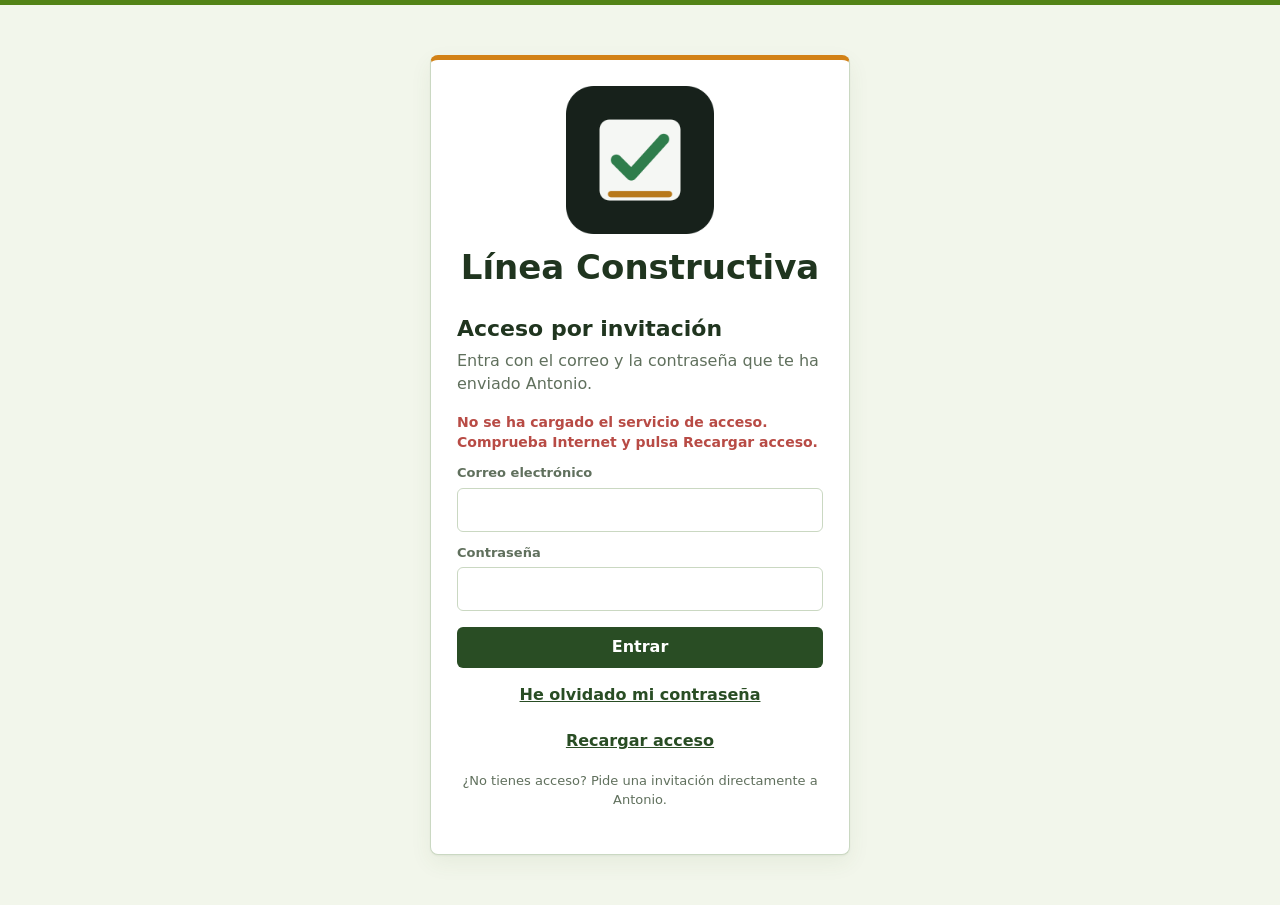
==== commit b5841dbf: "Corrige ortografia y tildes de la interfaz" ====
--- a/index.html
+++ b/index.html
@@ -2784,34 +2784,34 @@
       <div class="auth-brand">
         <img class="auth-brand-logo" src="icon-192.png" alt="Linea Constructiva">
         <img src="[data-uri]? "/>
-        <h1>LÃ­nea Constructiva</h1>
+        <h1>Línea Constructiva</h1>
       </div>
-      <h2 id="authTitle">Acceso por invitaciÃ³n</h2>
-      <p id="authDescription">Entra con el correo y la contraseÃ±a que te ha enviado Antonio.</p>
+      <h2 id="authTitle">Acceso por invitación</h2>
+      <p id="authDescription">Entra con el correo y la contraseña que te ha enviado Antonio.</p>
       <div class="auth-status" id="authStatus" role="status" aria-live="polite"></div>
       <form class="auth-form" id="authForm">
-        <label for="authEmail">Correo electrÃ³nico
+        <label for="authEmail">Correo electrónico
           <input id="authEmail" type="email" autocomplete="username" required>
         </label>
-        <label for="authPassword">ContraseÃ±a
+        <label for="authPassword">Contraseña
           <input id="authPassword" type="password" autocomplete="current-password" minlength="8" required>
         </label>
         <div class="auth-actions">
           <button class="btn" id="authSubmit" type="submit">Entrar</button>
-          <button class="auth-link" id="authReset" type="button">He olvidado mi contraseÃ±a</button>
+          <button class="auth-link" id="authReset" type="button">He olvidado mi contraseña</button>
           <button class="auth-link" id="authReload" type="button">Recargar acceso</button>
         </div>
-        <p class="auth-help">Â¿No tienes acceso? Pide una invitaciÃ³n directamente a Antonio.</p>
+        <p class="auth-help">¿No tienes acceso? Pide una invitación directamente a Antonio.</p>
       </form>
       <form class="auth-form" id="passwordUpdateForm" hidden>
-        <label for="authNewPassword">Nueva contraseÃ±a
+        <label for="authNewPassword">Nueva contraseña
           <input id="authNewPassword" type="password" autocomplete="new-password" minlength="8" required>
         </label>
-        <label for="authNewPasswordConfirm">Repite la nueva contraseÃ±a
+        <label for="authNewPasswordConfirm">Repite la nueva contraseña
           <input id="authNewPasswordConfirm" type="password" autocomplete="new-password" minlength="8" required>
         </label>
         <div class="auth-actions">
-          <button class="btn" id="authPasswordUpdate" type="submit">Guardar contraseÃ±a y entrar</button>
+          <button class="btn" id="authPasswordUpdate" type="submit">Guardar contraseña y entrar</button>
         </div>
       </form>
     </div>
@@ -2820,22 +2820,22 @@
   <main class="app" id="appShell" hidden>
     <section class="topbar">
       <div class="topbar-left">
-        <button class="menu-trigger" id="appMenuBtn" type="button" aria-expanded="false" aria-controls="appMenuPanel">MenÃº</button>
+        <button class="menu-trigger" id="appMenuBtn" type="button" aria-expanded="false" aria-controls="appMenuPanel">Menú</button>
         <button class="sync-status" id="syncStatusBtn" type="button" data-state="pending" title="Comprobar guardado">Comprobando...</button>
       </div>
       <a class="topbar-logo" href="#inicio" aria-label="Volver al resumen de hoy" title="Volver al resumen de hoy">
-        <img src="[data-uri]" alt="">
+        <img src="[data-uri]ía0HDgQPAVtHi4OpxZU1i2/ILNUNPZejamgdJTJzYbhBMMAeGAV1SRogIQAhClXQudAVigBFgDCBqhAwswpYOoURswgHzgGPnAJ6M4yAACQRSIClxcQCcAfKH+38Y/3nd95/6H6/wFxJMF7qwvGENsh+4eOVoVUXe4tjywavDdWPXKGtzGzHdRPK4/NlPjVAEoyAdEdbG/7l8V+f/[base64]/wSBmD86Tc4YXBZpTq9DWXq54+WapalkwWxg8oPpECaTMABwoRibz78HE8HT/o5RVs6YWkOYUwtMjDIsEzgzRNhxCjgx4OfRB80CJZ6JiZnIAtiNnM4fqf/u1u/U/iyNLf0vxThGSTj+AiERsriTAMB6WYVTNY2rqNGoGW0ya90GEk55JpmPWfGAlp0Vv9l+5wG/V7gAgyH9SMZ5RNFSNfciY5bRNNgiynMXicrRhS5lmyC8IIsCv8pPm4U0mUSxBCgB0vAfkWKGRwB7hLBkNNURptcC06qBhkpGOkdo6wMOdDKOdRA8AEGrKPU+ecwMM4jMvN2duK97S+N/7L1370MgKOgXV0mdknA8l640mi8MXfGfc1+eLCjjsV4CN/tRBIJ64pnXBWckcnXhltysQMPIEo6kVyDoLBBhu57JM1FwLEGTz3mUgBBMwlelYJgAJMNxAE8RjAAjEgLqKgkzGxhNMaA6AgRMQv8osO8McLgDGMj5kXiLCNIqsH0ByAATJEFnowfs9qqfHPh2xW8G0NpdUqNemsIhikrI+CstNq4s9pAs1LsCsAFjzcWfgML7G/3/bQRYyELexhOm05WRmbWp6uC0kUlmjTMnUG0volh2voPcVG26VWRoUk7Bm1QonU4G+30CtZ++5/fj809rCEIkBJRXADVhYEoNY3oTkLB8/lfKZbT1Eg6dBs4NMjIOYBBgFWwKCIYQICEBYRJ0Png611N2a/8D1T8/sn//XlCxCF1JKF5ywnHx0qUTgxNj0wfsHs8ZzPaf3eH2jaIu5QfV/if3apoVhxVpaLAq49N0rYrmGkVFboaIerPYzE3VMjeRhaoSpjILrlkUynsyyULEvWARq7Hq64BBhGiMUVsDTKwAGqKECQmgroYRMIGRJKFrEOhIAid7gJ5hIKu4UJUKECg2z2SQAIkAoJmYVKhND8bvGXys/[base64]/[base64]/d2Pxzb3N5VcRLY7I0TCpR2i5JwXNC3Y/xbVyQWzu5vDE9JzUats0iW2/[base64]/WK9alEITPWMAAhC92MhT/[base64]/[base64]//MkxYKpI2dc9NG8F8Y2S+hJBzPq3vF/8P7Wpr4L3ThKGSqjV/Z+C/8DX6hEREBQI6Z2ucvSpUM4b/mPOTSzvECAfvhBD7fcH6OBdSHgC4JVBTCgIXqgiX8D4qLgaT041Gan19C8pyEY+G65kmRmuACuBblnLz0cu5A7iFjRxva7Gf7bi2m1ESq4gnhSM0TR5yTh052wy+b9Lx+YD4pb1pg3bKa+WvmjayoTKTmV4e9BoIbcJhU1pMDgwOxQ3tPGq2HepJ7jh/[base64]/dczi5L5u6aLVb7uq/fOR6OAlQmjKKmu4Y6DmjrZziT8d7nDPmaaQq6bKyVNr+1/pmrpy824++3xRUoudbgU90UZ6XoxJYKzXIhH4omULZ1+/tP1LFZGRFTVxM/9Pb64Nbvj+un8VtNnT/DzfOTYVchz6ukZSNUCaJKoBgpO3U0C3W/DBP2We0bTq1VNDS9vemRZOzOitu2v41zP+ZWRk85nnq/HFDBICvGDW0nnvuubcl2Kx/rV5DeS98LlHDjZ/8Vu/Kf/l+III924GgGl3v/mGyLSjp/adKgarnxflhwAA88unTTuQbWuD/fwZ05REXV3OlaInCzAuni+mlkXSs7MOlGHawYnVuVVAOsJA8vkwT55ZrdoIpk1APFjpCerVzCBWAkKF00Cr93QJeMzTAo0v6327HRxcE8pVPTZyX/1nD/dvbtuwAWLTJujnozblr2pzoh+4duD9kUj/2pxDrIWR2XFs4r9/6zdHfiAFlPcZiI1juypYUFvHL29Dx/PnMhpD16ytmrdySuqyCbWZpu/8cfrXgBOn/j9PNPOiZctmXDQttWZmnbP4/tb4D3/T3b2bABw4zWeWTQu3x8PDC2xlef1DoT0Ass+X1fM51a0yTINQLAVDABkBfiaVKpFwQ55nDDtHq76WbZvwhwNHWx8vbKX6OTgH+Dk6EfjPcDjws+waIAJec7G5ur68/5WuZpgWqDtZvvXffh79lRBQSkPQOMHetOnC8j7P6Ozgv8BJws/1mKKasmrphKnvve7cv5eH+1cN56JHU/mp3x5/ff+HDh4uCmQoNK32g1d3fKkiPnitp60hNpp/AwCamYguOVRXM+Gzy6cGX5satdq/eWvkh0Cr+1fwWtFfI2zwLDaHP0jTBAQJqMJNZk/x0zx4BoBk8kxyy8/xHz4nqFeNGarjSHLjtlsqFicYxxnip/Ct+rk9TzzuqW6A30Tc723HRSP7mY6XAgzMsS5dOnKdNPN1OVdAsHCPnIveDbR2F3qcP5Vg84WTrqhfS3GeGKie4rfZby31pPsghX+f1FOP9/wxY+dmet3rSDBDX7EaIaJsnQcND+SWlzO1b4A4L0TFKsBUbGpFUpxP+9Vjn/vlU58Qxb/guxe6vTFuXEr7MbGNm4DaWMiyrP76gOEYeTvkihAxb9ggXvc6n2/8w9/ith/iZfcDd7oA3MI4x01weqrF5/wzpvMLBMCQ8nzfrGIz0b9U3X2OFQ9NEOj86pP3nkvU132SznnhKktjlWYAtJjMrV5RiMBPYjwVng4XVmvip/HJ8HlG3joDSBNzq/uU5y1AMxAsD02oSPQuh9SwQMg5gb7HTwZa/xJPV8E9aQF9ArzZIYIucqTGvDXjJl/xHvnDnmOBHSJ6kpuczgvjOgOoEeCbncJ5FBFQU8N5IukCgO2w3rszk6ed0MX0+Cf9JsZKEZkA3As/H/8wn+4zIr9iaoHCKYDDRHSzAsCbAKDPzWU9yscU2HMYx8+xR3duumChuTN7YV3jZ5tf41mX5+87jbGrgVZVXNCexjb+KwmHW6BXF+4U89P6EggAz798/pRIPL9GCmFQXATslN6165Zju1sum7WEgnpuIMzEFiW3/ur4QwsnLpsYWtZ/vazumhQMNKdyp6oe3Hpn7mHgsDN+8q+Yu3Z2YEHfpXaoejYs5oAz9+jwY6E/HTi2+9i4SS/mYUX1hOv1IjVxeLmSJxtIChCmdWdPRbbtvJMfA/Znxg94wwbQpk3gS+d6Ey1hNzqu39VIkdV16GRVx7gI+LMKBjPE2lVrF169eODq6tAjc03BVpamdu4/Wbb5e7d4m4F9IwDo6otbJqyYQWuHMhkzIECPHxvY+lDrzKGPvjn9isk1w6st0zO607P3ffPX4VuHh1vPnncRr5vwkTckr55bf+piGCeCKXfSmdOdNbvu3WrvWrtwsCEYTl/nuSqmJGBAl7/nBrm+unJ2V+tpd6vyhF4yLXSRlCSYtPOt208+WK6b43//Wu9N6bw8tb0tfHjx9Pxc15WwDDN396Odm/e29fQDwBtf1jJrSqNYYadt9pizjx61H25tPT5QnHT19WtmvGHtyJqmCT+bHw7rwGhmxpldp6K7sn2jmfomuTZgoN5TIBIqculsvuHaxfNmHu5yth4+mk++em3iajZJKq3Qfk7t2XEg1/WOV1ddOpp3DWgW7f20/5Z79u+h4g4F8KWrZjcvqZcr0tp2dx9KP9p6vHtkxoyrpt2wtGdZbVVyfiDUXaZ0c7JvKHTspntDD3d07Gn7X9s5XLgQCuBCfwnNxE+1Bhd1W8u2qkNzz/2z7aYne9LwItT8KQC7Q9VYqho6vqKCbpjc+J6lqxY1GCuP/Y2mzAojrOCGCIgOvnGJN+HTj9+DXxXKoovVV89/Gc09/GknmJ4dSZcfQERZOevEu8PXxPbMSEz5zPGdpx4EgDlTWhqrr+/4ils5fKWQLDgnyJP5MhHUkPFwz4qq6u/s+GntN0C9meI+snEjeNMmYHKjW2dJr0xpQGmC6wWHenvF6HPdMZjnWJ94i3zTqpn7P2aI7LR0OnpEBmR+YrTjZZMqut4+o776tzfetOBfk8n9p4dHQ+Urpx//uOuNzHccMzUwMueb//GBY82TakffFgk6FgtGdbzf3fi26pX/cef8fxLiQMf0pjVTNrz5zOfj4Z7r0xmrN6/MgakVqUsWThx490h68ifmTxezZlb3vSerclHHE0hYudpr5/d/RAesdG86/sGuc8boxTPO3miamUaPQ6fuq51uffiaM6+pqxp9xc5jE77eXO2Er1rQ9ZVsToVHc/Ejt5oNRwBfOMKWnr5ictuXLJGtHLXjRx48MPkogAHmaYG/[base64]/nqVFteia7yhAc8QBA5SKdiGj2hGs5bm62tabn71gZp4yBhm/CiR60R5kdTjeZs4ff3lTVMoEEccvquWvFkjNfSYcGlhv9NXcPf3/xm85+b9LbdF9kmxceXF2xNrlhxoyWWb4qMWJlg/ny0XbrVnvLxHdYrfPXo7Phy55tDGpkJnBd7wcWXFG1ptjN6QmrhO3ElGZLFloGJG1OAsgLenYXMDPog6/Ba9bMOP2FQGBk7rmhyts/8P2Fb1i/ccmrd5+e+M2c40QmVnW+93PvTH4SmBbfuTfZ3TGs+w3Tschw4lcvHXx3dYW78NC56h+c6Kn673ROjmrtmBOrBl51/eL8FcwwPvyqnndNqDj7xqFc5MDnfzvnLe/8t4Wv+vn9k//2ZG/5Azl3pOuRgxU/unPnvBuFER0wDY20l+i4ececf/nDQ7Xv3308+fiBjmCv4yEFOGYqRVUfvsb9cEN18gpXWaOjo9nhAUcmHa2kKRzLdj11asDLFy99xKYRFh6bhmvlHRddgxkbAD64PvDKqxed+LdofGBFyonsfmB/8/t+9eiUNzx0qPLfRtLG6bv3Dd/yu8emfTzvxtskadhuNHnf/tlf/f1jtX97uC25bWgokXQNPaLhmFnHsUSARD5/qGNPm3zQ9jxhCTtQWzG6ur4+PFkzAJ8BLavK7dl55CLt3aFtQ0MnuhJ1akoeKvfI0YpNf9i1+A3/vWXq29v7438Cu4EJicFLXrVi5H2M1bECa5r+6lXWx6vrrJ45RDOadPJO0hi1ysFGSHqGNB0AcJJIBoVMGwJldjAXSLcnbt//mzVfAW5LL7hqzjushSe/IcJOjJBrDtUNV2FgzqCc1ftWL5CaGVLBvvShyM/22n88gzwQ6679Q7hWrOHwyOqy5UPX4jiORirS3bx16icefyx5CjhWWPVbdrW8LzclWNu/3lF2TaA+twzAvRd6lGzSrBksNCBMhhDsAmn9rC5gAk+fvnTKmrmn328G0vWpXLT7tp01PxwcfOgYAfjkd+b/6MefKru8Lj64IlLb95oPvGHaXd/5zYF72J2QYhCHTNdKZvuH/uOOmf+w91DrVmDNxO999PgPmqt7r3I8L1iXcGcCKxobKo9dorRGz1Dk7OHTA/sIbfYtj+DuWx5Zt2f5tM7szra9qSlT5v/psuX4ABjIe5z+1b6eh9B34pQ/1GbhaBqMAmyamQrIduexo1O+0t0f2tvdlzldWW/OyNrSC0twKGC6JONjhqVFIYYWyvXAQhme0rY9adLs5tXTez4UDqUbh7LxE/91x9R/fmxf68OFrzywdObSySfP7m47edZou265+pAUwGge+X3dqS0Pbzn0mH/jJ1Z4GsMyALZt6XV2uxkAfOfjsfvmTEr9jQiOzioL52a+6tLsyu/8EsekBAMrqibVnlisyOq/d2/gTwD4oQOh29u75/1x794th4FOAEB3el76Pdfk5wqVq41a6bnxeF9NKoVR/K/0BCyk2TDD75byjIeWK1MYHgOkHTC72gWAfDJvqwxcJlDIiHXJg423gm4fJSLOHfMeD0ijFxKkbD8be+JEe7qszl5EDEYm0J/amjhXaCAOd7D6NOlAyssq4QUyi4CVof0HejM7H9u5D+LYuJvQmgp6iQ6lQYYBEQh6ZQBEMfeiCIeRNCVsDYJSQEDKOBAKPJMhxwU77OVLUsvCVnqBBthjq2vbMbMNAGmGACq6bNc6TCAoZVdOqkmuA2YGNDyHGORpyd3J2nv2Htq9NWAymB/tGMrQPsV+t51gkA0gZbqOZ+Ud4vrKnrWfebf38RkzV8/0n9/mnh0n2kYZoAkJI8BgMiVgmkTzJtZbGzZsEL4jQHuuJxzXIwoGGO29Nb/d8KPFX/6v2w/cftv2UwfStky7WrogkBYEUGTs0jt7s8p2WUsCCdJquJv47eu8qxKR0aWOTXy2L7LlsX0D25lB69dDCoKz+9juYwBUojYWdhQbSgFSgJoqgtaGDRuE7651VT5nOMVFynXIA4DWA2VH+oejjyoWFJBOZH5Dei2wIKI18PKLeW40nJ+Xy5Xv3Lwjtp8IuPXu/[base64]/dV9atPDMpyde5AiJbEyxT8edyLxvL0zOgVNTziNKuTCXTlC24DxnY7NgqNKghoJVGQGRmAOGYFuyQAFxPsIKXZAblHb9tnyt02vF85dW0JAGZgaFc+GRAMpUF3YaVUzr+5TPrj/z8s++d/Inq6paphVZ/LMhjA9ovZaoAz1V606ZNurgQuEpAa4ZWVubMgLVL0M0O736PyQDlXeWYUikwYNsM5DLnd1VdKEFXaLwLxIJNdenFwnADSkuMpuk00Zk8ANx8M5Rm0IbCNEmO5AHWhSa6BM8DNm3apA3pezRdIK38Jp0wzeIvbs/t66i4T0hrCJoRMlPLF8yyJgPA6gXDa12towdOJO4Gtg/psdDAeqmDlzW8+ZrFl3/xHVM+/N13n/uUqfP1nhIwSchYMCT+15rX6HHCocUz/05kXLIogaG1HxcxTQsyLKEAeGnWrid1UVvzXEN5WVIwAGkRAm6AEXBCzGxoBQgm9kw7agbZCoCMTDajjWTNrZJgGDp02En02ki2mMvW5a8OzOt5jRdLLuO8MDgVOGwiZOvAMEODcMHYN23yf/+ex9W5N6612mvimSatCQa5jatmp5sf2oYzTxNE86nWAAnLiwsBoUDI5d0cst0Oxud3k8GO67vCy0NcBuSirqeFIPbrUI0xCwqecn+yMBGTo6QBnEptP7X4p00VzoKINTJ7NK8CQWN42ewJqSU3vnt07a/vX/[base64]/[base64]/1GAB+9oc99+edlvdfPvvce8sCycsDAadasJJTKwavef06q+OR3XM+IHVes/[base64]/GyA2+C8CARmk4XqK2PNrBBim4Zc49jzDy7NkAEZYQFvm2MoWjgQN0yCDAWiPyKoABk/JDjLlkBkA62imxltyrhbi5hyJnSnQ5jRocxpi6yioNTu1fm6DMXn4b51ItlG6of7s9uZ/3XXf0TtBuwYdyitWBDLZr1B4wbNXyk/su/dA5Z0ZO3QKzCSgjBmNyZclEssnSwHe4Eeax7e+pML3tOOGOojJ0RqQ2k3EI9nI+YhUiyF1PiyFhtICQ6OB04AatqQUAMNTNFYHa2yFLyRZMQOWKbW/6kP99q7Wh9/z1dr337tv2rsGsg23SGlkMjlm08y2AE4NWeCACUGFWrwXUg49z2+/7P/uE9MnDMOAFH5NLoYyY9G8WSwyURGzDIOEUQhKS8B2lQ4MKSUAaCqLuNMYdeHC/RCFAhWF8L9gTcR+EW2AnrA42URg4VeAZBAVdzqfDf6nA4mHlA6dJWZURLw1H3pN4p3sunzv7tDdwD02M+iNV6ZflogNXO1Coz874Y+fv2nal/fs2XFkQXNPLme7hf6IzFZBOM4XD/+rGeQuGHps69MgtWkTdCHqzNgEvanwAgOjGJaaXUMIQHsw2EMQAMxyMo0QDG0DboaEFT0vHDlzRHpGXrIC2CWubawwOo7bR8gO7WGAyHKqyuaOroduSXBRGfPdywIMocuSdSKSa5QA2yMieWr/mbOFYs4SmkwyGdoB3JwG1uMJIdhi9PpPj9ite87U/EQKaQMaiVBy+cfe1PcBzatjmzZBCwIXX4VotWxuXjdhx6HgUQNmh2kwTHg1CxtFgxirkKXKauJqqhDMmbyRPXw28hhwPF0eMk2tfaVbET/hgbmOazIAQQwrLAkAotHmMgCWIQ4M/+jOQ3e868u1/3h2IP6oaQGmSQACBLjwPA3PA7THMNn2q6cAAFLgwmqlATLoifql52UVUbHbglNVGXWri894co2aaUqnzK/eqE1g2DnZGX4cMPKGYG6ozqxeOq92mT/T/e+MJ5iKgh3sugpePl/kggEQBimOeAqAZllbHYoW+eBEwCO74gf7R6M7bIdgmbnpy6e3vyKdjx25/ZHoDn/0LUY0lJ0ipZaeEtzRx2d5wwOjUgDdKWkQkcmaoZSGZocAvwTTX0etKnCrVEAZWrNgBxpgCgrduGzO6kVeQGlPkGF7o6FYtSrTicyMIKL7j95in5AGB7WChmbWwpEAYJaFDG1qwQ60m1GWneoPFH8qECMTEpIATaYWQ8nRINCfTu+Z+itjfno1DKc6H+1/9bL3yOTotvm/8Noq+gKhfCx86eA6zfrAsftyg9U5kWcBQtiprF1ct3jg/pv3z6n/yLxgxamLbQ/QDmmVlwI3Q11Y3YMIRHTY+eJPVv3gW//oNk6q7Hqn1F5gdm3Xu7/wPk/++tEVPzl4sPY0MCEPDBvBelH14Yt33zC/oX3ZW78uv7pmXvyW2Q25j0eCuborluWveHTP+seISF28bMmSUCA9nySoP5XY/Ms/0r1AIzlCCc3QhgFmHm8bbBCVkR+HBY1oX2aUBhD67Jutd+0/Pe/kz+4+cBtADLiDUlupkAXKDJjHgNiAw1RONORKAQ4H3HjOs8vPB720ZUoR1BqaFMi0pAUANxd+tbtDjWiHMhwARwN27VvXDb3992qlmj8tOfllC3s+QKTCSpM2TcNsmF1nfu/e3H3TmuKP1UQGLreQmfT+l537xM9ji9yHtlkHgTLjlWuHZ0ZCo+2/vDec8VyZ8zzAlF7Ak1R2fkymDAY8UxB00GJYlogWbDmtNYho6+ixs9Mfqp49dIMpnKDtubqtZ8oDwJ4C363Vy7sTRwSYpICuTOTn0KZ19cCC/nde/sfLK0N2g6eIWWlx7FReFYK+4rkSEp9ROIpdK6xQICaBBIIQYA1dd2Z95LreSxybmZllPKQCZHI4L3RYnWnYoBE7rXV/xDAhRNgLcno0AgA6m4zpnI5LC4JiTrkod+LnDTYdVrZKGDEIlqrCCnEFAOx7KH3X4or6yeaUno8imK+meMc/xK4YerWxuqMfUbc858KyD5Z9OJ2O7OacfkjG7NnCdMvNpZ2fXt385ss8w6uw3Jj2ZDYjKlWEZXLFkovnXNZ3OrWto6Mj98TERxDRtr4Pf33Fxi++zxyYVtvztrDMTWxp6vrI1Felrs9f13Eom8OggI5MrNTTpZGcP5SzTq5Z1Ki+cbvxn1/4GzWjoWroFQubzr33y3/rypGBWZ0tM86+yZS5hq6R8t13763/[base64]/sPXHP9gX/9tpL3KpEILkwGhi89oNX5ma/cXnssKTTgVhMxh7YV/5xoPXR3tHJWxoqR9cZZr7i5Yu737+kceqcQMDa88kfDD4eDOho1IJwlEYmPxQaW5f9Kr98167w1kVTQ6frE87c/kz83EP7Q5sB8M03+6m1e4+WbZ5VM/zWqJVubqoavOKmTx3/vtZtSQkxcWAk0V8eG2gm5CdcvyR17f6J83puvPFg73PdOeQzffjwwz41u665pjI4QdcZHOg23Hi75GAXKTMlhJmUMjBsBgL92pHdKm+cM3KJP3XsT56aMNeabMDoFyJ8jEbLtp/ZO7C/aXZtrRlBlTsizpkUPyYz8c2dJ/u6AWDC5ERFuMpoEsrokBw55mXCj3Uf628nkXG7D0/d01AVPk6GAAMK2gvayrUMK3ja7Kj4r/5Ho3ennGPpULL5eLBKCq1UxDA5xpaXUEPRu9p+UPG12FRBsNxyZToUCEZHM+2Jx5PJ3vxTREyJ0Jn+0+7KrY5Rs6cybiW1ImUJtzISyE4ri+VnhoJeo806e3Ygfu/mwxXfPdHH+86cOd67t3/Ozmm1wWREulWNZdmV9eW5NRquPDtUfcuP7q698ZHW/dv8H0uErr84MJM9003nIqcH7fKdD+8caCWCZg6bV60MzxJaiv506ExOJ/bct4N3LplsIhSwaxPB1PLJdfYlFYns9P50ZPu9rY2f/[base64]/1BwdMm8cMyEFTwzGLvnJ3fYfyAk8zfffBhEwKFTVR3VVeH+2nJdE5IUsIx8PUOO/v7Riq8d6w1vndHgTTaFMCrKTKt/JLF//7HuTmbQpk1/veojJjA/GkWFjMARQBQxSH9risag0yOURorSSIog+jJDGMoCC6NArHD+kzbQnQUQSGB+mKEoBQA4nMZ5p4oZx8qYP6gMJ3EgByD/xGrpLYnJ9W6tUZYLjw7BzvZU9qawfeiJQ20JNzenmuO1sUTmlB48NTD9FHCzSmBhWXxiukG4nj7Tk+oChpPPFvn2fXJzLCBce+kKXUNyNBwMgGwVyf3pkUgvEOsF7rEvIBHIYNmqxksWpuskp82DZ8oGzpwJtAPbc+PYoQKYnwDClv/VEzlgaPR8HsSUOFAbADIAkg5wZsR/f1X1sjnJ+rqEG+9zguntreIUsG/kyazTlqorlulJih3roYO6E/kjHf73ZyWAGABNQGsWQPbJlz4tvnpZZEqZ4YX/+LjogX3gdOG75UCEgFEAx9MA8ud/tyU8aRJNnFmvKkZd1926K9oNbO9+YnetOdF1y8qmxcxc6M5DqgfJ/R1+78T5CSBhAK4A+vPAqdST1Z7qKDApCgxngbbR8Z8X7cVg2eKmqxc7DYMprba0xtuBHb0AjJkzl06dV4/KHSeG+zo6Tp75i3y6/yuFfJ5YvJKe4f1n+5/YsAHiyWs8UPAiFT0k4qnyK9avh3zCd/1pXCDC+0HIDec9bmOv3/1uvTxv0D41r+p3v1svN2yAwAaI9ev945/KVbx+/XpZ9OoVDdLxr6LXD+M+E8XP/Cj3k65NCIB5g0DhnP75NzzlPSieV4w77/hrLX5XPMV3i+ccG8/5u/iU3xmX1zL2XC48huj8X0RPmFp04esJ/3iKz5/qnp83+v9vpjs9ra+fnqXuX6ncWQn4368aMzbh+HxblmISVEFS+P+iqNvYqvAU/[base64]/P/e2J8G+8dT4dxFF4pkJhiGnxREfpDQ83zvilLqfNafUfyKAcs0GUTseZ6fWOX5v02KGHDh5YiVUlpL6XkeMeCyCZNM04QQQnuux67rslsYN7kuE4htxz6foGT7fwesAGwA5DjsuZ6yQToYDIJIsLBtzhc86YJsbQ/ZKlNgVRCIBYTOIKNHQQykuEjOGM9iepolly946Qv+5v+LioeysbHRmjlzZhhAQkoZsywrpsgMIewamXzW8Lw8BcNBi5UTclkZkC4cdkhpbYK0KSwRAKkgMxksFVlBw0/Ac5UFwVKEYQhJUrvKZK2lBExICCG1ZCYJsGRAAmxIySYTCEIRWBMryAKFlJRiQQLkKi2FCTIECWGAPDXG65BgMmSQhJQwWGmhPU1aKhICYGKCAinFxMwgCcEAacXFuC4VWyRrRex3jgGEKSCIiDXIUxpaF6ghAiQNQHtMrMDF/[base64]/3xCO4k4ha2trzWAwaAYCAcN1XalDmjjNxCGmWDRmGNKQOZ0j27EZeYBNFjqXE0YoYhhhQ8BxwCYTDIvY9u+qaTIJUxpkWKZQLNllEuRIV0BAuv6ENCwZDFgGa1cIYQmfm2UTADIgDE/YxATBJCQZLAzDMIyAEAEZEMyabNuF67rsKkWmIQzDMoRgFlJBKoNJmIAmkNZKQvtlKqU0hDTJgCbJgLQMYZLSAsWostZkmAIo9OrT2oPnaWjtd30WUpBmDc/xQERM7M9OJmYhBAv/MBR4ZETCJ1dBCxYgCCnIkAaTEGClOe8pRQRNUggphWZiT5JkVtBKK8Vaa8/1NBNraEBrBSjSEmBJJiutPQesJAlmJg3SrFlr7SomIbUVsDQZxK7tau0oQEhtEDHZSkNJMIMMw2IpAVdrrQVpBinPU/DPQco0AzpoGqy11tl0VimlWCkwCVOzp10N7Srb055yFVnEpCwNByBB2rIAogCTS+wK0tLwFBCAZVkkPKE9L61GPVcJR2ghhUbW37WklDqfz6tgMOhlMhkvFot5bW1t3gU7UAkllPD/o5D0haY2/W9Ucr4gUl/MBHta8d+48dnpARs3bqCNGzc96wrybOcSAlykS1+YG/L/q0qU1v+3NRcv5Clt3Age/974+0dP8Ryfw2j/J3eSn8El9L/yhOhJ5vVLq8r7/8SZTU/zKuFFBAEgcMGDfboHTc8Y+fjrtip7Lu8ZTU1N5eNoM083nlAFKuJP87lRXV0dLbwfAxB6Cm+c+T8c6196/F96j//S50QArAsXgKampvLm5ubgX3B94/9vlZeXJ56FHEsAxBT/OPPCczQ2NoYSiUT5Bec1mhOJsucwB/DnZEeJOQvnLF991coPrLhixT+suGzF6ysrK2PjqkE9ocDZmF+ZnrSVFbczOf7i6YJI0J+5fY5toeP82Tw+3QgAT5swrbxxcu3rQxWhCU8YDz3hOMxduXDJjKtmvfx8/9mxI+SiixZdOmvRtOUAaMnqJa9YtHLe8nG1lmjyrMnT5q2dfSUAq7KyMtbY2Bh60vXTU47/SXVVL7y2pzr+KSJdz91tSU/5nPA043ySMDU3N9euuqzlFbH6WEWxFCwAo2HihFeF4qG5z2E8F342dr0TmpqmzV42+3XVqA4/gwBzJSoj5S0z39g8o3nqheeIRqOLlq1Y9NoCTYoBUFVVVXXjynmvr6qqqn6KOflnCkfhFi1cPveKmokVb0yl0r09p3t22Fl7oKqqqjh5wgBi4ygMolBdLwaGNW7QAQAJAFRbW9s0femstwCoHaty5x8bKFwMjeN/yQvGOr7ZZAxAsHjxhd8NFd4bf1tDbT1t4bxr15pSBwrHhwpjfAKUVmV5z54AIAweOzdiiJWRZ1TsfOTwaQDatMxG8kQVAIuZgwB4dGB0dKg72QXAmLFgxvqGhoYV464/BCB+we/FAEQvePii4KsNFe4tj7vueOG9cZX/UGzEWfw89FS75gX3VPjsAJaFezCeZxcujJMuuOfGeH1+ZGTEHuocbg+rcL7wCEMAIpl8tsZjLzqWNe2/ngrhC669+H9mbUchxGQb9oU7kxw3hvAgBqMuqYna0sXfSBTP4cGLjep8ZSGMEgXAhmFYmtEkpSzOgUjhhT83E5BA4Gi0rqpiQuW159q7/tS2v+1OADhz8gwAYMbcKRfVTWxYJbRjeDnnxKOP7rl31aoll8TLqps9cqysyjgHHjv8u4qKilhVQ/kVVtAIJEezW8oTVXMMM/iqZasX2T3nBrfNmD1jhWfYkf6BoUMBYVh2Kn348OFTHfMum3fZ8Nnh0ZqmmuquQ107ent7+1ZctujyZP/oUMAKxspjiSU5nc+f2X/qrmBDWdm8GfPWZTIjbHuZUG936q6TR04eX7hq4fXlsfBUF4CT98pSKRuzF0xfEa+KrzFNKW3XO7HrwcfvJkF5BsOjvBMNVzReetW6v0k5I/Fsb+a+I0fajs+/ZM4lNns1c5Y1rtizJZk3PSASL1ux8rLFVdIyYycOt/+ebOJYuLy8qcmYHQhY17tSt9dMrzlbliirbG6acHE6ZVu5bPbI3q0H7l+5ZuUyGdTLQBhN9w3fuW/fiU4AaFk5f1E8XrWC2TUZTmQ0mXvo8Z0Hdi1ds+hSUxqLpGXp7r7eezPJTHre3NlXOco1T58+szMRS0RiZZFFmpWbSg1vPrLr5CEAqI/FKiYtn3nJ6cOdm7u7u0dbLm654vje4ydaLls+PxGI1w8NdkYdj3p2bN5x86wFs+qry8suUwZi2vSObr9n970AnAnTplVOnpy45MC2Yw+n0+mB5RcvuXRgcMTJx0JG77FT5oIVLWtiMWNNPp9zImbZpEx35+aWlnmzElXxS3JuPpBNZvbvaz22GeTn/MxZOGdRRU1krQKrU/vP3VU5obKsujq2Kg+Eh4aHHh3sGIQRNPLxxvjUKVOmlO19ZO+Dc+fOrZdlctH+x/Y/3LJ64apEZWKxl8y5ORGYkExmsXTVotUksTQcispULvOnodNdjsnVDWsvv+RtLjKJ3u7BhwY7BzutiOU5SUcvWDprXlk8cblHLEb7Uo8cOHC09c9Wq6IVXJNL5mjw3OB+MAjrYIBBDVMaptfU17+2t7v/SPuJzgeNQHD1lClNy13GCmWJuUePHP9TnnRtvDm+MlAXvtz2nIaDjx17QHH4XF9nd0fOSZ3p6uw/yOyGRVC+IjOc7+881nnatIwlGTdfUajg0eI5XhWzmlnVXDU3imiVVmjJ5J15VBa69vHH9x4aSWXM6pkN16u8u9D17NWDPamdTo7tusbaqxsnNa6KxENrThw7+5gSYiASj5ZFgpHJiYaK1470j5w4c/jsg1YksGr28tnLiknc7qgrDWHVDPYMH/Ay7lBlU8W1AIJDPQNd7QfbDoSt+JIZC2df7GTdYDASLu/tGNmWTGXtxuama7UQ00NlgZUjIyPJnM6fyeSy++wRjsdr4q/t7R050X7o7P3BeGjpxKkTr1Rhvu7M0Y7B04c6HjIMlS6qSLbD06RlXtnbMbi3vyd5oqqu9tUVDRV1o/2pkUO7j+wbHkqGaiZMuCQ9MNKowvK60YFMz1DH0NnRkdHU0dbDu/oHhqJl1ROuLS5+WSmjNtSSHOciACwjaCxmdmvzrnN5KplKnD529oGAac2fv2T+YjeTyp08cfbEkX3HzjKbVzU1NTUAQE9bW06aNHvKjPr5QKSGw+bq5HC6MhaJrK2oqViWqAy/fKBv5NDQQPaADMuyXDZF+Xwuc2xP296Okz3JSFnZdbFYrLywBwYrJ5S/vLdjEMdaTz0YiTjD2WQ2d+zgyUM9Z/uz1ZWV13qay11XsRWyGpXgJQCEDukqNmlBtCy6yIyHrj5z/MzOdDp7PCg4bjJouG8weXT30d2dPf1aRgJXJzPZGAXCDQP9Q8fPtp3bXVZbdk0wGpzsKC+XJ6/OKC97w4m20wNn2871JBpir4nFYpXjdY3nlEMuPKGkKXQulyMIMGvWRMSVyyqneMobPbrv6L0AvGht+QIrbk7JsTugkv17O0937q+ZWLM0Fo5Vjo6kDlXPaJqyoLp8xdktZ28fDY6eC9YEz3ae6Tw0e/bUpnQ+dXL3tt33ALBd1xYyGFQAFLSAMALD+ZSzTwf01MoZtQFPymGLLLPMiE6pmz7pVCASLTOCSJqjGRpODbbu379/x6KVS4Ps0dqK2sRcN++e7DzTuX2ob6hjzpLpTXUT66YJkuljB07eA8Apn1i5zDBoKoBHASAcC4vRTPLI/v37tyxatGgULF4JIC7igYYpE2fVR0Jl1akRu0waIjPaP/[base64]/9zpU/d3dvTsqp866aJsLluRcfXgxDkTZxgIxBWpqGWNqWjp4b6RQ2TpGQ1TyoJS6uRo98iJhjl6TnVV5ZT86Gj62P5jdwGgytr4UjYMkXV1ecXs+nkGzIkwzZhSqqhiO4ODw/[base64]/HBQCygpbJeQ4BCAcDgZpERdgYOHP2YFiL5qq6+DUD/X2Hw+FA0vNyPR37z2w7eeDELUcePfk7EQpkDctUAMhWGSPn5pSdt/MKThQA1dXVTSAY1elkOqc8N1DQ900iUQkPmXE2hzZDpg2AZEAHKadE47zmS9lQM3dt3vPAyEB/b97NQjMbwpTVABCMBicIFqRZu+x5BgBBHhtuxg3aqXQ2FjIDhfskDKnKTMGpM3vP/Pepfe13ypDxstnzpy8rcq2U40A7XgSAETZydex6Mp6IN9dVV15+alfbro72zqM51yHJEJ7j2QC8KbOmzKqoTFzS1tq2K9kzeJT0+exCe8T2NHshN+mGAcSFYdR6DFNKqcuqyjQAyqq8zmWd8qpJFa/t6+gbPrB972Ou5+QsyxqbB/19qT1aiNq65up1Kuftc0DZvJc3lOOlw6FQsHA/K02W1SqnqqL18Zd3HOvo7Dp6dpdWOc3MY/Pt8O7D9x9tPX4zLFq5eOWCt5bXV77i1OFTZw7vOdKazfvF9KSQzMyuFTIi2ATTzubLWciy4VTKcex8CIAVj8er4DrlgURoVnVV9dXHdx3f232m57hr54UphBGCLNpglURuyPO8rMuuYI/tgGkM9pzs3Nt+7MxdbVvafjQ0NNQ3Pi5iPKs5zqAhGkp1nxn6Q3VT/HUta1sqQ8LKU9BI7nxo59ZZy2f0LV63+G3CFlnLMiJdPV07q6YGLvHsvAeAtUVpx/bE1LlTV4VCcopi0nmlMo6THgpZIXP5Jctf2X64/XCsMZQOh8MylUrlPNs7Vze59uUN9Q0rDNOozVGaBway3bMWlOXCkei01s17DqVqE+emVDXNn7liykpDWPmBvuHHXTufUeTl4Nedszmgcuce79o3Y8W01y1b1/J3iUhlTTqfDvSc6zlYPbGypmXVgrebhmlzEMaxAyd3jk0mx7Zz2VzhPHBcOGnP9UatoDFpzsKZi2LRWFX/4ODxnGE5ZWXl85ddsuxtRGr2UN/[base64]/yTOPUpowVCFdtveeRvbXNtRXSoHx7W+ee8kkVk1ouWvS+smiZowXKM9lMWhpsT5o6YWpZqDoogno8fSO0/LLlV2bSqbhiw8lnMyMI5Sobp9ZODZuJSI5zLjOnrSCNdnd0n4o0RlbOWzbvvbVVdTU5nTOObz/YWj9jwpTFaxa/Ny6jARkNBuy8Myw8uM1z6mdXxqunDedzatjzcoFwqHzp2qVvZOVUDGdSXV3nug7MXjCv7twjZ46k54xOTEyKLK7QFfVGwugaunfo+HPOBASAYvn6gb6+jlT/6NFQOAQn72VHc/mTvee6jveezR4tr44IuBg9daT7vqGhvlOGYQzm+/Nn0ul01hDGSHJotN1zvJwVtBLsou34riObAQzmle62LKmSA8m2VD59rO9cXz8Ar/tcX3s0FnNsz+7taut6wBFOW6o/lYtUxOa5nne2+2z3o3bGHhketNvLK6IRL+uODvclT6qs6srl7bPJweRIns2Ml86dG+obOiYceSYcD1jDAyP7zp04+3Aul2vLDucOx+IR8lw10n6k457h/uFzY0EOCmVGk6mzmWRmOJ91s3mVOdt1omdveVVlyjJN1dUx8HByYPignbOP9g8O7A+EAxgdyOw9frhtq1FmpLwBdS6VSvXnknanGbZcYYpzR3Yd3ZGoLhNai+zZtt77h/r62iKxUMy0TCOfzD927OCxg2AwNgFVTTUz8nlbZkdH92tNp/Zs3/tAJpM5axjmgBGy5HDf8I6+7uFdbibXpUmfSfWnhjLJzLDW1BdNhI3B/uSujnP9O7Op1FBhQnrpodFT8co48nbuTM/ps/cPDAyfNlieHc4lO/[base64]/w3v7e5LbRkZETlBOnIpUJM50aPdHV2/dQ96lz+7Rwz4UTMXOge3j3UH9qWxbpk6N9o3sRQE57qv/AjiP3KaV6TSF7h/uHz3SdTp+orIyaGuxmhjLHh/qHhl6IgUej5eKW65dfufTzlZMqZ75oe6gXXKdTl8+4Yd66eR8qxZtfAG3PnuDafSKbip/2vafiXfFT/I+fEGjjJ/zO+WOlC86lB9K3DrYPHn/S95/5t4vxj/EBM37SN56Zf0MXjPfpWDxPdzw/470byzwplO0czh9QGaf9SZ8/+fef7b7xsz675/acno1X91yu76nHQ09uYfEU1/bU1/3ELzz983nqJ/50Yy6hhBJebCrHS4moVyIlllBCCSWUUEIJJZRQQgkllFBCCSWUUEIJJZRQQgkllFBCCSWUUEIJJZRQQgkllFBCCSWUUEIJJZRQQgkllFBCCSWUUEIJJZRQQgkllFBCCSWUUEIJJZRQQgkllFACSsXDSijhBYv/B1WW966NNmsqAAAAAElFTkSuQmCC" alt="">
       </a>
       <div class="date-card">
-        <button class="date-calendar" id="datePickerButton" type="button" aria-label="Elegir dia de trabajo" title="Elegir otro dia">
+        <button class="date-calendar" id="datePickerButton" type="button" aria-label="Elegir día de trabajo" title="Elegir otro día">
           <span class="date-month" id="headerDateMonth">JUL</span>
           <strong class="date-number" id="headerDateNumber">30</strong>
         </button>
-        <input class="date-picker-input" id="dayPicker" type="date" aria-label="Dia de trabajo">
+        <input class="date-picker-input" id="dayPicker" type="date" aria-label="Día de trabajo">
         <div class="date-actions">
-          <button type="button" id="prevDayBtn" aria-label="Dia anterior" title="Dia anterior">&larr;</button>
+          <button type="button" id="prevDayBtn" aria-label="Día anterior" title="Día anterior">&larr;</button>
           <button type="button" id="todayBtn" aria-label="Ir a hoy" title="Ir a hoy">Hoy</button>
-          <button type="button" id="nextDayBtn" aria-label="Dia siguiente" title="Dia siguiente">&rarr;</button>
+          <button type="button" id="nextDayBtn" aria-label="Día siguiente" title="Día siguiente">&rarr;</button>
         </div>
       </div>
       <nav class="app-menu" id="appMenuPanel" aria-label="Secciones">
@@ -2855,7 +2855,7 @@
           <span class="menu-group-label">Plan y cuenta</span>
           <button data-go="plan">Plan personal</button>
           <button data-go="ajustes">Ajustes</button>
-          <button id="signOutBtn" type="button">Cerrar sesiÃ³n</button>
+          <button id="signOutBtn" type="button">Cerrar sesión</button>
         </div>
       </nav>
     </section>
@@ -2864,9 +2864,9 @@
       <div class="panel dashboard-command">
         <div class="dashboard-overview">
           <div class="metric status" id="dayStatus">
-            <span>SemÃ¡foro</span>
+            <span>Semáforo</span>
             <strong id="statusLabel">Sin evaluar</strong>
-            <small id="statusText">El dÃ­a aÃºn no tiene resultados registrados.</small>
+            <small id="statusText">El día aún no tiene resultados registrados.</small>
           </div>
           <button class="metric dashboard-metric" id="dashboardScoreMetric" type="button" aria-controls="dashboardMetricDetails" aria-expanded="false">
             <span>Cumplimiento</span>
@@ -2884,20 +2884,20 @@
           <div class="dashboard-personal-head">
             <div>
               <h3 id="dashboardPersonalStatusTitle">Estado personal</h3>
-              <p>Una lectura rÃ¡pida de cÃ³mo llegas hoy y quÃ© conviene proteger.</p>
+              <p>Una lectura rápida de cómo llegas hoy y qué conviene proteger.</p>
             </div>
             <button class="small-button" id="dashboardPersonalStatusBtn" type="button">Registrar estado</button>
           </div>
           <div class="dashboard-personal-grid">
             <div class="personal-status-item">
-              <span>Ãnimo</span>
+              <span>Ánimo</span>
               <strong id="dashboardMoodValue">Sin registrar</strong>
               <small id="dashboardMoodDetail">Falta una medida</small>
             </div>
             <div class="personal-status-item">
-              <span>Estado fÃ­sico</span>
+              <span>Estado físico</span>
               <strong id="dashboardPhysicalValue">Sin registrar</strong>
-              <small id="dashboardPhysicalDetail">EnergÃ­a y descanso</small>
+              <small id="dashboardPhysicalDetail">Energía y descanso</small>
             </div>
             <div class="personal-status-item">
               <span>Carga abierta</span>
@@ -2929,7 +2929,7 @@
               <h3 id="dashboardPillarsTitle">Tus 6 pilares</h3>
               <p>Toca uno para registrar o revisar lo que falta.</p>
             </div>
-            <button class="small-button" id="dashboardPillarsBtn" type="button">Ver Ã¡reas</button>
+            <button class="small-button" id="dashboardPillarsBtn" type="button">Ver áreas</button>
           </div>
           <div class="pillar-glance-grid" id="pillarGlanceGrid"></div>
         </section>
@@ -2947,11 +2947,11 @@
 
         <div class="dashboard-focus">
           <div class="dashboard-focus-heading">
-            <h3>Deja claro el dÃ­a</h3>
-            <p>Se guarda automÃ¡ticamente mientras escribes.</p>
+            <h3>Deja claro el día</h3>
+            <p>Se guarda automáticamente mientras escribes.</p>
           </div>
           <div class="field">
-            <label for="priority">Prioridad real del dÃ­a</label>
+            <label for="priority">Prioridad real del día</label>
             <input id="priority" placeholder="Ejemplo: terminar una tarea importante">
           </div>
           <div class="field">
@@ -2962,14 +2962,14 @@
 
         <div class="actions dashboard-actions">
           <button class="btn" id="startTodayBtn">Abrir rutina</button>
-          <button class="btn secondary" id="goCloseBtn">Ir al cierre del dÃ­a</button>
+          <button class="btn secondary" id="goCloseBtn">Ir al cierre del día</button>
         </div>
         <details class="day-tools">
-          <summary>Herramientas del dÃ­a</summary>
+          <summary>Herramientas del día</summary>
           <div class="actions dashboard-secondary-actions">
-            <button class="small-button" id="badDayBtn">Modo dÃ­a malo</button>
-            <button class="small-button" id="startTemplateBtn">Planificar maÃ±ana</button>
-            <button class="small-button" id="resetTodayBtn">Limpiar este dÃ­a</button>
+            <button class="small-button" id="badDayBtn">Modo día malo</button>
+            <button class="small-button" id="startTemplateBtn">Planificar mañana</button>
+            <button class="small-button" id="resetTodayBtn">Limpiar este día</button>
           </div>
         </details>
       </div>
@@ -2979,8 +2979,8 @@
     <section class="view" id="agenda">
       <div class="selected-day" id="selectedDayBanner">
         <div>
-          <strong id="selectedDayLabel">Estas viendo hoy</strong>
-          <span>Todo lo que marques se guardara en este dia.</span>
+          <strong id="selectedDayLabel">Estás viendo hoy</strong>
+            <span>Todo lo que marques se guardará en este día.</span>
         </div>
         <time id="selectedDayDate"></time>
       </div>
@@ -2988,30 +2988,30 @@
         <div class="panel" id="agendaPanel">
           <h2 id="agendaTitle">Agenda prevista para hoy</h2>
           <form class="task-form" id="taskForm">
-            <input id="taskInput" placeholder="AÃ±ade una tarea prevista para este dÃ­a">
+            <input id="taskInput" placeholder="Añade una tarea prevista para este día">
             <div class="task-task-options">
               <input id="taskTime" type="time" aria-label="Hora de la tarea">
               <select id="taskArea" aria-label="Area de la tarea">
-                <option value="">Sin area</option>
+            <option value="">Sin área</option>
               </select>
               <label class="task-primary-toggle" for="taskPrimary">
                 <input id="taskPrimary" type="checkbox">
                 Principal
               </label>
             </div>
-            <button class="btn" type="submit">AÃ±adir</button>
+            <button class="btn" type="submit">Añadir</button>
           </form>
           <div class="agenda-groups">
             <section class="agenda-group" aria-labelledby="agendaNowTitle">
               <div class="agenda-group-head">
                 <h3 id="agendaNowTitle">Ahora</h3>
-                <p>Lo principal del dia.</p>
+                <p>Lo principal del día.</p>
               </div>
               <div class="task-list" id="taskListNow"></div>
             </section>
             <section class="agenda-group" aria-labelledby="agendaLaterTitle">
               <div class="agenda-group-head">
-                <h3 id="agendaLaterTitle">Despues</h3>
+                <h3 id="agendaLaterTitle">Después</h3>
                 <p>Importante, pero no es lo primero.</p>
               </div>
               <div class="task-list" id="taskListLater"></div>
@@ -3019,7 +3019,7 @@
             <section class="agenda-group" aria-labelledby="agendaDoneTitle">
               <div class="agenda-group-head">
                 <h3 id="agendaDoneTitle">Hecho</h3>
-                <p>Lo que ya esta cerrado.</p>
+                <p>Lo que ya está cerrado.</p>
               </div>
               <div class="task-list" id="taskListDone"></div>
             </section>
@@ -3031,30 +3031,30 @@
             <label for="parking">Lo que aparece pero no toca ahora</label>
             <textarea id="parking" placeholder="Ejemplo: mirar otra herramienta, abrir otro frente, cambiar de plan..."></textarea>
           </div>
-          <p class="footer-note">No se borra la idea. Se aparca para que no mande sobre el dia.</p>
+          <p class="footer-note">No se borra la idea. Se aparca para que no mande sobre el día.</p>
         </div>
       </div>
     </section>
 
     <section class="view" id="habitos">
       <div class="section-intro">
-        <h2>Rutina del dia</h2>
-        <p>Empieza por cuerpo y calma. Usa los minimos solo cuando necesites salvar un dia dificil.</p>
+        <h2>Rutina del día</h2>
+        <p>Empieza por cuerpo y calma. Usa los mínimos solo cuando necesites salvar un día difícil.</p>
       </div>
       <div class="grid">
         <div class="panel">
-          <h2>Inicio del dia</h2>
+          <h2>Inicio del día</h2>
           <div class="daily-command" id="dailyCommand">
-            <strong>Orden del dia</strong>
-            <p>Primero cuerpo y calma. Despues agenda. Despues una tarea real.</p>
+                <strong>Orden del día</strong>
+            <p>Primero cuerpo y calma. Después agenda. Después una tarea real.</p>
           </div>
           <div class="check-list" id="morningList"></div>
         </div>
         <div class="panel minimum-panel" id="minimumPanel">
           <details id="minimumDetails">
-            <summary>Minimos para salvar el dia</summary>
+              <summary>Mínimos para salvar el día</summary>
             <div class="daily-command">
-              <strong id="minimumModeLabel">Solo cuentan al activar el modo dia malo</strong>
+              <strong id="minimumModeLabel">Solo cuentan al activar el modo día malo</strong>
               <p>Sirven para volver al movimiento cuando el plan normal se ha roto.</p>
             </div>
             <div class="check-list" id="minimumList"></div>
@@ -3067,16 +3067,16 @@
 
     <section class="view" id="areas">
       <div class="section-intro">
-        <h2>Verificacion por areas</h2>
-        <p>Marca solo lo que corresponda a este dia. Lo que dejes sin marcar no baja el resultado.</p>
+        <h2>Verificación por áreas</h2>
+        <p>Marca solo lo que corresponda a este día. Lo que dejes sin marcar no baja el resultado.</p>
       </div>
-      <div class="area-nav" aria-label="Elegir area">
+          <div class="area-nav" aria-label="Elegir área">
         <button data-area="all" class="active">Todas</button>
-        <button data-area="alimentacion">Alimentacion</button>
+        <button data-area="alimentacion">Alimentación</button>
         <button data-area="deporte">Deporte</button>
-        <button data-area="estres">Estres</button>
+            <button data-area="estres">Estrés</button>
         <button data-area="actitud">Actitud</button>
-        <button data-area="habitos">Habitos</button>
+        <button data-area="habitos">Hábitos</button>
         <button data-area="descanso">Descanso</button>
       </div>
       <div class="grid" id="areasGrid"></div>
@@ -3085,23 +3085,23 @@
     <section class="view" id="alimentacion">
       <div class="section-intro">
         <div class="actions">
-          <button class="small-button" id="nutritionBackBtn">&larr; Volver a las areas</button>
+          <button class="small-button" id="nutritionBackBtn">&larr; Volver a las áreas</button>
         </div>
-        <h2 style="margin-top: 12px;">Alimentacion</h2>
-        <p>Prepara el entorno, verifica las comidas y detecta por que se cumple o se rompe el plan.</p>
+        <h2 style="margin-top: 12px;">Alimentación</h2>
+        <p>Prepara el entorno, verifica las comidas y detecta por qué se cumple o se rompe el plan.</p>
       </div>
 
       <div class="nutrition-objective" id="nutritionObjectiveSummary"></div>
       <div class="scoreboard nutrition-metrics">
         <div class="metric">
-          <span>Preparacion</span>
+          <span>Preparación</span>
           <strong id="nutritionReadinessMetric">0%</strong>
           <small>Plan, lista y compra.</small>
         </div>
         <div class="metric">
           <span>Productos disponibles</span>
           <strong id="nutritionStockMetric">0/0</strong>
-          <small>Lo necesario que ya esta en casa.</small>
+          <small>Lo necesario que ya está en casa.</small>
         </div>
         <div class="metric">
           <span>Comidas de hoy</span>
@@ -3111,22 +3111,22 @@
         <div class="metric">
           <span>Objetivo semanal</span>
           <strong id="nutritionWeeklyMetric">0/0</strong>
-          <small>Dias cumplidos frente al objetivo.</small>
+          <small>Días cumplidos frente al objetivo.</small>
         </div>
       </div>
 
       <div class="grid nutrition-layout">
         <div class="panel">
-          <h2>Preparacion</h2>
-          <p class="panel-copy">Comprueba si el plan esta listo antes de depender de la fuerza de voluntad.</p>
+          <h2>Preparación</h2>
+          <p class="panel-copy">Comprueba si el plan está listo antes de depender de la fuerza de voluntad.</p>
           <div class="check-list" id="nutritionReadinessList"></div>
         </div>
 
         <div class="panel">
-          <h2>Compra y frigorifico</h2>
+          <h2>Compra y frigorífico</h2>
           <form class="task-form simple-form" id="nutritionShoppingForm">
-            <input id="nutritionShoppingInput" placeholder="AÃ±ade un producto necesario">
-            <button class="btn" type="submit">AÃ±adir</button>
+            <input id="nutritionShoppingInput" placeholder="Añade un producto necesario">
+            <button class="btn" type="submit">Añadir</button>
           </form>
           <div class="check-list" id="nutritionShoppingList"></div>
         </div>
@@ -3135,15 +3135,15 @@
           <h2>Comidas previstas para hoy</h2>
           <form class="task-form simple-form" id="nutritionMealForm">
             <input id="nutritionMealInput" placeholder="Ejemplo: comida - arroz, pollo y verduras">
-            <button class="btn" type="submit">AÃ±adir</button>
+            <button class="btn" type="submit">Añadir</button>
           </form>
           <div class="check-list" id="nutritionMealList"></div>
         </div>
 
         <div class="panel">
-          <h2>Salvar el dia</h2>
+          <h2>Salvar el día</h2>
           <div class="field">
-            <label for="nutritionRescueAction">Alternativa minima disponible</label>
+            <label for="nutritionRescueAction">Alternativa mínima disponible</label>
             <input id="nutritionRescueAction" placeholder="Ejemplo: tortilla, ensalada y fruta">
           </div>
           <div class="check-list" id="nutritionRescueCheck" style="margin-top: 12px;"></div>
@@ -3155,12 +3155,12 @@
       <div class="grid">
         <div class="panel">
           <h2>Diario de cierre</h2>
-          <div class="close-state" id="closeState">Este dia todavia esta abierto.</div>
+          <div class="close-state" id="closeState">Este día todavía está abierto.</div>
           <section class="daily-checkin" aria-labelledby="dailyCheckinTitle">
-            <h3 id="dailyCheckinTitle">CÃ³mo terminas el dÃ­a</h3>
-            <p>Una medida rÃ¡pida para entender quÃ© ayuda o bloquea tu progreso.</p>
+            <h3 id="dailyCheckinTitle">Cómo terminas el día</h3>
+            <p>Una medida rápida para entender qué ayuda o bloquea tu progreso.</p>
             <div class="checkin-grid">
-              <label for="checkinMood">Ãnimo
+              <label for="checkinMood">Ánimo
                 <select id="checkinMood">
                   <option value="">Sin registrar</option>
                   <option value="1">1 - Muy bajo</option>
@@ -3170,7 +3170,7 @@
                   <option value="5">5 - Muy bueno</option>
                 </select>
               </label>
-              <label for="checkinEnergy">EnergÃ­a
+              <label for="checkinEnergy">Energía
                 <select id="checkinEnergy">
                   <option value="">Sin registrar</option>
                   <option value="1">1 - Muy baja</option>
@@ -3190,14 +3190,14 @@
                   <option value="5">5 - Muy bueno</option>
                 </select>
               </label>
-              <label class="checkin-reason" for="checkinReason">Principal freno del dÃ­a
+              <label class="checkin-reason" for="checkinReason">Principal freno del día
                 <select id="checkinReason">
                   <option value="">Sin registrar</option>
                   <option value="none">Ninguno importante</option>
                   <option value="time">Falta de tiempo</option>
-                  <option value="forgot">Olvido o desorganizaciÃ³n</option>
-                  <option value="energy">EnergÃ­a baja</option>
-                  <option value="health">Malestar fÃ­sico o mental</option>
+                  <option value="forgot">Olvido o desorganización</option>
+                  <option value="energy">Energía baja</option>
+                  <option value="health">Malestar físico o mental</option>
                   <option value="plan">Plan poco realista</option>
                   <option value="unexpected">Imprevisto</option>
                   <option value="other">Otro</option>
@@ -3207,22 +3207,22 @@
           </section>
           <div class="journal-grid primary-journal" id="journalGrid"></div>
           <details class="optional-journal">
-            <summary>Reflexion adicional</summary>
+            <summary>Reflexión adicional</summary>
             <div class="journal-grid" id="journalOptional"></div>
           </details>
           <div class="field" style="margin-top: 12px;">
-            <label for="tomorrowFirst">Primer paso de maÃ±ana</label>
-            <input id="tomorrowFirst" placeholder="DÃ©jalo tan claro que maÃ±ana no haya que pensar">
+            <label for="tomorrowFirst">Primer paso de mañana</label>
+            <input id="tomorrowFirst" placeholder="Déjalo tan claro que mañana no haya que pensar">
           </div>
           <div class="actions" style="margin-top: 12px;">
-            <button class="btn" id="closeDayBtn">Cerrar dia</button>
+          <button class="btn" id="closeDayBtn">Cerrar día</button>
             <button class="btn secondary" id="copySummaryBtn">Copiar resumen para Kiwi</button>
             <button class="btn secondary" id="exportBtn">Exportar balance</button>
           </div>
         </div>
         <div class="panel">
-          <h2>Pendientes del dia</h2>
-          <p class="panel-copy">Decide conscientemente que pasa con lo que no terminaste.</p>
+          <h2>Pendientes del día</h2>
+          <p class="panel-copy">Decide conscientemente qué pasa con lo que no terminaste.</p>
           <div class="pending-list" id="pendingCarryList"></div>
         </div>
       </div>
@@ -3235,7 +3235,7 @@
           <p id="weeklyPeriod"></p>
         </div>
         <div class="balance-period-switch" role="tablist" aria-label="Periodo del balance">
-          <button class="balance-period-button active" id="weeklyPeriodBtn" data-balance-period="week" type="button" role="tab" aria-selected="true">7 dias</button>
+          <button class="balance-period-button active" id="weeklyPeriodBtn" data-balance-period="week" type="button" role="tab" aria-selected="true">7 días</button>
           <button class="balance-period-button" id="monthlyPeriodBtn" data-balance-period="month" type="button" role="tab" aria-selected="false">Mes actual</button>
         </div>
       </div>
@@ -3243,25 +3243,25 @@
       <section class="balance-recommendation" id="weeklyRecommendation" aria-live="polite">
         <div class="balance-recommendation-copy">
           <span class="balance-recommendation-eyebrow">Siguiente ajuste</span>
-          <h2 id="weeklyRecommendationTitle">Analizando tu perÃ­odo</h2>
-          <p id="weeklyRecommendationText">La recomendaciÃ³n aparecerÃ¡ cuando haya datos suficientes.</p>
+          <h2 id="weeklyRecommendationTitle">Analizando tu período</h2>
+          <p id="weeklyRecommendationText">La recomendación aparecerá cuando haya datos suficientes.</p>
           <div class="balance-recommendation-evidence">
             <span id="weeklyRecommendationEvidence"></span>
             <span id="weeklyRecommendationConfidence"></span>
           </div>
         </div>
         <div class="balance-recommendation-action">
-          <strong>AcciÃ³n mÃ­nima recomendada</strong>
-          <span id="weeklyRecommendationActionText">Registra al menos dos dÃ­as para obtener una propuesta.</span>
+          <strong>Acción mínima recomendada</strong>
+          <span id="weeklyRecommendationActionText">Registra al menos dos días para obtener una propuesta.</span>
           <div class="balance-recommendation-buttons">
-            <button class="btn" id="weeklyRecommendationAdd" type="button" hidden>AÃ±adir a maÃ±ana</button>
+            <button class="btn" id="weeklyRecommendationAdd" type="button" hidden>Añadir a mañana</button>
             <button class="btn secondary" id="weeklyRecommendationOpen" type="button" hidden>Revisar pilar</button>
           </div>
         </div>
       </section>
       <div class="grid weekly-layout">
         <div class="panel">
-          <h2>Ritmo por areas</h2>
+          <h2>Ritmo por áreas</h2>
           <div class="weekly-area-list" id="weeklyAreas"></div>
         </div>
         <div class="panel">
@@ -3278,27 +3278,27 @@
           <div class="guide-list">
             <div class="guide-item">
               <strong>Plan normal</strong>
-              <span>Rutina de inicio, agenda realista y verificacion de las areas que toquen.</span>
+              <span>Rutina de inicio, agenda realista y verificación de las áreas que toquen.</span>
             </div>
             <div class="guide-item">
-              <strong>Dia malo</strong>
-              <span>Los minimos sustituyen al plan normal. Salvar el dia tambien es disciplina.</span>
+              <strong>Día malo</strong>
+              <span>Los mínimos sustituyen al plan normal. Salvar el día también es disciplina.</span>
             </div>
             <div class="guide-item">
               <strong>Semana</strong>
-              <span>El objetivo es repetir lo importante, no completar las seis areas todos los dias.</span>
+              <span>El objetivo es repetir lo importante, no completar las seis áreas todos los días.</span>
             </div>
           </div>
         </div>
         <div class="panel">
-          <h2>Plan personal por areas</h2>
-          <p class="panel-copy">Define que significa avanzar y cuantos dias por semana quieres tocar cada area.</p>
+          <h2>Plan personal por áreas</h2>
+          <p class="panel-copy">Define qué significa avanzar y cuántos días por semana quieres tocar cada área.</p>
           <div class="check-list" id="lifePlanGrid"></div>
         </div>
       </div>
       <div class="panel habit-plan-panel">
-        <h2>Habitos configurables</h2>
-        <p class="panel-copy">Elige el nombre, la version minima y los dias en los que corresponde cada habito.</p>
+        <h2>Hábitos configurables</h2>
+        <p class="panel-copy">Elige el nombre, la versión mínima y los días en los que corresponde cada hábito.</p>
         <div class="habit-plan-grid" id="habitPlanGrid"></div>
       </div>
     </section>
@@ -3306,53 +3306,53 @@
     <section class="view" id="ajustes">
       <div class="grid">
         <div class="panel">
-          <h2>Proteccion de datos</h2>
+          <h2>Protección de datos</h2>
           <p class="panel-copy" id="dataSummary">Tus datos se guardan en este navegador.</p>
           <div class="actions">
             <button class="btn" id="backupBtn">Crear copia de seguridad</button>
             <label class="btn secondary file-button" for="restoreInput">Restaurar copia</label>
             <input id="restoreInput" type="file" accept="application/json,.json" hidden>
           </div>
-          <p class="footer-note">La restauracion sustituye los datos actuales solo despues de pedir confirmacion.</p>
+          <p class="footer-note">La restauración sustituye los datos actuales solo después de pedir confirmación.</p>
         </div>
         <div class="panel">
           <h2>Uso diario</h2>
           <div class="guide-list">
             <div class="guide-item">
-              <strong>MaÃ±ana</strong>
+              <strong>Mañana</strong>
               <span>Abre Hoy, revisa la prioridad y completa la rutina de inicio.</span>
             </div>
             <div class="guide-item">
-              <strong>Durante el dia</strong>
-              <span>Verifica tareas y areas sin maquillar el resultado.</span>
+            <strong>Durante el día</strong>
+            <span>Verifica tareas y áreas sin maquillar el resultado.</span>
             </div>
             <div class="guide-item">
               <strong>Noche</strong>
-              <span>Cierra el dÃ­a y deja escrito el primer paso de maÃ±ana.</span>
+              <span>Cierra el día y deja escrito el primer paso de mañana.</span>
             </div>
           </div>
         </div>
         <div class="panel">
           <h2>Recordatorios del ciclo</h2>
-          <p class="panel-copy">Te avisan del inicio, una pausa y el cierre mientras la aplicacion esta abierta.</p>
+          <p class="panel-copy">Te avisan del inicio, una pausa y el cierre mientras la aplicación está abierta.</p>
           <label class="toggle-row" for="remindersEnabled">
             <input id="remindersEnabled" type="checkbox">
             <span>Activar recordatorios</span>
           </label>
           <div class="reminder-grid">
-            <label for="reminderMorning">Inicio del dia<input id="reminderMorning" type="time"></label>
+            <label for="reminderMorning">Inicio del día<input id="reminderMorning" type="time"></label>
             <label for="reminderPause">Pausa consciente<input id="reminderPause" type="time"></label>
-            <label for="reminderClose">Cierre del dia<input id="reminderClose" type="time"></label>
+            <label for="reminderClose">Cierre del día<input id="reminderClose" type="time"></label>
           </div>
           <div class="actions">
             <button class="btn secondary" id="reminderPermissionBtn" type="button">Permitir avisos</button>
             <button class="btn secondary" id="smartReminderActionBtn" type="button">Ir al siguiente paso</button>
           </div>
-          <p class="footer-note" id="reminderStatus">Los avisos funcionan cuando el navegador permite notificaciones. Para avisos con la aplicacion cerrada necesitaremos una fase posterior.</p>
+          <p class="footer-note" id="reminderStatus">Los avisos funcionan cuando el navegador permite notificaciones. Para avisos con la aplicación cerrada necesitaremos una fase posterior.</p>
           <div class="smart-reminder" id="smartReminderBox" aria-live="polite">
             <span class="eyebrow">Sugerencia de hoy</span>
             <strong id="smartReminderTitle">Preparando tu siguiente paso</strong>
-            <span id="smartReminderText">La sugerencia se ajusta al estado y a la carga del dia.</span>
+            <span id="smartReminderText">La sugerencia se ajusta al estado y a la carga del día.</span>
           </div>
         </div>
       </div>
@@ -3364,27 +3364,27 @@
       <div class="dialog-head">
         <div>
           <span class="eyebrow" id="habitDialogArea"></span>
-          <h2 id="habitDialogTitle">Editar habito</h2>
+          <h2 id="habitDialogTitle">Editar hábito</h2>
         </div>
         <button type="button" class="dialog-close" id="habitCancelBtn" aria-label="Cerrar">&times;</button>
       </div>
       <input type="hidden" id="habitAreaId">
       <input type="hidden" id="habitId">
       <div class="field">
-        <label for="habitName">Nombre del habito</label>
+          <label for="habitName">Nombre del hábito</label>
         <input id="habitName" required maxlength="80">
       </div>
       <div class="field">
-        <label for="habitMinimum">Version minima</label>
+        <label for="habitMinimum">Versión mínima</label>
         <input id="habitMinimum" maxlength="100" placeholder="Ejemplo: caminar 10 minutos">
       </div>
       <fieldset class="day-selector">
-        <legend>Dias en los que corresponde</legend>
+        <legend>Días en los que corresponde</legend>
         <div id="habitDays"></div>
       </fieldset>
       <div class="dialog-actions">
         <button type="button" class="btn secondary" id="habitCancelSecondary">Cancelar</button>
-        <button type="submit" class="btn">Guardar habito</button>
+          <button type="submit" class="btn">Guardar hábito</button>
       </div>
     </form>
   </dialog>
@@ -3401,28 +3401,28 @@
       : null;
 
     const morningItems = [
-      ["agua", "Beber agua", "Arrancar el cuerpo antes que el movil"],
+      ["agua", "Beber agua", "Arrancar el cuerpo antes que el móvil"],
       ["estirar", "Estiramiento", "5 a 10 minutos cuentan"],
-      ["respirar", "Respiracion o meditacion", "Bajar ruido antes de entrar al dia"],
+      ["respirar", "Respiración o meditación", "Bajar ruido antes de entrar al día"],
       ["agenda", "Revisar agenda", "Ver que toca de verdad"],
       ["prioridad", "Elegir prioridad", "Una cosa importante primero"]
     ];
 
     const minimumItems = [
-      ["min-orden", "Orden minimo", "Recoger una cosa o dejar listo el escritorio"],
+      ["min-orden", "Orden mínimo", "Recoger una cosa o dejar listo el escritorio"],
       ["min-cuerpo", "Mover el cuerpo", "Caminar, estirar o hacer una serie corta"],
       ["min-tarea", "Una tarea real", "15 minutos de algo que construya"],
-      ["min-cierre", "Cerrar el dia", "Escribir dos lineas aunque haya ido mal"]
+      ["min-cierre", "Cerrar el día", "Escribir dos líneas aunque haya ido mal"]
     ];
 
     const areas = [
       {
         id: "alimentacion",
-        name: "Alimentacion",
+        name: "Alimentación",
         habits: [
           ["comida-real", "Comida decente", "No vivir de cualquier cosa"],
-          ["agua-dia", "Agua suficiente", "Mantener energia basica"],
-          ["sin-atracon", "Sin atracon o exceso fuerte", "Cuidar el control"]
+          ["agua-dia", "Agua suficiente", "Mantener energía básica"],
+          ["sin-atracon", "Sin atracón o exceso fuerte", "Cuidar el control"]
         ]
       },
       {
@@ -3430,15 +3430,15 @@
         name: "Deporte",
         habits: [
           ["entreno", "Ejercicio hecho", "Entreno, paseo fuerte o rutina corta"],
-          ["movimiento", "Movimiento durante el dia", "No quedar bloqueado en silla"],
+          ["movimiento", "Movimiento durante el día", "No quedar bloqueado en silla"],
           ["estiramiento-dia", "Estiramiento cumplido", "Cuerpo menos cerrado"]
         ]
       },
       {
         id: "estres",
-        name: "Estres y respiracion",
+        name: "Estrés y respiración",
         habits: [
-          ["meditacion", "Meditacion o respiracion", "Aunque sean 5 minutos"],
+          ["meditacion", "Meditación o respiración", "Aunque sean 5 minutos"],
           ["pausa", "Pausa consciente", "Parar antes de entrar en bucle"],
           ["sin-bucle", "Corte de ansiedad", "Detectar y cortar una fuga"]
         ]
@@ -3448,17 +3448,17 @@
         name: "Actitud",
         habits: [
           ["verdad", "Me dije la verdad", "Sin excusas largas"],
-          ["firmeza", "Actue con firmeza", "Hice algo aunque no apetecia"],
-          ["sin-rendirme", "No tire el dia", "Si fallo, vuelvo al minimo"]
+          ["firmeza", "Actué con firmeza", "Hice algo aunque no apetecía"],
+          ["sin-rendirme", "No tiré el día", "Si fallo, vuelvo al mínimo"]
         ]
       },
       {
         id: "habitos",
-        name: "Habitos",
+        name: "Hábitos",
         habits: [
           ["bloque-real", "Bloque de trabajo real", "Construir antes que mirar"],
           ["agenda-cumplida", "Agenda respetada", "Cumplir lo previsto"],
-          ["movil-control", "Movil controlado", "Sin perder el mando del dia"]
+          ["movil-control", "Móvil controlado", "Sin perder el mando del día"]
         ]
       },
       {
@@ -3467,7 +3467,7 @@
         habits: [
           ["hora-cierre", "Hora de cierre razonable", "Preparar dormir"],
           ["pantallas", "Pantallas controladas", "Bajar estimulo al final"],
-          ["sueno", "Sueno cuidado", "Priorizar recuperacion"]
+          ["sueno", "Sueño cuidado", "Priorizar recuperación"]
         ]
       }
     ];
@@ -3483,43 +3483,43 @@
       "pausa": "Parar y hacer 5 respiraciones",
       "sin-bucle": "Alejarme 5 minutos de lo que alimenta el bucle",
       "verdad": "Escribir una frase honesta",
-      "firmeza": "Hacer una accion aunque no apetezca",
-      "sin-rendirme": "Volver con una accion pequena",
+      "firmeza": "Hacer una acción aunque no apetezca",
+      "sin-rendirme": "Volver con una acción pequeña",
       "bloque-real": "Trabajar 15 minutos sin cambiar de frente",
       "agenda-cumplida": "Completar una tarea prevista",
-      "movil-control": "Dejar el movil fuera 15 minutos",
+      "movil-control": "Dejar el móvil fuera 15 minutos",
       "hora-cierre": "Decidir una hora de cierre",
       "pantallas": "Apagar una pantalla 15 minutos antes",
       "sueno": "Preparar la cama y bajar el ritmo"
     };
 
     const journalQuestions = [
-      ["real", "Que he hecho hoy que cuenta de verdad?"],
-      ["fallo", "Donde me he fallado?"],
-      ["foco", "Que me saco del foco?"],
-      ["aprendizaje", "Que aprendi o entendi hoy?"],
-      ["corregir", "Â¿QuÃ© corrijo maÃ±ana?"]
+      ["real", "¿Qué he hecho hoy que cuenta de verdad?"],
+      ["fallo", "¿Dónde me he fallado?"],
+      ["foco", "¿Qué me sacó del foco?"],
+      ["aprendizaje", "¿Qué aprendí o entendí hoy?"],
+      ["corregir", "¿Qué corrijo mañana?"]
     ];
 
     const primaryJournalIds = ["real", "fallo", "corregir"];
     const checkinReasonLabels = {
       none: "Ninguno importante",
       time: "Falta de tiempo",
-      forgot: "Olvido o desorganizaciÃ³n",
-      energy: "EnergÃ­a baja",
-      health: "Malestar fÃ­sico o mental",
+      forgot: "Olvido o desorganización",
+      energy: "Energía baja",
+      health: "Malestar físico o mental",
       plan: "Plan poco realista",
       unexpected: "Imprevisto",
       other: "Otro"
     };
     const checkinReasonAdvice = {
-      time: "Protege un hueco corto y concreto antes de llenar el resto del dÃ­a.",
-      forgot: "Deja la acciÃ³n visible en la agenda y marcada como principal.",
-      energy: "Usa la versiÃ³n mÃ­nima: mantener la cadena importa mÃ¡s que la intensidad.",
-      health: "Reduce la exigencia y conserva solo una acciÃ³n segura y realista.",
-      plan: "Baja el plan hasta que pueda cumplirse en un dia normal.",
+      time: "Protege un hueco corto y concreto antes de llenar el resto del día.",
+      forgot: "Deja la acción visible en la agenda y marcada como principal.",
+      energy: "Usa la versión mínima: mantener la cadena importa más que la intensidad.",
+      health: "Reduce la exigencia y conserva solo una acción segura y realista.",
+      plan: "Baja el plan hasta que pueda cumplirse en un día normal.",
       unexpected: "Prepara una alternativa corta que sobreviva a los imprevistos.",
-      other: "Observa el contexto y prueba un cambio pequeÃ±o durante varios dÃ­as."
+      other: "Observa el contexto y prueba un cambio pequeño durante varios días."
     };
     const dayOptions = [
       [1, "L"],
@@ -3532,17 +3532,17 @@
     ];
 
     const lifePlanFields = [
-      ["alimentacion", "Alimentacion", "Ejemplo: comer simple, beber agua y evitar atracones"],
-      ["deporte", "Deporte", "Ejemplo: moverme todos los dias y entrenar 3 veces por semana"],
-      ["estres", "Estres y respiracion", "Ejemplo: 5 minutos de respiracion cuando note ruido mental"],
-      ["actitud", "Actitud", "Ejemplo: decirme la verdad y no tirar el dia por un fallo"],
-      ["habitos", "Habitos", "Ejemplo: cumplir agenda y hacer un bloque real antes de mirar tonterias"],
-      ["descanso", "Descanso", "Ejemplo: cerrar pantallas antes y dormir con horario mas estable"]
+      ["alimentacion", "Alimentación", "Ejemplo: comer simple, beber agua y evitar atracones"],
+      ["deporte", "Deporte", "Ejemplo: moverme todos los días y entrenar 3 veces por semana"],
+      ["estres", "Estrés y respiración", "Ejemplo: 5 minutos de respiración cuando note ruido mental"],
+      ["actitud", "Actitud", "Ejemplo: decirme la verdad y no tirar el día por un fallo"],
+      ["habitos", "Hábitos", "Ejemplo: cumplir agenda y hacer un bloque real antes de mirar tonterías"],
+      ["descanso", "Descanso", "Ejemplo: cerrar pantallas antes y dormir con horario más estable"]
     ];
 
     const objectiveDefaults = {
       alimentacion: {
-        statement: "Preparar y cumplir una alimentacion sostenible",
+        statement: "Preparar y cumplir una alimentación sostenible",
         weeklyTarget: 5,
         minimum: "Hacer una comida sencilla con productos disponibles"
       },
@@ -3552,19 +3552,19 @@
         minimum: "Mover el cuerpo durante 10 minutos"
       },
       estres: {
-        statement: "Reducir el ruido con respiracion o meditacion",
+        statement: "Reducir el ruido con respiración o meditación",
         weeklyTarget: 5,
         minimum: "Respirar conscientemente durante 2 minutos"
       },
       actitud: {
         statement: "Actuar de acuerdo con lo decidido aunque no apetezca",
         weeklyTarget: 5,
-        minimum: "Hacer una accion pequena pero firme"
+        minimum: "Hacer una acción pequeña pero firme"
       },
       habitos: {
-        statement: "Cumplir los habitos clave que estaban previstos",
+        statement: "Cumplir los hábitos clave que estaban previstos",
         weeklyTarget: 5,
-        minimum: "Completar un habito importante"
+        minimum: "Completar un hábito importante"
       },
       descanso: {
         statement: "Proteger el horario y la calidad del descanso",
@@ -3577,38 +3577,38 @@
       alimentacion: {
         focus: "Deja preparado el entorno que hace posible comer mejor.",
         rescue: "Preparar una comida sencilla con lo que haya disponible",
-        starter: "Comprueba que tienes una comida real y los productos basicos antes de improvisar.",
-        review: "Revisa si fallo la compra, la preparacion o la decision del momento."
+        starter: "Comprueba que tienes una comida real y los productos básicos antes de improvisar.",
+        review: "Revisa si falló la compra, la preparación o la decisión del momento."
       },
       deporte: {
         focus: "Mover el cuerpo con una sesion que puedas cumplir hoy.",
         rescue: "Mover el cuerpo durante 10 minutos",
         starter: "Empieza con movilidad, un paseo fuerte o una vuelta con tus pesas.",
-        review: "Distingue si el freno fue tiempo, energia o un plan demasiado exigente."
+        review: "Distingue si el freno fue tiempo, energía o un plan demasiado exigente."
       },
       estres: {
         focus: "Bajar el ruido antes de reaccionar o escapar del momento.",
         rescue: "Hacer 5 respiraciones lentas",
         starter: "Inhala 4 segundos y exhala 6 durante cinco ciclos, sin buscar hacerlo perfecto.",
-        review: "Anota cuando aparece el bucle y que accion te ayuda a cortarlo."
+        review: "Anota cuándo aparece el bucle y qué acción te ayuda a cortarlo."
       },
       actitud: {
-        focus: "Elegir una accion firme aunque hoy no apetezca.",
-        rescue: "Escribir una frase honesta y hacer una accion pequena",
-        starter: "Di la verdad sobre el momento y decide el siguiente paso que si depende de ti.",
-        review: "Compara lo que dijiste que harias con la accion que finalmente hiciste."
+        focus: "Elegir una acción firme aunque hoy no apetezca.",
+        rescue: "Escribir una frase honesta y hacer una acción pequeña",
+        starter: "Di la verdad sobre el momento y decide el siguiente paso que sí depende de ti.",
+        review: "Compara lo que dijiste que harías con la acción que finalmente hiciste."
       },
       habitos: {
         focus: "Proteger un bloque real y respetar la agenda que has elegido.",
         rescue: "Trabajar 15 minutos sin cambiar de frente",
-        starter: "Aparta el movil y termina un bloque antes de abrir otra herramienta o tarea.",
-        review: "Reduce la agenda si acumulas tareas trasladadas varios dias seguidos."
+        starter: "Aparta el móvil y termina un bloque antes de abrir otra herramienta o tarea.",
+        review: "Reduce la agenda si acumulas tareas trasladadas varios días seguidos."
       },
       descanso: {
-        focus: "Preparar la recuperacion antes de estar completamente agotado.",
+        focus: "Preparar la recuperación antes de estar completamente agotado.",
         rescue: "Apagar una pantalla y bajar el ritmo durante 15 minutos",
-        starter: "Empieza el cierre antes de la ultima hora: menos pantalla, menos estimulo y cama preparada.",
-        review: "Mira la relacion entre descanso, energia y cumplimiento al dia siguiente."
+        starter: "Empieza el cierre antes de la última hora: menos pantalla, menos estámulo y cama preparada.",
+        review: "Mira la relación entre descanso, energía y cumplimiento al día siguiente."
       }
     };
 
@@ -3652,7 +3652,7 @@
     async function startAuth() {
       bindAuthEvents();
       if (!supabaseConfig.url || !supabaseConfig.publishableKey) {
-        showAuthMessage("Falta la configuraciÃ³n del acceso. Abre el enlace publicado y pulsa Recargar acceso.", "error");
+        showAuthMessage("Falta la configuración del acceso. Abre el enlace publicado y pulsa Recargar acceso.", "error");
         return;
       }
       if (!authClient) {
@@ -3700,7 +3700,7 @@
         if (!profile || profile.status !== "active") {
           await authClient.auth.signOut();
           showAuthMessage(
-            "La cuenta existe, pero todavia no esta autorizada. Antonio debe aprobarla.",
+            "La cuenta existe, pero todavía no está autorizada. Antonio debe aprobarla.",
             "error"
           );
           return;
@@ -3760,7 +3760,7 @@
         showAuthMessage(
           event.target === authEmail
             ? "Escribe tu correo autorizado."
-            : "Escribe tu contrasena.",
+            : "Escribe tu contraseña.",
           "error"
         );
         event.target.focus();
@@ -3770,7 +3770,7 @@
         const email = authEmail.value.trim();
         const password = authPassword.value;
         if (!email || !password) {
-          showAuthMessage(!email ? "Escribe tu correo autorizado." : "Escribe tu contrasena.", "error");
+          showAuthMessage(!email ? "Escribe tu correo autorizado." : "Escribe tu contraseña.", "error");
           (!email ? authEmail : authPassword).focus();
           return;
         }
@@ -3778,7 +3778,7 @@
         submit.disabled = true;
         showAuthMessage("Comprobando acceso...", "");
         try {
-          if (!authClient) throw new Error("No se pudo cargar el servicio de acceso. Recarga la pagina.");
+          if (!authClient) throw new Error("No se pudo cargar el servicio de acceso. Recarga la página.");
           const { error } = await authClient.auth.signInWithPassword({ email, password });
           if (error) throw error;
         } catch (error) {
@@ -3797,7 +3797,7 @@
         const { error } = await authClient.auth.resetPasswordForEmail(email, {
           redirectTo: `${location.origin}${location.pathname}`
         });
-        showAuthMessage(error ? authErrorMessage(error) : "Te hemos enviado un enlace para cambiar la contraseÃ±a.", error ? "error" : "success");
+        showAuthMessage(error ? authErrorMessage(error) : "Te hemos enviado un enlace para cambiar la contraseña.", error ? "error" : "success");
       });
 
       document.getElementById("authReload").addEventListener("click", () => {
@@ -3818,15 +3818,15 @@
         const confirmation = document.getElementById("authNewPasswordConfirm").value;
         const submit = document.getElementById("authPasswordUpdate");
         if (password.length < 8) {
-          showAuthMessage("La contraseÃ±a debe tener al menos 8 caracteres.", "error");
+          showAuthMessage("La contraseña debe tener al menos 8 caracteres.", "error");
           return;
         }
         if (password !== confirmation) {
-          showAuthMessage("Las contraseÃ±as no coinciden.", "error");
+          showAuthMessage("Las contraseñas no coinciden.", "error");
           return;
         }
         submit.disabled = true;
-        showAuthMessage("Guardando contraseÃ±a...", "");
+        showAuthMessage("Guardando contraseña...", "");
         try {
           const { error } = await authClient.auth.updateUser({ password });
           if (error) throw error;
@@ -3843,9 +3843,9 @@
     }
 
     function showLogin() {
-      document.getElementById("authTitle").textContent = "Acceso por invitaciÃ³n";
+      document.getElementById("authTitle").textContent = "Acceso por invitación";
       document.getElementById("authDescription").textContent =
-        "Entra con el correo y la contraseÃ±a que te ha enviado Antonio.";
+        "Entra con el correo y la contraseña que te ha enviado Antonio.";
       document.getElementById("authForm").hidden = false;
       document.getElementById("passwordUpdateForm").hidden = true;
       document.getElementById("authShell").hidden = false;
@@ -3853,9 +3853,9 @@
     }
 
     function showPasswordRecovery() {
-      document.getElementById("authTitle").textContent = "Crea tu contraseÃ±a";
+      document.getElementById("authTitle").textContent = "Crea tu contraseña";
       document.getElementById("authDescription").textContent =
-        "Elige una contraseÃ±a nueva para acceder a LÃ­nea Constructiva.";
+        "Elige una contraseña nueva para acceder a Línea Constructiva.";
       document.getElementById("authForm").hidden = true;
       document.getElementById("passwordUpdateForm").hidden = false;
       document.getElementById("authShell").hidden = false;
@@ -3873,26 +3873,26 @@
     function authErrorMessage(error) {
       const message = String(error?.message || "");
       const normalized = message.toLowerCase();
-      if (normalized.includes("invalid login credentials")) return "Correo o contraseÃ±a incorrectos.";
+      if (normalized.includes("invalid login credentials")) return "Correo o contraseña incorrectos.";
       if (normalized.includes("email not confirmed")) return "Confirma primero tu correo desde el enlace recibido.";
-      if (normalized.includes("user already registered")) return "Ese correo ya tiene una cuenta. Entra con tu contraseÃ±a.";
+      if (normalized.includes("user already registered")) return "Ese correo ya tiene una cuenta. Entra con tu contraseña.";
       if (normalized.includes("email rate limit exceeded") || normalized.includes("rate limit exceeded")) {
-        return "Se ha alcanzado el lÃ­mite temporal de correos. Espera aproximadamente una hora y vuelve a intentarlo una sola vez.";
+        return "Se ha alcanzado el límite temporal de correos. Espera aproximadamente una hora y vuelve a intentarlo una sola vez.";
       }
       if (normalized.includes("too many requests")) return "Se han hecho demasiados intentos. Espera unos minutos antes de volver a intentarlo.";
       if (normalized.includes("failed to load") || normalized.includes("script error")) {
         return "No se ha cargado el servicio de acceso. Comprueba Internet y pulsa Recargar acceso.";
       }
       if (normalized.includes("failed to fetch") || normalized.includes("networkerror") || normalized.includes("network error")) {
-        return "No se puede conectar con el servicio de acceso. Comprueba Internet y recarga la pagina.";
+        return "No se puede conectar con el servicio de acceso. Comprueba Internet y recarga la página.";
       }
       if (normalized.includes("relation") && normalized.includes("does not exist")) {
-        return "El acceso esta publicado, pero falta una tabla en el servidor. Antonio debe revisar la configuraciÃ³n.";
+        return "El acceso está publicado, pero falta una tabla en el servidor. Antonio debe revisar la configuración.";
       }
       if (normalized.includes("permission denied") || normalized.includes("row-level security") || normalized.includes("rls")) {
-        return "El servidor ha rechazado el acceso por permisos. Antonio debe revisar la configuraciÃ³n de la cuenta.";
-      }
-      return message || "No se pudo completar la operacion.";
+        return "El servidor ha rechazado el acceso por permisos. Antonio debe revisar la configuración de la cuenta.";
+      }
+      return message || "No se pudo completar la operación.";
     }
 
     function bindEvents() {
@@ -4078,7 +4078,7 @@
         void syncRemoteStore(true);
       });
       window.addEventListener("offline", () => {
-        setSyncStatus("offline", "Sin conexiÃ³n");
+        setSyncStatus("offline", "Sin conexión");
       });
 
       document.getElementById("taskForm").addEventListener("submit", (event) => {
@@ -4115,12 +4115,12 @@
         const day = getDay();
         day.badDay = !day.badDay;
         if (day.badDay) {
-          if (!day.priority) day.priority = "Salvar el dia con minimos";
-          if (!day.nextStep) day.nextStep = "Hacer el primer minimo posible";
+          if (!day.priority) day.priority = "Salvar el día con mínimos";
+          if (!day.nextStep) day.nextStep = "Hacer el primer mínimo posible";
         }
         save();
         renderAll();
-        showToast(day.badDay ? "Modo dia malo activado" : "Plan normal recuperado");
+        showToast(day.badDay ? "Modo día malo activado" : "Plan normal recuperado");
       });
 
       document.getElementById("startTemplateBtn").addEventListener("click", () => {
@@ -4135,13 +4135,13 @@
           day.tasks = [
             { id: crypto.randomUUID(), text: "Hacer rutina de inicio", done: false, area: "habitos", time: "08:00", important: true },
             { id: crypto.randomUUID(), text: "Completar un bloque de trabajo real", done: false, area: "habitos", time: "10:00", important: true },
-            { id: crypto.randomUUID(), text: "Cerrar el dia con diario", done: false, area: "actitud", time: "22:00", important: true }
+            { id: crypto.randomUUID(), text: "Cerrar el día con diario", done: false, area: "actitud", time: "22:00", important: true }
           ];
         }
         save();
         renderAll();
         activateTab("agenda");
-        showToast(`MaÃ±ana preparado: ${formatLongDate(state.date)}`);
+        showToast(`Mañana preparado: ${formatLongDate(state.date)}`);
         requestAnimationFrame(() => {
           document.getElementById("agendaPanel").scrollIntoView({ behavior: "smooth", block: "start" });
           document.getElementById("taskInput").focus({ preventScroll: true });
@@ -4149,7 +4149,7 @@
       });
 
       document.getElementById("resetTodayBtn").addEventListener("click", () => {
-        if (!confirm("Esto limpia solo el dia seleccionado. Â¿Seguro?")) return;
+        if (!confirm("Esto limpia solo el día seleccionado. ¿Seguro?")) return;
         state.store.days[state.date] = freshDay(state.store.habitConfig);
         save();
         renderAll();
@@ -4163,10 +4163,10 @@
         renderAll();
         const unresolved = day.tasks.filter((task) => !task.done && !task.carriedTo && !task.dismissed).length;
         const message = day.closed && unresolved
-          ? `Dia cerrado. Quedan ${unresolved} pendientes por decidir`
+          ? `Día cerrado. Quedan ${unresolved} pendientes por decidir`
           : day.closed
-            ? "Dia cerrado y guardado"
-            : "Dia abierto de nuevo";
+            ? "Día cerrado y guardado"
+            : "Día abierto de nuevo";
         showToast(message);
       });
 
@@ -4253,7 +4253,7 @@
       if (!isOpen) return;
 
       const day = getDay();
-      const statusLabels = { none: "Pendiente", mid: "A medias", no: "No hecho", done: "Hecho" };
+      const statusLabels = { none: "Pendiente", mid: "A medías", no: "No hecho", done: "Hecho" };
       const pendingTasks = day.tasks.filter((task) => !task.done && !task.dismissed && !task.carriedTo);
       list.innerHTML = "";
       actions.innerHTML = "";
@@ -4307,9 +4307,9 @@
         });
         title.textContent = "Que queda para completar hoy";
         text.textContent = day.badDay
-          ? "Estas viendo los minimos activos para salvar el dia."
-          : "Estas viendo la rutina y las tareas que todavia cuentan.";
-        addGroup(day.badDay ? "Minimos pendientes" : "Rutina pendiente", pendingRoutine);
+          ? "Estás viendo los mínimos activos para salvar el día."
+          : "Estás viendo la rutina y las tareas que todavía cuentan.";
+        addGroup(day.badDay ? "Mínimos pendientes" : "Rutina pendiente", pendingRoutine);
         addGroup("Tareas pendientes", pendingTasks.map((task) => ({ name: task.text, status: "Pendiente" })));
         addGroup("6 pilares", pillarEntries);
         addAction("Abrir rutina", "habitos", "dailyCommand");
@@ -4369,26 +4369,26 @@
           : "Alta";
       const missingCheckin = !checkin.mood || !checkin.energy || !checkin.sleep;
       let nextActionTitle = "Siguiente lectura";
-      let nextActionText = "Registra Ã¡nimo, energÃ­a y descanso para que el panel pueda orientarte.";
+      let nextActionText = "Registra ánimo, energía y descanso para que el panel pueda orientarte.";
       if (!missingCheckin) {
         nextActionTitle = physicalAverage !== null && physicalAverage < 3
-          ? "Protege tu energÃ­a"
+          ? "Protege tu energía"
           : openTasks.length > 2
             ? "Reduce la carga"
-            : "MantÃ©n el foco";
+            : "Mantén el foco";
         nextActionText = physicalAverage !== null && physicalAverage < 3
-          ? "Usa el mÃ­nimo del dÃ­a y evita llenar la agenda con mÃ¡s compromisos."
+          ? "Usa el mínimo del día y evita llenar la agenda con más compromisos."
           : openTasks.length > 2
             ? "Elige una tarea principal y aparca el resto para no dispersarte."
-            : "Completa la siguiente acciÃ³n prevista antes de abrir otro frente.";
+            : "Completa la siguiente acción prevista antes de abrir otro frente.";
       }
       return {
         mood,
         moodDetail: checkin.mood ? `Nivel ${checkin.mood}/5` : "Falta una medida",
         physicalLabel,
         physicalDetail: physicalValues.length
-          ? `EnergÃ­a ${energy} Â· descanso ${sleep}`
-          : "EnergÃ­a y descanso",
+          ? `Energía ${energy} · descanso ${sleep}`
+          : "Energía y descanso",
         loadLabel,
         loadDetail: openTasks.length
           ? `${openTasks.length} tarea${openTasks.length === 1 ? "" : "s"} pendiente${openTasks.length === 1 ? "" : "s"}`
@@ -4419,10 +4419,10 @@
       const relationText = relation === "today"
         ? "hoy"
         : relation === "tomorrow"
-          ? "maÃ±ana"
+          ? "mañana"
           : `el ${formatShortDate(state.date)}`;
 
-      document.getElementById("selectedDayLabel").textContent = `Estas viendo ${relationText}`;
+      document.getElementById("selectedDayLabel").textContent = `Estás viendo ${relationText}`;
       document.getElementById("selectedDayDate").textContent = formatLongDate(state.date);
       document.getElementById("agendaTitle").textContent = `Agenda prevista para ${relationText}`;
     }
@@ -4482,16 +4482,16 @@
       const minimumModeLabel = document.getElementById("minimumModeLabel");
       const dailyCommand = document.getElementById("dailyCommand");
 
-      badDayButton.textContent = day.badDay ? "Volver al plan normal" : "Modo dia malo";
+      badDayButton.textContent = day.badDay ? "Volver al plan normal" : "Modo día malo";
       minimumPanel.classList.toggle("active", day.badDay);
       minimumDetails.open = day.badDay;
       minimumModeLabel.textContent = day.badDay
-        ? "Modo dia malo activo: estos son tus compromisos"
-        : "Solo cuentan al activar el modo dia malo";
-      dailyCommand.querySelector("strong").textContent = day.badDay ? "Plan normal en pausa" : "Orden del dia";
+          ? "Modo día malo activo: estos son tus compromisos"
+        : "Solo cuentan al activar el modo día malo";
+      dailyCommand.querySelector("strong").textContent = day.badDay ? "Plan normal en pausa" : "Orden del día";
       dailyCommand.querySelector("p").textContent = day.badDay
-        ? "Haz los minimos, cumple una tarea real y cierra el dia."
-        : "Primero cuerpo y calma. Despues agenda. Despues una tarea real.";
+        ? "Haz los mínimos, cumple una tarea real y cierra el día."
+        : "Primero cuerpo y calma. Después agenda. Después una tarea real.";
     }
 
     function renderCloseState() {
@@ -4501,11 +4501,11 @@
       const unresolved = day.tasks.filter((task) => !task.done && !task.carriedTo && !task.dismissed).length;
       stateBox.classList.toggle("closed", day.closed);
       stateBox.textContent = day.closed
-        ? `Dia cerrado. Resultado final: ${calculateScore(day).percent}%.`
+        ? `Día cerrado. Resultado final: ${calculateScore(day).percent}%.`
         : unresolved
-          ? `Dia abierto. Quedan ${unresolved} pendientes por decidir.`
-          : "Este dia todavia esta abierto.";
-      button.textContent = day.closed ? "Volver a abrir el dia" : "Cerrar dia";
+          ? `Día abierto. Quedan ${unresolved} pendientes por decidir.`
+          : "Este día todavía está abierto.";
+      button.textContent = day.closed ? "Volver a abrir el día" : "Cerrar día";
     }
 
     function renderDataSummary() {
@@ -4515,7 +4515,7 @@
       const activeHabits = areas.reduce((total, area) =>
         total + getAreaHabits(area.id).filter((habit) => habit.active).length, 0);
       document.getElementById("dataSummary").textContent =
-        `Guardados en este navegador: ${dayCount} dias, ${taskCount} tareas y ${activeHabits} habitos activos. Esquema de datos v${state.store.schemaVersion}.`;
+        `Guardados en este navegador: ${dayCount} días, ${taskCount} tareas y ${activeHabits} hábitos activos. Esquema de datos v${state.store.schemaVersion}.`;
     }
 
     function scheduledHabitSummary(dateKey = state.date) {
@@ -4530,14 +4530,14 @@
       if (!snapshot.checkinComplete) {
         return {
           title: "Registra tu estado personal",
-          text: "Animo, energia y descanso permiten que el panel te oriente mejor.",
+          text: "Ánimo, energía y descanso permiten que el panel te oriente mejor.",
           target: "cierre"
         };
       }
       if (snapshot.physicalLabel === "Bajo") {
         return {
-          title: "Protege tu energia",
-          text: "Haz el minimo de hoy y evita aÃ±adir mas carga de la necesaria.",
+          title: "Protege tu energía",
+          text: "Haz el mínimo de hoy y evita añadir más carga de la necesaria.",
           target: "habitos"
         };
       }
@@ -4551,13 +4551,13 @@
       if (!String(day.priority || "").trim()) {
         return {
           title: "Define una prioridad real",
-          text: "Una sola prioridad hace que el dia sea mas facil de cumplir.",
+          text: "Una sola prioridad hace que el día sea más fácil de cumplir.",
           target: "inicio"
         };
       }
       return {
         title: "Haz el siguiente paso",
-        text: day.nextStep || "Abre la rutina y completa una accion de 15 minutos.",
+        text: day.nextStep || "Abre la rutina y completa una acción de 15 minutos.",
         target: "habitos"
       };
     }
@@ -4577,7 +4577,7 @@
             : "Todavia falta permitir los avisos del sistema.";
       const count = scheduledHabitSummary();
       document.getElementById("reminderStatus").textContent =
-        `${count} habitos recurrentes previstos para hoy. ${permission} Los avisos funcionan mientras la aplicacion esta abierta.`;
+        `${count} habitos recurrentes previstos para hoy. ${permission} Los avisos funcionan mientras la aplicación está abierta.`;
       document.getElementById("reminderPermissionBtn").textContent =
         typeof Notification === "undefined" || Notification.permission === "granted"
           ? "Avisos preparados"
@@ -4594,7 +4594,7 @@
         return;
       }
       if (Notification.permission === "denied") {
-        showToast("Los avisos estan bloqueados en la configuracion del navegador");
+        showToast("Los avisos están bloqueados en la configuración del navegador");
         return;
       }
       const permission = await Notification.requestPermission();
@@ -4603,7 +4603,7 @@
     }
 
     function reminderLabel(slot) {
-      return ({ morning: "Inicio del dia", pause: "Pausa consciente", close: "Cierre del dia" }[slot]);
+        return ({ morning: "Inicio del día", pause: "Pausa consciente", close: "Cierre del día" }[slot]);
     }
 
     function nextReminderDelay(time) {
@@ -4699,7 +4699,7 @@
       objectiveBox.innerHTML = "<strong></strong><span></span>";
       objectiveBox.querySelector("strong").textContent = objective.statement;
       objectiveBox.querySelector("span").textContent =
-        `Objetivo: ${objective.weeklyTarget} dias por semana. Minimo: ${objective.minimum}`;
+        `Objetivo: ${objective.weeklyTarget} días por semana. Mínimo: ${objective.minimum}`;
 
       document.getElementById("nutritionReadinessMetric").textContent =
         preparation === null ? "Sin datos" : `${preparation}%`;
@@ -4755,7 +4755,7 @@
       const items = state.store.nutrition.shoppingItems;
       list.innerHTML = "";
       if (!items.length) {
-        list.innerHTML = '<div class="empty">AÃ±ade los productos necesarios para tu plan.</div>';
+        list.innerHTML = '<div class="empty">Añade los productos necesarios para tu plan.</div>';
         return;
       }
       items.forEach((item) => {
@@ -4800,13 +4800,13 @@
       const meals = getDay().nutrition.meals;
       list.innerHTML = "";
       if (!meals.length) {
-        list.innerHTML = '<div class="empty">AÃ±ade las comidas previstas para poder medir el cumplimiento.</div>';
+        list.innerHTML = '<div class="empty">Añade las comidas previstas para poder medir el cumplimiento.</div>';
         return;
       }
       meals.forEach((meal) => {
         const row = checkRow(
           meal.name,
-          "Comida prevista para este dia",
+          "Comida prevista para este día",
           meal.status,
           (value) => {
             meal.status = value;
@@ -4848,11 +4848,11 @@
           <label for="life-${id}">${label}: objetivo</label>
           <textarea id="life-${id}" placeholder="${placeholder}"></textarea>
           <div class="field" style="margin-top: 8px;">
-            <label for="minimum-${id}">Minimo para salvar el dia</label>
+            <label for="minimum-${id}">Mínimo para salvar el día</label>
             <input id="minimum-${id}">
           </div>
           <div class="target-field">
-            <label for="target-${id}">Objetivo de dias por semana</label>
+            <label for="target-${id}">Objetivo de días por semana</label>
             <input id="target-${id}" type="number" min="1" max="7" inputmode="numeric">
           </div>
         `;
@@ -4898,7 +4898,7 @@
         section.innerHTML = `
           <div class="habit-config-head">
             <h3></h3>
-          <button type="button" class="small-button add-habit">AÃ±adir</button>
+          <button type="button" class="small-button add-habit">Añadir</button>
           </div>
           <div class="habit-config-list"></div>
         `;
@@ -4907,7 +4907,7 @@
         const list = section.querySelector(".habit-config-list");
         const habits = getAreaHabits(area.id);
         if (!habits.length) {
-          list.innerHTML = '<div class="empty">No hay habitos en esta area.</div>';
+        list.innerHTML = '<div class="empty">No hay hábitos en esta área.</div>';
         }
         habits.forEach((habit, index) => {
           const row = document.createElement("div");
@@ -4919,15 +4919,15 @@
               <small class="habit-days"></small>
             </div>
             <div class="habit-config-actions">
-              <button type="button" class="small-button move-up" aria-label="Subir habito" title="Subir">&uarr;</button>
-              <button type="button" class="small-button move-down" aria-label="Bajar habito" title="Bajar">&darr;</button>
+          <button type="button" class="small-button move-up" aria-label="Subir hábito" title="Subir">&uarr;</button>
+          <button type="button" class="small-button move-down" aria-label="Bajar hábito" title="Bajar">&darr;</button>
               <button type="button" class="small-button edit-habit">Editar</button>
               <button type="button" class="small-button toggle-habit"></button>
             </div>
           `;
           row.querySelector("strong").textContent = habit.name;
           row.querySelector(".habit-minimum").textContent =
-            habit.minimum ? `Minimo: ${habit.minimum}` : "Sin version minima";
+            habit.minimum ? `Mínimo: ${habit.minimum}` : "Sin versión mínima";
           row.querySelector(".habit-days").textContent = formatHabitDays(habit.days);
           row.querySelector(".toggle-habit").textContent = habit.active ? "Pausar" : "Activar";
           row.querySelector(".move-up").disabled = index === 0;
@@ -4956,7 +4956,7 @@
       const area = areas.find((item) => item.id === areaId);
       const habit = habitId ? getAreaHabits(areaId).find((item) => item.id === habitId) : null;
       document.getElementById("habitDialogArea").textContent = area?.name || "";
-      document.getElementById("habitDialogTitle").textContent = habit ? "Editar habito" : "Nuevo habito";
+      document.getElementById("habitDialogTitle").textContent = habit ? "Editar hábito" : "Nuevo hábito";
       document.getElementById("habitAreaId").value = areaId;
       document.getElementById("habitId").value = habit?.id || "";
       document.getElementById("habitName").value = habit?.name || "";
@@ -4982,11 +4982,11 @@
       const days = [...document.querySelectorAll("#habitDays input:checked")]
         .map((input) => Number(input.value));
       if (!name) {
-        showToast("El habito necesita un nombre");
+        showToast("El hábito necesita un nombre");
         return;
       }
       if (!days.length) {
-        showToast("Elige al menos un dia");
+        showToast("Elige al menos un día");
         return;
       }
 
@@ -5056,11 +5056,11 @@
     }
 
     function formatHabitDays(days) {
-      if (days.length === 7) return "Todos los dias";
+      if (days.length === 7) return "Todos los días";
       const labels = dayOptions
         .filter(([value]) => days.includes(value))
         .map(([, label]) => label);
-      return `Dias: ${labels.join(", ")}`;
+      return `Días: ${labels.join(", ")}`;
     }
 
     function renderAreas() {
@@ -5091,7 +5091,7 @@
           <div class="area-head">
             <div class="area-head-copy">
               <strong>${area.name}</strong>
-              <small>${scheduledHabits.length} habitos previstos. ${taskSummary}</small>
+              <small>${scheduledHabits.length} hábitos previstos. ${taskSummary}</small>
             </div>
             <span class="pill">${scoreLabel}</span>
           </div>
@@ -5114,11 +5114,11 @@
         card.querySelector(".area-starter").textContent = guidance.starter || objectiveDefaults[area.id].minimum;
         card.querySelector(".area-weekly-progress").textContent =
           weekly.percent === null
-            ? `Sin datos Â· objetivo ${weekly.target} dias`
+            ? `Sin datos · objetivo ${weekly.target} días`
             : `Semana: ${weekly.activeDays}/${weekly.target}`;
         card.querySelector(".area-guidance-bar span").style.width = `${weekly.percent ?? 0}%`;
         const areaAction = card.querySelector(".area-action");
-        areaAction.textContent = area.id === "alimentacion" ? "Abrir plan" : "AÃ±adir minimo a agenda";
+        areaAction.textContent = area.id === "alimentacion" ? "Abrir plan" : "Añadir mínimo a agenda";
         areaAction.addEventListener("click", () => {
           if (area.id === "alimentacion") {
             selectedAreaId = null;
@@ -5132,16 +5132,16 @@
         });
         const body = card.querySelector(".area-body");
         if (!scheduledHabits.length) {
-          body.innerHTML = '<div class="empty">Hoy no hay habitos programados en esta area.</div>';
+          body.innerHTML = '<div class="empty">Hoy no hay hábitos programados en esta área.</div>';
         }
         scheduledHabits.forEach((habit) => {
-          const hint = habit.minimum ? `Minimo: ${habit.minimum}` : "Sin version minima definida";
+          const hint = habit.minimum ? `Mínimo: ${habit.minimum}` : "Sin versión mínima definida";
           body.appendChild(checkRow(habit.name, hint, getDay().areas[area.id][habit.id] || "none", (value) => {
             getDay().areas[area.id][habit.id] = value;
             save();
             renderAreas();
             updateScore();
-          }, { midLabel: "Minimo" }));
+          }, { midLabel: "Mínimo" }));
         });
           grid.appendChild(card);
         });
@@ -5175,7 +5175,7 @@
       renderCloseState();
       renderAreas();
       updateScore();
-      showToast(alreadyPlanned ? "Ese minimo ya esta en tu agenda" : "Minimo aÃ±adido a la agenda principal");
+      showToast(alreadyPlanned ? "Ese mínimo ya está en tu agenda" : "Mínimo añadido a la agenda principal");
     }
 
     function areaRescueText(areaId) {
@@ -5202,7 +5202,7 @@
             <span class="task-text"></span>
             <div class="task-meta">
               <input class="task-time-input" type="time" aria-label="Hora de la tarea">
-              <select class="task-area-select" aria-label="Area de la tarea"></select>
+        <select class="task-area-select" aria-label="Área de la tarea"></select>
             </div>
           </div>
           <button class="task-primary ${task.important ? "active" : ""}" aria-pressed="${Boolean(task.important)}">Principal</button>
@@ -5223,7 +5223,7 @@
           task.area = areaSelect.value;
           save();
           renderAreas();
-          showToast(task.area ? "Tarea conectada con su area" : "Tarea sin area");
+        showToast(task.area ? "Tarea conectada con su área" : "Tarea sin área");
         });
         row.querySelector("input").addEventListener("change", (event) => {
           task.done = event.target.checked;
@@ -5263,7 +5263,7 @@
 
       const emptyMessages = {
         now: "Marca como Principal la tarea que toca hacer ahora.",
-        later: "No hay tareas pendientes para despues.",
+        later: "No hay tareas pendientes para después.",
         done: "Todavia no has cerrado ninguna tarea."
       };
       Object.entries(lists).forEach(([key, list]) => {
@@ -5274,7 +5274,7 @@
     }
 
     function populateAreaSelect(select, selected) {
-      select.innerHTML = '<option value="">Sin area</option>';
+        select.innerHTML = '<option value="">Sin área</option>';
       areas.forEach((area) => {
         const option = document.createElement("option");
         option.value = area.id;
@@ -5387,7 +5387,7 @@
           const carryButton = document.createElement("button");
           carryButton.type = "button";
           carryButton.className = "small-button";
-          carryButton.textContent = "Pasar a maÃ±ana";
+          carryButton.textContent = "Pasar a mañana";
           carryButton.addEventListener("click", () => carryTaskToTomorrow(task));
           const dismissButton = document.createElement("button");
           dismissButton.type = "button";
@@ -5453,10 +5453,10 @@
         ? Math.round(dayScores.reduce((sum, percent) => sum + percent, 0) / dayScores.length)
         : null;
       const streak = calculateStreak(keys);
-      const streakValue = streak.best ? `${streak.current} dias` : "Sin datos";
+      const streakValue = streak.best ? `${streak.current} días` : "Sin datos";
       const streakDetail = streak.best
-        ? `Mejor racha: ${streak.best} dias verdes.`
-        : "Completa un dia al 70% para iniciar la racha.";
+        ? `Mejor racha: ${streak.best} días verdes.`
+        : "Completa un día al 70% para iniciar la racha.";
       const moodAverage = averageCheckin(recorded, "mood");
       const energyAverage = averageCheckin(recorded, "energy");
       const sleepAverage = averageCheckin(recorded, "sleep");
@@ -5468,34 +5468,34 @@
         `${formatShortDate(keys[0])} - ${formatShortDate(keys[keys.length - 1])}`;
       document.getElementById("weeklyStats").innerHTML = `
         <div class="metric">
-          <span>Dias registrados</span>
+          <span>Días registrados</span>
           <strong>${recorded.length}/${periodDays}</strong>
-          <small>Dias con informacion guardada en este periodo.</small>
+          <small>Días con información guardada en este período.</small>
         </div>
         <div class="metric">
           <span>Rutina y agenda</span>
           <strong>${averagePercent === null ? "Sin datos" : `${averagePercent}%`}</strong>
-          <small>Media de ${dayScores.length} dia${dayScores.length === 1 ? "" : "s"} evaluado${dayScores.length === 1 ? "" : "s"}.</small>
+          <small>Media de ${dayScores.length} día${dayScores.length === 1 ? "" : "s"} evaluado${dayScores.length === 1 ? "" : "s"}.</small>
         </div>
         <div class="metric">
           <span>Tareas cumplidas</span>
           <strong>${taskPercent === null ? "Sin datos" : `${taskPercent}%`}</strong>
-          <small>${tasks.length ? `${completedTasks} de ${tasks.length}.` : "Todavia no hay tareas activas."} ${carriedTasks} llegaron trasladadas.</small>
+          <small>${tasks.length ? `${completedTasks} de ${tasks.length}.` : "Todavía no hay tareas activas."} ${carriedTasks} llegaron trasladadas.</small>
         </div>
         <div class="metric">
-          <span>Dias cerrados</span>
+          <span>Días cerrados</span>
           <strong>${closedDays}/${recorded.length}</strong>
-          <small>${savedDays} dia${savedDays === 1 ? "" : "s"} salvado${savedDays === 1 ? "" : "s"}.</small>
+          <small>${savedDays} día${savedDays === 1 ? "" : "s"} salvado${savedDays === 1 ? "" : "s"}.</small>
         </div>
         <div class="metric">
           <span>Estado personal</span>
           <strong>${moodAverage === null ? "-" : `${moodAverage}/5`}</strong>
-          <small>Ãnimo. EnergÃ­a ${energyAverage ?? "-"}/5. Descanso ${sleepAverage ?? "-"}/5.</small>
+          <small>Ánimo. Energía ${energyAverage ?? "-"}/5. Descanso ${sleepAverage ?? "-"}/5.</small>
         </div>
         <div class="metric">
-          <span>Freno mÃ¡s repetido</span>
+          <span>Freno más repetido</span>
           <strong>${mainReason ? mainReason.count : "-"}</strong>
-          <small>${mainReason ? mainReason.label : "TodavÃ­a no hay motivos registrados."}</small>
+          <small>${mainReason ? mainReason.label : "Todavía no hay motivos registrados."}</small>
         </div>
         <div class="metric">
           <span>Continuidad</span>
@@ -5514,8 +5514,8 @@
         row.className = "weekly-area-row";
         const progressLabel = progress.percent === null ? "Sin datos" : `${progress.percent}%`;
         const progressDetail = progress.percent === null
-          ? `Sin datos Â· objetivo ${progress.target} dias`
-          : `${progress.activeDays} de ${progress.target} dias objetivo Â· ${progress.evaluatedDays} medidos`;
+          ? `Sin datos · objetivo ${progress.target} días`
+          : `${progress.activeDays} de ${progress.target} días objetivo · ${progress.evaluatedDays} medidos`;
         row.innerHTML = `
           <div>
             <strong>${area.name}</strong>
@@ -5533,11 +5533,11 @@
       if (recorded.length < 2) {
         return {
           ready: false,
-          title: "AÃºn necesitamos un poco mÃ¡s de informaciÃ³n",
-          text: "Registra y cierra al menos dos dÃ­as para que la recomendaciÃ³n no dependa de una sola jornada.",
-          evidence: `${recorded.length} dÃ­a${recorded.length === 1 ? "" : "s"} registrado${recorded.length === 1 ? "" : "s"}`,
-          confidence: "AnÃ¡lisis pendiente",
-          action: "Registra al menos dos dÃ­as para obtener una propuesta."
+          title: "Aún necesitamos un poco más de información",
+          text: "Registra y cierra al menos dos días para que la recomendación no dependa de una sola jornada.",
+          evidence: `${recorded.length} día${recorded.length === 1 ? "" : "s"} registrado${recorded.length === 1 ? "" : "s"}`,
+          confidence: "Análisis pendiente",
+          action: "Registra al menos dos días para obtener una propuesta."
         };
       }
 
@@ -5557,10 +5557,10 @@
       if (!measured.length) {
         return {
           ready: false,
-          title: "Todavia no hay pilares medidos",
-          text: "Primero registra al menos un habito o una tarea dentro de un pilar. Asi el balance podra recomendarte algo concreto.",
+          title: "Todavía no hay pilares medidos",
+          text: "Primero registra al menos un hábito o una tarea dentro de un pilar. Así el balance podrá recomendarte algo concreto.",
           evidence: "0 mediciones de pilares",
-          confidence: "Analisis pendiente",
+          confidence: "Análisis pendiente",
           action: "Registrar un pilar hoy"
         };
       }
@@ -5569,12 +5569,12 @@
       const missingDays = Math.max(0, weakest.progress.target - weakest.progress.activeDays);
       const allGoalsMet = ranking.every(({ progress }) => progress.percent !== null && progress.percent >= 100);
       const reasonText = mainReason
-        ? `El freno mÃ¡s repetido ha sido ${mainReason.label.toLowerCase()}. ${checkinReasonAdvice[mainReason.id] || ""}`
-        : "TodavÃ­a no hay un freno repetido; mantendremos el cambio pequeÃ±o para poder medirlo.";
+        ? `El freno más repetido ha sido ${mainReason.label.toLowerCase()}. ${checkinReasonAdvice[mainReason.id] || ""}`
+        : "Todavía no hay un freno repetido; mantendremos el cambio pequeño para poder medirlo.";
       const confidence = recorded.length >= 6
-        ? "Lectura sÃ³lida"
+        ? "Lectura sólida"
         : recorded.length >= 4
-          ? "Lectura Ãºtil"
+          ? "Lectura útil"
           : "Lectura inicial";
 
       return {
@@ -5582,14 +5582,14 @@
         areaId: weakest.area.id,
         title: allGoalsMet
           ? `Mantener el avance en ${weakest.area.name}`
-          : `Prioridad del siguiente perÃ­odo: ${weakest.area.name}`,
+          : `Prioridad del siguiente período: ${weakest.area.name}`,
         text: allGoalsMet
-          ? `${reasonText} Todos los objetivos del perÃ­odo estÃ¡n cubiertos; ahora interesa repetir sin subir la exigencia.`
+          ? `${reasonText} Todos los objetivos del período están cubiertos; ahora interesa repetir sin subir la exigencia.`
           : `${reasonText} Concentrar el ajuste en un solo pilar facilita comprobar si funciona.`,
         evidence: allGoalsMet
-          ? `${weakest.progress.activeDays} de ${weakest.progress.target} dias objetivo`
-          : `${weakest.progress.activeDays} de ${weakest.progress.target} dias; faltan ${missingDays}`,
-        confidence: `${confidence}: ${recorded.length} dias registrados`,
+          ? `${weakest.progress.activeDays} de ${weakest.progress.target} días objetivo`
+          : `${weakest.progress.activeDays} de ${weakest.progress.target} días; faltan ${missingDays}`,
+        confidence: `${confidence}: ${recorded.length} días registrados`,
         action: objective.minimum,
         objective: objective.statement
       };
@@ -5626,7 +5626,7 @@
       }
       if (!tomorrow.priority) tomorrow.priority = recommendation.objective;
       save(tomorrowKey);
-      showToast(alreadyPlanned ? "La accion ya estaba en la agenda de maÃ±ana" : "Accion aÃ±adida a la agenda de maÃ±ana");
+      showToast(alreadyPlanned ? "La acción ya estaba en la agenda de mañana" : "Acción añadida a la agenda de mañana");
     }
 
     function openBalanceRecommendationArea(areaId) {
@@ -5845,7 +5845,7 @@
       row.querySelector(".hint").textContent = hint;
       const buttons = [
         ["done", "OK", "Hecho"],
-        ["mid", "~", options.midLabel || "A medias"],
+        ["mid", "~", options.midLabel || "A medías"],
         ["no", "x", "No hecho"]
       ];
       const group = row.querySelector(".state-buttons");
@@ -5897,20 +5897,20 @@
           totalTasks,
           label: "Sin evaluar",
           color: "",
-          text: "El dia aun no tiene resultados registrados."
+          text: "El día aún no tiene resultados registrados."
         };
       }
       let label = "Rojo";
       let color = "red";
-      let text = "Dia flojo. Vuelve al minimo.";
+      let text = "Día flojo. Vuelve al mínimo.";
       if (percent >= 70) {
         label = "Verde";
         color = "green";
-        text = "Dia cumplido con base solida.";
+        text = "Día cumplido con base sílida.";
       } else if (percent >= 40) {
         label = "Amarillo";
         color = "yellow";
-        text = "Dia salvable. Cierra bien.";
+        text = "Día salvable. Cierra bien.";
       }
       return { percent, doneTasks, totalTasks, label, color, text };
     }
@@ -6278,7 +6278,7 @@
     async function syncRemoteStore(force = false) {
       if (!authClient || !state.user || !state.store || syncInProgress) return;
       if (typeof navigator !== "undefined" && !navigator.onLine) {
-        setSyncStatus("offline", "Sin conexiÃ³n");
+        setSyncStatus("offline", "Sin conexión");
         return;
       }
 
@@ -6338,7 +6338,7 @@
         persistLocalStore();
         setSyncStatus(
           typeof navigator !== "undefined" && !navigator.onLine ? "offline" : "pending",
-          typeof navigator !== "undefined" && !navigator.onLine ? "Sin conexiÃ³n" : "Guardando..."
+          typeof navigator !== "undefined" && !navigator.onLine ? "Sin conexión" : "Guardando..."
         );
         window.clearTimeout(remoteSyncTimer);
         remoteSyncTimer = window.setTimeout(() => {
@@ -6357,7 +6357,7 @@
       button.dataset.state = status;
       button.textContent = label;
       button.title = status === "saved"
-        ? "Los cambios estÃ¡n guardados en tu cuenta"
+        ? "Los cambios están guardados en tu cuenta"
         : "Pulsa para volver a intentar el guardado";
     }
 
@@ -6478,11 +6478,11 @@
       try {
         const parsed = JSON.parse(await file.text());
         const restored = normalizeStore(parsed.data || parsed);
-        if (!Object.keys(restored.days).length && !confirm("La copia no contiene dias guardados. Restaurarla igualmente?")) {
+      if (!Object.keys(restored.days).length && !confirm("La copia no contiene días guardados. ¿Restaurarla igualmente?")) {
           event.target.value = "";
           return;
         }
-        if (!confirm("La restauracion sustituira los datos actuales. Continuar?")) {
+        if (!confirm("La restauraci?n sustituir? los datos actuales. ?Continuar?")) {
           event.target.value = "";
           return;
         }
@@ -6532,7 +6532,7 @@
         "Diario:",
         ...journalQuestions.map(([id, label]) => `${label}\n${day.journal[id] || "-"}`),
         "",
-        `Primer paso de maÃ±ana: ${day.tomorrowFirst || "-"}`
+        `Primer paso de mañana: ${day.tomorrowFirst || "-"}`
       ].join("\n");
     }
 
